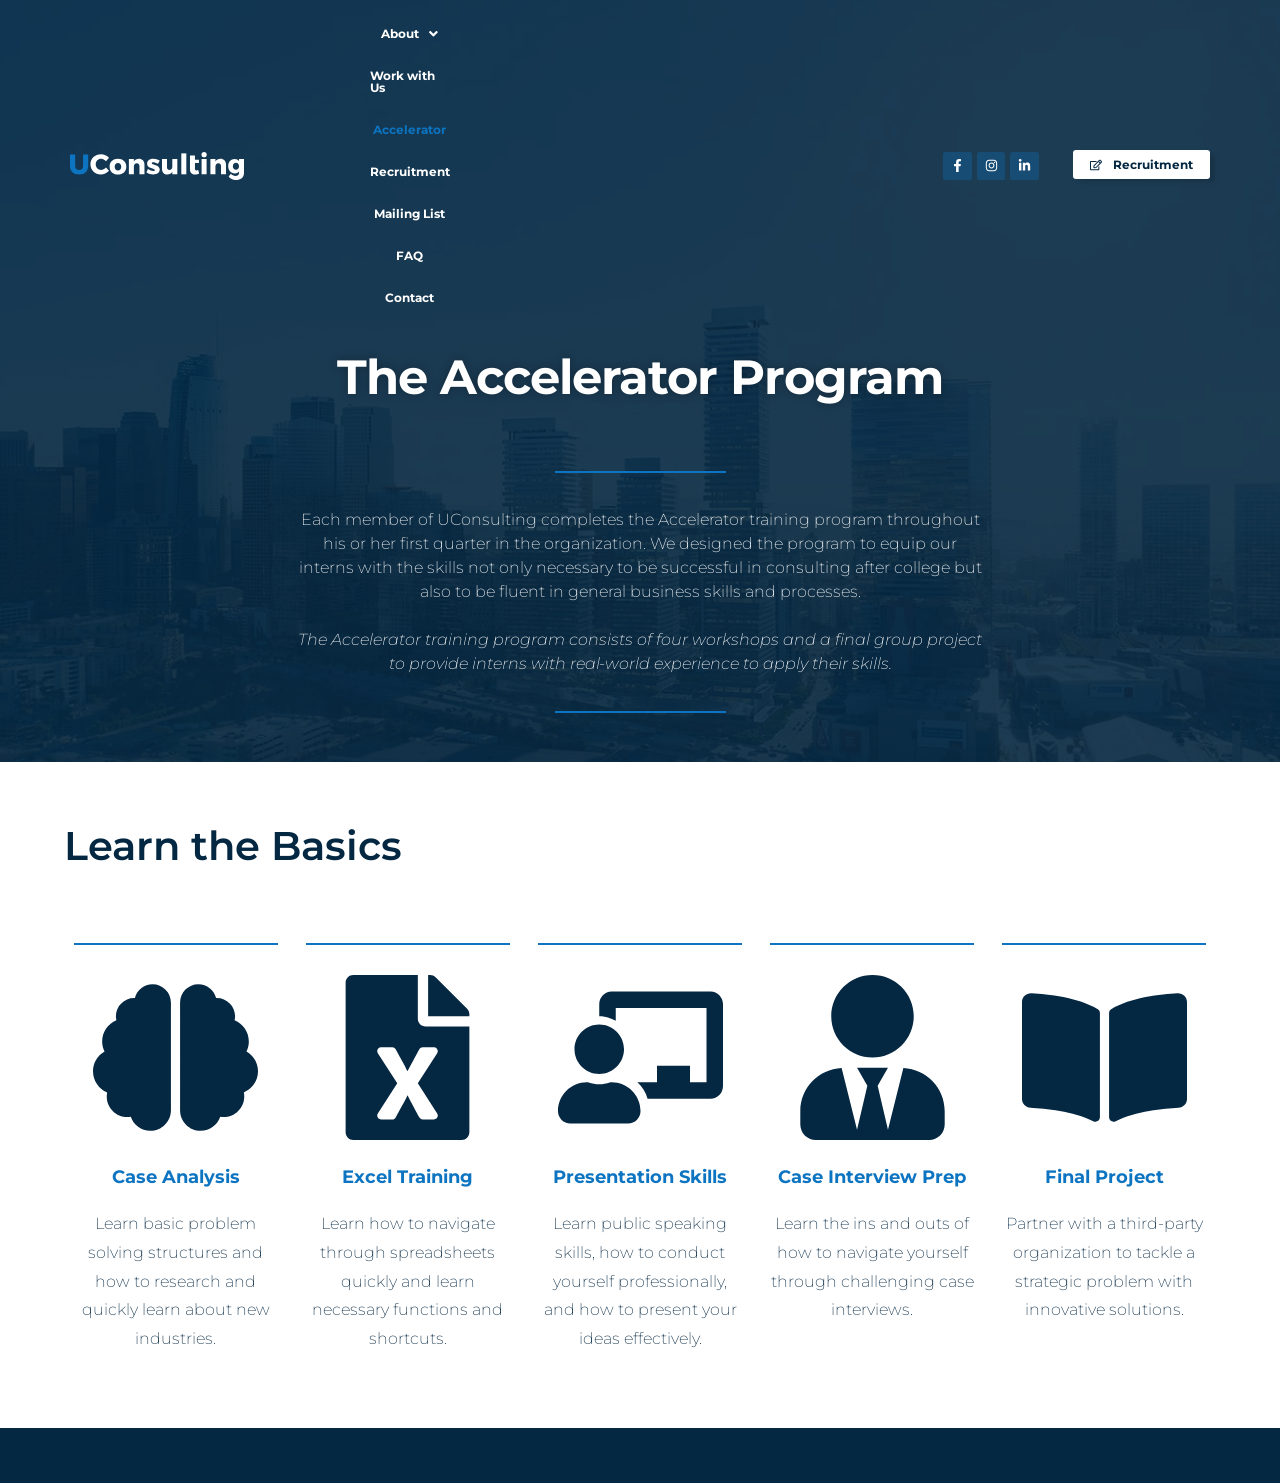
==== accelerator/index.html @ 123eb292 "Static export of uconsulting.club Captured from the live WordPress site (9 pages, 0 posts). - All ab" ====
<!DOCTYPE html>
<html lang="en-US">
<head>
	<meta charset="UTF-8">
		<meta name='robots' content='index, follow, max-image-preview:large, max-snippet:-1, max-video-preview:-1' />
<meta name="viewport" content="width=device-width, initial-scale=1">
	<!-- This site is optimized with the Yoast SEO plugin v26.9 - https://yoast.com/product/yoast-seo-wordpress/ -->
	<title>Accelerator - UConsulting LA</title>
	<link rel="canonical" href="/accelerator/" />
	<meta property="og:locale" content="en_US" />
	<meta property="og:type" content="article" />
	<meta property="og:title" content="Accelerator - UConsulting LA" />
	<meta property="og:description" content="Menu About Team Committees Work with Us Accelerator Contact FAQ Facebook-f Instagram Linkedin-in Recruitment Recruitment The Accelerator Program Each member of UConsulting completes the Accelerator training program throughout his or her first quarter in the organization. We designed the program to equip our interns with the skills not only necessary to be successful in consulting [&hellip;]" />
	<meta property="og:url" content="/accelerator/" />
	<meta property="og:site_name" content="UConsulting LA" />
	<meta property="article:modified_time" content="2025-08-11T00:20:42+00:00" />
	<meta property="og:image" content="/wp-content/uploads/2020/03/wpnavlogoinverse.svg" />
	<meta name="twitter:card" content="summary_large_image" />
	<meta name="twitter:label1" content="Est. reading time" />
	<meta name="twitter:data1" content="1 minute" />
	<script type="application/ld+json" class="yoast-schema-graph">{"@context":"https://schema.org","@graph":[{"@type":"WebPage","@id":"/accelerator/","url":"/accelerator/","name":"Accelerator - UConsulting LA","isPartOf":{"@id":"/#website"},"primaryImageOfPage":{"@id":"/accelerator/#primaryimage"},"image":{"@id":"/accelerator/#primaryimage"},"thumbnailUrl":"/wp-content/uploads/2020/03/wpnavlogoinverse.svg","datePublished":"2020-03-21T22:47:59+00:00","dateModified":"2025-08-11T00:20:42+00:00","inLanguage":"en-US","potentialAction":[{"@type":"ReadAction","target":["/accelerator/"]}]},{"@type":"ImageObject","inLanguage":"en-US","@id":"/accelerator/#primaryimage","url":"/wp-content/uploads/2020/03/wpnavlogoinverse.svg","contentUrl":"/wp-content/uploads/2020/03/wpnavlogoinverse.svg"},{"@type":"WebSite","@id":"/#website","url":"/","name":"UConsulting LA","description":"UCLA&#039;s premier undergraduate consulting group","publisher":{"@id":"/#organization"},"potentialAction":[{"@type":"SearchAction","target":{"@type":"EntryPoint","urlTemplate":"/?s={search_term_string}"},"query-input":{"@type":"PropertyValueSpecification","valueRequired":true,"valueName":"search_term_string"}}],"inLanguage":"en-US"},{"@type":"Organization","@id":"/#organization","name":"UConsulting LA","url":"/","logo":{"@type":"ImageObject","inLanguage":"en-US","@id":"/#/schema/logo/image/","url":"/wp-content/uploads/2021/08/heroimg.svg","contentUrl":"/wp-content/uploads/2021/08/heroimg.svg","width":1,"height":1,"caption":"UConsulting LA"},"image":{"@id":"/#/schema/logo/image/"}}]}</script>
	<!-- / Yoast SEO plugin. -->


<link rel='dns-prefetch' href='//js.stripe.com' />
<!-- This site uses the Google Analytics by MonsterInsights plugin v8.26.0 - Using Analytics tracking - https://www.monsterinsights.com/ -->
		<!-- Note: MonsterInsights is not currently configured on this site. The site owner needs to authenticate with Google Analytics in the MonsterInsights settings panel. -->
					<!-- No tracking code set -->
				<!-- / Google Analytics by MonsterInsights -->
		<style id="wp-img-auto-sizes-contain-inline-css">
img:is([sizes=auto i],[sizes^="auto," i]){contain-intrinsic-size:3000px 1500px}
/*# sourceURL=wp-img-auto-sizes-contain-inline-css */
</style>
<link rel='stylesheet' id='hfe-widgets-style-css' href='/wp-content/plugins/header-footer-elementor/inc/widgets-css/frontend.css?ver=2.5.0' media='all' />

<style id="classic-theme-styles-inline-css">
/*! This file is auto-generated */
.wp-block-button__link{color:#fff;background-color:#32373c;border-radius:9999px;box-shadow:none;text-decoration:none;padding:calc(.667em + 2px) calc(1.333em + 2px);font-size:1.125em}.wp-block-file__button{background:#32373c;color:#fff;text-decoration:none}
/*# sourceURL=/wp-includes/css/classic-themes.min.css */
</style>

<style id="global-styles-inline-css">
:root{--wp--preset--aspect-ratio--square: 1;--wp--preset--aspect-ratio--4-3: 4/3;--wp--preset--aspect-ratio--3-4: 3/4;--wp--preset--aspect-ratio--3-2: 3/2;--wp--preset--aspect-ratio--2-3: 2/3;--wp--preset--aspect-ratio--16-9: 16/9;--wp--preset--aspect-ratio--9-16: 9/16;--wp--preset--color--black: #000000;--wp--preset--color--cyan-bluish-gray: #abb8c3;--wp--preset--color--white: #ffffff;--wp--preset--color--pale-pink: #f78da7;--wp--preset--color--vivid-red: #cf2e2e;--wp--preset--color--luminous-vivid-orange: #ff6900;--wp--preset--color--luminous-vivid-amber: #fcb900;--wp--preset--color--light-green-cyan: #7bdcb5;--wp--preset--color--vivid-green-cyan: #00d084;--wp--preset--color--pale-cyan-blue: #8ed1fc;--wp--preset--color--vivid-cyan-blue: #0693e3;--wp--preset--color--vivid-purple: #9b51e0;--wp--preset--gradient--vivid-cyan-blue-to-vivid-purple: linear-gradient(135deg,rgb(6,147,227) 0%,rgb(155,81,224) 100%);--wp--preset--gradient--light-green-cyan-to-vivid-green-cyan: linear-gradient(135deg,rgb(122,220,180) 0%,rgb(0,208,130) 100%);--wp--preset--gradient--luminous-vivid-amber-to-luminous-vivid-orange: linear-gradient(135deg,rgb(252,185,0) 0%,rgb(255,105,0) 100%);--wp--preset--gradient--luminous-vivid-orange-to-vivid-red: linear-gradient(135deg,rgb(255,105,0) 0%,rgb(207,46,46) 100%);--wp--preset--gradient--very-light-gray-to-cyan-bluish-gray: linear-gradient(135deg,rgb(238,238,238) 0%,rgb(169,184,195) 100%);--wp--preset--gradient--cool-to-warm-spectrum: linear-gradient(135deg,rgb(74,234,220) 0%,rgb(151,120,209) 20%,rgb(207,42,186) 40%,rgb(238,44,130) 60%,rgb(251,105,98) 80%,rgb(254,248,76) 100%);--wp--preset--gradient--blush-light-purple: linear-gradient(135deg,rgb(255,206,236) 0%,rgb(152,150,240) 100%);--wp--preset--gradient--blush-bordeaux: linear-gradient(135deg,rgb(254,205,165) 0%,rgb(254,45,45) 50%,rgb(107,0,62) 100%);--wp--preset--gradient--luminous-dusk: linear-gradient(135deg,rgb(255,203,112) 0%,rgb(199,81,192) 50%,rgb(65,88,208) 100%);--wp--preset--gradient--pale-ocean: linear-gradient(135deg,rgb(255,245,203) 0%,rgb(182,227,212) 50%,rgb(51,167,181) 100%);--wp--preset--gradient--electric-grass: linear-gradient(135deg,rgb(202,248,128) 0%,rgb(113,206,126) 100%);--wp--preset--gradient--midnight: linear-gradient(135deg,rgb(2,3,129) 0%,rgb(40,116,252) 100%);--wp--preset--font-size--small: 13px;--wp--preset--font-size--medium: 20px;--wp--preset--font-size--large: 36px;--wp--preset--font-size--x-large: 42px;--wp--preset--spacing--20: 0.44rem;--wp--preset--spacing--30: 0.67rem;--wp--preset--spacing--40: 1rem;--wp--preset--spacing--50: 1.5rem;--wp--preset--spacing--60: 2.25rem;--wp--preset--spacing--70: 3.38rem;--wp--preset--spacing--80: 5.06rem;--wp--preset--shadow--natural: 6px 6px 9px rgba(0, 0, 0, 0.2);--wp--preset--shadow--deep: 12px 12px 50px rgba(0, 0, 0, 0.4);--wp--preset--shadow--sharp: 6px 6px 0px rgba(0, 0, 0, 0.2);--wp--preset--shadow--outlined: 6px 6px 0px -3px rgb(255, 255, 255), 6px 6px rgb(0, 0, 0);--wp--preset--shadow--crisp: 6px 6px 0px rgb(0, 0, 0);}:where(body) { margin: 0; }:where(.is-layout-flex){gap: 0.5em;}:where(.is-layout-grid){gap: 0.5em;}body .is-layout-flex{display: flex;}.is-layout-flex{flex-wrap: wrap;align-items: center;}.is-layout-flex > :is(*, div){margin: 0;}body .is-layout-grid{display: grid;}.is-layout-grid > :is(*, div){margin: 0;}body{padding-top: 0px;padding-right: 0px;padding-bottom: 0px;padding-left: 0px;}:root :where(.wp-element-button, .wp-block-button__link){background-color: #32373c;border-width: 0;color: #fff;font-family: inherit;font-size: inherit;font-style: inherit;font-weight: inherit;letter-spacing: inherit;line-height: inherit;padding-top: calc(0.667em + 2px);padding-right: calc(1.333em + 2px);padding-bottom: calc(0.667em + 2px);padding-left: calc(1.333em + 2px);text-decoration: none;text-transform: inherit;}.has-black-color{color: var(--wp--preset--color--black) !important;}.has-cyan-bluish-gray-color{color: var(--wp--preset--color--cyan-bluish-gray) !important;}.has-white-color{color: var(--wp--preset--color--white) !important;}.has-pale-pink-color{color: var(--wp--preset--color--pale-pink) !important;}.has-vivid-red-color{color: var(--wp--preset--color--vivid-red) !important;}.has-luminous-vivid-orange-color{color: var(--wp--preset--color--luminous-vivid-orange) !important;}.has-luminous-vivid-amber-color{color: var(--wp--preset--color--luminous-vivid-amber) !important;}.has-light-green-cyan-color{color: var(--wp--preset--color--light-green-cyan) !important;}.has-vivid-green-cyan-color{color: var(--wp--preset--color--vivid-green-cyan) !important;}.has-pale-cyan-blue-color{color: var(--wp--preset--color--pale-cyan-blue) !important;}.has-vivid-cyan-blue-color{color: var(--wp--preset--color--vivid-cyan-blue) !important;}.has-vivid-purple-color{color: var(--wp--preset--color--vivid-purple) !important;}.has-black-background-color{background-color: var(--wp--preset--color--black) !important;}.has-cyan-bluish-gray-background-color{background-color: var(--wp--preset--color--cyan-bluish-gray) !important;}.has-white-background-color{background-color: var(--wp--preset--color--white) !important;}.has-pale-pink-background-color{background-color: var(--wp--preset--color--pale-pink) !important;}.has-vivid-red-background-color{background-color: var(--wp--preset--color--vivid-red) !important;}.has-luminous-vivid-orange-background-color{background-color: var(--wp--preset--color--luminous-vivid-orange) !important;}.has-luminous-vivid-amber-background-color{background-color: var(--wp--preset--color--luminous-vivid-amber) !important;}.has-light-green-cyan-background-color{background-color: var(--wp--preset--color--light-green-cyan) !important;}.has-vivid-green-cyan-background-color{background-color: var(--wp--preset--color--vivid-green-cyan) !important;}.has-pale-cyan-blue-background-color{background-color: var(--wp--preset--color--pale-cyan-blue) !important;}.has-vivid-cyan-blue-background-color{background-color: var(--wp--preset--color--vivid-cyan-blue) !important;}.has-vivid-purple-background-color{background-color: var(--wp--preset--color--vivid-purple) !important;}.has-black-border-color{border-color: var(--wp--preset--color--black) !important;}.has-cyan-bluish-gray-border-color{border-color: var(--wp--preset--color--cyan-bluish-gray) !important;}.has-white-border-color{border-color: var(--wp--preset--color--white) !important;}.has-pale-pink-border-color{border-color: var(--wp--preset--color--pale-pink) !important;}.has-vivid-red-border-color{border-color: var(--wp--preset--color--vivid-red) !important;}.has-luminous-vivid-orange-border-color{border-color: var(--wp--preset--color--luminous-vivid-orange) !important;}.has-luminous-vivid-amber-border-color{border-color: var(--wp--preset--color--luminous-vivid-amber) !important;}.has-light-green-cyan-border-color{border-color: var(--wp--preset--color--light-green-cyan) !important;}.has-vivid-green-cyan-border-color{border-color: var(--wp--preset--color--vivid-green-cyan) !important;}.has-pale-cyan-blue-border-color{border-color: var(--wp--preset--color--pale-cyan-blue) !important;}.has-vivid-cyan-blue-border-color{border-color: var(--wp--preset--color--vivid-cyan-blue) !important;}.has-vivid-purple-border-color{border-color: var(--wp--preset--color--vivid-purple) !important;}.has-vivid-cyan-blue-to-vivid-purple-gradient-background{background: var(--wp--preset--gradient--vivid-cyan-blue-to-vivid-purple) !important;}.has-light-green-cyan-to-vivid-green-cyan-gradient-background{background: var(--wp--preset--gradient--light-green-cyan-to-vivid-green-cyan) !important;}.has-luminous-vivid-amber-to-luminous-vivid-orange-gradient-background{background: var(--wp--preset--gradient--luminous-vivid-amber-to-luminous-vivid-orange) !important;}.has-luminous-vivid-orange-to-vivid-red-gradient-background{background: var(--wp--preset--gradient--luminous-vivid-orange-to-vivid-red) !important;}.has-very-light-gray-to-cyan-bluish-gray-gradient-background{background: var(--wp--preset--gradient--very-light-gray-to-cyan-bluish-gray) !important;}.has-cool-to-warm-spectrum-gradient-background{background: var(--wp--preset--gradient--cool-to-warm-spectrum) !important;}.has-blush-light-purple-gradient-background{background: var(--wp--preset--gradient--blush-light-purple) !important;}.has-blush-bordeaux-gradient-background{background: var(--wp--preset--gradient--blush-bordeaux) !important;}.has-luminous-dusk-gradient-background{background: var(--wp--preset--gradient--luminous-dusk) !important;}.has-pale-ocean-gradient-background{background: var(--wp--preset--gradient--pale-ocean) !important;}.has-electric-grass-gradient-background{background: var(--wp--preset--gradient--electric-grass) !important;}.has-midnight-gradient-background{background: var(--wp--preset--gradient--midnight) !important;}.has-small-font-size{font-size: var(--wp--preset--font-size--small) !important;}.has-medium-font-size{font-size: var(--wp--preset--font-size--medium) !important;}.has-large-font-size{font-size: var(--wp--preset--font-size--large) !important;}.has-x-large-font-size{font-size: var(--wp--preset--font-size--x-large) !important;}
/*# sourceURL=global-styles-inline-css */
</style>

<link rel='stylesheet' id='contact-form-7-css' href='/wp-content/plugins/contact-form-7/includes/css/styles.css?ver=6.0.6' media='all' />
<style id="contact-form-7-inline-css">
.wpcf7 .wpcf7-recaptcha iframe {margin-bottom: 0;}.wpcf7 .wpcf7-recaptcha[data-align="center"] > div {margin: 0 auto;}.wpcf7 .wpcf7-recaptcha[data-align="right"] > div {margin: 0 0 0 auto;}
/*# sourceURL=contact-form-7-inline-css */
</style>
<link rel='stylesheet' id='wpedon-css' href='/wp-content/plugins/easy-paypal-donation/assets/css/wpedon.css?ver=1.5' media='all' />
<link rel='stylesheet' id='hfe-style-css' href='/wp-content/plugins/header-footer-elementor/assets/css/header-footer-elementor.css?ver=2.5.0' media='all' />
<link rel='stylesheet' id='elementor-frontend-css' href='/wp-content/plugins/elementor/assets/css/frontend.min.css?ver=3.29.1' media='all' />
<style id="elementor-frontend-inline-css">
.elementor-kit-22{--e-global-color-primary:#6EC1E4;--e-global-color-secondary:#54595F;--e-global-color-text:#7A7A7A;--e-global-color-accent:#61CE70;--e-global-color-1282758:#4054B2;--e-global-color-7ab59944:#23A455;--e-global-color-2a629699:#000;--e-global-color-21ac04b4:#FFF;--e-global-color-38af088a:#020101;--e-global-color-2fecf678:#042742;--e-global-color-7b698e0b:#000000;--e-global-color-4329abf6:#000000;--e-global-color-6bbf6cee:#000000;--e-global-color-3c8da571:RGBA(12, 116, 193, 0.48);--e-global-color-1663606e:#0C74C1;--e-global-typography-primary-font-family:"Roboto";--e-global-typography-primary-font-weight:600;--e-global-typography-secondary-font-family:"Roboto Slab";--e-global-typography-secondary-font-weight:400;--e-global-typography-text-font-family:"Roboto";--e-global-typography-text-font-weight:400;--e-global-typography-accent-font-family:"Roboto";--e-global-typography-accent-font-weight:500;--e-global-typography-a7172d9-font-family:"Montserrat";--e-global-typography-a7172d9-font-weight:300;--e-global-typography-a7172d9-text-transform:none;--e-global-typography-a7172d9-line-height:1.2em;--e-global-typography-a7172d9-letter-spacing:0.5px;}.elementor-section.elementor-section-boxed > .elementor-container{max-width:1140px;}.e-con{--container-max-width:1140px;}.elementor-widget:not(:last-child){margin-block-end:20px;}.elementor-element{--widgets-spacing:20px 20px;--widgets-spacing-row:20px;--widgets-spacing-column:20px;}{}.page-header{display:var(--page-title-display);}@media(max-width:1024px){.elementor-section.elementor-section-boxed > .elementor-container{max-width:1024px;}.e-con{--container-max-width:1024px;}}@media(max-width:767px){.elementor-section.elementor-section-boxed > .elementor-container{max-width:767px;}.e-con{--container-max-width:767px;}}
.elementor-12 .elementor-element.elementor-element-67ee2d2:not(.elementor-motion-effects-element-type-background), .elementor-12 .elementor-element.elementor-element-67ee2d2 > .elementor-motion-effects-container > .elementor-motion-effects-layer{background-image:url("/wp-content/uploads/2020/03/DTLA5.jpg");background-position:center center;background-size:cover;}.elementor-12 .elementor-element.elementor-element-67ee2d2 > .elementor-background-overlay{background-color:#042742;opacity:0.9;transition:background 0.3s, border-radius 0.3s, opacity 0.3s;}.elementor-12 .elementor-element.elementor-element-67ee2d2 > .elementor-container{min-height:400px;}.elementor-12 .elementor-element.elementor-element-67ee2d2{transition:background 0.3s, border 0.3s, border-radius 0.3s, box-shadow 0.3s;}.elementor-12 .elementor-element.elementor-element-cd133f1 > .elementor-element-populated{margin:0px 0px 0px 0px;--e-column-margin-right:0px;--e-column-margin-left:0px;padding:1% 05% 0% 05%;}.elementor-12 .elementor-element.elementor-element-d88ec2e > .elementor-container > .elementor-column > .elementor-widget-wrap{align-content:space-evenly;align-items:space-evenly;}.elementor-12 .elementor-element.elementor-element-d88ec2e > .elementor-container{min-height:70px;}.elementor-12 .elementor-element.elementor-element-d88ec2e{margin-top:0px;margin-bottom:0px;padding:0px 0px 0px 0px;}.elementor-12 .elementor-element.elementor-element-dde6e39 > .elementor-element-populated{padding:0px 0px 0px 0px;}.elementor-widget-site-logo .hfe-site-logo-container .hfe-site-logo-img{border-color:var( --e-global-color-primary );}.elementor-widget-site-logo .widget-image-caption{color:var( --e-global-color-text );font-family:var( --e-global-typography-text-font-family ), Sans-serif;font-weight:var( --e-global-typography-text-font-weight );}.elementor-12 .elementor-element.elementor-element-afdf935 .hfe-site-logo-container, .elementor-12 .elementor-element.elementor-element-afdf935 .hfe-caption-width figcaption{text-align:left;}.elementor-12 .elementor-element.elementor-element-afdf935 .widget-image-caption{margin-top:0px;margin-bottom:0px;}.elementor-12 .elementor-element.elementor-element-afdf935 .hfe-site-logo-container .hfe-site-logo-img{border-style:none;}.elementor-12 .elementor-element.elementor-element-f803e31 > .elementor-element-populated{padding:0px 0px 0px 0px;}.elementor-widget-navigation-menu .menu-item a.hfe-menu-item.elementor-button{background-color:var( --e-global-color-accent );font-family:var( --e-global-typography-accent-font-family ), Sans-serif;font-weight:var( --e-global-typography-accent-font-weight );}.elementor-widget-navigation-menu .menu-item a.hfe-menu-item.elementor-button:hover{background-color:var( --e-global-color-accent );}.elementor-widget-navigation-menu a.hfe-menu-item, .elementor-widget-navigation-menu a.hfe-sub-menu-item{font-family:var( --e-global-typography-primary-font-family ), Sans-serif;font-weight:var( --e-global-typography-primary-font-weight );}.elementor-widget-navigation-menu .menu-item a.hfe-menu-item, .elementor-widget-navigation-menu .sub-menu a.hfe-sub-menu-item{color:var( --e-global-color-text );}.elementor-widget-navigation-menu .menu-item a.hfe-menu-item:hover,
								.elementor-widget-navigation-menu .sub-menu a.hfe-sub-menu-item:hover,
								.elementor-widget-navigation-menu .menu-item.current-menu-item a.hfe-menu-item,
								.elementor-widget-navigation-menu .menu-item a.hfe-menu-item.highlighted,
								.elementor-widget-navigation-menu .menu-item a.hfe-menu-item:focus{color:var( --e-global-color-accent );}.elementor-widget-navigation-menu .hfe-nav-menu-layout:not(.hfe-pointer__framed) .menu-item.parent a.hfe-menu-item:before,
								.elementor-widget-navigation-menu .hfe-nav-menu-layout:not(.hfe-pointer__framed) .menu-item.parent a.hfe-menu-item:after{background-color:var( --e-global-color-accent );}.elementor-widget-navigation-menu .hfe-nav-menu-layout:not(.hfe-pointer__framed) .menu-item.parent .sub-menu .hfe-has-submenu-container a:after{background-color:var( --e-global-color-accent );}.elementor-widget-navigation-menu .hfe-pointer__framed .menu-item.parent a.hfe-menu-item:before,
								.elementor-widget-navigation-menu .hfe-pointer__framed .menu-item.parent a.hfe-menu-item:after{border-color:var( --e-global-color-accent );}
							.elementor-widget-navigation-menu .sub-menu li a.hfe-sub-menu-item,
							.elementor-widget-navigation-menu nav.hfe-dropdown li a.hfe-sub-menu-item,
							.elementor-widget-navigation-menu nav.hfe-dropdown li a.hfe-menu-item,
							.elementor-widget-navigation-menu nav.hfe-dropdown-expandible li a.hfe-menu-item,
							.elementor-widget-navigation-menu nav.hfe-dropdown-expandible li a.hfe-sub-menu-item{font-family:var( --e-global-typography-accent-font-family ), Sans-serif;font-weight:var( --e-global-typography-accent-font-weight );}.elementor-12 .elementor-element.elementor-element-aab499f .menu-item a.hfe-menu-item{padding-left:15px;padding-right:15px;}.elementor-12 .elementor-element.elementor-element-aab499f .menu-item a.hfe-sub-menu-item{padding-left:calc( 15px + 20px );padding-right:15px;}.elementor-12 .elementor-element.elementor-element-aab499f .hfe-nav-menu__layout-vertical .menu-item ul ul a.hfe-sub-menu-item{padding-left:calc( 15px + 40px );padding-right:15px;}.elementor-12 .elementor-element.elementor-element-aab499f .hfe-nav-menu__layout-vertical .menu-item ul ul ul a.hfe-sub-menu-item{padding-left:calc( 15px + 60px );padding-right:15px;}.elementor-12 .elementor-element.elementor-element-aab499f .hfe-nav-menu__layout-vertical .menu-item ul ul ul ul a.hfe-sub-menu-item{padding-left:calc( 15px + 80px );padding-right:15px;}.elementor-12 .elementor-element.elementor-element-aab499f .menu-item a.hfe-menu-item, .elementor-12 .elementor-element.elementor-element-aab499f .menu-item a.hfe-sub-menu-item{padding-top:15px;padding-bottom:15px;}.elementor-12 .elementor-element.elementor-element-aab499f ul.sub-menu{width:41px;}.elementor-12 .elementor-element.elementor-element-aab499f .sub-menu li a.hfe-sub-menu-item,
						.elementor-12 .elementor-element.elementor-element-aab499f nav.hfe-dropdown li a.hfe-menu-item,
						.elementor-12 .elementor-element.elementor-element-aab499f nav.hfe-dropdown-expandible li a.hfe-menu-item{padding-left:11px;padding-right:11px;}.elementor-12 .elementor-element.elementor-element-aab499f nav.hfe-dropdown-expandible a.hfe-sub-menu-item,
						.elementor-12 .elementor-element.elementor-element-aab499f nav.hfe-dropdown li a.hfe-sub-menu-item{padding-left:calc( 11px + 20px );padding-right:11px;}.elementor-12 .elementor-element.elementor-element-aab499f .hfe-dropdown .menu-item ul ul a.hfe-sub-menu-item,
						.elementor-12 .elementor-element.elementor-element-aab499f .hfe-dropdown-expandible .menu-item ul ul a.hfe-sub-menu-item{padding-left:calc( 11px + 40px );padding-right:11px;}.elementor-12 .elementor-element.elementor-element-aab499f .hfe-dropdown .menu-item ul ul ul a.hfe-sub-menu-item,
						.elementor-12 .elementor-element.elementor-element-aab499f .hfe-dropdown-expandible .menu-item ul ul ul a.hfe-sub-menu-item{padding-left:calc( 11px + 60px );padding-right:11px;}.elementor-12 .elementor-element.elementor-element-aab499f .hfe-dropdown .menu-item ul ul ul ul a.hfe-sub-menu-item,
						.elementor-12 .elementor-element.elementor-element-aab499f .hfe-dropdown-expandible .menu-item ul ul ul ul a.hfe-sub-menu-item{padding-left:calc( 11px + 80px );padding-right:11px;}.elementor-12 .elementor-element.elementor-element-aab499f .sub-menu a.hfe-sub-menu-item,
						 .elementor-12 .elementor-element.elementor-element-aab499f nav.hfe-dropdown li a.hfe-menu-item,
						 .elementor-12 .elementor-element.elementor-element-aab499f nav.hfe-dropdown li a.hfe-sub-menu-item,
						 .elementor-12 .elementor-element.elementor-element-aab499f nav.hfe-dropdown-expandible li a.hfe-menu-item,
						 .elementor-12 .elementor-element.elementor-element-aab499f nav.hfe-dropdown-expandible li a.hfe-sub-menu-item{padding-top:5px;padding-bottom:5px;}.elementor-12 .elementor-element.elementor-element-aab499f .hfe-nav-menu__toggle{margin-left:auto;}.elementor-12 .elementor-element.elementor-element-aab499f a.hfe-menu-item, .elementor-12 .elementor-element.elementor-element-aab499f a.hfe-sub-menu-item{font-family:"Montserrat", Sans-serif;font-size:1.2rem;font-weight:700;letter-spacing:0px;}.elementor-12 .elementor-element.elementor-element-aab499f .menu-item a.hfe-menu-item, .elementor-12 .elementor-element.elementor-element-aab499f .sub-menu a.hfe-sub-menu-item{color:#FFFFFF;}.elementor-12 .elementor-element.elementor-element-aab499f .menu-item a.hfe-menu-item:hover,
								.elementor-12 .elementor-element.elementor-element-aab499f .sub-menu a.hfe-sub-menu-item:hover,
								.elementor-12 .elementor-element.elementor-element-aab499f .menu-item.current-menu-item a.hfe-menu-item,
								.elementor-12 .elementor-element.elementor-element-aab499f .menu-item a.hfe-menu-item.highlighted,
								.elementor-12 .elementor-element.elementor-element-aab499f .menu-item a.hfe-menu-item:focus{color:#0C74C1;}.elementor-12 .elementor-element.elementor-element-aab499f .menu-item.current-menu-item a.hfe-menu-item,
								.elementor-12 .elementor-element.elementor-element-aab499f .menu-item.current-menu-ancestor a.hfe-menu-item{color:#0C74C1;}.elementor-12 .elementor-element.elementor-element-aab499f .sub-menu,
								.elementor-12 .elementor-element.elementor-element-aab499f nav.hfe-dropdown,
								.elementor-12 .elementor-element.elementor-element-aab499f nav.hfe-dropdown-expandible,
								.elementor-12 .elementor-element.elementor-element-aab499f nav.hfe-dropdown .menu-item a.hfe-menu-item,
								.elementor-12 .elementor-element.elementor-element-aab499f nav.hfe-dropdown .menu-item a.hfe-sub-menu-item{background-color:#042742;}.elementor-12 .elementor-element.elementor-element-aab499f .sub-menu a.hfe-sub-menu-item:hover,
								.elementor-12 .elementor-element.elementor-element-aab499f .elementor-menu-toggle:hover,
								.elementor-12 .elementor-element.elementor-element-aab499f nav.hfe-dropdown li a.hfe-menu-item:hover,
								.elementor-12 .elementor-element.elementor-element-aab499f nav.hfe-dropdown li a.hfe-sub-menu-item:hover,
								.elementor-12 .elementor-element.elementor-element-aab499f nav.hfe-dropdown-expandible li a.hfe-menu-item:hover,
								.elementor-12 .elementor-element.elementor-element-aab499f nav.hfe-dropdown-expandible li a.hfe-sub-menu-item:hover{color:#0C74C1;}.elementor-12 .elementor-element.elementor-element-aab499f nav.hfe-nav-menu__layout-horizontal .sub-menu,
							.elementor-12 .elementor-element.elementor-element-aab499f nav:not(.hfe-nav-menu__layout-horizontal) .sub-menu.sub-menu-open,
							.elementor-12 .elementor-element.elementor-element-aab499f nav.hfe-dropdown .hfe-nav-menu,
						 	.elementor-12 .elementor-element.elementor-element-aab499f nav.hfe-dropdown-expandible .hfe-nav-menu{border-style:solid;border-width:0px 0px 0px 2px;border-color:#0C74C1;}.elementor-12 .elementor-element.elementor-element-aab499f .hfe-nav-menu .sub-menu,
								.elementor-12 .elementor-element.elementor-element-aab499f nav.hfe-dropdown,
						 		.elementor-12 .elementor-element.elementor-element-aab499f nav.hfe-dropdown-expandible{box-shadow:0px 0px 0px 0px rgba(0, 0, 0, 0);}.elementor-12 .elementor-element.elementor-element-aab499f .sub-menu li.menu-item:not(:last-child),
						.elementor-12 .elementor-element.elementor-element-aab499f nav.hfe-dropdown li.menu-item:not(:last-child),
						.elementor-12 .elementor-element.elementor-element-aab499f nav.hfe-dropdown-expandible li.menu-item:not(:last-child){border-bottom-style:none;}.elementor-12 .elementor-element.elementor-element-aab499f div.hfe-nav-menu-icon{color:#FFFFFF;}.elementor-12 .elementor-element.elementor-element-aab499f div.hfe-nav-menu-icon svg{fill:#FFFFFF;}.elementor-12 .elementor-element.elementor-element-b0618fc > .elementor-element-populated{padding:0px 0px 0px 0px;}.elementor-12 .elementor-element.elementor-element-7fb2eac .elementor-repeater-item-458faae.elementor-social-icon{background-color:rgba(12, 116, 196, 0.3);}.elementor-12 .elementor-element.elementor-element-7fb2eac .elementor-repeater-item-458faae.elementor-social-icon i{color:#FFFFFF;}.elementor-12 .elementor-element.elementor-element-7fb2eac .elementor-repeater-item-458faae.elementor-social-icon svg{fill:#FFFFFF;}.elementor-12 .elementor-element.elementor-element-7fb2eac .elementor-repeater-item-5d2d33a.elementor-social-icon{background-color:rgba(12, 116, 196, 0.3);}.elementor-12 .elementor-element.elementor-element-7fb2eac .elementor-repeater-item-5d2d33a.elementor-social-icon i{color:#FFFFFF;}.elementor-12 .elementor-element.elementor-element-7fb2eac .elementor-repeater-item-5d2d33a.elementor-social-icon svg{fill:#FFFFFF;}.elementor-12 .elementor-element.elementor-element-7fb2eac .elementor-repeater-item-ab01336.elementor-social-icon{background-color:rgba(12, 116, 196, 0.3);}.elementor-12 .elementor-element.elementor-element-7fb2eac .elementor-repeater-item-ab01336.elementor-social-icon i{color:#FFFFFF;}.elementor-12 .elementor-element.elementor-element-7fb2eac .elementor-repeater-item-ab01336.elementor-social-icon svg{fill:#FFFFFF;}.elementor-12 .elementor-element.elementor-element-7fb2eac{--grid-template-columns:repeat(0, auto);--icon-size:13px;--grid-column-gap:5px;--grid-row-gap:0px;}.elementor-12 .elementor-element.elementor-element-7fb2eac .elementor-widget-container{text-align:right;}.elementor-12 .elementor-element.elementor-element-7fb2eac .elementor-social-icon{--icon-padding:0.6em;}.elementor-12 .elementor-element.elementor-element-ca9e4c0 > .elementor-widget-wrap > .elementor-widget:not(.elementor-widget__width-auto):not(.elementor-widget__width-initial):not(:last-child):not(.elementor-absolute){margin-bottom:1px;}.elementor-12 .elementor-element.elementor-element-ca9e4c0 > .elementor-element-populated{padding:0px 0px 0px 0px;}.elementor-widget-button .elementor-button{background-color:var( --e-global-color-accent );font-family:var( --e-global-typography-accent-font-family ), Sans-serif;font-weight:var( --e-global-typography-accent-font-weight );}.elementor-12 .elementor-element.elementor-element-7601538 .elementor-button{background-color:#FFFFFF;font-family:"Montserrat", Sans-serif;font-size:1.2rem;font-weight:700;fill:#042742;color:#042742;box-shadow:6px 4px 5px -1px rgba(0, 0, 0, 0.16);padding:5% 10% 5% 10%;}.elementor-12 .elementor-element.elementor-element-7601538 .elementor-button:hover, .elementor-12 .elementor-element.elementor-element-7601538 .elementor-button:focus{background-color:#042742;color:#FFFFFF;}.elementor-12 .elementor-element.elementor-element-7601538 .elementor-button-content-wrapper{flex-direction:row;}.elementor-12 .elementor-element.elementor-element-7601538 .elementor-button .elementor-button-content-wrapper{gap:11px;}.elementor-12 .elementor-element.elementor-element-7601538 .elementor-button:hover svg, .elementor-12 .elementor-element.elementor-element-7601538 .elementor-button:focus svg{fill:#FFFFFF;}.elementor-12 .elementor-element.elementor-element-9e367b4 .elementor-button{background-color:rgba(12, 116, 193, 0.16470588235294117);font-family:"Montserrat", Sans-serif;font-size:1.2rem;font-weight:700;fill:#0C74C1;color:#0C74C1;border-radius:10px 10px 10px 10px;padding:5% 20% 5% 20%;}.elementor-12 .elementor-element.elementor-element-9e367b4 .elementor-button:hover, .elementor-12 .elementor-element.elementor-element-9e367b4 .elementor-button:focus{background-color:#0C74C1;color:#FFFFFF;}.elementor-12 .elementor-element.elementor-element-9e367b4 .elementor-button:hover svg, .elementor-12 .elementor-element.elementor-element-9e367b4 .elementor-button:focus svg{fill:#FFFFFF;}.elementor-widget-heading .elementor-heading-title{font-family:var( --e-global-typography-primary-font-family ), Sans-serif;font-weight:var( --e-global-typography-primary-font-weight );color:var( --e-global-color-primary );}.elementor-12 .elementor-element.elementor-element-3f043d0 > .elementor-widget-container{margin:0px 0px 0px 0px;padding:3% 0% 0% 0%;}.elementor-12 .elementor-element.elementor-element-3f043d0{text-align:center;}.elementor-12 .elementor-element.elementor-element-3f043d0 .elementor-heading-title{font-family:"Montserrat Alternates", Sans-serif;font-size:3em;font-weight:700;letter-spacing:-1px;text-shadow:0px 0px 10px rgba(0,0,0,0.3);color:#FFFFFF;}.elementor-12 .elementor-element.elementor-element-83c71d9{margin-top:3%;margin-bottom:3%;}.elementor-12 .elementor-element.elementor-element-d3d702d > .elementor-element-populated, .elementor-12 .elementor-element.elementor-element-d3d702d > .elementor-element-populated > .elementor-background-overlay, .elementor-12 .elementor-element.elementor-element-d3d702d > .elementor-background-slideshow{border-radius:0% 0% 0% 0%;}.elementor-12 .elementor-element.elementor-element-d3d702d > .elementor-element-populated{padding:0% 20% 0% 20%;}.elementor-widget-divider{--divider-color:var( --e-global-color-secondary );}.elementor-widget-divider .elementor-divider__text{color:var( --e-global-color-secondary );font-family:var( --e-global-typography-secondary-font-family ), Sans-serif;font-weight:var( --e-global-typography-secondary-font-weight );}.elementor-widget-divider.elementor-view-stacked .elementor-icon{background-color:var( --e-global-color-secondary );}.elementor-widget-divider.elementor-view-framed .elementor-icon, .elementor-widget-divider.elementor-view-default .elementor-icon{color:var( --e-global-color-secondary );border-color:var( --e-global-color-secondary );}.elementor-widget-divider.elementor-view-framed .elementor-icon, .elementor-widget-divider.elementor-view-default .elementor-icon svg{fill:var( --e-global-color-secondary );}.elementor-12 .elementor-element.elementor-element-e43aa16{--divider-border-style:solid;--divider-color:#0C74C1;--divider-border-width:2px;}.elementor-12 .elementor-element.elementor-element-e43aa16 .elementor-divider-separator{width:25%;margin:0 auto;margin-center:0;}.elementor-12 .elementor-element.elementor-element-e43aa16 .elementor-divider{text-align:center;padding-block-start:15px;padding-block-end:15px;}.elementor-widget-text-editor{font-family:var( --e-global-typography-text-font-family ), Sans-serif;font-weight:var( --e-global-typography-text-font-weight );color:var( --e-global-color-text );}.elementor-widget-text-editor.elementor-drop-cap-view-stacked .elementor-drop-cap{background-color:var( --e-global-color-primary );}.elementor-widget-text-editor.elementor-drop-cap-view-framed .elementor-drop-cap, .elementor-widget-text-editor.elementor-drop-cap-view-default .elementor-drop-cap{color:var( --e-global-color-primary );border-color:var( --e-global-color-primary );}.elementor-12 .elementor-element.elementor-element-16299d7{text-align:center;font-family:"Montserrat", Sans-serif;font-weight:200;line-height:1.5em;color:#FFFFFF;}.elementor-12 .elementor-element.elementor-element-336db38{--divider-border-style:solid;--divider-color:#0C74C1;--divider-border-width:2px;}.elementor-12 .elementor-element.elementor-element-336db38 .elementor-divider-separator{width:25%;margin:0 auto;margin-center:0;}.elementor-12 .elementor-element.elementor-element-336db38 .elementor-divider{text-align:center;padding-block-start:15px;padding-block-end:15px;}.elementor-12 .elementor-element.elementor-element-880867d{padding:5% 5% 5% 5%;}.elementor-12 .elementor-element.elementor-element-2c304eb.elementor-column > .elementor-widget-wrap{justify-content:space-between;}.elementor-12 .elementor-element.elementor-element-2c304eb > .elementor-element-populated{padding:0px 0px 0px 0px;}.elementor-12 .elementor-element.elementor-element-5ecbfef > .elementor-widget-container{margin:0% 0% 4% 0%;}.elementor-12 .elementor-element.elementor-element-5ecbfef{text-align:left;}.elementor-12 .elementor-element.elementor-element-5ecbfef .elementor-heading-title{font-family:"Montserrat", Sans-serif;font-size:2.5em;font-weight:600;color:#042742;}.elementor-12 .elementor-element.elementor-element-41a7608{padding:0px 0px 0px 0px;}.elementor-12 .elementor-element.elementor-element-9893d66.elementor-column > .elementor-widget-wrap{justify-content:space-between;}.elementor-widget-icon-box.elementor-view-stacked .elementor-icon{background-color:var( --e-global-color-primary );}.elementor-widget-icon-box.elementor-view-framed .elementor-icon, .elementor-widget-icon-box.elementor-view-default .elementor-icon{fill:var( --e-global-color-primary );color:var( --e-global-color-primary );border-color:var( --e-global-color-primary );}.elementor-widget-icon-box .elementor-icon-box-title, .elementor-widget-icon-box .elementor-icon-box-title a{font-family:var( --e-global-typography-primary-font-family ), Sans-serif;font-weight:var( --e-global-typography-primary-font-weight );}.elementor-widget-icon-box .elementor-icon-box-title{color:var( --e-global-color-primary );}.elementor-widget-icon-box:has(:hover) .elementor-icon-box-title,
					 .elementor-widget-icon-box:has(:focus) .elementor-icon-box-title{color:var( --e-global-color-primary );}.elementor-widget-icon-box .elementor-icon-box-description{font-family:var( --e-global-typography-text-font-family ), Sans-serif;font-weight:var( --e-global-typography-text-font-weight );color:var( --e-global-color-text );}.elementor-12 .elementor-element.elementor-element-8c3c0bb{width:var( --container-widget-width, 18% );max-width:18%;--container-widget-width:18%;--container-widget-flex-grow:0;--icon-box-icon-margin:15px;}.elementor-12 .elementor-element.elementor-element-8c3c0bb > .elementor-widget-container{padding:15% 0% 0% 0%;border-style:solid;border-width:2px 0px 0px 0px;border-color:#0C74C1;}.elementor-12 .elementor-element.elementor-element-8c3c0bb.elementor-view-stacked .elementor-icon{background-color:#042742;}.elementor-12 .elementor-element.elementor-element-8c3c0bb.elementor-view-framed .elementor-icon, .elementor-12 .elementor-element.elementor-element-8c3c0bb.elementor-view-default .elementor-icon{fill:#042742;color:#042742;border-color:#042742;}.elementor-12 .elementor-element.elementor-element-8c3c0bb .elementor-icon{font-size:165px;}.elementor-12 .elementor-element.elementor-element-8c3c0bb .elementor-icon i{transform:rotate(0deg);}.elementor-12 .elementor-element.elementor-element-8c3c0bb .elementor-icon-box-title, .elementor-12 .elementor-element.elementor-element-8c3c0bb .elementor-icon-box-title a{font-family:"Montserrat", Sans-serif;font-weight:700;}.elementor-12 .elementor-element.elementor-element-8c3c0bb .elementor-icon-box-title{color:#0C74C1;}.elementor-12 .elementor-element.elementor-element-8c3c0bb .elementor-icon-box-description{font-family:"Montserrat", Sans-serif;font-weight:200;color:#042742;}.elementor-12 .elementor-element.elementor-element-0ff1aea{width:var( --container-widget-width, 18% );max-width:18%;--container-widget-width:18%;--container-widget-flex-grow:0;--icon-box-icon-margin:15px;}.elementor-12 .elementor-element.elementor-element-0ff1aea > .elementor-widget-container{padding:15% 0% 0% 0%;border-style:solid;border-width:2px 0px 0px 0px;border-color:#0C74C1;}.elementor-12 .elementor-element.elementor-element-0ff1aea.elementor-view-stacked .elementor-icon{background-color:#042742;}.elementor-12 .elementor-element.elementor-element-0ff1aea.elementor-view-framed .elementor-icon, .elementor-12 .elementor-element.elementor-element-0ff1aea.elementor-view-default .elementor-icon{fill:#042742;color:#042742;border-color:#042742;}.elementor-12 .elementor-element.elementor-element-0ff1aea .elementor-icon{font-size:165px;}.elementor-12 .elementor-element.elementor-element-0ff1aea .elementor-icon-box-title, .elementor-12 .elementor-element.elementor-element-0ff1aea .elementor-icon-box-title a{font-family:"Montserrat", Sans-serif;font-weight:700;}.elementor-12 .elementor-element.elementor-element-0ff1aea .elementor-icon-box-title{color:#0C74C1;}.elementor-12 .elementor-element.elementor-element-0ff1aea .elementor-icon-box-description{font-family:"Montserrat", Sans-serif;font-weight:200;color:#042742;}.elementor-12 .elementor-element.elementor-element-329a4e5{width:var( --container-widget-width, 18% );max-width:18%;--container-widget-width:18%;--container-widget-flex-grow:0;--icon-box-icon-margin:15px;}.elementor-12 .elementor-element.elementor-element-329a4e5 > .elementor-widget-container{padding:15% 0% 0% 0%;border-style:solid;border-width:2px 0px 0px 0px;border-color:#0C74C1;}.elementor-12 .elementor-element.elementor-element-329a4e5.elementor-view-stacked .elementor-icon{background-color:#042742;}.elementor-12 .elementor-element.elementor-element-329a4e5.elementor-view-framed .elementor-icon, .elementor-12 .elementor-element.elementor-element-329a4e5.elementor-view-default .elementor-icon{fill:#042742;color:#042742;border-color:#042742;}.elementor-12 .elementor-element.elementor-element-329a4e5 .elementor-icon{font-size:165px;}.elementor-12 .elementor-element.elementor-element-329a4e5 .elementor-icon-box-title, .elementor-12 .elementor-element.elementor-element-329a4e5 .elementor-icon-box-title a{font-family:"Montserrat", Sans-serif;font-weight:700;}.elementor-12 .elementor-element.elementor-element-329a4e5 .elementor-icon-box-title{color:#0C74C1;}.elementor-12 .elementor-element.elementor-element-329a4e5 .elementor-icon-box-description{font-family:"Montserrat", Sans-serif;font-weight:200;color:#042742;}.elementor-12 .elementor-element.elementor-element-e7c20bb{width:var( --container-widget-width, 18% );max-width:18%;--container-widget-width:18%;--container-widget-flex-grow:0;--icon-box-icon-margin:15px;}.elementor-12 .elementor-element.elementor-element-e7c20bb > .elementor-widget-container{padding:15% 0% 0% 0%;border-style:solid;border-width:2px 0px 0px 0px;border-color:#0C74C1;}.elementor-12 .elementor-element.elementor-element-e7c20bb.elementor-view-stacked .elementor-icon{background-color:#042742;}.elementor-12 .elementor-element.elementor-element-e7c20bb.elementor-view-framed .elementor-icon, .elementor-12 .elementor-element.elementor-element-e7c20bb.elementor-view-default .elementor-icon{fill:#042742;color:#042742;border-color:#042742;}.elementor-12 .elementor-element.elementor-element-e7c20bb .elementor-icon{font-size:165px;}.elementor-12 .elementor-element.elementor-element-e7c20bb .elementor-icon-box-title, .elementor-12 .elementor-element.elementor-element-e7c20bb .elementor-icon-box-title a{font-family:"Montserrat", Sans-serif;font-weight:700;}.elementor-12 .elementor-element.elementor-element-e7c20bb .elementor-icon-box-title{color:#0C74C1;}.elementor-12 .elementor-element.elementor-element-e7c20bb .elementor-icon-box-description{font-family:"Montserrat", Sans-serif;font-weight:200;color:#042742;}.elementor-12 .elementor-element.elementor-element-93e6355{width:var( --container-widget-width, 18% );max-width:18%;--container-widget-width:18%;--container-widget-flex-grow:0;--icon-box-icon-margin:15px;}.elementor-12 .elementor-element.elementor-element-93e6355 > .elementor-widget-container{padding:15% 0% 0% 0%;border-style:solid;border-width:2px 0px 0px 0px;border-color:#0C74C1;}.elementor-12 .elementor-element.elementor-element-93e6355.elementor-view-stacked .elementor-icon{background-color:#042742;}.elementor-12 .elementor-element.elementor-element-93e6355.elementor-view-framed .elementor-icon, .elementor-12 .elementor-element.elementor-element-93e6355.elementor-view-default .elementor-icon{fill:#042742;color:#042742;border-color:#042742;}.elementor-12 .elementor-element.elementor-element-93e6355 .elementor-icon{font-size:165px;}.elementor-12 .elementor-element.elementor-element-93e6355 .elementor-icon-box-title, .elementor-12 .elementor-element.elementor-element-93e6355 .elementor-icon-box-title a{font-family:"Montserrat", Sans-serif;font-weight:700;}.elementor-12 .elementor-element.elementor-element-93e6355 .elementor-icon-box-title{color:#0C74C1;}.elementor-12 .elementor-element.elementor-element-93e6355 .elementor-icon-box-description{font-family:"Montserrat", Sans-serif;font-weight:200;color:#042742;}.elementor-12 .elementor-element.elementor-element-f4205f7:not(.elementor-motion-effects-element-type-background), .elementor-12 .elementor-element.elementor-element-f4205f7 > .elementor-motion-effects-container > .elementor-motion-effects-layer{background-color:#042742;}.elementor-12 .elementor-element.elementor-element-f4205f7{transition:background 0.3s, border 0.3s, border-radius 0.3s, box-shadow 0.3s;padding:3% 3% 3% 3%;}.elementor-12 .elementor-element.elementor-element-f4205f7 > .elementor-background-overlay{transition:background 0.3s, border-radius 0.3s, opacity 0.3s;}.elementor-bc-flex-widget .elementor-12 .elementor-element.elementor-element-1fe9e71.elementor-column .elementor-widget-wrap{align-items:center;}.elementor-12 .elementor-element.elementor-element-1fe9e71.elementor-column.elementor-element[data-element_type="column"] > .elementor-widget-wrap.elementor-element-populated{align-content:center;align-items:center;}.elementor-12 .elementor-element.elementor-element-1fe9e71 > .elementor-element-populated{padding:0px 0px 0px 0px;}.elementor-widget-image .widget-image-caption{color:var( --e-global-color-text );font-family:var( --e-global-typography-text-font-family ), Sans-serif;font-weight:var( --e-global-typography-text-font-weight );}.elementor-12 .elementor-element.elementor-element-e8e106e{text-align:left;}.elementor-12 .elementor-element.elementor-element-e8e106e img{width:50%;}.elementor-12 .elementor-element.elementor-element-a143916 > .elementor-widget-container{margin:0px 0px 0px 0px;padding:0px 0px 0px 0px;}.elementor-12 .elementor-element.elementor-element-a143916{font-family:"Montserrat", Sans-serif;font-weight:200;line-height:1.3em;letter-spacing:0px;color:#FFFFFF;}.elementor-12 .elementor-element.elementor-element-ac64740{--divider-border-style:solid;--divider-color:#0C74C1;--divider-border-width:2px;}.elementor-12 .elementor-element.elementor-element-ac64740 .elementor-divider-separator{width:20%;}.elementor-12 .elementor-element.elementor-element-ac64740 .elementor-divider{padding-block-start:2px;padding-block-end:2px;}.elementor-widget-copyright .hfe-copyright-wrapper a, .elementor-widget-copyright .hfe-copyright-wrapper{color:var( --e-global-color-text );}.elementor-widget-copyright .hfe-copyright-wrapper, .elementor-widget-copyright .hfe-copyright-wrapper a{font-family:var( --e-global-typography-text-font-family ), Sans-serif;font-weight:var( --e-global-typography-text-font-weight );}.elementor-12 .elementor-element.elementor-element-69d316c .hfe-copyright-wrapper{text-align:left;}.elementor-12 .elementor-element.elementor-element-69d316c .hfe-copyright-wrapper a, .elementor-12 .elementor-element.elementor-element-69d316c .hfe-copyright-wrapper{color:#FFFFFF;}.elementor-12 .elementor-element.elementor-element-69d316c .hfe-copyright-wrapper, .elementor-12 .elementor-element.elementor-element-69d316c .hfe-copyright-wrapper a{font-family:"Montserrat", Sans-serif;font-weight:200;}.elementor-bc-flex-widget .elementor-12 .elementor-element.elementor-element-7dd9737.elementor-column .elementor-widget-wrap{align-items:space-around;}.elementor-12 .elementor-element.elementor-element-7dd9737.elementor-column.elementor-element[data-element_type="column"] > .elementor-widget-wrap.elementor-element-populated{align-content:space-around;align-items:space-around;}.elementor-12 .elementor-element.elementor-element-af112f7{text-align:center;}.elementor-12 .elementor-element.elementor-element-af112f7 img{width:50%;}.elementor-bc-flex-widget .elementor-12 .elementor-element.elementor-element-7530b14.elementor-column .elementor-widget-wrap{align-items:center;}.elementor-12 .elementor-element.elementor-element-7530b14.elementor-column.elementor-element[data-element_type="column"] > .elementor-widget-wrap.elementor-element-populated{align-content:center;align-items:center;}.elementor-12 .elementor-element.elementor-element-7530b14 > .elementor-element-populated{padding:0px 0px 0px 0px;}.elementor-widget-eael-creative-button .eael-creative-button .cretive-button-text, .elementor-widget-eael-creative-button .eael-creative-button--winona::after, .elementor-widget-eael-creative-button .eael-creative-button--rayen::before, .elementor-widget-eael-creative-button .eael-creative-button--tamaya::after, .elementor-widget-eael-creative-button .eael-creative-button--tamaya::before{font-family:var( --e-global-typography-primary-font-family ), Sans-serif;font-weight:var( --e-global-typography-primary-font-weight );}.elementor-12 .elementor-element.elementor-element-0ec600b .eael-creative-button-icon-left svg, 
                        .elementor-12 .elementor-element.elementor-element-0ec600b .eael-creative-button-icon-right svg{rotate:0deg;}.elementor-12 .elementor-element.elementor-element-0ec600b .eael-creative-button-icon-left i,
                        .elementor-12 .elementor-element.elementor-element-0ec600b .eael-creative-button-icon-right i{rotate:0deg;}.elementor-12 .elementor-element.elementor-element-0ec600b .eael-creative-button i{color:#ffffff;font-size:30px;}.elementor-12 .elementor-element.elementor-element-0ec600b .eael-creative-button .creative-button-inner svg{fill:#ffffff;}.elementor-12 .elementor-element.elementor-element-0ec600b .eael-creative-button{color:#ffffff;background-color:#0C74C41A;border-radius:5px;width:100%;}.elementor-12 .elementor-element.elementor-element-0ec600b .eael-creative-button svg{fill:#ffffff;width:30px;height:30px;}.elementor-12 .elementor-element.elementor-element-0ec600b .eael-creative-button .eael-creative-button--tamaya-secondary{color:#ffffff;}.elementor-12 .elementor-element.elementor-element-0ec600b .eael-creative-button.eael-creative-button--ujarak:hover{background-color:#0C74C41A;}.elementor-12 .elementor-element.elementor-element-0ec600b .eael-creative-button.eael-creative-button--wayra:hover{background-color:#0C74C41A;}.elementor-12 .elementor-element.elementor-element-0ec600b .eael-creative-button.eael-creative-button--tamaya::before{background-color:#0C74C41A;}.elementor-12 .elementor-element.elementor-element-0ec600b .eael-creative-button.eael-creative-button--tamaya::after{background-color:#0C74C41A;}.elementor-12 .elementor-element.elementor-element-0ec600b .eael-creative-button::before{border-radius:5px;}.elementor-12 .elementor-element.elementor-element-0ec600b .eael-creative-button::after{border-radius:5px;}.elementor-12 .elementor-element.elementor-element-0ec600b .eael-creative-button:hover i{color:#ffffff;}.elementor-12 .elementor-element.elementor-element-0ec600b .eael-creative-button:hover .creative-button-inner svg{fill:#ffffff;}.elementor-12 .elementor-element.elementor-element-0ec600b .eael-creative-button:hover .cretive-button-text{color:#ffffff;}.elementor-12 .elementor-element.elementor-element-0ec600b .eael-creative-button.eael-creative-button--winona::after{color:#ffffff;}.elementor-12 .elementor-element.elementor-element-0ec600b .eael-creative-button.eael-creative-button--rayen:hover::before{color:#ffffff;background-color:#0C74C1;}.elementor-12 .elementor-element.elementor-element-0ec600b .eael-creative-button:hover{background-color:#0C74C1;}.elementor-12 .elementor-element.elementor-element-0ec600b .eael-creative-button.eael-creative-button--ujarak::before{background-color:#0C74C1;}.elementor-12 .elementor-element.elementor-element-0ec600b .eael-creative-button.eael-creative-button--wayra:hover::before{background-color:#0C74C1;}.elementor-12 .elementor-element.elementor-element-0ec600b .eael-creative-button.eael-creative-button--tamaya:hover{background-color:#0C74C1;}.elementor-12 .elementor-element.elementor-element-0ec600b .eael-creative-button.eael-creative-button--rayen::before{background-color:#0C74C1;}.elementor-12 .elementor-element.elementor-element-0ec600b .eael-creative-button-wrapper{justify-content:center;}.elementor-12 .elementor-element.elementor-element-0ec600b .eael-creative-button .cretive-button-text, .elementor-12 .elementor-element.elementor-element-0ec600b .eael-creative-button--winona::after, .elementor-12 .elementor-element.elementor-element-0ec600b .eael-creative-button--rayen::before, .elementor-12 .elementor-element.elementor-element-0ec600b .eael-creative-button--tamaya::after, .elementor-12 .elementor-element.elementor-element-0ec600b .eael-creative-button--tamaya::before{font-family:"Montserrat", Sans-serif;font-size:0.8em;font-weight:600;letter-spacing:0.8px;}.elementor-12 .elementor-element.elementor-element-b363ecd .elementor-repeater-item-458faae.elementor-social-icon{background-color:rgba(12, 116, 196, 0.1);}.elementor-12 .elementor-element.elementor-element-b363ecd .elementor-repeater-item-458faae.elementor-social-icon i{color:#0C74C4;}.elementor-12 .elementor-element.elementor-element-b363ecd .elementor-repeater-item-458faae.elementor-social-icon svg{fill:#0C74C4;}.elementor-12 .elementor-element.elementor-element-b363ecd .elementor-repeater-item-5d2d33a.elementor-social-icon{background-color:rgba(12, 116, 196, 0.1);}.elementor-12 .elementor-element.elementor-element-b363ecd .elementor-repeater-item-5d2d33a.elementor-social-icon i{color:#0C74C4;}.elementor-12 .elementor-element.elementor-element-b363ecd .elementor-repeater-item-5d2d33a.elementor-social-icon svg{fill:#0C74C4;}.elementor-12 .elementor-element.elementor-element-b363ecd .elementor-repeater-item-ab01336.elementor-social-icon{background-color:rgba(12, 116, 196, 0.1);}.elementor-12 .elementor-element.elementor-element-b363ecd .elementor-repeater-item-ab01336.elementor-social-icon i{color:#0C74C4;}.elementor-12 .elementor-element.elementor-element-b363ecd .elementor-repeater-item-ab01336.elementor-social-icon svg{fill:#0C74C4;}.elementor-12 .elementor-element.elementor-element-b363ecd{--grid-template-columns:repeat(0, auto);--icon-size:20px;--grid-column-gap:5px;--grid-row-gap:0px;}.elementor-12 .elementor-element.elementor-element-b363ecd .elementor-widget-container{text-align:center;}.elementor-12 .elementor-element.elementor-element-b363ecd .elementor-social-icon{--icon-padding:0.9em;}:root{--page-title-display:none;}@media(max-width:767px){.elementor-12 .elementor-element.elementor-element-67ee2d2 > .elementor-container{min-height:98vh;}.elementor-12 .elementor-element.elementor-element-d88ec2e{margin-top:5%;margin-bottom:5%;}.elementor-12 .elementor-element.elementor-element-dde6e39{width:70%;}.elementor-12 .elementor-element.elementor-element-f803e31{width:30%;}.elementor-12 .elementor-element.elementor-element-aab499f .sub-menu a.hfe-sub-menu-item,
						 .elementor-12 .elementor-element.elementor-element-aab499f nav.hfe-dropdown li a.hfe-menu-item,
						 .elementor-12 .elementor-element.elementor-element-aab499f nav.hfe-dropdown li a.hfe-sub-menu-item,
						 .elementor-12 .elementor-element.elementor-element-aab499f nav.hfe-dropdown-expandible li a.hfe-menu-item,
						 .elementor-12 .elementor-element.elementor-element-aab499f nav.hfe-dropdown-expandible li a.hfe-sub-menu-item{padding-top:11px;padding-bottom:11px;}
							.elementor-12 .elementor-element.elementor-element-aab499f .sub-menu li a.hfe-sub-menu-item,
							.elementor-12 .elementor-element.elementor-element-aab499f nav.hfe-dropdown li a.hfe-sub-menu-item,
							.elementor-12 .elementor-element.elementor-element-aab499f nav.hfe-dropdown li a.hfe-menu-item,
							.elementor-12 .elementor-element.elementor-element-aab499f nav.hfe-dropdown-expandible li a.hfe-menu-item,
							.elementor-12 .elementor-element.elementor-element-aab499f nav.hfe-dropdown-expandible li a.hfe-sub-menu-item{font-size:14px;}.elementor-12 .elementor-element.elementor-element-7601538 > .elementor-widget-container{margin:5% 0% 5% 0%;}.elementor-12 .elementor-element.elementor-element-9e367b4{width:100%;max-width:100%;}.elementor-12 .elementor-element.elementor-element-9e367b4 > .elementor-widget-container{margin:5% 0% 5% 0%;padding:0px 0px 0px 0px;}.elementor-12 .elementor-element.elementor-element-9e367b4 .elementor-button{font-size:14px;padding:3% 35% 3% 35%;}.elementor-12 .elementor-element.elementor-element-880867d{padding:10% 5% 10% 5%;}.elementor-12 .elementor-element.elementor-element-5ecbfef > .elementor-widget-container{margin:0% 0% 5% 0%;}.elementor-12 .elementor-element.elementor-element-5ecbfef{text-align:center;}.elementor-12 .elementor-element.elementor-element-8c3c0bb{width:100%;max-width:100%;}.elementor-12 .elementor-element.elementor-element-8c3c0bb > .elementor-widget-container{margin:0% 0% 15% 0%;}.elementor-12 .elementor-element.elementor-element-0ff1aea{width:100%;max-width:100%;}.elementor-12 .elementor-element.elementor-element-0ff1aea > .elementor-widget-container{margin:0% 0% 15% 0%;}.elementor-12 .elementor-element.elementor-element-329a4e5{width:100%;max-width:100%;}.elementor-12 .elementor-element.elementor-element-329a4e5 > .elementor-widget-container{margin:0% 0% 15% 0%;}.elementor-12 .elementor-element.elementor-element-e7c20bb{width:100%;max-width:100%;}.elementor-12 .elementor-element.elementor-element-e7c20bb > .elementor-widget-container{margin:0% 0% 15% 0%;}.elementor-12 .elementor-element.elementor-element-93e6355{width:100%;max-width:100%;}.elementor-12 .elementor-element.elementor-element-93e6355 > .elementor-widget-container{margin:0% 0% 15% 0%;}.elementor-12 .elementor-element.elementor-element-f4205f7{padding:10% 5% 10% 5%;}.elementor-12 .elementor-element.elementor-element-e8e106e{text-align:center;}.elementor-12 .elementor-element.elementor-element-e8e106e img{width:50%;}.elementor-12 .elementor-element.elementor-element-a143916{text-align:center;}.elementor-12 .elementor-element.elementor-element-ac64740 .elementor-divider{text-align:center;}.elementor-12 .elementor-element.elementor-element-ac64740 .elementor-divider-separator{margin:0 auto;margin-center:0;}.elementor-12 .elementor-element.elementor-element-69d316c .hfe-copyright-wrapper{text-align:center;}}@media(min-width:768px){.elementor-12 .elementor-element.elementor-element-f803e31{width:49.449%;}.elementor-12 .elementor-element.elementor-element-b0618fc{width:10.551%;}.elementor-12 .elementor-element.elementor-element-ca9e4c0{width:15.008%;}}@media(max-width:1024px) and (min-width:768px){.elementor-12 .elementor-element.elementor-element-ca9e4c0{width:25%;}}@media(min-width:1025px){.elementor-12 .elementor-element.elementor-element-67ee2d2:not(.elementor-motion-effects-element-type-background), .elementor-12 .elementor-element.elementor-element-67ee2d2 > .elementor-motion-effects-container > .elementor-motion-effects-layer{background-attachment:fixed;}}
.elementor-44 .elementor-element.elementor-element-4ad8ef9 > .elementor-container > .elementor-column > .elementor-widget-wrap{align-content:space-evenly;align-items:space-evenly;}.elementor-44 .elementor-element.elementor-element-4ad8ef9 > .elementor-container{min-height:70px;}.elementor-44 .elementor-element.elementor-element-4ad8ef9{transition:background 0.3s, border 0.3s, border-radius 0.3s, box-shadow 0.3s;padding:00% 5% 00% 5%;}.elementor-44 .elementor-element.elementor-element-4ad8ef9 > .elementor-background-overlay{transition:background 0.3s, border-radius 0.3s, opacity 0.3s;}.elementor-bc-flex-widget .elementor-44 .elementor-element.elementor-element-d295511.elementor-column .elementor-widget-wrap{align-items:space-around;}.elementor-44 .elementor-element.elementor-element-d295511.elementor-column.elementor-element[data-element_type="column"] > .elementor-widget-wrap.elementor-element-populated{align-content:space-around;align-items:space-around;}.elementor-44 .elementor-element.elementor-element-d295511 > .elementor-element-populated{margin:0px 0px 0px 0px;--e-column-margin-right:0px;--e-column-margin-left:0px;padding:0px 0px 0px 0px;}.elementor-widget-site-logo .hfe-site-logo-container .hfe-site-logo-img{border-color:var( --e-global-color-primary );}.elementor-widget-site-logo .widget-image-caption{color:var( --e-global-color-text );font-family:var( --e-global-typography-text-font-family ), Sans-serif;font-weight:var( --e-global-typography-text-font-weight );}.elementor-44 .elementor-element.elementor-element-a850264 .hfe-site-logo-container, .elementor-44 .elementor-element.elementor-element-a850264 .hfe-caption-width figcaption{text-align:left;}.elementor-44 .elementor-element.elementor-element-a850264 .widget-image-caption{margin-top:0px;margin-bottom:0px;}.elementor-44 .elementor-element.elementor-element-a850264 .hfe-site-logo-container .hfe-site-logo-img{border-style:none;}.elementor-bc-flex-widget .elementor-44 .elementor-element.elementor-element-821b771.elementor-column .elementor-widget-wrap{align-items:space-around;}.elementor-44 .elementor-element.elementor-element-821b771.elementor-column.elementor-element[data-element_type="column"] > .elementor-widget-wrap.elementor-element-populated{align-content:space-around;align-items:space-around;}.elementor-44 .elementor-element.elementor-element-821b771 > .elementor-element-populated{margin:0px 0px 0px 0px;--e-column-margin-right:0px;--e-column-margin-left:0px;padding:0px 0px 0px 0px;}.elementor-widget-navigation-menu .menu-item a.hfe-menu-item.elementor-button{background-color:var( --e-global-color-accent );font-family:var( --e-global-typography-accent-font-family ), Sans-serif;font-weight:var( --e-global-typography-accent-font-weight );}.elementor-widget-navigation-menu .menu-item a.hfe-menu-item.elementor-button:hover{background-color:var( --e-global-color-accent );}.elementor-widget-navigation-menu a.hfe-menu-item, .elementor-widget-navigation-menu a.hfe-sub-menu-item{font-family:var( --e-global-typography-primary-font-family ), Sans-serif;font-weight:var( --e-global-typography-primary-font-weight );}.elementor-widget-navigation-menu .menu-item a.hfe-menu-item, .elementor-widget-navigation-menu .sub-menu a.hfe-sub-menu-item{color:var( --e-global-color-text );}.elementor-widget-navigation-menu .menu-item a.hfe-menu-item:hover,
								.elementor-widget-navigation-menu .sub-menu a.hfe-sub-menu-item:hover,
								.elementor-widget-navigation-menu .menu-item.current-menu-item a.hfe-menu-item,
								.elementor-widget-navigation-menu .menu-item a.hfe-menu-item.highlighted,
								.elementor-widget-navigation-menu .menu-item a.hfe-menu-item:focus{color:var( --e-global-color-accent );}.elementor-widget-navigation-menu .hfe-nav-menu-layout:not(.hfe-pointer__framed) .menu-item.parent a.hfe-menu-item:before,
								.elementor-widget-navigation-menu .hfe-nav-menu-layout:not(.hfe-pointer__framed) .menu-item.parent a.hfe-menu-item:after{background-color:var( --e-global-color-accent );}.elementor-widget-navigation-menu .hfe-nav-menu-layout:not(.hfe-pointer__framed) .menu-item.parent .sub-menu .hfe-has-submenu-container a:after{background-color:var( --e-global-color-accent );}.elementor-widget-navigation-menu .hfe-pointer__framed .menu-item.parent a.hfe-menu-item:before,
								.elementor-widget-navigation-menu .hfe-pointer__framed .menu-item.parent a.hfe-menu-item:after{border-color:var( --e-global-color-accent );}
							.elementor-widget-navigation-menu .sub-menu li a.hfe-sub-menu-item,
							.elementor-widget-navigation-menu nav.hfe-dropdown li a.hfe-sub-menu-item,
							.elementor-widget-navigation-menu nav.hfe-dropdown li a.hfe-menu-item,
							.elementor-widget-navigation-menu nav.hfe-dropdown-expandible li a.hfe-menu-item,
							.elementor-widget-navigation-menu nav.hfe-dropdown-expandible li a.hfe-sub-menu-item{font-family:var( --e-global-typography-accent-font-family ), Sans-serif;font-weight:var( --e-global-typography-accent-font-weight );}.elementor-44 .elementor-element.elementor-element-da14cc2 .menu-item a.hfe-menu-item{padding-left:15px;padding-right:15px;}.elementor-44 .elementor-element.elementor-element-da14cc2 .menu-item a.hfe-sub-menu-item{padding-left:calc( 15px + 20px );padding-right:15px;}.elementor-44 .elementor-element.elementor-element-da14cc2 .hfe-nav-menu__layout-vertical .menu-item ul ul a.hfe-sub-menu-item{padding-left:calc( 15px + 40px );padding-right:15px;}.elementor-44 .elementor-element.elementor-element-da14cc2 .hfe-nav-menu__layout-vertical .menu-item ul ul ul a.hfe-sub-menu-item{padding-left:calc( 15px + 60px );padding-right:15px;}.elementor-44 .elementor-element.elementor-element-da14cc2 .hfe-nav-menu__layout-vertical .menu-item ul ul ul ul a.hfe-sub-menu-item{padding-left:calc( 15px + 80px );padding-right:15px;}.elementor-44 .elementor-element.elementor-element-da14cc2 .menu-item a.hfe-menu-item, .elementor-44 .elementor-element.elementor-element-da14cc2 .menu-item a.hfe-sub-menu-item{padding-top:15px;padding-bottom:15px;}.elementor-44 .elementor-element.elementor-element-da14cc2 ul.sub-menu{width:41px;}.elementor-44 .elementor-element.elementor-element-da14cc2 .sub-menu li a.hfe-sub-menu-item,
						.elementor-44 .elementor-element.elementor-element-da14cc2 nav.hfe-dropdown li a.hfe-menu-item,
						.elementor-44 .elementor-element.elementor-element-da14cc2 nav.hfe-dropdown-expandible li a.hfe-menu-item{padding-left:11px;padding-right:11px;}.elementor-44 .elementor-element.elementor-element-da14cc2 nav.hfe-dropdown-expandible a.hfe-sub-menu-item,
						.elementor-44 .elementor-element.elementor-element-da14cc2 nav.hfe-dropdown li a.hfe-sub-menu-item{padding-left:calc( 11px + 20px );padding-right:11px;}.elementor-44 .elementor-element.elementor-element-da14cc2 .hfe-dropdown .menu-item ul ul a.hfe-sub-menu-item,
						.elementor-44 .elementor-element.elementor-element-da14cc2 .hfe-dropdown-expandible .menu-item ul ul a.hfe-sub-menu-item{padding-left:calc( 11px + 40px );padding-right:11px;}.elementor-44 .elementor-element.elementor-element-da14cc2 .hfe-dropdown .menu-item ul ul ul a.hfe-sub-menu-item,
						.elementor-44 .elementor-element.elementor-element-da14cc2 .hfe-dropdown-expandible .menu-item ul ul ul a.hfe-sub-menu-item{padding-left:calc( 11px + 60px );padding-right:11px;}.elementor-44 .elementor-element.elementor-element-da14cc2 .hfe-dropdown .menu-item ul ul ul ul a.hfe-sub-menu-item,
						.elementor-44 .elementor-element.elementor-element-da14cc2 .hfe-dropdown-expandible .menu-item ul ul ul ul a.hfe-sub-menu-item{padding-left:calc( 11px + 80px );padding-right:11px;}.elementor-44 .elementor-element.elementor-element-da14cc2 .sub-menu a.hfe-sub-menu-item,
						 .elementor-44 .elementor-element.elementor-element-da14cc2 nav.hfe-dropdown li a.hfe-menu-item,
						 .elementor-44 .elementor-element.elementor-element-da14cc2 nav.hfe-dropdown li a.hfe-sub-menu-item,
						 .elementor-44 .elementor-element.elementor-element-da14cc2 nav.hfe-dropdown-expandible li a.hfe-menu-item,
						 .elementor-44 .elementor-element.elementor-element-da14cc2 nav.hfe-dropdown-expandible li a.hfe-sub-menu-item{padding-top:5px;padding-bottom:5px;}.elementor-44 .elementor-element.elementor-element-da14cc2 a.hfe-menu-item, .elementor-44 .elementor-element.elementor-element-da14cc2 a.hfe-sub-menu-item{font-family:"Montserrat", Sans-serif;font-size:1.2rem;font-weight:700;letter-spacing:0px;}.elementor-44 .elementor-element.elementor-element-da14cc2 .menu-item a.hfe-menu-item, .elementor-44 .elementor-element.elementor-element-da14cc2 .sub-menu a.hfe-sub-menu-item{color:#042742;}.elementor-44 .elementor-element.elementor-element-da14cc2 .menu-item a.hfe-menu-item:hover,
								.elementor-44 .elementor-element.elementor-element-da14cc2 .sub-menu a.hfe-sub-menu-item:hover,
								.elementor-44 .elementor-element.elementor-element-da14cc2 .menu-item.current-menu-item a.hfe-menu-item,
								.elementor-44 .elementor-element.elementor-element-da14cc2 .menu-item a.hfe-menu-item.highlighted,
								.elementor-44 .elementor-element.elementor-element-da14cc2 .menu-item a.hfe-menu-item:focus{color:#0C74C1;}.elementor-44 .elementor-element.elementor-element-da14cc2 .menu-item.current-menu-item a.hfe-menu-item,
								.elementor-44 .elementor-element.elementor-element-da14cc2 .menu-item.current-menu-ancestor a.hfe-menu-item{color:#0C74C1;}.elementor-44 .elementor-element.elementor-element-da14cc2 .sub-menu,
								.elementor-44 .elementor-element.elementor-element-da14cc2 nav.hfe-dropdown,
								.elementor-44 .elementor-element.elementor-element-da14cc2 nav.hfe-dropdown-expandible,
								.elementor-44 .elementor-element.elementor-element-da14cc2 nav.hfe-dropdown .menu-item a.hfe-menu-item,
								.elementor-44 .elementor-element.elementor-element-da14cc2 nav.hfe-dropdown .menu-item a.hfe-sub-menu-item{background-color:#FFFFFF;}.elementor-44 .elementor-element.elementor-element-da14cc2 .sub-menu a.hfe-sub-menu-item:hover,
								.elementor-44 .elementor-element.elementor-element-da14cc2 .elementor-menu-toggle:hover,
								.elementor-44 .elementor-element.elementor-element-da14cc2 nav.hfe-dropdown li a.hfe-menu-item:hover,
								.elementor-44 .elementor-element.elementor-element-da14cc2 nav.hfe-dropdown li a.hfe-sub-menu-item:hover,
								.elementor-44 .elementor-element.elementor-element-da14cc2 nav.hfe-dropdown-expandible li a.hfe-menu-item:hover,
								.elementor-44 .elementor-element.elementor-element-da14cc2 nav.hfe-dropdown-expandible li a.hfe-sub-menu-item:hover{color:#0C74C1;}.elementor-44 .elementor-element.elementor-element-da14cc2 nav.hfe-nav-menu__layout-horizontal .sub-menu,
							.elementor-44 .elementor-element.elementor-element-da14cc2 nav:not(.hfe-nav-menu__layout-horizontal) .sub-menu.sub-menu-open,
							.elementor-44 .elementor-element.elementor-element-da14cc2 nav.hfe-dropdown .hfe-nav-menu,
						 	.elementor-44 .elementor-element.elementor-element-da14cc2 nav.hfe-dropdown-expandible .hfe-nav-menu{border-style:solid;border-width:0px 0px 0px 2px;border-color:#0C74C1;}.elementor-44 .elementor-element.elementor-element-da14cc2 .hfe-nav-menu .sub-menu,
								.elementor-44 .elementor-element.elementor-element-da14cc2 nav.hfe-dropdown,
						 		.elementor-44 .elementor-element.elementor-element-da14cc2 nav.hfe-dropdown-expandible{box-shadow:0px 0px 0px 0px rgba(0, 0, 0, 0);}.elementor-44 .elementor-element.elementor-element-da14cc2 .sub-menu li.menu-item:not(:last-child),
						.elementor-44 .elementor-element.elementor-element-da14cc2 nav.hfe-dropdown li.menu-item:not(:last-child),
						.elementor-44 .elementor-element.elementor-element-da14cc2 nav.hfe-dropdown-expandible li.menu-item:not(:last-child){border-bottom-style:none;}.elementor-44 .elementor-element.elementor-element-da14cc2 div.hfe-nav-menu-icon{color:#042742;}.elementor-44 .elementor-element.elementor-element-da14cc2 div.hfe-nav-menu-icon svg{fill:#042742;}.elementor-bc-flex-widget .elementor-44 .elementor-element.elementor-element-7020810.elementor-column .elementor-widget-wrap{align-items:space-around;}.elementor-44 .elementor-element.elementor-element-7020810.elementor-column.elementor-element[data-element_type="column"] > .elementor-widget-wrap.elementor-element-populated{align-content:space-around;align-items:space-around;}.elementor-44 .elementor-element.elementor-element-7020810 > .elementor-element-populated{margin:0px 0px 0px 0px;--e-column-margin-right:0px;--e-column-margin-left:0px;padding:0px 0px 0px 0px;}.elementor-44 .elementor-element.elementor-element-ce667e8 .elementor-repeater-item-458faae.elementor-social-icon{background-color:rgba(12, 116, 196, 0.1);}.elementor-44 .elementor-element.elementor-element-ce667e8 .elementor-repeater-item-458faae.elementor-social-icon i{color:#0C74C4;}.elementor-44 .elementor-element.elementor-element-ce667e8 .elementor-repeater-item-458faae.elementor-social-icon svg{fill:#0C74C4;}.elementor-44 .elementor-element.elementor-element-ce667e8 .elementor-repeater-item-5d2d33a.elementor-social-icon{background-color:rgba(12, 116, 196, 0.1);}.elementor-44 .elementor-element.elementor-element-ce667e8 .elementor-repeater-item-5d2d33a.elementor-social-icon i{color:#0C74C4;}.elementor-44 .elementor-element.elementor-element-ce667e8 .elementor-repeater-item-5d2d33a.elementor-social-icon svg{fill:#0C74C4;}.elementor-44 .elementor-element.elementor-element-ce667e8 .elementor-repeater-item-ab01336.elementor-social-icon{background-color:rgba(12, 116, 196, 0.1);}.elementor-44 .elementor-element.elementor-element-ce667e8 .elementor-repeater-item-ab01336.elementor-social-icon i{color:#0C74C4;}.elementor-44 .elementor-element.elementor-element-ce667e8 .elementor-repeater-item-ab01336.elementor-social-icon svg{fill:#0C74C4;}.elementor-44 .elementor-element.elementor-element-ce667e8{--grid-template-columns:repeat(0, auto);--icon-size:13px;--grid-column-gap:5px;--grid-row-gap:0px;}.elementor-44 .elementor-element.elementor-element-ce667e8 .elementor-widget-container{text-align:right;}.elementor-44 .elementor-element.elementor-element-ce667e8 .elementor-social-icon{--icon-padding:0.6em;}.elementor-bc-flex-widget .elementor-44 .elementor-element.elementor-element-e978953.elementor-column .elementor-widget-wrap{align-items:space-around;}.elementor-44 .elementor-element.elementor-element-e978953.elementor-column.elementor-element[data-element_type="column"] > .elementor-widget-wrap.elementor-element-populated{align-content:space-around;align-items:space-around;}.elementor-44 .elementor-element.elementor-element-e978953 > .elementor-element-populated{margin:0px 0px 0px 0px;--e-column-margin-right:0px;--e-column-margin-left:0px;padding:0px 0px 0px 0px;}.elementor-widget-button .elementor-button{background-color:var( --e-global-color-accent );font-family:var( --e-global-typography-accent-font-family ), Sans-serif;font-weight:var( --e-global-typography-accent-font-weight );}.elementor-44 .elementor-element.elementor-element-d2b06d7 .elementor-button{background-color:#042742;font-family:"Montserrat", Sans-serif;font-size:1.2rem;font-weight:700;fill:#FFFFFF;color:#FFFFFF;box-shadow:6px 4px 5px -1px rgba(0, 0, 0, 0.16);padding:5% 20% 5% 20%;}.elementor-44 .elementor-element.elementor-element-d2b06d7 .elementor-button:hover, .elementor-44 .elementor-element.elementor-element-d2b06d7 .elementor-button:focus{background-color:#0C74C1;}.elementor-44 .elementor-element.elementor-element-d2b06d7 .elementor-button-content-wrapper{flex-direction:row;}.elementor-44 .elementor-element.elementor-element-d2b06d7 .elementor-button .elementor-button-content-wrapper{gap:11px;}@media(min-width:768px){.elementor-44 .elementor-element.elementor-element-821b771{width:40%;}.elementor-44 .elementor-element.elementor-element-7020810{width:20%;}.elementor-44 .elementor-element.elementor-element-e978953{width:14.98%;}}@media(max-width:767px){.elementor-44 .elementor-element.elementor-element-4ad8ef9{margin-top:5%;margin-bottom:5%;padding:0% 5% 0% 5%;}.elementor-44 .elementor-element.elementor-element-d295511{width:70%;}.elementor-bc-flex-widget .elementor-44 .elementor-element.elementor-element-d295511.elementor-column .elementor-widget-wrap{align-items:flex-start;}.elementor-44 .elementor-element.elementor-element-d295511.elementor-column.elementor-element[data-element_type="column"] > .elementor-widget-wrap.elementor-element-populated{align-content:flex-start;align-items:flex-start;}.elementor-44 .elementor-element.elementor-element-a850264 .hfe-site-logo-container, .elementor-44 .elementor-element.elementor-element-a850264 .hfe-caption-width figcaption{text-align:left;}.elementor-44 .elementor-element.elementor-element-a850264{width:auto;max-width:auto;}.elementor-44 .elementor-element.elementor-element-a850264 > .elementor-widget-container{margin:5% 0% 5% 0%;}.elementor-44 .elementor-element.elementor-element-821b771{width:30%;}.elementor-44 .elementor-element.elementor-element-821b771 > .elementor-element-populated{margin:0px 0px 0px 0px;--e-column-margin-right:0px;--e-column-margin-left:0px;padding:0px 0px 0px 0px;}.elementor-44 .elementor-element.elementor-element-da14cc2 .sub-menu li a.hfe-sub-menu-item,
						.elementor-44 .elementor-element.elementor-element-da14cc2 nav.hfe-dropdown li a.hfe-menu-item,
						.elementor-44 .elementor-element.elementor-element-da14cc2 nav.hfe-dropdown-expandible li a.hfe-menu-item{padding-left:11px;padding-right:11px;}.elementor-44 .elementor-element.elementor-element-da14cc2 nav.hfe-dropdown-expandible a.hfe-sub-menu-item,
						.elementor-44 .elementor-element.elementor-element-da14cc2 nav.hfe-dropdown li a.hfe-sub-menu-item{padding-left:calc( 11px + 20px );padding-right:11px;}.elementor-44 .elementor-element.elementor-element-da14cc2 .hfe-dropdown .menu-item ul ul a.hfe-sub-menu-item,
						.elementor-44 .elementor-element.elementor-element-da14cc2 .hfe-dropdown-expandible .menu-item ul ul a.hfe-sub-menu-item{padding-left:calc( 11px + 40px );padding-right:11px;}.elementor-44 .elementor-element.elementor-element-da14cc2 .hfe-dropdown .menu-item ul ul ul a.hfe-sub-menu-item,
						.elementor-44 .elementor-element.elementor-element-da14cc2 .hfe-dropdown-expandible .menu-item ul ul ul a.hfe-sub-menu-item{padding-left:calc( 11px + 60px );padding-right:11px;}.elementor-44 .elementor-element.elementor-element-da14cc2 .hfe-dropdown .menu-item ul ul ul ul a.hfe-sub-menu-item,
						.elementor-44 .elementor-element.elementor-element-da14cc2 .hfe-dropdown-expandible .menu-item ul ul ul ul a.hfe-sub-menu-item{padding-left:calc( 11px + 80px );padding-right:11px;}.elementor-44 .elementor-element.elementor-element-da14cc2 .sub-menu a.hfe-sub-menu-item,
						 .elementor-44 .elementor-element.elementor-element-da14cc2 nav.hfe-dropdown li a.hfe-menu-item,
						 .elementor-44 .elementor-element.elementor-element-da14cc2 nav.hfe-dropdown li a.hfe-sub-menu-item,
						 .elementor-44 .elementor-element.elementor-element-da14cc2 nav.hfe-dropdown-expandible li a.hfe-menu-item,
						 .elementor-44 .elementor-element.elementor-element-da14cc2 nav.hfe-dropdown-expandible li a.hfe-sub-menu-item{padding-top:11px;padding-bottom:11px;}.elementor-44 .elementor-element.elementor-element-da14cc2 nav.hfe-nav-menu__layout-horizontal:not(.hfe-dropdown) ul.sub-menu, .elementor-44 .elementor-element.elementor-element-da14cc2 nav.hfe-nav-menu__layout-expandible.menu-is-active, .elementor-44 .elementor-element.elementor-element-da14cc2 nav.hfe-nav-menu__layout-vertical:not(.hfe-dropdown) ul.sub-menu{margin-top:0px;}.elementor-44 .elementor-element.elementor-element-da14cc2 .hfe-dropdown.menu-is-active{margin-top:0px;}.elementor-44 .elementor-element.elementor-element-da14cc2{width:auto;max-width:auto;}.elementor-44 .elementor-element.elementor-element-da14cc2 > .elementor-widget-container{padding:0px 0px 0px 0px;}
							.elementor-44 .elementor-element.elementor-element-da14cc2 .sub-menu li a.hfe-sub-menu-item,
							.elementor-44 .elementor-element.elementor-element-da14cc2 nav.hfe-dropdown li a.hfe-sub-menu-item,
							.elementor-44 .elementor-element.elementor-element-da14cc2 nav.hfe-dropdown li a.hfe-menu-item,
							.elementor-44 .elementor-element.elementor-element-da14cc2 nav.hfe-dropdown-expandible li a.hfe-menu-item,
							.elementor-44 .elementor-element.elementor-element-da14cc2 nav.hfe-dropdown-expandible li a.hfe-sub-menu-item{font-size:14px;line-height:1em;}.elementor-44 .elementor-element.elementor-element-da14cc2 nav.hfe-nav-menu__layout-horizontal .sub-menu,
							.elementor-44 .elementor-element.elementor-element-da14cc2 nav:not(.hfe-nav-menu__layout-horizontal) .sub-menu.sub-menu-open,
							.elementor-44 .elementor-element.elementor-element-da14cc2 nav.hfe-dropdown .hfe-nav-menu,
						 	.elementor-44 .elementor-element.elementor-element-da14cc2 nav.hfe-dropdown-expandible .hfe-nav-menu{border-width:0px 0px 0px 2px;}.elementor-44 .elementor-element.elementor-element-ce667e8 .elementor-widget-container{text-align:center;}.elementor-44 .elementor-element.elementor-element-d2b06d7 > .elementor-widget-container{margin:5% 0% 5% 0%;}}
.elementor-272 .elementor-element.elementor-element-f6c7303:not(.elementor-motion-effects-element-type-background), .elementor-272 .elementor-element.elementor-element-f6c7303 > .elementor-motion-effects-container > .elementor-motion-effects-layer{background-color:#042742;}.elementor-272 .elementor-element.elementor-element-f6c7303{transition:background 0.3s, border 0.3s, border-radius 0.3s, box-shadow 0.3s;padding:3% 3% 3% 3%;}.elementor-272 .elementor-element.elementor-element-f6c7303 > .elementor-background-overlay{transition:background 0.3s, border-radius 0.3s, opacity 0.3s;}.elementor-bc-flex-widget .elementor-272 .elementor-element.elementor-element-b5ac60a.elementor-column .elementor-widget-wrap{align-items:center;}.elementor-272 .elementor-element.elementor-element-b5ac60a.elementor-column.elementor-element[data-element_type="column"] > .elementor-widget-wrap.elementor-element-populated{align-content:center;align-items:center;}.elementor-272 .elementor-element.elementor-element-b5ac60a > .elementor-element-populated{padding:0px 0px 0px 0px;}.elementor-widget-image .widget-image-caption{color:var( --e-global-color-text );font-family:var( --e-global-typography-text-font-family ), Sans-serif;font-weight:var( --e-global-typography-text-font-weight );}.elementor-272 .elementor-element.elementor-element-b678adf{text-align:left;}.elementor-272 .elementor-element.elementor-element-b678adf img{width:50%;}.elementor-widget-text-editor{font-family:var( --e-global-typography-text-font-family ), Sans-serif;font-weight:var( --e-global-typography-text-font-weight );color:var( --e-global-color-text );}.elementor-widget-text-editor.elementor-drop-cap-view-stacked .elementor-drop-cap{background-color:var( --e-global-color-primary );}.elementor-widget-text-editor.elementor-drop-cap-view-framed .elementor-drop-cap, .elementor-widget-text-editor.elementor-drop-cap-view-default .elementor-drop-cap{color:var( --e-global-color-primary );border-color:var( --e-global-color-primary );}.elementor-272 .elementor-element.elementor-element-a1e9345 > .elementor-widget-container{margin:0px 0px 0px 0px;padding:0px 0px 0px 0px;}.elementor-272 .elementor-element.elementor-element-a1e9345{font-family:"Montserrat", Sans-serif;font-weight:200;line-height:1.3em;letter-spacing:0px;color:#FFFFFF;}.elementor-widget-divider{--divider-color:var( --e-global-color-secondary );}.elementor-widget-divider .elementor-divider__text{color:var( --e-global-color-secondary );font-family:var( --e-global-typography-secondary-font-family ), Sans-serif;font-weight:var( --e-global-typography-secondary-font-weight );}.elementor-widget-divider.elementor-view-stacked .elementor-icon{background-color:var( --e-global-color-secondary );}.elementor-widget-divider.elementor-view-framed .elementor-icon, .elementor-widget-divider.elementor-view-default .elementor-icon{color:var( --e-global-color-secondary );border-color:var( --e-global-color-secondary );}.elementor-widget-divider.elementor-view-framed .elementor-icon, .elementor-widget-divider.elementor-view-default .elementor-icon svg{fill:var( --e-global-color-secondary );}.elementor-272 .elementor-element.elementor-element-1667db0{--divider-border-style:solid;--divider-color:#0C74C1;--divider-border-width:2px;}.elementor-272 .elementor-element.elementor-element-1667db0 .elementor-divider-separator{width:20%;}.elementor-272 .elementor-element.elementor-element-1667db0 .elementor-divider{padding-block-start:2px;padding-block-end:2px;}.elementor-widget-copyright .hfe-copyright-wrapper a, .elementor-widget-copyright .hfe-copyright-wrapper{color:var( --e-global-color-text );}.elementor-widget-copyright .hfe-copyright-wrapper, .elementor-widget-copyright .hfe-copyright-wrapper a{font-family:var( --e-global-typography-text-font-family ), Sans-serif;font-weight:var( --e-global-typography-text-font-weight );}.elementor-272 .elementor-element.elementor-element-4eadc6f .hfe-copyright-wrapper{text-align:left;}.elementor-272 .elementor-element.elementor-element-4eadc6f .hfe-copyright-wrapper a, .elementor-272 .elementor-element.elementor-element-4eadc6f .hfe-copyright-wrapper{color:#FFFFFF;}.elementor-272 .elementor-element.elementor-element-4eadc6f .hfe-copyright-wrapper, .elementor-272 .elementor-element.elementor-element-4eadc6f .hfe-copyright-wrapper a{font-family:"Montserrat", Sans-serif;font-weight:200;}.elementor-bc-flex-widget .elementor-272 .elementor-element.elementor-element-b7e873e.elementor-column .elementor-widget-wrap{align-items:space-around;}.elementor-272 .elementor-element.elementor-element-b7e873e.elementor-column.elementor-element[data-element_type="column"] > .elementor-widget-wrap.elementor-element-populated{align-content:space-around;align-items:space-around;}.elementor-272 .elementor-element.elementor-element-2a44f0a{text-align:center;}.elementor-272 .elementor-element.elementor-element-2a44f0a img{width:50%;}.elementor-bc-flex-widget .elementor-272 .elementor-element.elementor-element-9de49d3.elementor-column .elementor-widget-wrap{align-items:space-around;}.elementor-272 .elementor-element.elementor-element-9de49d3.elementor-column.elementor-element[data-element_type="column"] > .elementor-widget-wrap.elementor-element-populated{align-content:space-around;align-items:space-around;}.elementor-272 .elementor-element.elementor-element-9de49d3 > .elementor-element-populated{padding:0px 0px 0px 0px;}.elementor-272 .elementor-element.elementor-element-2a272ca .elementor-repeater-item-458faae.elementor-social-icon{background-color:rgba(12, 116, 196, 0.1);}.elementor-272 .elementor-element.elementor-element-2a272ca .elementor-repeater-item-458faae.elementor-social-icon i{color:#0C74C4;}.elementor-272 .elementor-element.elementor-element-2a272ca .elementor-repeater-item-458faae.elementor-social-icon svg{fill:#0C74C4;}.elementor-272 .elementor-element.elementor-element-2a272ca .elementor-repeater-item-5d2d33a.elementor-social-icon{background-color:rgba(12, 116, 196, 0.1);}.elementor-272 .elementor-element.elementor-element-2a272ca .elementor-repeater-item-5d2d33a.elementor-social-icon i{color:#0C74C4;}.elementor-272 .elementor-element.elementor-element-2a272ca .elementor-repeater-item-5d2d33a.elementor-social-icon svg{fill:#0C74C4;}.elementor-272 .elementor-element.elementor-element-2a272ca .elementor-repeater-item-ab01336.elementor-social-icon{background-color:rgba(12, 116, 196, 0.1);}.elementor-272 .elementor-element.elementor-element-2a272ca .elementor-repeater-item-ab01336.elementor-social-icon i{color:#0C74C4;}.elementor-272 .elementor-element.elementor-element-2a272ca .elementor-repeater-item-ab01336.elementor-social-icon svg{fill:#0C74C4;}.elementor-272 .elementor-element.elementor-element-2a272ca{--grid-template-columns:repeat(0, auto);--icon-size:20px;--grid-column-gap:5px;--grid-row-gap:0px;}.elementor-272 .elementor-element.elementor-element-2a272ca .elementor-widget-container{text-align:center;}.elementor-272 .elementor-element.elementor-element-2a272ca .elementor-social-icon{--icon-padding:0.9em;}.elementor-widget-eael-contact-form-7 .eael-contact-form-7 .eael-contact-form-7-title{font-family:var( --e-global-typography-accent-font-family ), Sans-serif;font-weight:var( --e-global-typography-accent-font-weight );}.elementor-widget-eael-contact-form-7 .eael-contact-form-7 .eael-contact-form-7-description{font-family:var( --e-global-typography-accent-font-family ), Sans-serif;font-weight:var( --e-global-typography-accent-font-weight );}.elementor-widget-eael-contact-form-7 .eael-contact-form-7 .wpcf7-form-control.wpcf7-text, .elementor-widget-eael-contact-form-7 .eael-contact-form-7 .wpcf7-form-control.wpcf7-quiz, .elementor-widget-eael-contact-form-7 .eael-contact-form-7 .wpcf7-form-control.wpcf7-quiz, .elementor-widget-eael-contact-form-7 .eael-contact-form-7 .wpcf7-form-control.wpcf7-textarea, .elementor-widget-eael-contact-form-7 .eael-contact-form-7 .wpcf7-form-control.wpcf7-select{font-family:var( --e-global-typography-accent-font-family ), Sans-serif;font-weight:var( --e-global-typography-accent-font-weight );}.elementor-widget-eael-contact-form-7 .eael-contact-form-7 .wpcf7-form label, .elementor-widget-eael-contact-form-7 .eael-contact-form-7 .wpcf7-form .wpcf7-quiz-label{font-family:var( --e-global-typography-accent-font-family ), Sans-serif;font-weight:var( --e-global-typography-accent-font-weight );}.elementor-widget-eael-contact-form-7 .eael-contact-form-7 .wpcf7-form-control::-webkit-input-placeholder{font-family:var( --e-global-typography-accent-font-family ), Sans-serif;font-weight:var( --e-global-typography-accent-font-weight );}.elementor-widget-eael-contact-form-7 .eael-contact-form-7 .wpcf7-form input[type="submit"]{font-family:var( --e-global-typography-accent-font-family ), Sans-serif;font-weight:var( --e-global-typography-accent-font-weight );}.elementor-widget-eael-contact-form-7 .eael-contact-form-7 .wpcf7-not-valid-tip{font-family:var( --e-global-typography-accent-font-family ), Sans-serif;font-weight:var( --e-global-typography-accent-font-weight );}.elementor-272 .elementor-element.elementor-element-974286a > .elementor-widget-container{margin:0px 0px 0px 0px;padding:0px 0px 0px 0px;}.elementor-272 .elementor-element.elementor-element-974286a .eael-contact-form-7 .wpcf7-not-valid-tip{display:block !important;color:#FFFFFF;margin-top:0px;}.elementor-272 .elementor-element.elementor-element-974286a .eael-contact-form-7 .wpcf7-validation-errors{display:block !important;}.elementor-272 .elementor-element.elementor-element-974286a .eael-contact-form-7-wrapper{text-align:center;}.elementor-272 .elementor-element.elementor-element-974286a .eael-contact-form-7 .eael-contact-form-7-heading{text-align:center;}.elementor-272 .elementor-element.elementor-element-974286a .eael-contact-form-7 .wpcf7-form-control.wpcf7-text, .elementor-272 .elementor-element.elementor-element-974286a .eael-contact-form-7 .wpcf7-form-control.wpcf7-quiz, .elementor-272 .elementor-element.elementor-element-974286a .eael-contact-form-7 .wpcf7-form-control.wpcf7-date, .elementor-272 .elementor-element.elementor-element-974286a .eael-contact-form-7 .wpcf7-form-control.wpcf7-textarea, .elementor-272 .elementor-element.elementor-element-974286a .eael-contact-form-7 .wpcf7-form-control.wpcf7-select{background-color:rgba(12, 116, 196, 0.1);}.elementor-272 .elementor-element.elementor-element-974286a .eael-contact-form-7 .wpcf7-form-control.wpcf7-text, .elementor-272 .elementor-element.elementor-element-974286a .eael-contact-form-7 .wpcf7-form-control.wpcf7-quiz, .elementor-272 .elementor-element.elementor-element-974286a .eael-contact-form-7 .wpcf7-form-control.wpcf7-date, .elementor-272 .elementor-element.elementor-element-974286a .eael-contact-form-7 .wpcf7-form-control.wpcf7-textarea, .elementor-272 .elementor-element.elementor-element-974286a .eael-contact-form-7 .wpcf7-form-control.wpcf7-select, .elementor-272 .elementor-element.elementor-element-974286a .eael-contact-form-7 .wpcf7-list-item-label{color:#0C74C1;}.elementor-272 .elementor-element.elementor-element-974286a .eael-contact-form-7 .wpcf7-form p:not(:last-of-type) .wpcf7-form-control-wrap{margin-bottom:0px;}.elementor-272 .elementor-element.elementor-element-974286a .eael-contact-form-7 .wpcf7-form-control.wpcf7-text, .elementor-272 .elementor-element.elementor-element-974286a .eael-contact-form-7 .wpcf7-form-control.wpcf7-quiz, .elementor-272 .elementor-element.elementor-element-974286a .eael-contact-form-7 .wpcf7-form-control.wpcf7-quiz, .elementor-272 .elementor-element.elementor-element-974286a .eael-contact-form-7 .wpcf7-form-control.wpcf7-textarea, .elementor-272 .elementor-element.elementor-element-974286a .eael-contact-form-7 .wpcf7-form-control.wpcf7-select{font-family:"Montserrat", Sans-serif;font-weight:400;}.elementor-272 .elementor-element.elementor-element-974286a .eael-contact-form-7 .wpcf7-form-control::-webkit-input-placeholder{color:#0C74C1;font-family:"Montserrat", Sans-serif;font-weight:400;}.elementor-272 .elementor-element.elementor-element-974286a .eael-contact-form-7 .wpcf7-form input[type="submit"]{width:100%;background-color:rgba(12, 116, 196, 0.1);color:#FFFFFF;margin-top:9px;font-family:"Montserrat", Sans-serif;font-weight:700;text-transform:none;}.elementor-272 .elementor-element.elementor-element-974286a .eael-contact-form-7 .wpcf7-form input[type="submit"]:hover{background-color:#0C74C1;}.elementor-272 .elementor-element.elementor-element-974286a .eael-contact-form-7 .wpcf7-not-valid.wpcf7-text{color:#F30505;}@media(max-width:767px){.elementor-272 .elementor-element.elementor-element-f6c7303{margin-top:0%;margin-bottom:0%;padding:10% 5% 10% 5%;}.elementor-272 .elementor-element.elementor-element-b678adf{text-align:center;}.elementor-272 .elementor-element.elementor-element-b678adf img{width:50%;}.elementor-272 .elementor-element.elementor-element-a1e9345{text-align:center;}.elementor-272 .elementor-element.elementor-element-1667db0 .elementor-divider{text-align:center;}.elementor-272 .elementor-element.elementor-element-1667db0 .elementor-divider-separator{margin:0 auto;margin-center:0;}.elementor-272 .elementor-element.elementor-element-4eadc6f .hfe-copyright-wrapper{text-align:center;}}
/*# sourceURL=elementor-frontend-inline-css */
</style>
<link rel='stylesheet' id='widget-social-icons-css' href='/wp-content/plugins/elementor/assets/css/widget-social-icons.min.css?ver=3.29.1' media='all' />
<link rel='stylesheet' id='e-apple-webkit-css' href='/wp-content/plugins/elementor/assets/css/conditionals/apple-webkit.min.css?ver=3.29.1' media='all' />
<link rel='stylesheet' id='e-animation-slideInDown-css' href='/wp-content/plugins/elementor/assets/lib/animations/styles/slideInDown.min.css?ver=3.29.1' media='all' />
<link rel='stylesheet' id='e-animation-fadeIn-css' href='/wp-content/plugins/elementor/assets/lib/animations/styles/fadeIn.min.css?ver=3.29.1' media='all' />
<link rel='stylesheet' id='widget-heading-css' href='/wp-content/plugins/elementor/assets/css/widget-heading.min.css?ver=3.29.1' media='all' />
<link rel='stylesheet' id='widget-divider-css' href='/wp-content/plugins/elementor/assets/css/widget-divider.min.css?ver=3.29.1' media='all' />
<link rel='stylesheet' id='e-animation-slideInUp-css' href='/wp-content/plugins/elementor/assets/lib/animations/styles/slideInUp.min.css?ver=3.29.1' media='all' />
<link rel='stylesheet' id='e-animation-slideInLeft-css' href='/wp-content/plugins/elementor/assets/lib/animations/styles/slideInLeft.min.css?ver=3.29.1' media='all' />
<link rel='stylesheet' id='widget-icon-box-css' href='/wp-content/plugins/elementor/assets/css/widget-icon-box.min.css?ver=3.29.1' media='all' />
<link rel='stylesheet' id='widget-image-css' href='/wp-content/plugins/elementor/assets/css/widget-image.min.css?ver=3.29.1' media='all' />
<style id="nfd-wonder-blocks-utilities-inline-css">
.nfd-relative{position:relative!important}.-nfd-bottom-1{bottom:-.25rem!important}.-nfd-top-0\.5{top:-.125rem!important}.-nfd-top-1{top:-.25rem!important}.nfd-top-10{top:2.5rem!important}.nfd-col-start-1{grid-column-start:1!important}.nfd-col-start-2{grid-column-start:2!important}.nfd-col-start-3{grid-column-start:3!important}.nfd-col-start-4{grid-column-start:4!important}.nfd-col-start-5{grid-column-start:5!important}.nfd-col-start-6{grid-column-start:6!important}.nfd-col-start-7{grid-column-start:7!important}.nfd-col-end-10{grid-column-end:10!important}.nfd-col-end-11{grid-column-end:11!important}.nfd-col-end-12{grid-column-end:12!important}.nfd-col-end-13{grid-column-end:13!important}.nfd-col-end-7{grid-column-end:7!important}.nfd-col-end-8{grid-column-end:8!important}.nfd-col-end-9{grid-column-end:9!important}.nfd-row-start-1{grid-row-start:1!important}.-nfd-mx-2:not([style*=margin]){margin-left:-.5rem!important;margin-right:-.5rem!important}.nfd-my-0:not([style*=margin]){margin-bottom:0!important;margin-top:0!important}.nfd-mb-8:not([style*=margin]){margin-bottom:2rem!important}.nfd-mt-2:not([style*=margin]){margin-top:.5rem!important}.nfd-mt-8:not([style*=margin]){margin-top:2rem!important}.nfd-mt-\[-100px\]:not([style*=margin]){margin-top:-100px!important}.nfd-grid{display:grid!important}.nfd-h-full{height:100%!important}.nfd-w-full{width:100%!important}.nfd-shrink-0{flex-shrink:0!important}.nfd-grow{flex-grow:1!important}.nfd-grid-cols-11{grid-template-columns:repeat(11,minmax(0,1fr))!important}.nfd-grid-cols-12{grid-template-columns:repeat(12,minmax(0,1fr))!important}.nfd-grid-cols-2{grid-template-columns:repeat(2,minmax(0,1fr))!important}.nfd-grid-rows-1{grid-template-rows:repeat(1,minmax(0,1fr))!important}.nfd-items-center{align-items:center!important}.nfd-gap-y-10{row-gap:2.5rem!important}.nfd-overflow-hidden{overflow:hidden!important}.nfd-border-b{border-bottom-width:1px!important}.nfd-border-dashed{border-style:dashed!important}.nfd-p-0:not([style*=padding]){padding:0!important}.nfd-p-10:not([style*=padding]){padding:2.5rem!important}.nfd-p-2:not([style*=padding]){padding:.5rem!important}.nfd-p-4:not([style*=padding]){padding:1rem!important}.nfd-p-8:not([style*=padding]){padding:2rem!important}.nfd-px-0:not([style*=padding]){padding-left:0!important;padding-right:0!important}.nfd-px-4:not([style*=padding]){padding-left:1rem!important;padding-right:1rem!important}.nfd-px-8:not([style*=padding]){padding-left:2rem!important;padding-right:2rem!important}.nfd-py-0:not([style*=padding]){padding-bottom:0!important;padding-top:0!important}.nfd-py-4:not([style*=padding]){padding-bottom:1rem!important;padding-top:1rem!important}.nfd-py-5:not([style*=padding]){padding-bottom:1.25rem!important;padding-top:1.25rem!important}.nfd-pt-0:not([style*=padding]){padding-top:0!important}.nfd-text-left{text-align:left!important}.nfd-wc-products{self-align:flex-start!important;flex-grow:0!important}.nfd-wc-products>ul{row-gap:calc(var(--wndb--gap--2xl)*var(--wndb--gap--scale-factor))!important}.nfd-wc-products .wc-block-grid__product-image{overflow:hidden!important}.nfd-wc-products .wc-block-grid__product-image img{transition:transform .6s ease-in-out!important}.nfd-wc-products .wc-block-grid__product-image img:hover{transform:scale(1.1)!important}.nfd-wc-products .wc-block-components-product-sale-badge{backdrop-filter:blur(4px)!important;background:hsla(0,0%,100%,.5)!important;border:1px solid hsla(0,0%,100%,.2)!important;border-radius:999px!important;font-size:.8125rem!important;font-weight:700!important;margin:6px!important;padding:4px 12px!important}.nfd-wc-products .wc-block-components-product-sale-badge>span{background:transparent!important}.nfd-wc-products .wc-block-components-product-price{color:inherit!important}.nfd-wc-search .wp-block-search__inside-wrapper{background-color:var(--wndb--color--borders)!important;border:2px solid var(--wndb--color--subtle)!important;border-radius:999px!important;max-width:100%!important;padding:0!important;width:25rem!important}.nfd-wc-search .wp-block-search__inside-wrapper input[type=search]{background:none!important;border:none!important;border-bottom-left-radius:999px!important;border-top-left-radius:999px!important;color:var(--wndb--color--text--contrast)!important;font-size:1.25rem!important;font-weight:500!important;min-height:3.75rem!important;padding-inline:24px!important}.nfd-wc-search .wp-block-search__inside-wrapper:has(button:focus),.nfd-wc-search .wp-block-search__inside-wrapper:has(input[type=search]:focus){outline:2px solid var(--wndb--color--text--contrast)!important;outline-offset:2px!important}.nfd-wc-search .wp-block-search__button{aspect-ratio:1/1!important;background:var(--wndb-gray-800)!important;border-radius:999px!important;height:100%!important;margin-left:0!important;margin-right:2px!important;margin-top:2px!important}.nfd-wc-search .wp-block-search__button:focus,.nfd-wc-search .wp-block-search__button:hover{background:var(--wndb-gray-900)!important;filter:none!important;outline:2px solid var(--wndb-gray-900)!important;outline-offset:2px!important}.nfd-wc-search .wp-block-search__inside-wrapper input[type=search]::-moz-placeholder{color:var(--wndb--color--text--faded)!important}.nfd-wc-search .wp-block-search__inside-wrapper input[type=search]::placeholder{color:var(--wndb--color--text--faded)!important}.nfd-commerce-icons{align-items:center!important;display:flex!important;flex-direction:row!important;gap:8px!important}.nfd-commerce-icons .wc-block-cart-link__text{display:none!important}.nfd-commerce-icons .wp-block-search__button svg,.nfd-commerce-icons svg.wc-block-customer-account__account-icon,.nfd-commerce-icons svg.wc-block-mini-cart__icon{height:28px!important;width:28px!important}.nfd-commerce-icons .wp-block-search__button-only .wp-block-search__button.has-icon{align-items:center!important;background:none!important;color:currentcolor!important;display:flex!important;padding:0!important}.nfd-commerce-icons .wp-block-search__button-only .wp-block-search__input{margin-right:.5em!important}.nfd-commerce-icons .wp-block-woocommerce-customer-account a{padding:0!important}:root{--wndb-mask-color:rgba(0,0,0,.15);--wndb-mask-position:50% 50% at 50% 20%;--wndb-mask-opacity:0.35}[class*=nfd-bg-effect]{isolation:isolate!important;position:relative!important}[class*=nfd-wb-header] [class*=nfd-bg-effect]{z-index:1!important}.has-modal-open [class*=nfd-bg-effect]{isolation:unset!important}.nfd-bg-effect-position-center{--wndb-mask-position:50% 50% at 50% 50%}[class*=nfd-bg-effect]:after{content:""!important;inset:0!important;-webkit-mask-image:radial-gradient(ellipse var(--wndb-mask-position),#000 70%,rgba(0,0,0,.3) 100%)!important;mask-image:radial-gradient(ellipse var(--wndb-mask-position),#000 70%,rgba(0,0,0,.3) 100%)!important;opacity:var(--wndb-mask-opacity)!important;pointer-events:none!important;position:absolute!important;z-index:-1!important}.nfd-bg-effect-dots:after{--wndb-mask-opacity:1;background:radial-gradient(var(--wndb-mask-color) 1px,transparent 1px)!important;background-size:20px 20px!important}.nfd-bg-effect-grid:after{background-image:linear-gradient(to right,var(--wndb-mask-color) 1px,transparent 1px),linear-gradient(to bottom,var(--wndb-mask-color) 1px,transparent 1px)!important;background-size:50px 50px!important}.nfd-bg-effect-grid-perspective{perspective:1000px!important}.has-modal-open .nfd-bg-effect-grid-perspective{perspective:unset!important}.nfd-bg-effect-grid-perspective:after{--wndb-mask-opacity:0.6;background-size:100px 100px!important;transform:rotateX(-60deg) translateZ(0)!important;transform-origin:top!important;transform-style:preserve-3d!important}.nfd-bg-effect-grid-2:after,.nfd-bg-effect-grid-perspective:after{background-image:linear-gradient(to right,var(--wndb-mask-color) 1px,transparent 1px),linear-gradient(to bottom,var(--wndb-mask-color) 1px,transparent 1px)!important}.nfd-bg-effect-grid-2:after{background-size:14px 32px!important}.nfd-bg-effect-grid-3{overflow:hidden!important}.nfd-bg-effect-grid-3:after{background-image:linear-gradient(to right,var(--wndb-mask-color) 1px,transparent 1px),linear-gradient(to bottom,var(--wndb-mask-color) 1px,transparent 1px)!important;background-size:32px 80px!important;right:-40%!important;top:-20%!important;transform:scale(1.5) skew(-30deg,30deg)!important}.nfd-bg-effect-lines:after{--wndb-mask-opacity:0.4;background-image:linear-gradient(to right,var(--wndb-mask-color) 1px,transparent 1px)!important;background-size:48px!important}.nfd-bg-effect-lines-2{--wndb-mask-opacity:0.45;overflow:hidden!important;perspective:1000px!important}.has-modal-open .nfd-bg-effect-lines-2{perspective:unset!important}.nfd-bg-effect-lines-2:after{background-image:linear-gradient(to right,var(--wndb-mask-color) 1px,transparent 1px)!important;background-size:30px!important;right:-40%!important;top:-20%!important;transform:rotateX(-45deg) skew(-16deg) translateZ(0)!important;transform-origin:right!important;transform-style:preserve-3d!important}.nfd-mask-opacity-0:after{--wndb-mask-opacity:0.8}:where(:root){--wndb--max-w--prose:min(65ch,1100px)}.nfd-max-w-prose:not(.nfd-max-w-full),:where(.nfd-text-balance:not(.nfd-max-w-full)){max-width:var(--wndb--max-w--prose)!important}.nfd-max-w-prose:not(.nfd-max-w-full).has-text-align-center,:where(.nfd-text-balance:not(.nfd-max-w-full)).has-text-align-center{margin-inline:auto!important}.nfd-max-w-prose:not(.nfd-max-w-full).has-text-align-right,:where(.nfd-text-balance:not(.nfd-max-w-full)).has-text-align-right{margin-inline-start:auto!important}:where(.nfd-text-balance){text-wrap:balance!important}.nfd-text-balance>h1,.nfd-text-balance>h2,.nfd-text-balance>h3,.nfd-text-balance>h4,.nfd-text-balance>p{text-wrap:balance!important}.nfd-text-pretty,.nfd-text-pretty>h1,.nfd-text-pretty>h2,.nfd-text-pretty>h3,.nfd-text-pretty>h4,.nfd-text-pretty>p{text-wrap:pretty!important}.wp-block-image figcaption{font-weight:400!important;margin-inline:auto!important;max-width:64ch!important;padding-block-start:.5em!important;text-wrap:balance!important}.wp-block-quote>.nfd-text-pretty{font-weight:550;margin-block:.25em}:where(:root){--wndb--text-scale-factor:1;--wndb--text--xs:0.75rem;--wndb--text--sm:0.875rem;--wndb--text--base:1rem;--wndb--text--md:1.125rem;--wndb--text--lg:1.5rem;--wndb--text--xl:2.375rem;--wndb--text--huge:clamp(2.75rem,1.4688rem + 2.5vw,3.5rem);--wndb--text-giga:clamp(3.25rem,2.546875rem + 2.25vw,4.375rem)}.nfd-text-xs:not([class*=font-size]):not([style*=font-size]){font-size:calc(var(--wndb--text--xs)*var(--wndb--text-scale-factor))!important}.nfd-text-xs:not([style*=letter-spacing]){letter-spacing:.05em!important}.nfd-text-sm:not([class*=font-size]):not([style*=font-size]){font-size:calc(var(--wndb--text--sm)*var(--wndb--text-scale-factor))!important}.nfd-text-base:not([class*=font-size]):not([style*=font-size]){font-size:calc(var(--wndb--text--base)*var(--wndb--text-scale-factor))!important}.nfd-text-md:not([class*=font-size]):not([style*=font-size]){font-size:calc(var(--wndb--text--md)*var(--wndb--text-scale-factor))!important}.nfd-text-base:not([style*=line-height]),.nfd-text-md:not([style*=line-height]){line-height:1.6!important}.nfd-text-lg:not([class*=font-size]):not([style*=font-size]){font-size:calc(var(--wndb--text--lg)*var(--wndb--text-scale-factor))!important}.nfd-text-lg:not([style*=line-height]){line-height:1.4!important}.nfd-text-lg:not([style*=letter-spacing]){letter-spacing:0!important}.nfd-text-lg:not([style*=font-weight]){font-weight:500!important}.nfd-text-xl:not([class*=font-size]):not([style*=font-size]){font-size:var(--wndb--text--xl)!important}.nfd-text-xl:not([style*=line-height]){line-height:1.25!important}.nfd-text-xl:not([style*=letter-spacing]){letter-spacing:-.01em!important}.nfd-text-xl:not([style*=font-weight]){font-weight:500!important}:where(.nfd-text-huge:not([class*=font-size]):not([style*=font-size])){font-size:calc(var(--wndb--text--huge)*var(--wndb--text-scale-factor))!important;max-width:var(--wndb--max-w--prose)!important;text-wrap:balance!important}:where(.nfd-text-huge:not([class*=font-size]):not([style*=font-size]).nfd-max-w-container){max-width:var(--wndb--container)!important}:where(.nfd-text-giga:not([class*=font-size]):not([style*=font-size])).has-text-align-center,:where(.nfd-text-huge:not([class*=font-size]):not([style*=font-size])).has-text-align-center{margin-inline:auto!important}:where(.nfd-text-giga:not([class*=font-size]):not([style*=font-size])).has-text-align-right,:where(.nfd-text-huge:not([class*=font-size]):not([style*=font-size])).has-text-align-right{margin-inline-start:auto!important}.nfd-text-huge:not([style*=line-height]){line-height:1.1!important}.nfd-text-huge:not([style*=letter-spacing]){letter-spacing:-.025em!important}.nfd-text-huge:not([style*=font-weight]){font-weight:500!important}:where(.nfd-text-giga:not([class*=font-size]):not([style*=font-size])){font-size:calc(var(--wndb--text-giga)*var(--wndb--text-scale-factor))!important;max-width:var(--wndb--max-w--prose)!important;text-wrap:balance!important}:where(.nfd-text-giga:not([class*=font-size]):not([style*=font-size]).nfd-max-w-container){max-width:var(--wndb--container)!important}.nfd-text-giga:not([style*=line-height]){line-height:1.1!important}.nfd-text-giga:not([style*=letter-spacing]){letter-spacing:-.04em!important}.nfd-text-giga:not([style*=font-weight]){font-weight:500!important}:root{--nfd-wb-anim-transition-duration:1400ms;--nfd-wb-anim-transition-delay:50ms;--nfd-wb-anim-transition-easing-function:cubic-bezier(0.4,1,0.65,1);--nfd-wb-anim-transition:all var(--nfd-wb-anim-transition-duration) var(--nfd-wb-anim-transition-easing-function) var(--nfd-wb-anim-transition-delay)}@media (prefers-reduced-motion:reduce){.nfd-wb-animate{transition:none!important}.nfd-wb-twist-in,[class*=nfd-wb-]{clip-path:none!important;opacity:1!important;transform:none!important}}@media (max-width:782px){body:not(.nfd-wb-editor-animations) .nfd-wb-animate{transition:none!important}body:not(.nfd-wb-editor-animations) .nfd-wb-twist-in,body:not(.nfd-wb-editor-animations) [class*=nfd-wb-]{clip-path:none!important;opacity:1!important;transform:none!important}}.nfd-wb-animate[data-replay-animation]{transition:none!important}[class*=nfd-wb-fade-in]{--nfd-wb-anim-transition:opacity var(--nfd-wb-anim-transition-duration) var(--nfd-wb-anim-transition-easing-function) var(--nfd-wb-anim-transition-delay),transform var(--nfd-wb-anim-transition-duration) var(--nfd-wb-anim-transition-easing-function) var(--nfd-wb-anim-transition-delay);transition:var(--nfd-wb-anim-transition)}.nfd-wb-fade-in-bottom{--nfd-wb-anim-transition-duration:1200ms;opacity:0;transform:translate3d(0,90px,0);transition:var(--nfd-wb-anim-transition)}.nfd-wb-fade-in-bottom-short{transform:translate3d(0,32px,0)}.nfd-wb-fade-in-bottom-short,.nfd-wb-fade-in-top-short{--nfd-wb-anim-transition-duration:600ms;opacity:0;transition:var(--nfd-wb-anim-transition)}.nfd-wb-fade-in-top-short{transform:translate3d(0,-32px,0)}.nfd-wb-fade-in-left-short{transform:translate3d(-32px,0,0)}.nfd-wb-fade-in-left-short,.nfd-wb-fade-in-right-short{--nfd-wb-anim-transition-duration:600ms;opacity:0;transition:var(--nfd-wb-anim-transition)}.nfd-wb-fade-in-right-short{transform:translate3d(32px,0,0)}.nfd-wb-animated-in:not([data-replay-animation])[class*=nfd-wb-fade-in]{opacity:1;transform:translateZ(0)}.nfd-wb-zoom-in{--nfd-wb-anim-transition-duration:1200ms;--nfd-wb-anim-transition:opacity var(--nfd-wb-anim-transition-duration) var(--nfd-wb-anim-transition-easing-function) var(--nfd-wb-anim-transition-delay),transform var(--nfd-wb-anim-transition-duration) var(--nfd-wb-anim-transition-easing-function) var(--nfd-wb-anim-transition-delay);transform:scale3d(.4,.4,.4)}.nfd-wb-zoom-in,.nfd-wb-zoom-in-short{opacity:0;transition:var(--nfd-wb-anim-transition)}.nfd-wb-zoom-in-short{--nfd-wb-anim-transition-duration:600ms;--nfd-wb-anim-transition:opacity var(--nfd-wb-anim-transition-duration) var(--nfd-wb-anim-transition-easing-function) var(--nfd-wb-anim-transition-delay),transform var(--nfd-wb-anim-transition-duration) var(--nfd-wb-anim-transition-easing-function) var(--nfd-wb-anim-transition-delay);transform:scale3d(.92,.92,.92)}.nfd-wb-animated-in:not([data-replay-animation])[class*=nfd-wb-zoom-]{opacity:1;transform:scaleX(1)}div:has(>.nfd-wb-twist-in){perspective:1200px}.nfd-wb-twist-in{--nfd-wb-anim-transition-duration:1000ms;--nfd-wb-anim-transition:opacity var(--nfd-wb-anim-transition-duration) var(--nfd-wb-anim-transition-easing-function) var(--nfd-wb-anim-transition-delay),transform var(--nfd-wb-anim-transition-duration) var(--nfd-wb-anim-transition-easing-function) var(--nfd-wb-anim-transition-delay);opacity:0;transform:translateY(40px) scale(.8) rotateY(30deg) rotate(-12deg) translateZ(0);transition:var(--nfd-wb-anim-transition)}.nfd-wb-animated-in:not([data-replay-animation]).nfd-wb-twist-in{opacity:1;transform:translateY(0) scale(1) rotateY(0deg) rotate(0deg) translateZ(0)}.nfd-wb-reveal-right{--nfd-wb-anim-transition-duration:1500ms;--nfd-wb-anim-transition-easing-function:cubic-bezier(0.4,0,0,1);--nfd-wb-anim-transition:clip-path var(--nfd-wb-anim-transition-duration) var(--nfd-wb-anim-transition-easing-function) var(--nfd-wb-anim-transition-delay);clip-path:inset(0 100% 0 0);transition:var(--nfd-wb-anim-transition)}.nfd-wb-animated-in>.nfd-wb-reveal-right:not([data-replay-animation]){clip-path:inset(0 0 0 0)!important}.nfd-delay-50{--nfd-wb-anim-transition-delay:50ms}.nfd-delay-150{--nfd-wb-anim-transition-delay:150ms}.nfd-delay-300{--nfd-wb-anim-transition-delay:300ms}.nfd-delay-450{--nfd-wb-anim-transition-delay:450ms}.nfd-delay-600{--nfd-wb-anim-transition-delay:600ms}.nfd-delay-750{--nfd-wb-anim-transition-delay:750ms}.nfd-delay-900{--nfd-wb-anim-transition-delay:900ms}.nfd-delay-1050{--nfd-wb-anim-transition-delay:1050ms}.nfd-delay-1200{--nfd-wb-anim-transition-delay:1200ms}.nfd-delay-1350{--nfd-wb-anim-transition-delay:1350ms}.nfd-delay-1500{--nfd-wb-anim-transition-delay:1500ms}:where(:root){--wndb--container:1200px;--wndb--container--wide:1340px}body .is-layout-constrained:has(.nfd-container.is-layout-constrained)>.nfd-container.is-layout-constrained{max-width:unset!important;width:100%!important}.is-layout-constrained.has-global-padding:has(.nfd-container.is-layout-constrained)>.nfd-container.is-layout-constrained{margin-left:calc(var(--wp--style--root--padding-left)*-1)!important;margin-right:calc(var(--wp--style--root--padding-right)*-1)!important;max-width:unset!important;width:unset!important}.editor-styles-wrapper .nfd-container:is(.is-layout-constrained)>:where(:not(.alignleft):not(.alignright):not(.alignfull):not(.alignwide)),.editor-styles-wrapper .nfd-container>:where(.wp-block-cover-is-layout-constrained:not(.alignleft):not(.alignright):not(.alignfull):not(.alignwide)):not([style*=margin]),.nfd-container:is(.is-layout-constrained)>:where(:not(.alignleft):not(.alignright):not(.alignfull):not(.alignwide)),.nfd-container:is(.nfd-my-0)>div,.nfd-container>:where(.wp-block-cover-is-layout-constrained:not(.alignleft):not(.alignright):not(.alignfull):not(.alignwide)){max-width:var(--wndb--container);width:100%}.editor-styles-wrapper .nfd-container:is(.is-layout-constrained)>.alignwide,.nfd-container:is(.is-layout-constrained).alignwide>:where(:not(.alignleft):not(.alignright):not(.alignfull)):not([style*=margin]),.nfd-container:is(.is-layout-constrained)>.alignwide,.nfd-container:is(.nfd-my-0)>.alignwide{max-width:var(--wndb--container--wide);width:100%}.nfd-container:not(.alignfull){padding-inline:var(--wndb--p)!important}.nfd-container:is(.nfd-my-0)>div:not([style*=margin]){margin-inline:auto!important}[class*=nfd-divider-]{position:relative;z-index:13}[class*=nfd-divider-]~[class*=nfd-divider-]{z-index:12!important}[class*=nfd-divider-]~[class*=nfd-divider-]~[class*=nfd-divider-]{z-index:11!important}[class*=nfd-divider-]:before{background:inherit!important;bottom:calc(var(--wndb--divider-size)*-1)!important;content:""!important;height:var(--wndb--divider-size)!important;left:0!important;pointer-events:none!important;position:absolute!important;width:100%!important;z-index:10!important}.nfd-divider-arrow{--wndb--divider-size:16px}.nfd-divider-arrow:before{bottom:calc(var(--wndb--divider-size)*-1)!important;height:calc(var(--wndb--divider-size)*2)!important;left:50%!important;transform:translateX(-50%) rotate(45deg)!important;width:calc(var(--wndb--divider-size)*2)!important}.nfd-divider-clouds{--wndb--divider-size:150px}.nfd-divider-clouds:after,.nfd-divider-clouds:before{background:inherit!important;background-image:url("data:image/svg+xml;charset=utf-8,%3Csvg xmlns='http://www.w3.org/2000/svg' preserveAspectRatio='xMidYMax slice' viewBox='0 0 283.5 27.8'%3E%3Cpath fill='%23fff' d='M0 0v6.7c1.9-.8 4.7-1.4 8.5-1 9.5 1.1 11.1 6 11.1 6s2.1-.7 4.3-.2c2.1.5 2.8 2.6 2.8 2.6s.2-.5 1.4-.7 1.7.2 1.7.2 0-2.1 1.9-2.8 3.6.7 3.6.7.7-2.9 3.1-4.1 4.7 0 4.7 0 1.2-.5 2.4 0 1.7 1.4 1.7 1.4h1.4c.7 0 1.2.7 1.2.7s.8-1.8 4-2.2c3.5-.4 5.3 2.4 6.2 4.4q.6-.6 1.8-.9c2.8-.7 4 .7 4 .7s1.7-5 11.1-6c9.5-1.1 12.3 3.9 12.3 3.9s1.2-4.8 5.7-5.7 6.8 1.8 6.8 1.8.6-.6 1.5-.9c.9-.2 1.9-.2 1.9-.2s5.2-6.4 12.6-3.3c7.3 3.1 4.7 9 4.7 9s1.9-.9 4 0 2.8 2.4 2.8 2.4 1.9-1.2 4.5-1.2 4.3 1.2 4.3 1.2.2-1 1.4-1.7 2.1-.7 2.1-.7-.5-3.1 2.1-5.5 5.7-1.4 5.7-1.4 1.5-2.3 4.2-1.1 1.7 5.2 1.7 5.2.3-.1 1.3.5c.5.4.8.8.9 1.1.5-1.4 2.4-5.8 8.4-4 7.1 2.1 3.5 8.9 3.5 8.9s.8-.4 2 0 1.1 1.1 1.1 1.1 1.1-1.1 2.3-1.1 2.1.5 2.1.5 1.9-3.6 6.2-1.2 1.9 6.4 1.9 6.4 2.6-2.4 7.4 0c3.4 1.7 3.9 4.9 3.9 4.9s3.3-6.9 10.4-7.9 11.5 2.6 11.5 2.6.8 0 1.2.2.9.9.9.9 4.4-3.1 8.3.2c1.9 1.7 1.5 5 1.5 5s.3-1.1 1.6-1.4 2.3.2 2.3.2-.1-1.2.5-1.9 1.9-.9 1.9-.9-4.7-9.3 4.4-13.4c5.6-2.5 9.2.9 9.2.9s5-6.2 15.9-6.2 16.1 8.1 16.1 8.1.7-.2 1.6-.4V0z'/%3E%3C/svg%3E")!important;background-repeat:repeat-x!important;background-size:cover!important;content:""!important;height:var(--wndb--divider-size)!important;left:0!important;pointer-events:none!important;position:absolute!important;top:0!important;width:100%!important;z-index:10!important}.nfd-divider-clouds:after{bottom:0!important;top:auto!important;transform:rotate(180deg)!important}.nfd-divider-ellipse{--wndb--divider-size:50px}.nfd-divider-ellipse:before{clip-path:ellipse(50% var(--wndb--divider-size) at 50% 0)!important}.nfd-divider-rounded:not([style*=-radius]){--wndb--divider-size:50px}.nfd-divider-rounded:before:not([style*=-radius]){border-bottom-left-radius:var(--wndb--divider-size)!important;border-bottom-right-radius:var(--wndb--divider-size)!important}.nfd-divider-slant,.nfd-divider-slant-invert{--wndb--divider-size:80px}.nfd-divider-slant:before{bottom:calc(var(--wndb--divider-size)*-1 + 1px)!important;clip-path:polygon(0 0,100% 0,0 100%)!important}.nfd-divider-slant-invert:before{bottom:calc(var(--wndb--divider-size)*-1 + 1px)!important;clip-path:polygon(0 0,100% 0,100% 100%)!important}.nfd-divider-triangle{--wndb--divider-size:80px}.nfd-divider-triangle:before{bottom:calc(var(--wndb--divider-size)*-1 + 1px)!important;clip-path:polygon(0 0,100% 0,50% 100%)!important}.nfd-divider-zigzag{--wndb--divider-size:8px}.nfd-divider-zigzag:before{-webkit-mask:conic-gradient(from -45deg at bottom,#0000,#000 1deg 89deg,#0000 90deg) 50% /calc(var(--wndb--divider-size)*2) 100%!important;mask:conic-gradient(from -45deg at bottom,#0000,#000 1deg 89deg,#0000 90deg) 50% /calc(var(--wndb--divider-size)*2) 100%!important}:where(:root){--wndb--divider-size:0px}:where(:root){--nfd-opacity-preview:0.3}@media (min-width:1025px){body:not(.block-editor-page) :not(.is-desktop-preview) .nfd-hide-desktop{display:none!important}}@media (max-width:767px){body:not(.block-editor-page) :not(.is-mobile-preview) .nfd-hide-mobile{display:none!important}.nfd-align-mobile-left{text-align:left!important}.nfd-align-mobile-center{text-align:center!important}.nfd-align-mobile-right{text-align:right!important}.nfd-align-mobile-justify{text-align:justify!important}.wp-block-group-is-layout-flex.is-vertical p[class^=nfd-align-mobile-]{width:100%!important}}@media (min-width:768px) and (max-width:1024px){body:not(.block-editor-page) :not(.is-tablet-preview) .nfd-hide-tablet{display:none!important}.nfd-align-tablet-left{text-align:left!important}.nfd-align-tablet-center{text-align:center!important}.nfd-align-tablet-right{text-align:right!important}.nfd-align-tablet-justify{text-align:justify!important}.wp-block-group-is-layout-flex.is-vertical p[class^=nfd-align-tablet-]{width:100%!important}}.is-root-container.is-desktop-preview .nfd-hide-desktop,.is-root-container.is-mobile-preview .nfd-hide-mobile,.is-root-container.is-tablet-preview .nfd-hide-tablet{opacity:var(--nfd-opacity-preview)!important}@media (max-width:767px){.nfd-swiper-enabled{display:flex!important;flex-wrap:nowrap!important;gap:12px!important;margin-right:calc(var(--wp--style--root--padding-right, 0px)*-1)!important;overflow-x:auto!important;overflow-y:hidden!important;width:calc(100% + var(--wp--style--root--padding-right, 0px))!important;-webkit-overflow-scrolling:touch!important;padding-left:16px!important;padding-right:0!important;scroll-snap-type:x mandatory!important;scrollbar-width:none!important}.nfd-swiper-enabled::-webkit-scrollbar{display:none!important}.nfd-swiper-enabled.wp-block-column>*,.nfd-swiper-enabled.wp-block-columns>.wp-block-column{flex:0 0 calc(75% - 6px)!important;min-width:260px!important;scroll-snap-align:start!important;scroll-snap-stop:always!important}.nfd-swiper-enabled .wp-block-column,.nfd-swiper-enabled .wp-block-cover,.nfd-swiper-enabled .wp-block-image,.nfd-swiper-enabled figure{margin:0!important}.nfd-swiper-enabled [style*="min-width:"],.nfd-swiper-enabled [style*="width:"]{max-width:100%!important}}.nfd-grid-cols-1-2-1{grid-template-columns:1fr 2fr 1fr!important}:where(:root){--wndb--padding-factor:1;--wndb--p:2.375rem;--wndb--p--xs:0.75rem;--wndb--p--sm:1.5rem;--wndb--p--md:2rem;--wndb--p--lg:clamp(3.5rem,7vw,6.25rem);--wndb--p--square:2.5rem;--wndb--p--square-lg:4rem}.nfd-p-card-sm:not([style*=padding]){padding:calc(var(--wndb--p--xs)*var(--wndb--padding-factor)) calc(var(--wndb--p--sm)*var(--wndb--padding-factor))!important}.nfd-p-card-md:not([style*=padding]){padding:calc(var(--wndb--p--sm)*var(--wndb--padding-factor)) calc(var(--wndb--p--md)*var(--wndb--padding-factor))!important}.nfd-p-card-lg:not([style*=padding]){padding:calc(var(--wndb--p--md)*var(--wndb--padding-factor)) calc(var(--wndb--p--md)*var(--wndb--padding-factor))!important}@media screen and (min-width:782px){.nfd-p-card-lg:not([style*=padding]){padding:calc(var(--wndb--p--md)*var(--wndb--padding-factor)) calc(var(--wndb--p--md)*1.5*var(--wndb--padding-factor))!important}}.nfd-p-card-square-lg:not([style*=padding]),.nfd-p-card-square:not([style*=padding]){padding:calc(var(--wndb--p--square)*var(--wndb--padding-factor))!important}@media screen and (min-width:782px){.nfd-p-card-square-lg:not([style*=padding]){padding:calc(var(--wndb--p--square-lg)*var(--wndb--padding-factor))!important}}.nfd-p-xs:not([style*=padding]){padding:calc(var(--wndb--p--xs)*var(--wndb--padding-factor))!important}.nfd-py-xs:not([style*=padding]){padding-block:calc(var(--wndb--p--xs)*var(--wndb--padding-factor))!important}.nfd-pt-xs:not([style*=padding]){padding-block-start:calc(var(--wndb--p--xs)*var(--wndb--padding-factor))!important}.nfd-px-xs:not([style*=padding]){padding-inline:calc(var(--wndb--p--xs)*var(--wndb--padding-factor))!important}.nfd-p-sm:not([style*=padding]){padding:calc(var(--wndb--p--sm)*var(--wndb--padding-factor))!important}.nfd-px-sm:not([style*=padding]){padding-inline:calc(var(--wndb--p--sm)*var(--wndb--padding-factor))!important}.nfd-py-sm:not([style*=padding]){padding-block:calc(var(--wndb--p--sm)*var(--wndb--padding-factor))!important}.nfd-pt-sm:not([style*=padding]){padding-block-start:calc(var(--wndb--p--sm)*var(--wndb--padding-factor))!important}.nfd-pb-sm:not([style*=padding]){padding-block-end:calc(var(--wndb--p--sm)*var(--wndb--padding-factor))!important}.nfd-pl-sm:not([style*=padding]){padding-left:calc(var(--wndb--p--sm)*var(--wndb--padding-factor))!important}.nfd-p-md:not([style*=padding]){padding:calc(var(--wndb--p--md)*var(--wndb--padding-factor))!important}.nfd-px-md:not([style*=padding]){padding-inline:calc(var(--wndb--p--md)*var(--wndb--padding-factor))!important}.nfd-py-md:not([style*=padding]){padding-block:calc(var(--wndb--p--md)*var(--wndb--padding-factor))!important}.nfd-pt-md:not([style*=padding]){padding-block-start:calc(var(--wndb--p--md)*var(--wndb--padding-factor))!important}.nfd-pb-md:not([style*=padding]){padding-block-end:calc(var(--wndb--p--md)*var(--wndb--padding-factor))!important}.nfd-p-lg:not([style*=padding]){padding:calc(var(--wndb--p--lg)*var(--wndb--padding-factor)) calc(var(--wndb--p--md)*var(--wndb--padding-factor))!important}.nfd-py-lg:not([style*=padding]){padding-block:calc(var(--wndb--p--lg)*var(--wndb--padding-factor))!important}.nfd-pt-lg:not([style*=padding]){padding-block-start:calc(var(--wndb--p--lg)*var(--wndb--padding-factor))!important}.nfd-pb-lg:not([style*=padding]){padding-block-end:calc(var(--wndb--p--lg)*var(--wndb--padding-factor))!important}.nfd-pl-offset-md:not([style*=padding]){margin-left:calc(var(--wndb--p--md)*var(--wndb--padding-factor)*-1)!important;padding-left:calc(var(--wndb--p--md)*var(--wndb--padding-factor) - 3px)!important}.editor-styles-wrapper .nfd-overlap-x,.nfd-overlap-x{gap:0}.nfd-overlap-x>:not(:first-child){margin-inline-start:-1.275rem!important}@media (min-width:768px){.-nfd-translate-y-1\/2{margin-bottom:-100px!important;transform:translateY(-50%)!important}.-nfd-translate-y-1\/3{margin-bottom:-100px!important;transform:translateY(-33%)!important}.nfd-overlap-x-lg{transform:translateX(-150px)!important;width:calc(100% + 150px)!important}}.nfd-pseudo-play-icon{align-items:center!important;display:flex!important;justify-content:center!important;position:relative!important}.nfd-pseudo-play-icon>a{inset:0!important;position:absolute!important}:not(.is-root-container) .nfd-pseudo-play-icon>a{text-indent:-9999px!important}.nfd-pseudo-play-icon:before{backdrop-filter:blur(3px)!important;background:hsla(0,0%,100%,.1)!important;border-radius:100%!important;content:""!important;height:3rem!important;left:50%!important;opacity:1!important;pointer-events:none!important;position:absolute!important;top:50%!important;transform:translate(-50%,-50%)!important;transition:all .2s ease!important;width:3rem!important}.nfd-pseudo-play-icon:has(a:hover):before{background:hsla(0,0%,100%,.3)!important;height:4rem!important;width:4rem!important}.nfd-pseudo-play-icon:after{border-style:solid!important;border-bottom:10px solid transparent!important;border-left:16px solid!important;border-right:0!important;border-top:10px solid transparent!important;content:""!important;height:16px!important;height:0!important;left:50%!important;margin-left:2px!important;pointer-events:none!important;position:absolute!important;top:50%!important;transform:translate(-50%,-50%)!important;width:16px!important;width:0!important}.entry-content>.wp-block-group.has-background+.wp-block-group.has-background:not([style*=margin-top]),.entry-content>.wp-block-group.has-background+[class*=nfd-theme-]:not([style*=margin-top]),.entry-content>[class*=nfd-theme-]+.wp-block-group.has-background:not([style*=margin-top]),.entry-content>[class*=nfd-theme-]+[class*=nfd-theme-]:not([style*=margin-top]){margin-block-start:0!important}:where(:root){--wndb--gap--scale-factor:1;--wndb--gap--xs:0.25rem;--wndb--gap--sm:0.5rem;--wndb--gap--md:1rem;--wndb--gap--lg:1.5rem;--wndb--gap--xl:2rem;--wndb--gap--2xl:2.5rem;--wndb--gap--3xl:3.5rem;--wndb--gap--4xl:6rem}.editor-styles-wrapper .nfd-gap-0,.nfd-gap-0{gap:0}.editor-styles-wrapper .nfd-gap-xs,.nfd-gap-xs{gap:calc(var(--wndb--gap--xs)*var(--wndb--gap--scale-factor))}.editor-styles-wrapper .nfd-gap-sm,.nfd-gap-sm{gap:calc(var(--wndb--gap--sm)*var(--wndb--gap--scale-factor))}.editor-styles-wrapper .nfd-gap-md,.nfd-gap-md{gap:calc(var(--wndb--gap--md)*var(--wndb--gap--scale-factor))}.editor-styles-wrapper .nfd-gap-lg,.nfd-gap-lg{gap:calc(var(--wndb--gap--lg)*var(--wndb--gap--scale-factor))}.editor-styles-wrapper .nfd-gap-xl,.nfd-gap-xl{gap:calc(var(--wndb--gap--xl)*var(--wndb--gap--scale-factor))}.editor-styles-wrapper .nfd-gap-2xl,.nfd-gap-2xl{gap:calc(var(--wndb--gap--2xl)*var(--wndb--gap--scale-factor))}.editor-styles-wrapper .nfd-gap-3xl,.nfd-gap-3xl{gap:calc(var(--wndb--gap--3xl)*var(--wndb--gap--scale-factor))}.editor-styles-wrapper .nfd-gap-4xl,.nfd-gap-4xl{gap:calc(var(--wndb--gap--4xl)*var(--wndb--gap--scale-factor))}.editor-styles-wrapper .nfd-gap-x-4xl,.nfd-gap-x-4xl{-moz-column-gap:calc(var(--wndb--gap--4xl)*var(--wndb--gap--scale-factor));column-gap:calc(var(--wndb--gap--4xl)*var(--wndb--gap--scale-factor))}.editor-styles-wrapper .nfd-gap-x-lg,.nfd-gap-x-lg{-moz-column-gap:calc(var(--wndb--gap--lg)*var(--wndb--gap--scale-factor));column-gap:calc(var(--wndb--gap--lg)*var(--wndb--gap--scale-factor))}.editor-styles-wrapper .nfd-gap-y-lg,.nfd-gap-y-lg{row-gap:calc(var(--wndb--gap--lg)*var(--wndb--gap--scale-factor))}.editor-styles-wrapper .nfd-gap-y-xl,.nfd-gap-y-xl{row-gap:calc(var(--wndb--gap--xl)*var(--wndb--gap--scale-factor))}.editor-styles-wrapper .nfd-gap-y-2xl,.nfd-gap-y-2xl{row-gap:calc(var(--wndb--gap--2xl)*var(--wndb--gap--scale-factor))}.editor-styles-wrapper .nfd-gap-y-3xl,.nfd-gap-y-3xl{row-gap:calc(var(--wndb--gap--3xl)*var(--wndb--gap--scale-factor))}.nfd-border-2{border-bottom-width:2px!important}.nfd-border-strong:not([style*=border-color]):not([style*=border-top-color]):not([style*=border-right-color]):not([style*=border-bottom-color]):not([style*=border-left-color]):not(.has-border-color){border-color:var(--wndb-color--borders-strong)!important}.nfd-border-light:not([style*=border-color]):not([style*=border-top-color]):not([style*=border-right-color]):not([style*=border-bottom-color]):not([style*=border-left-color]):not(.has-border-color){border-color:var(--wndb--color--borders-light)!important}:where(:root){--wndb--button--outline-width:0px;--wndb--button-sm--font-size:1rem;--wndb--button-lg-x:2rem;--wndb--button-lg-y:0.75rem;--wndb--button-lg--font-size:1.125rem;--wndb--button-xl-x:3rem;--wndb--button-xl-y:1rem;--wndb--button-xl--font-size:1.125rem}[class*=nfd-btn].is-style-outline{--wndb--button--outline-width:2px}[class*=nfd-btn]>.wp-block-button__link:not([style*=padding]){padding:calc(.625rem - var(--wndb--button--outline-width)) calc(1.125rem - var(--wndb--button--outline-width))!important}.nfd-btn-sm>.wp-block-button__link:not([style*=padding]){padding:calc(.375rem - var(--wndb--button--outline-width)) calc(1rem - var(--wndb--button--outline-width))!important}.nfd-btn-sm:not(.has-custom-font-size)>.wp-block-button__link:not([style*=font-size]){font-size:var(--wndb--button-sm--font-size)!important}.nfd-btn-lg>.wp-block-button__link:not([style*=padding]){padding:calc(var(--wndb--button-lg-y) - var(--wndb--button--outline-width)) var(--wndb--button-lg-x)!important}.nfd-btn-lg:not(.has-custom-font-size)>.wp-block-button__link:not([style*=font-size]){font-size:var(--wndb--button-lg--font-size)!important}.nfd-btn-lg:not([style*=font-weight])>.wp-block-button__link{font-weight:600!important}.nfd-btn-xl>.wp-block-button__link:not([style*=padding]){padding:calc(var(--wndb--button-xl-y) - var(--wndb--button--outline-width)) var(--wndb--button-xl-x)!important}.nfd-btn-xl:not(.has-custom-font-size)>.wp-block-button__link:not([style*=font-size]){font-size:var(--wndb--button-xl--font-size)!important}.nfd-btn-xl:not([style*=font-weight])>.wp-block-button__link{font-weight:600!important}.nfd-btn-wide>.wp-block-button__link:not([style*=padding]){padding:calc(.625rem - var(--wndb--button--outline-width)) calc(2rem - var(--wndb--button--outline-width))!important}[class*=nfd-btn]:is(.is-style-outline)>.wp-block-button__link:not(.has-text-color){color:var(--wndb--color--text--contrast)!important}.nfd-btn:is(.is-style-outline)>.wp-block-button__link:not(.has-text-color):hover{--wndb--color--text--contrast:var(--wndb-gray-900);border-color:var(--wndb-white)!important}[class*=nfd-button]>.wp-block-button__link:not(.has-background):hover{filter:brightness(.8)!important}.nfd-theme-primary [class*=nfd-btn]:not(.is-style-outline):not(.nfd-btn-secondary):not(.nfd-btn-tertiary)>.wp-block-button__link:not(.has-background){background-color:var(--wndb-gray-800)!important}.nfd-theme-primary
	[class*=nfd-btn]:not(.is-style-outline):not(.nfd-btn-secondary):not(.nfd-btn-tertiary)>.wp-block-button__link:not(.has-background):hover{background-color:var(--wndb-gray-900)!important}.nfd-theme-primary
	[class*=nfd-btn]:is(.is-style-outline):not(.nfd-btn-secondary):not(.nfd-btn-tertiary)>.wp-block-button__link:not(.has-background):not(.has-text-color):hover{background-color:var(--wndb-white)!important;border-color:var(--wndb-white)!important;color:var(--wndb-gray-900)!important}.nfd-btn-secondary:is(.is-style-outline)>.wp-block-button__link:not(.has-text-color):hover{--wndb--color--text--contrast:var(--wndb-gray-900);border-color:var(--wndb-white)!important}.nfd-btn-secondary:not(.is-style-outline)>.wp-block-button__link:not(.has-text-color){color:var(--wndb-white)!important}.nfd-btn-secondary:not(.is-style-outline)>.wp-block-button__link:not(.has-background){background-color:var(--wndb-gray-800)!important}.nfd-btn-secondary:not(.is-style-outline)>.wp-block-button__link:not(.has-background):hover{background-color:var(--wndb-gray-900)!important}.nfd-theme-dark .nfd-btn-secondary:not(.is-style-outline)>.wp-block-button__link:not(.has-background),.nfd-theme-darker .nfd-btn-secondary:not(.is-style-outline)>.wp-block-button__link:not(.has-background){background-color:var(--wndb-white)!important}.nfd-theme-dark .nfd-btn-secondary:not(.is-style-outline)>.wp-block-button__link:not(.has-text-color),.nfd-theme-darker .nfd-btn-secondary:not(.is-style-outline)>.wp-block-button__link:not(.has-text-color){color:var(--wndb-gray-900)!important}.nfd-theme-dark .nfd-btn-secondary:not(.is-style-outline)>.wp-block-button__link:not(.has-background):hover,.nfd-theme-darker .nfd-btn-secondary:not(.is-style-outline)>.wp-block-button__link:not(.has-background):hover{background-color:var(--wndb-white)!important;color:var(--wndb-gray-900)!important;filter:brightness(.8)!important}.nfd-btn-tertiary:is(.is-style-outline)>.wp-block-button__link:not(.has-text-color):hover{--wndb--color--text--contrast:var(--wndb-gray-900)}.nfd-btn-tertiary:is(.is-style-outline)>.wp-block-button__link:not([class*=-border-color]){border-color:var(--wndb--color--subtle)!important}.nfd-btn-tertiary:not(.is-style-outline)>.wp-block-button__link:not(.has-text-color){color:var(--wndb--color--text--contrast)!important}.nfd-btn-tertiary:not(.is-style-outline)>.wp-block-button__link:not(.has-background){background-color:var(--wndb--color--borders)!important}.nfd-btn-tertiary:not(.is-style-outline)>.wp-block-button__link:not(.has-background):hover{--wndb--color--borders:var(--wndb--color--subtle)}:where(:root){--wndb--shadow--xs:0 1px 2px 0 rgba(18,18,23,.065);--wndb--shadow--sm:0 1px 3px 0 rgba(18,18,23,.1),0 1px 2px 0 rgba(18,18,23,.06)}.nfd-shadow-xs:not([style*=box-shadow]){box-shadow:var(--wndb--shadow--xs)!important}.nfd-shadow-sm:not([style*=box-shadow]){box-shadow:var(--wndb--shadow--sm)!important}.nfd-bg-subtle.nfd-shadow-xs:not([style*=box-shadow]),.nfd-theme-light .nfd-shadow-xs:not([style*=box-shadow]){--wndb--shadow--xs:none}:where(:root){--wndb--rounded--scale-factor:1;--wndb--border--radius--sm:0.25rem;--wndb--border--radius--md:0.5rem;--wndb--border--radius--lg:0.75rem;--wndb--border--radius--xl:1rem}[class*=nfd-rounded]:not([style*=-radius]),[class*=nfd-rounded]:not([style*=-radius])>.components-resizable-box__container>img:not([style*=-radius]),[class*=nfd-rounded]:not([style*=-radius])>.wp-element-button:not([style*=-radius]),[class*=nfd-rounded]:not([style*=-radius])>a>img,[class*=nfd-rounded]:not([style*=-radius])>img{border-radius:calc(var(--wndb--border--radius)*var(--wndb--rounded--scale-factor))!important}[class*=nfd-rounded-t-]:not([style*=-radius]),[class*=nfd-rounded-t-]:not([style*=-radius])>.components-resizable-box__container>img:not([style*=-radius]),[class*=nfd-rounded-t-]:not([style*=-radius])>.wp-element-button:not([style*=-radius]),[class*=nfd-rounded-t-]:not([style*=-radius])>a>img,[class*=nfd-rounded-t-]:not([style*=-radius])>img{border-radius:calc(var(--wndb--border--radius)*var(--wndb--rounded--scale-factor)) calc(var(--wndb--border--radius)*var(--wndb--rounded--scale-factor)) 0 0!important}.nfd-overflow-hidden.nfd-rounded-xl iframe:not([style*=-radius]){border-radius:calc(var(--wndb--border--radius--md)*var(--wndb--rounded--scale-factor))!important}.nfd-rounded-none:not([style*=-radius]){--wndb--border--radius:0}.nfd-rounded-sm:not([style*=-radius]){--wndb--border--radius:var(--wndb--border--radius--sm)}.nfd-rounded,.nfd-rounded-md,.nfd-rounded-t-md:not([style*=-radius]){--wndb--border--radius:var(--wndb--border--radius--md)}.nfd-rounded-lg,.nfd-rounded-t-lg:not([style*=-radius]){--wndb--border--radius:var(--wndb--border--radius--lg)}.nfd-rounded-t-xl:not([style*=-radius]),.nfd-rounded-xl{--wndb--border--radius:var(--wndb--border--radius--xl)}.nfd-rounded-full:not([style*=-radius]){--wndb--border--radius:9999px}:where(:root){--wndb-gray:#6c6c89;--wndb-gray-50:#f7f7f8;--wndb-gray-100:#ebebef;--wndb-gray-150:#e5e5e9;--wndb-gray-200:#d1d1db;--wndb-gray-300:#a9a9bc;--wndb-gray-400:#8a8aa3;--wndb-gray-500:#6c6c89;--wndb-gray-600:#55556d;--wndb-gray-700:#3f3f50;--wndb-gray-800:#1d1d22;--wndb-gray-900:#121217;--wndb-white:#fff;--wndb-white-50:hsla(0,0%,100%,.05);--wndb-white-100:hsla(0,0%,100%,.1);--wndb-white-150:hsla(0,0%,100%,.15);--wndb-white-200:hsla(0,0%,100%,.2);--wndb-white-300:hsla(0,0%,100%,.3);--wndb-white-400:hsla(0,0%,100%,.4);--wndb-white-500:hsla(0,0%,100%,.5);--wndb-white-600:hsla(0,0%,100%,.6);--wndb-white-700:hsla(0,0%,100%,.7);--wndb-white-800:hsla(0,0%,100%,.8);--wndb-white-900:hsla(0,0%,100%,.9);--wndb--color--primary:#00f;--wndb--color--secondary:#00f;--wndb--color--surface:var(--wndb-gray-50);--wndb--color--text:var(--wndb-gray-800);--wndb--color--text--contrast:var(--wndb-gray-900);--wndb--color--text--faded:var(--wndb-gray-600);--wndb--color--borders:var(--wndb-gray-150);--wndb--color--borders-light:var(--wndb-gray-100);--wndb--color--borders-strong:var(--wndb--color--text--faded);--wndb--color--subtle:var(--wndb-gray-200);--wndb--color--links:var(--wndb--color--primary);--wndb--color--body:var(--wndb--color--surface)}.is-style-nfd-theme-white,.nfd-theme-white:not([class*=is-style-nfd-theme]){--wndb--color--borders:var(--wndb-gray-150);--wndb--color--borders-light:var(--wndb-gray-100);--wndb--color--links:var(--wndb--color--primary);--wndb--color--subtle:var(--wndb-gray-200);--wndb--color--surface:var(--wndb-white);--wndb--color--text--contrast:var(--wndb-gray-900);--wndb--color--text--faded:var(--wndb-gray-700);--wndb--color--text:var(--wndb-gray-800)}.is-style-nfd-theme-light,.nfd-theme-light:not([class*=is-style-nfd-theme]){--wndb--color--borders:var(--wndb-gray-150);--wndb--color--borders-light:var(--wndb-gray-150);--wndb--color--links:var(--wndb--color--primary);--wndb--color--subtle:var(--wndb-gray-200);--wndb--color--surface:var(--wndb-gray-50);--wndb--color--text--contrast:var(--wndb-gray-900);--wndb--color--text--faded:var(--wndb-gray-700);--wndb--color--text:var(--wndb-gray-800)}.is-style-nfd-theme-dark,.nfd-theme-dark:not([class*=is-style-nfd-theme]){--wndb--color--borders:var(--wndb-white-100);--wndb--color--borders-light:var(--wndb--color--borders);--wndb--color--subtle:var(--wndb-white-200);--wndb--color--surface:var(--wndb-gray-800);--wndb--color--text--contrast:var(--wndb-white);--wndb--color--text--faded:var(--wndb-white-800);--wndb--color--text:var(--wndb-white);--wndb--shadow--sm:none;--wndb--shadow--xs:none;--wndb-mask-color:hsla(0,0%,100%,.12)}.is-style-nfd-theme-darker,.nfd-theme-darker:not([class*=is-style-nfd-theme]){--wndb--color--borders:var(--wndb-white-100);--wndb--color--borders-light:var(--wndb--color--borders);--wndb--color--subtle:var(--wndb-white-200);--wndb--color--surface:var(--wndb-gray-900);--wndb--color--text--contrast:var(--wndb-white);--wndb--color--text--faded:var(--wndb-white-800);--wndb--color--text:var(--wndb-white);--wndb--shadow--sm:none;--wndb--shadow--xs:none;--wndb-mask-color:hsla(0,0%,100%,.12)}.is-style-nfd-theme-primary,.nfd-theme-primary:not([class*=is-style-nfd-theme]){--wndb--color--borders:var(--wndb-white-100);--wndb--color--borders-light:var(--wndb--color--borders);--wndb--color--subtle:var(--wndb-white-200);--wndb--color--surface:var(--wndb--color--primary);--wndb--color--text--contrast:var(--wndb-white);--wndb--color--text--faded:var(--wndb-white-900);--wndb--color--text:var(--wndb-white);--wndb--color--links:var(--wndb-white);--wndb--shadow--sm:none;--wndb--shadow--xs:none;--wndb-mask-color:hsla(0,0%,100%,.12)}.is-style-nfd-theme-primary-15,.nfd-theme-primary-15:not([class*=is-style-nfd-theme]){--wndb--color--borders:color-mix(in srgb,var(--wndb--color--primary) 25%,#fff);--wndb--color--borders-light:color-mix(in srgb,var(--wndb--color--primary) 15%,#fff);--wndb--color--subtle:color-mix(in srgb,var(--wndb--color--primary) 30%,#fff);--wndb--color--surface:color-mix(in srgb,var(--wndb--color--primary) 15%,#fff)}.nfd-bg-surface:not(.has-background),[class*=is-style-nfd-theme]:not(.has-background){background-color:var(--wndb--color--surface)!important}.nfd-bg-surface:not(.has-text-color),[class*=is-style-nfd-theme]:not(.has-text-color){color:var(--wndb--color--text)!important}.nfd-text-faded p:not(.has-text-color):not(.has-link-color):not(.has-background):not(.nfd-text-primary),.nfd-text-faded time:not(.has-text-color):not(.has-background),.nfd-text-faded>a:not(.has-text-color):not(.has-link-color):not(.has-background),ol.nfd-text-faded:not(.has-text-color):not(.has-link-color):not(.has-background):not(.nfd-text-primary),p.nfd-text-faded:not(.has-text-color):not(.has-link-color):not(.has-background),ul.nfd-text-faded:not(.has-text-color):not(.has-link-color):not(.has-background):not(.nfd-text-primary){color:var(--wndb--color--text--faded)!important}.editor-styles-wrapper div .nfd-text-contrast:where(:not(.has-text-color)),.editor-styles-wrapper div :where(.nfd-text-contrast:not(.has-text-color):not(.wp-element-button)) a:where(:not(:hover)),.wp-site-blocks .nfd-text-contrast:where(:not(.has-text-color)),.wp-site-blocks .nfd-text-contrast:where(:not(.has-text-color)) a:where(:not(:hover)){color:var(--wndb--color--text--contrast)}.nfd-bg-surface .wp-block-separator:not(.has-background):not(.has-text-color):not(.nfd-border-strong),.nfd-bg-surface [style*=border]:not([class*=border-color]):not([style*=border-top-color]):not([style*=border-right-color]):not([style*=border-bottom-color]):not([style*=border-left-color]):not(.nfd-border-strong),.nfd-bg-surface [style*=border]:not([class*=border-color]):not([style*=border-top-color]):not([style*=border-right-color]):not([style*=border-bottom-color]):not([style*=border-left-color])>img:not(.has-border-color):not([class*=border-color]):not([style*=border-top-color]):not([style*=border-right-color]):not([style*=border-bottom-color]):not([style*=border-left-color]),.nfd-bg-surface [style*=border]:not([class*=border-color]):not([style*=border-top-color]):not([style*=border-right-color]):not([style*=border-bottom-color]):not([style*=border-left-color])>img:not(.has-border-color):not([class*=border-color]):not([style*=border-top-color]):not([style*=border-right-color]):not([style*=border-bottom-color]):not([style*=border-left-color])>.components-resizable-box__container>img:not([class*=border-color]):not([style*=border-top-color]):not([style*=border-right-color]):not([style*=border-bottom-color]):not([style*=border-left-color]),.nfd-bg-surface:not([class*=border-color]):not([style*=border-top-color]):not([style*=border-right-color]):not([style*=border-bottom-color]):not([style*=border-left-color]):not(.has-border-color):not(.nfd-border-strong),[class*=is-style-nfd-theme] .wp-block-separator:not(.has-background):not(.has-text-color):not(.nfd-border-strong),[class*=is-style-nfd-theme] [style*=border]:not([class*=border-color]):not([style*=border-top-color]):not([style*=border-right-color]):not([style*=border-bottom-color]):not([style*=border-left-color]):not(.nfd-border-strong),[class*=is-style-nfd-theme] [style*=border]:not([class*=border-color]):not([style*=border-top-color]):not([style*=border-right-color]):not([style*=border-bottom-color]):not([style*=border-left-color])>img:not(.has-border-color):not([class*=border-color]):not([style*=border-top-color]):not([style*=border-right-color]):not([style*=border-bottom-color]):not([style*=border-left-color]),[class*=is-style-nfd-theme] [style*=border]:not([class*=border-color]):not([style*=border-top-color]):not([style*=border-right-color]):not([style*=border-bottom-color]):not([style*=border-left-color])>img:not(.has-border-color):not([class*=border-color]):not([style*=border-top-color]):not([style*=border-right-color]):not([style*=border-bottom-color]):not([style*=border-left-color])>.components-resizable-box__container>img:not([class*=border-color]):not([style*=border-top-color]):not([style*=border-right-color]):not([style*=border-bottom-color]):not([style*=border-left-color]),[class*=is-style-nfd-theme]:not([class*=border-color]):not([style*=border-top-color]):not([style*=border-right-color]):not([style*=border-bottom-color]):not([style*=border-left-color]):not(.has-border-color):not(.nfd-border-strong){border-color:var(--wndb--color--borders)!important}.nfd-bg-surface .wp-block-separator:not(.has-background):not(.has-text-color):not(.nfd-border-2),[class*=is-style-nfd-theme] .wp-block-separator:not(.has-background):not(.has-text-color):not(.nfd-border-2){border-width:2px 0 0!important}.nfd-border-bg{--wndb--color--borders:var(--wndb--color--surface)}.nfd-border-primary{--wndb--color--borders:var(--wndb--color--primary)}.nfd-border-inherit{--wndb--color--borders:inherit}.nfd-bg-accent:not(.has-background),.nfd-bg-primary:not(.has-background),.wp-block-cover.nfd-bg-accent>.wp-block-cover__background:not([class*=background-color]),.wp-block-cover.nfd-bg-primary>.wp-block-cover__background:not([class*=background-color]){background-color:var(--wndb--color--primary)!important}.nfd-bg-secondary:not(.has-background),.wp-block-cover.nfd-bg-secondary>.wp-block-cover__background:not([class*=background-color]){background-color:var(--wndb--color--secondary)!important}.nfd-bg-accent:not(.has-text-color),.nfd-bg-primary:not(.has-text-color),.nfd-bg-secondary:not(.has-text-color){color:var(--wndb--color--white)!important}.nfd-bg-subtle:not(.has-background):not(.wp-block-button),.nfd-bg-subtle:not(.has-background)>.wp-block-button__link:not(.has-background){background-color:var(--wndb--color--borders-light)!important;color:var(--wndb--color--text--contrast)!important}.nfd-text-primary:not(.has-text-color),.wp-block-button.wndb-text-primary>a:not(.has-text-color){color:var(--wndb--color--primary)!important}.nfd-text-secondary:not(.has-text-color),.wp-block-button.wndb-text-secondary>a:not(.has-text-color){color:var(--wndb--color--secondary)!important}[class*=nfd-theme-primary] .nfd-text-primary:not(.has-text-color),[class*=nfd-theme-primary] .nfd-text-secondary:not(.has-text-color),[class*=nfd-theme-primary] .wp-block-button.wndb-text-primary>a:not(.has-text-color),[class*=nfd-theme-secondary] .wp-block-button.wndb-text-secondary>a:not(.has-text-color){color:var(--wndb--color--contrast)!important}[class*=nfd-theme-dark] .nfd-text-primary:not(.has-text-color),[class*=nfd-theme-darker] .nfd-text-primary:not(.has-text-color){color:var(--wndb--color--secondary)!important}.nfd-text-subtle:not(.has-text-color){color:var(--wndb--color--subtle)!important}.editor-styles-wrapper div .nfd-text-current:where(:not(.has-text-color)),.editor-styles-wrapper div :where(.nfd-text-current:not(.has-text-color):not(.wp-element-button)) a:where(:not(:hover)),.wp-site-blocks .nfd-text-current:where(:not(.has-text-color)),.wp-site-blocks .nfd-text-current:where(:not(.has-text-color)) a:where(:not(:hover)){color:currentColor}[class*=nfd-theme-] .wp-block-social-links.is-style-logos-only:not(.has-icon-color) .wp-block-social-link{color:var(--wndb--color--text--faded)!important;fill:var(--wndb--color--text--faded)!important}[class*=nfd-theme-] .wp-block-social-links.is-style-logos-only:not(.has-icon-color) .wp-block-social-link:hover{color:var(--wndb--color--text)!important;fill:var(--wndb--color--text)!important}.nfd-container.is-position-sticky:not([class*=nfd-bg-surface]):not([class*=is-style-nfd-]):not(.has-background){background-color:var(--wndb--color--body)!important}.nfd-container .has-secondary-color{color:var(--wndb--color--secondary)!important}.nfd-bg-gray-100:not(.has-background),.nfd-bg-gray-800:not(.has-background){background-color:var(--wndb--color--surface)!important}.nfd-bg-gray-100:not(.has-text-color),.nfd-bg-gray-800:not(.has-text-color){color:var(--wndb--color--text)!important}.nfd-bg-gray-800{--wndb--color--surface:var(--wndb-gray-800);--wndb--color--text:var(--wndb-white);--wndb--color--borders:var(--wndb-white-100);--wndb--color--text--faded:var(--wndb-white-700)}.nfd-bg-gray-100{--wndb--color--surface:var(--wndb-gray-50);--wndb--color--text:var(--wndb-gray-700);--wndb--color--borders:var(--wndb-gray-100)}.nfd-text-opacity-80 p:not(.has-text-color):not(.has-link-color):not(.has-background),.nfd-text-opacity-80 time:not(.has-text-color):not(.has-background),p.nfd-text-opacity-80:not(.has-text-color):not(.has-link-color):not(.has-background){opacity:.8!important}:where(:root){--wndb--slider-height:100lvh}.nfd-scroll-slider-horizontal,.nfd-scroll-slider-vertical{flex-wrap:nowrap!important;height:var(--wndb--slider-height)!important;overflow-y:auto!important;scroll-snap-type:y mandatory!important;-ms-overflow-style:none!important;scrollbar-width:none!important}.nfd-scroll-slider-horizontal::-webkit-scrollbar,.nfd-scroll-slider-vertical::-webkit-scrollbar{display:none!important}.nfd-scroll-slider-vertical{height:100vh!important;overflow-y:auto!important;scroll-snap-type:y mandatory!important}.nfd-scroll-slider-vertical>*{scroll-snap-align:start!important;width:100%!important}.nfd-scroll-slider-horizontal{flex-direction:row!important;overflow-x:auto!important;scroll-snap-type:x mandatory!important}.nfd-scroll-slider-horizontal>*{flex-shrink:0!important;scroll-snap-align:start!important}.nfd-scroll-slider-horizontal>.wp-block-cover{width:100vw!important}.nfd-container.alignfull .nfd-scroll-slider-horizontal{--half-container:calc(50vw - var(--wndb--container)/2);padding-left:var(--half-container)!important;padding-right:var(--half-container)!important;scroll-padding:var(--half-container)!important}.nfd-scroll-slider-horizontal.nfd-scroll-slider-animate>.wp-block-cover:first-child{animation:scroll-slider-slide 1s ease 1s forwards}@keyframes scroll-slider-slide{0%{margin-left:0}to{margin-left:-100vw}}.block-editor-block-preview__content-iframe .is-root-container{min-height:8rem!important}.block-editor-block-preview__content-iframe figure:has([style*="aspect-ratio: 16 / 9"]){width:100%!important}.block-editor-block-preview__content-iframe [style*="min-height: 100vh"],.block-editor-block-preview__content-iframe [style*="min-height:100vh"]{min-height:800px!important}.block-editor-block-preview__content-iframe [style*="min-height: 70vh"],.block-editor-block-preview__content-iframe [style*="min-height:70vh"]{min-height:560px!important}.block-editor-block-preview__content-iframe [style*="min-height: 60vh"],.block-editor-block-preview__content-iframe [style*="min-height:60vh"]{min-height:480px!important}.block-editor-block-preview__content-iframe [style*="min-height: 50vh"],.block-editor-block-preview__content-iframe [style*="min-height:50vh"]{min-height:400px!important}.block-editor-block-preview__content-iframe [style*="min-height: 40vh"],.block-editor-block-preview__content-iframe [style*="min-height:40vh"]{min-height:320px!important}.block-editor-block-preview__content-iframe [style*="min-height: 35vh"],.block-editor-block-preview__content-iframe [style*="min-height:35vh"]{min-height:280px!important}.block-editor-block-preview__content-iframe [style*="min-height: 30vh"],.block-editor-block-preview__content-iframe [style*="min-height:30vh"]{min-height:240px!important}.block-editor-block-preview__content-iframe [style*="min-height: 10vh"],.block-editor-block-preview__content-iframe [style*="min-height:10vh"]{min-height:80px!important}.block-editor-block-preview__content-iframe [style*="min-height: 5vh"],.block-editor-block-preview__content-iframe [style*="min-height:5vh"]{min-height:40px!important}.nfd-wba-modal *{box-sizing:border-box!important}.block-editor-block-preview__content-iframe .nfd-wb-animate{opacity:1!important;transform:none!important;transition:none!important}.block-editor-block-preview__content-iframe .block-editor-warning:not(.wp-block-missing .block-editor-warning){display:none!important}.block-editor-block-preview__content-iframe .is-root-container>.nfd-container:not([class*=nfd-p-]):not([class*=nfd-py-]):not([class*=nfd-pt-]):not([class*=nfd-pb-]):not([style*=padding]){padding-block:var(--wndb--p)!important}.block-editor-block-preview__content-iframe [class*=nfd-rounded]:not([style*=-radius])>div>img:not([style*=-radius]){border-radius:calc(var(--wndb--border--radius)*var(--wndb--rounded--scale-factor))!important}ol.nfd-gap-sm:not(.is-layout-flex) li:not(:last-child),ul.nfd-gap-sm:not(.is-layout-flex) li:not(:last-child){margin-bottom:.5em!important}ol.nfd-gap-md:not(.is-layout-flex) li:not(:last-child),ul.nfd-gap-md:not(.is-layout-flex) li:not(:last-child){margin-bottom:1em!important}ul.nfd-list-check{list-style-type:none!important;padding-inline-start:1em!important}ul.nfd-list-check li:before{content:"✓";display:inline-block;margin-inline-end:8px}[class*=nfd-query-loop-] :where(.wp-block-post-author__avatar img){border-radius:999px;display:block}[class*=nfd-query-loop-] :where(.avatar-48){height:36px!important;width:36px!important}[class*=nfd-query-loop-] :where(.wp-block-post-author__content){display:flex;flex-direction:column;gap:4px;justify-content:center}[class*=nfd-query-loop-] .wp-block-post-author__avatar{margin-right:12px!important}.nfd-query-loop-1 :where(.wp-block-cover){aspect-ratio:2/1.1}.nfd-query-loop-1 :where(.wp-block-post-author__content){align-items:center!important;flex-direction:row!important}.nfd-query-loop-1 :where(.wp-block-post-author__byline){font-size:1em!important;opacity:.8!important}[class*=nfd-query-loop-] :where(.wp-block-categories){display:flex;gap:8px;list-style:none;padding:0}[class*=nfd-query-loop-] :where(.wp-block-categories a){color:inherit!important}.nfd-query-loop-2 .wp-block-cover__background{-webkit-mask-image:linear-gradient(180deg,transparent 25%,#000 75%)!important;mask-image:linear-gradient(180deg,transparent 25%,#000 75%)!important}.nfd-query-loop-3 :where(.wp-block-post-author__name){display:none!important}.nfd-form-items-grow>div:not(.wp-block-jetpack-button){flex-grow:1!important}.nfd-jp-form.nfd-text-center .consent{text-align:center!important}.nfd-jp-form .contact-form-submission .go-back-message .link{color:currentColor!important;text-decoration:underline!important}.nfd-jp-form .contact-form-submission .go-back-message{margin-top:0!important}.nfd-jp-form .contact-form-submission{border-color:currentColor!important;padding:calc(var(--wndb--p--md)*.5) 0!important}.nfd-jp-form textarea{resize:vertical!important}.nfd-jp-form .wp-block-button__link{padding-block-end:10px!important;padding-block-start:10px!important}.nfd-jp-form .consent,.nfd-jp-form .jetpack-field-checkbox .jetpack-field-label .jetpack-field-label__input,.nfd-jp-form .jetpack-field-consent .jetpack-field-label .jetpack-field-label__input{font-size:.875rem!important;line-height:1.5em!important;text-transform:none!important;text-wrap:balance!important}.nfd-jp-form input[type=checkbox]{padding:0!important}.nfd-jp-subscribe-form .wp-block-jetpack-label{display:none!important}.nfd-jp-subscribe-form .wp-block-jetpack-input{height:100%!important;margin:0!important}.nfd-heading-styles-panel{border-top:0!important;padding:0!important}.nfd-heading-styles-control .components-h-stack>.components-base-control.components-range-control{flex:1 1 40%!important}.wp-block-heading.is-style-nfd-heading-boxed{align-items:center!important;display:flex!important;gap:2.5rem!important;white-space:nowrap!important}.wp-block-heading.is-style-nfd-heading-boxed:after,.wp-block-heading.is-style-nfd-heading-boxed:before{border-bottom:var(--nfd-heading-border-size,3px) var(--nfd-heading-border-style,solid) var(--nfd-heading-border,#e8d833)!important;content:""!important}.wp-block-heading.is-style-nfd-heading-boxed{justify-content:center!important}.wp-block-heading.is-style-nfd-heading-boxed:after,.wp-block-heading.is-style-nfd-heading-boxed:before{flex:1 1 0!important}.wp-block-heading.is-style-nfd-heading-boxed.has-text-align-left{justify-content:flex-start!important}.wp-block-heading.is-style-nfd-heading-boxed.has-text-align-left:before{flex:0 0 0!important}.wp-block-heading.is-style-nfd-heading-boxed.has-text-align-left:after{flex:1 1 0!important}.wp-block-heading.is-style-nfd-heading-boxed.has-text-align-right{justify-content:flex-end!important}.wp-block-heading.is-style-nfd-heading-boxed.has-text-align-right:before{flex:1 1 0!important}.wp-block-heading.is-style-nfd-heading-boxed.has-text-align-right:after{flex:0 0 0!important}.wp-block-heading.is-style-nfd-heading-boxed.has-text-align-center{justify-content:center!important}.wp-block-heading.is-style-nfd-heading-boxed.has-text-align-center:after,.wp-block-heading.is-style-nfd-heading-boxed.has-text-align-center:before{flex:1 1 0!important}.wp-block-heading.is-style-nfd-heading-boxed.left-only:after,.wp-block-heading.is-style-nfd-heading-boxed.right-only:before{flex:0 0 0!important}.is-style-nfd-heading-highlight .nfd-heading-highlight__text{--hl-color:var(--nfd-heading-border,#ffeb3b);--hl-height:var(--nfd-heading-border-size,12px);box-decoration-break:clone!important;-webkit-box-decoration-break:clone!important;position:relative!important;text-decoration:none!important;z-index:1!important}.is-style-nfd-heading-highlight[style*="--nfd-heading-border-style: solid"] .nfd-heading-highlight__text,.is-style-nfd-heading-highlight[style*="--nfd-heading-border-style:solid"] .nfd-heading-highlight__text{background-image:linear-gradient(var(--hl-color),var(--hl-color))!important;background-position:left 100%!important;background-repeat:no-repeat!important;background-size:100% var(--hl-height)!important}.is-style-nfd-heading-highlight[style*="--nfd-heading-border-style: dashed"] .nfd-heading-highlight__text:after,.is-style-nfd-heading-highlight[style*="--nfd-heading-border-style: dotted"] .nfd-heading-highlight__text:after,.is-style-nfd-heading-highlight[style*="--nfd-heading-border-style:dashed"] .nfd-heading-highlight__text:after,.is-style-nfd-heading-highlight[style*="--nfd-heading-border-style:dotted"] .nfd-heading-highlight__text:after{bottom:0!important;content:""!important;height:var(--hl-height)!important;left:0!important;pointer-events:none!important;position:absolute!important;right:0!important;z-index:-1!important}.is-style-nfd-heading-highlight[style*="--nfd-heading-border-style: dotted"] .nfd-heading-highlight__text:after,.is-style-nfd-heading-highlight[style*="--nfd-heading-border-style:dotted"] .nfd-heading-highlight__text:after{background:radial-gradient(circle,var(--hl-color) 60%,transparent 61%) 0 100% /calc(var(--hl-height)*1.2) var(--hl-height) repeat-x!important}.is-style-nfd-heading-highlight[style*="--nfd-heading-border-style: dashed"] .nfd-heading-highlight__text:after,.is-style-nfd-heading-highlight[style*="--nfd-heading-border-style:dashed"] .nfd-heading-highlight__text:after{background:repeating-linear-gradient(to right,var(--hl-color) 0 calc(var(--hl-height)*1.4),transparent calc(var(--hl-height)*1.4) calc(var(--hl-height)*2.2)) 0 100% /100% var(--hl-height) no-repeat!important}.is-style-nfd-heading-underline.wp-block-heading{text-decoration-color:var(--nfd-heading-border,#e8d833)!important;text-decoration-line:underline!important;text-decoration-thickness:var(--nfd-heading-border-size,3px)!important;text-underline-offset:.25em!important}.is-style-nfd-heading-underline.wp-block-heading[style*="--nfd-heading-border-style: solid"],.is-style-nfd-heading-underline.wp-block-heading[style*="--nfd-heading-border-style:solid"]{text-decoration-style:solid!important}.is-style-nfd-heading-underline.wp-block-heading[style*="--nfd-heading-border-style: dashed"],.is-style-nfd-heading-underline.wp-block-heading[style*="--nfd-heading-border-style:dashed"]{text-decoration-style:dashed!important}.is-style-nfd-heading-underline.wp-block-heading[style*="--nfd-heading-border-style: dotted"],.is-style-nfd-heading-underline.wp-block-heading[style*="--nfd-heading-border-style:dotted"]{text-decoration-style:dotted!important}.nfd-mask-fade-to-b>.wp-block-cover__background{-webkit-mask-image:linear-gradient(180deg,transparent 50%,#000 120%)!important;mask-image:linear-gradient(180deg,transparent 50%,#000 120%)!important}.nfd-mask-radial-center>.wp-block-cover__background{-webkit-mask-image:radial-gradient(circle,transparent -40%,rgba(0,0,0,.9) 58%)!important;mask-image:radial-gradient(circle,transparent -40%,rgba(0,0,0,.9) 58%)!important}p[style*=text-decoration]>a{color:inherit!important;text-decoration:inherit!important}.is-style-dots.nfd-text-left:before{padding-left:0!important}.nfd-h-full,.nfd-h-full>.components-resizable-box__container>img,.nfd-h-full>img{height:100%!important}.nfd-w-full,.nfd-w-full>.components-resizable-box__container>img,.nfd-w-full>img{width:100%!important}.nfd-backdrop-blur-sm{backdrop-filter:blur(4px)!important}.nfd-backdrop-blur-md{backdrop-filter:blur(8px)!important}:not(.editor-styles-wrapper) header:has(.nfd-absolute-header){position:sticky!important;top:0!important;z-index:1!important}.nfd-absolute-header:not([style*=margin]){margin:0!important}:not(.editor-styles-wrapper) .nfd-absolute-header:not([style*=padding]):not([class*=nfd-px-]):not([style*=padding]){padding-inline:var(--wndb--p)!important}body:not(.editor-styles-wrapper) .wp-site-blocks .nfd-transparent-header,body:not(.editor-styles-wrapper) .wp-site-blocks header:has(>:first-child.nfd-transparent-header){min-width:100%!important;position:absolute!important;z-index:1!important}body:not(.editor-styles-wrapper) .nfd-transparent-header{background-color:transparent!important}.editor-styles-wrapper .nfd-transparent-header{background-color:rgba(0,0,0,.2)!important}.wp-site-blocks .nfd-transparent-header+:not([style*=margin]),.wp-site-blocks>header:has(>:first-child.nfd-transparent-header)+:not([style*=margin]){margin-top:0!important}:is([style*="min-height:100vh"]){min-height:calc(100vh - var(--wp-admin--admin-bar--height))!important}@supports (height:100dvh){:is([style*="height:100vh"]){min-height:calc(100dvh - var(--wp-admin--admin-bar--height, 0px))!important}}.nfd-wk-search .wp-block-search__input{font-size:inherit!important;min-height:50px!important;padding:8px 16px!important}:where(.wp-block-search__input){border-radius:var(--wndb--border--radius--sm)!important}.nfd-stretch-cover-child,.nfd-stretch-cover-child .wp-block-cover__inner-container{display:flex!important;flex-direction:column!important}.nfd-stretch-cover-child .wp-block-cover__inner-container,.nfd-stretch-cover-child .wp-block-cover__inner-container>.nfd-pseudo-play-icon,.nfd-stretch-cover-child .wp-block-cover__inner-container>.wp-block-group{align-items:inherit!important;flex-grow:1!important;justify-content:inherit!important}.nfd-stretch-cover-child .wp-block-cover__inner-container>.wp-block-group,.nfd-stretch-cover-child .wp-block-cover__inner-container>p{width:100%!important}.nfd-container summary{line-height:1.5!important;padding-right:32px!important;position:relative!important}.nfd-container summary::marker{content:none!important}.nfd-container summary:before{align-items:center!important;background-color:var(--wndb--color--borders)!important;background-image:url("[data-uri]")!important;background-position:50%!important;background-repeat:no-repeat!important;background-size:13px!important;border-radius:999px!important;content:""!important;display:flex!important;height:1em!important;justify-content:center!important;opacity:.6!important;position:absolute!important;right:0!important;top:50%!important;transform:translateY(-50%)!important;width:1em!important}.nfd-container [open] summary{font-weight:700!important}.nfd-container [open] summary:before{opacity:1!important;transform:translateY(-50%) rotate(45deg)!important}.nfd-container summary:hover:before{opacity:1!important}.is-style-wide.wp-block-separator{width:100%!important}.nfd-aspect-video{aspect-ratio:16/9!important}.nfd-img-object-left img{-o-object-position:left!important;object-position:left!important}.nfd-img-object-right img{-o-object-position:right!important;object-position:right!important}.editor-styles-wrapper .wp-block-image.nfd-h-full>div{aspect-ratio:unset!important;height:100%!important;max-height:unset!important}.nfd-img-floating-photo{border:10px solid #fff!important;border-radius:8px!important;box-shadow:6px 6px 20px rgba(0,0,0,.2)!important;transform:rotate(5deg)!important}.nfd-yoast-toc ul li{list-style-type:disc!important}.nfd-yoast-toc{line-height:1.5!important}[class*=is-style-nfd-dots],[class*=is-style-nfd-waves]{padding-block:var(--wndb--p--sm)!important;position:relative!important}[class*=is-style-nfd-waves]{padding-block:var(--wndb--p--md)!important}.is-style-nfd-dots-bottom-right,.is-style-nfd-dots-top-right{padding-inline-end:var(--wndb--p--sm)!important}.is-style-nfd-dots-bottom-left,.is-style-nfd-dots-top-left{padding-inline-start:var(--wndb--p--sm)!important}.is-style-nfd-waves-bottom-right,.is-style-nfd-waves-top-right{padding-inline-end:var(--wndb--p--md)!important;padding-inline-start:var(--wndb--p--xs)!important}.is-style-nfd-waves-bottom-left,.is-style-nfd-waves-top-left{padding-inline-end:var(--wndb--p--xs)!important;padding-inline-start:var(--wndb--p--md)!important}[class*=is-style-nfd-dots]>img[class^=wp-image-],[class*=is-style-nfd-waves]>img[class^=wp-image-]{position:relative!important}[class*=is-style-nfd-dots]:before{background-image:radial-gradient(var(--wndb--color--primary) 2px,transparent 2px)!important;background-size:16px 16px!important;height:106px!important;opacity:1!important;width:106px!important}[class*=is-style-nfd-dots]:before,[class*=is-style-nfd-waves]:before{content:""!important;display:block!important;position:absolute!important}[class*=is-style-nfd-waves]:before{--wndb--wave-width:380px;--wndb--wave-spacing:16px;--wndb--wave-thickness:8px;--wndb--wave-curve:0.85;background:color-mix(in srgb,var(--wndb--color--tertiary) 60%,#fff)!important;width:var(--wndb--wave-width)!important;z-index:1!important;--wndb--wave-radius:calc(var(--wndb--wave-spacing)*sqrt(var(--wndb--wave-curve) * var(--wndb--wave-curve) + 1) + var(--wndb--wave-thickness)/2);--wndb--wave-height:calc(var(--wndb--wave-spacing) + var(--wndb--wave-thickness));--wndb--wave-gap:14px;height:calc(var(--wndb--wave-height)*3 + var(--wndb--wave-gap)*2)!important;--wndb--y1:0px;--wndb--y2:calc(var(--wndb--wave-height) + var(--wndb--wave-gap));--wndb--y3:calc((var(--wndb--wave-height) + var(--wndb--wave-gap))*2);--wndb--wave-gradient:#0000 calc(99% - var(--wndb--wave-thickness)),#000 calc(101% - var(--wndb--wave-thickness)) 99%,#0000 101%;--wndb--mask-stripe-1-top:radial-gradient(var(--wndb--wave-radius) at left 50% top calc(var(--wndb--wave-curve)*-1*var(--wndb--wave-spacing)),var(--wndb--wave-gradient)) 50% calc(var(--wndb--y1) + var(--wndb--wave-spacing)/2 + var(--wndb--wave-thickness)/2) /calc(var(--wndb--wave-spacing)*4) calc(var(--wndb--wave-spacing) + var(--wndb--wave-thickness)) repeat-x;--wndb--mask-stripe-1-bottom:radial-gradient(var(--wndb--wave-radius) at left 50% bottom calc(var(--wndb--wave-curve)*-1*var(--wndb--wave-spacing)),var(--wndb--wave-gradient)) calc(50% - var(--wndb--wave-spacing)*2) calc(var(--wndb--y1) - var(--wndb--wave-spacing)/2 - var(--wndb--wave-thickness)/2) /calc(var(--wndb--wave-spacing)*4) calc(var(--wndb--wave-spacing) + var(--wndb--wave-thickness)) repeat-x;--wndb--mask-stripe-2-top:radial-gradient(var(--wndb--wave-radius) at left 50% top calc(var(--wndb--wave-curve)*-1*var(--wndb--wave-spacing)),var(--wndb--wave-gradient)) 50% calc(var(--wndb--y2) + var(--wndb--wave-spacing)/2 + var(--wndb--wave-thickness)/2) /calc(var(--wndb--wave-spacing)*4) calc(var(--wndb--wave-spacing) + var(--wndb--wave-thickness)) repeat-x;--wndb--mask-stripe-2-bottom:radial-gradient(var(--wndb--wave-radius) at left 50% bottom calc(var(--wndb--wave-curve)*-1*var(--wndb--wave-spacing)),var(--wndb--wave-gradient)) calc(50% - var(--wndb--wave-spacing)*2) calc(var(--wndb--y2) - var(--wndb--wave-spacing)/2 - var(--wndb--wave-thickness)/2) /calc(var(--wndb--wave-spacing)*4) calc(var(--wndb--wave-spacing) + var(--wndb--wave-thickness)) repeat-x;--wndb--mask-stripe-3-top:radial-gradient(var(--wndb--wave-radius) at left 50% top calc(var(--wndb--wave-curve)*-1*var(--wndb--wave-spacing)),var(--wndb--wave-gradient)) 50% calc(var(--wndb--y3) + var(--wndb--wave-spacing)/2 + var(--wndb--wave-thickness)/2) /calc(var(--wndb--wave-spacing)*4) calc(var(--wndb--wave-spacing) + var(--wndb--wave-thickness)) repeat-x;--wndb--mask-stripe-3-bottom:radial-gradient(var(--wndb--wave-radius) at left 50% bottom calc(var(--wndb--wave-curve)*-1*var(--wndb--wave-spacing)),var(--wndb--wave-gradient)) calc(50% - var(--wndb--wave-spacing)*2) calc(var(--wndb--y3) - var(--wndb--wave-spacing)/2 - var(--wndb--wave-thickness)/2) /calc(var(--wndb--wave-spacing)*4) calc(var(--wndb--wave-spacing) + var(--wndb--wave-thickness)) repeat-x;mask:var(--wndb--mask-stripe-1-bottom),var(--wndb--mask-stripe-1-top),var(--wndb--mask-stripe-2-bottom),var(--wndb--mask-stripe-2-top),var(--wndb--mask-stripe-3-bottom),var(--wndb--mask-stripe-3-top)!important;-webkit-mask:var(--wndb--mask-stripe-1-bottom),var(--wndb--mask-stripe-1-top),var(--wndb--mask-stripe-2-bottom),var(--wndb--mask-stripe-2-top),var(--wndb--mask-stripe-3-bottom),var(--wndb--mask-stripe-3-top)!important;mask-repeat:repeat-x!important;-webkit-mask-repeat:repeat-x!important}.is-style-nfd-dots-bottom-right:before,.is-style-nfd-waves-bottom-right:before{bottom:0!important;right:0!important}.is-style-nfd-dots-bottom-left:before,.is-style-nfd-waves-bottom-left:before{bottom:0!important;left:0!important}.is-style-nfd-dots-top-left:before,.is-style-nfd-waves-top-left:before{left:0!important;top:0!important}.is-style-nfd-dots-top-right:before,.is-style-nfd-waves-top-right:before{right:0!important;top:0!important}.nfd-hover-settings .components-heading{width:100%!important}.nfd-hoverable{transition:color .15s ease,background-color .15s ease,text-decoration-color .15s ease!important}.nfd-hoverable.nfd-hover-text:hover{color:var(--nfd-hover-text)!important}.nfd-hoverable.nfd-hover-bg:hover{background-color:var(--nfd-hover-bg)!important}@media (max-width:782px){.md\:nfd-order-2{order:2!important}.md\:nfd-my-0:not([style*=margin]){margin-bottom:0!important;margin-top:0!important}.md\:nfd-flex{display:flex!important}.md\:nfd-hidden{display:none!important}.md\:nfd-basis-full{flex-basis:100%!important}.md\:nfd-grid-cols-1{grid-template-columns:repeat(1,minmax(0,1fr))!important}.md\:nfd-flex-col{flex-direction:column!important}.md\:nfd-flex-wrap{flex-wrap:wrap!important}.md\:nfd-items-start{align-items:flex-start!important}.md\:nfd-justify-start{justify-content:flex-start!important}.md\:nfd-justify-end{justify-content:flex-end!important}.md\:nfd-justify-center{justify-content:center!important}.md\:nfd-gap-0{gap:0!important}.md\:nfd-gap-4{gap:1rem!important}.md\:nfd-gap-5{gap:1.25rem!important}.md\:nfd-gap-8{gap:2rem!important}.md\:nfd-self-start{align-self:flex-start!important}.md\:nfd-rounded-lg:not([style*=-radius]){border-radius:.5rem!important}.md\:nfd-border-none{border-style:none!important}.md\:nfd-p-0:not([style*=padding]){padding:0!important}.md\:nfd-p-4:not([style*=padding]){padding:1rem!important}.md\:nfd-px-0:not([style*=padding]){padding-left:0!important;padding-right:0!important}.md\:nfd-py-0:not([style*=padding]){padding-bottom:0!important;padding-top:0!important}.md\:nfd-text-left{text-align:left!important}.md\:nfd-text-center{text-align:center!important}}
/*# sourceURL=nfd-wonder-blocks-utilities-inline-css */
</style>
<link rel='stylesheet' id='font-awesome-css' href='/wp-content/themes/oceanwp/assets/fonts/fontawesome/css/all.min.css?ver=6.4.2' media='all' />
<link rel='stylesheet' id='simple-line-icons-css' href='/wp-content/themes/oceanwp/assets/css/third/simple-line-icons.min.css?ver=2.4.0' media='all' />
<link rel='stylesheet' id='oceanwp-style-css' href='/wp-content/themes/oceanwp/assets/css/style.min.css?ver=3.5.3' media='all' />
<link rel='stylesheet' id='hfe-elementor-icons-css' href='/wp-content/plugins/elementor/assets/lib/eicons/css/elementor-icons.min.css?ver=5.34.0' media='all' />
<link rel='stylesheet' id='hfe-icons-list-css' href='/wp-content/plugins/elementor/assets/css/widget-icon-list.min.css?ver=3.24.3' media='all' />
<link rel='stylesheet' id='hfe-social-icons-css' href='/wp-content/plugins/elementor/assets/css/widget-social-icons.min.css?ver=3.24.0' media='all' />
<link rel='stylesheet' id='hfe-social-share-icons-brands-css' href='/wp-content/plugins/elementor/assets/lib/font-awesome/css/brands.css?ver=5.15.3' media='all' />
<link rel='stylesheet' id='hfe-social-share-icons-fontawesome-css' href='/wp-content/plugins/elementor/assets/lib/font-awesome/css/fontawesome.css?ver=5.15.3' media='all' />
<link rel='stylesheet' id='hfe-nav-menu-icons-css' href='/wp-content/plugins/elementor/assets/lib/font-awesome/css/solid.css?ver=5.15.3' media='all' />
<link rel='stylesheet' id='eael-general-css' href='/wp-content/plugins/essential-addons-for-elementor-lite/assets/front-end/css/view/general.min.css?ver=6.2.3' media='all' />
<link rel='stylesheet' id='oe-widgets-style-css' href='/wp-content/plugins/ocean-extra/assets/css/widgets.css?ver=7.0.4' media='all' />
<link rel='stylesheet' id='elementor-gf-local-roboto-css' href='/wp-content/uploads/elementor/google-fonts/css/roboto.css?ver=1765562493' media='all' />
<link rel='stylesheet' id='elementor-gf-local-robotoslab-css' href='/wp-content/uploads/elementor/google-fonts/css/robotoslab.css?ver=1765562533' media='all' />
<link rel='stylesheet' id='elementor-gf-local-montserrat-css' href='/wp-content/uploads/elementor/google-fonts/css/montserrat.css?ver=1765562589' media='all' />
<link rel='stylesheet' id='elementor-gf-local-montserratalternates-css' href='/wp-content/uploads/elementor/google-fonts/css/montserratalternates.css?ver=1765562649' media='all' />
<script id="jquery-core-js" src="/wp-includes/js/jquery/jquery.min.js?ver=3.7.1"></script>
<script id="jquery-migrate-js" src="/wp-includes/js/jquery/jquery-migrate.min.js?ver=3.4.1"></script>
<script id="jquery-js-after">
!function($){"use strict";$(document).ready(function(){$(this).scrollTop()>100&&$(".hfe-scroll-to-top-wrap").removeClass("hfe-scroll-to-top-hide"),$(window).scroll(function(){$(this).scrollTop()<100?$(".hfe-scroll-to-top-wrap").fadeOut(300):$(".hfe-scroll-to-top-wrap").fadeIn(300)}),$(".hfe-scroll-to-top-wrap").on("click",function(){$("html, body").animate({scrollTop:0},300);return!1})})}(jQuery);
!function($){'use strict';$(document).ready(function(){var bar=$('.hfe-reading-progress-bar');if(!bar.length)return;$(window).on('scroll',function(){var s=$(window).scrollTop(),d=$(document).height()-$(window).height(),p=d? s/d*100:0;bar.css('width',p+'%')});});}(jQuery);
//# sourceURL=jquery-js-after
</script>
<script id="nfd-wonder-blocks-utilities-js-after">
(()=>{var c=class{constructor({clientId:a,...n}={}){this.options={activeClass:"nfd-wb-animated-in",root:null,rootMargin:"0px",threshold:0,...n}}observeElements(a,n=null,t=!1){if(!("IntersectionObserver"in window)||!a?.length||document.documentElement.classList.contains("block-editor-block-preview__content-iframe"))return;function o(s,r){this._mutationCallback(s,r,n)}let i=new IntersectionObserver(this._handleIntersection.bind(this),this.options),f=new MutationObserver(o.bind(this)),d=new MutationObserver(this._handleClassMutation.bind(this));a.forEach(s=>{let r=s;s.classList.contains("nfd-wb-reveal-right")&&(r=s.parentElement),i.observe(r),t&&(d.observe(r,{attributes:!0,attributeFilter:["class"]}),f.observe(r,{attributes:!0,attributeFilter:["class"]}))})}_handleIntersection(a,n){a.forEach(t=>{t.isIntersecting&&(t.target.classList.add(this.options.activeClass),t.target.querySelectorAll(".nfd-wb-animate").forEach(o=>{o.classList.add(this.options.activeClass)}),n.unobserve(t.target))})}_handleClassMutation(a){a.forEach(n=>{if(n?.type==="attributes"){let t=n.target;t.classList.contains("nfd-wb-animated-in")||t.classList.add("nfd-wb-animated-in")}})}_mutationCallback(a,n,t=null){a.forEach(o=>{if(o?.type==="attributes"){let i=o.target;t&&t===i.getAttribute("data-block")&&(i.getAttribute("data-replay-animation")===null&&(i.setAttribute("data-replay-animation",!0),requestAnimationFrame(()=>{i.removeAttribute("data-replay-animation")})),n.disconnect())}})}};var w={"nfd-wb-fade-in-bottom":{from:{opacity:0,transform:"translate3d(0, 90px, 0)"},duration:1200},"nfd-wb-fade-in-bottom-short":{from:{opacity:0,transform:"translate3d(0, 32px, 0)"},duration:600},"nfd-wb-fade-in-top-short":{from:{opacity:0,transform:"translate3d(0, -32px, 0)"},duration:600},"nfd-wb-fade-in-left-short":{from:{opacity:0,transform:"translate3d(-32px, 0, 0)"},duration:600},"nfd-wb-fade-in-right-short":{from:{opacity:0,transform:"translate3d(32px, 0, 0)"},duration:600},"nfd-wb-zoom-in":{from:{opacity:0,transform:"scale3d(0.4, 0.4, 0.4)"},duration:1200},"nfd-wb-zoom-in-short":{from:{opacity:0,transform:"scale3d(0.92, 0.92, 0.92)"},duration:600},"nfd-wb-twist-in":{from:{opacity:0,transform:"translateY(40px) scale(0.8) rotateY(30deg) rotateZ(-12deg)"},duration:1e3},"nfd-wb-reveal-right":{from:{clipPath:"inset(0 100% 0 0)"},to:{clipPath:"inset(0 0 0 0)"},duration:1500,easing:"cubic-bezier(0.4, 0, 0, 1)"}};["DOMContentLoaded","wonder-blocks/toolbar-button-added","wonder-blocks/block-order-changed"].forEach(e=>document.addEventListener(e,()=>l()));document.addEventListener("wonder-blocks/animation-changed",e=>l(e?.detail?.clientId));window.onload=()=>l();document.readyState!=="loading"&&l();var b=!1;function l(e=null){document.documentElement.classList.contains("block-editor-block-preview__content-iframe")||(window.parent!==window?h():y(e))}var m=e=>e.split(/\s+/).find(a=>a in w)||"";function u(e){e.style.transition="none",e.classList.add("nfd-wb-animated-in"),requestAnimationFrame(()=>{e.style.transition=""})}function p(e,a){let n=w[a];n&&e.animate([n.from,n.to||{opacity:1,transform:"none"}],{duration:n.duration,easing:n.easing||"cubic-bezier(0.4, 1, 0.65, 1)"})}function h(){if(document.body&&document.body.classList.add("nfd-wb-editor-animations"),requestAnimationFrame(()=>{document.querySelectorAll(".nfd-wb-animate:not(.nfd-wb-animated-in)").forEach(t=>t.classList.add("nfd-wb-animated-in"))}),b)return;b=!0;let e=t=>{t.querySelectorAll&&t.querySelectorAll(".nfd-wb-animate:not(.nfd-wb-animated-in)").forEach(u),t.classList?.contains("nfd-wb-animate")&&!t.classList.contains("nfd-wb-animated-in")&&u(t)},a=new MutationObserver(t=>{for(let o of t){if(o.type==="childList"){for(let s of o.addedNodes)s.nodeType===1&&e(s);continue}if(o.type!=="attributes"||o.attributeName!=="class")continue;let i=o.target;if(!i.classList.contains("nfd-wb-animate")||i.classList.contains("nfd-wb-animated-in")||i.hasAttribute("data-replay-animation"))continue;let f=m(o.oldValue||""),d=m([...i.classList].join(" "));f!==d&&d?(i.classList.add("nfd-wb-animated-in"),p(i,d)):u(i)}}),n=()=>{if(!document.body){requestAnimationFrame(n);return}document.body.classList.add("nfd-wb-editor-animations"),a.observe(document.body,{attributes:!0,attributeFilter:["class"],attributeOldValue:!0,childList:!0,subtree:!0})};n()}function y(e=null){let a=document.body?.classList.contains("block-editor-page")||!!e,n=a?document.querySelector(".interface-interface-skeleton__content"):null,t=new c({root:n,threshold:0});requestAnimationFrame(()=>{t.observeElements(Array.from(document.getElementsByClassName("nfd-wb-animate")),e,a)})}})();

//# sourceURL=nfd-wonder-blocks-utilities-js-after
</script>
<meta name="generator" content="WordPress 7.0.4" />
<link rel='shortlink' href='/?p=12' />
<style>.recentcomments a{display:inline !important;padding:0 !important;margin:0 !important;}</style><link rel="icon" href="/wp-content/uploads/2020/03/cropped-ICON-32x32.png" sizes="32x32" />
<link rel="icon" href="/wp-content/uploads/2020/03/cropped-ICON-192x192.png" sizes="192x192" />
<link rel="apple-touch-icon" href="/wp-content/uploads/2020/03/cropped-ICON-180x180.png" />
<meta name="msapplication-TileImage" content="/wp-content/uploads/2020/03/cropped-ICON-270x270.png" />
<style id="wp-custom-css">
/* SVG navimg size */.hfe-site-logo-img.elementor-animation-{height:28px}/* Nav bar social icon hover effect */.elementor-social-icons-wrapper a{transition:.3s all ease-in-out}.elementor-social-icons-wrapper a:hover{background-color:#0C74C4 !important}.elementor-social-icons-wrapper a i{transition:.3s all ease-in-out}.elementor-social-icons-wrapper a:hover i{color:#fff !important}/* Hero svg (logo) size */#Layer_1{width:15vw;height:auto;margin:0 auto}/* Move hero under navbar */#site-header{position:absolute}/* Menu item transition time */a.hfe-menu-item{transition:.3s all ease-in-out !important;transition-duration:.3s}/* TEAMS PAGE *//* Social Box square */.eael-team-member-social-link{height:30px;width:30px}.eael-team-member-social-link a{height:100%;width:100%;display:flex;align-items:center;justify-content:center;letter-spacing:0 !important}/* Portrait shadow */.eael-team-image{box-shadow:rgba(0,0,0,.16) 0 4px 10px;border-radius:50%;width:70%;margin:0 auto}.eael-team-item{overflow:visible}/* Remove Form Border */.wpcf7-form input,.wpcf7-form textarea{border:none !important}/* Testimonial font color */#testimonialsldr h3,#testimonialsldr p{color:white;font-family:'Montserrat',sans-serif}#fptesties h3,#fptesties p{color:white;font-family:'Montserrat',sans-serif}/* WWU Process Button hover */.eael-tab-top-icon li{transition:.3s all ease-in-out}.eael-tabs-content .clearfix{animation:fadeIn ease-in-out .5s !important}/* Signup box cleanup */#footerml .ajax-loader{height:0;width:0;padding:0;margin:0}#footerml #signup2{margin-bottom:0 !important}/* Counter icon alignment */.premium-counter-area .premium-counter-icon span.icon{width:auto !important}/* Hero height */.elementor-section.elementor-section-height-full{height:98vh}/* About dropdown transparency on desktop */@media only screen and (min-width:1024px){.sub-menu{background-color:transparent !important}}
</style>
<!-- OceanWP CSS -->
<style type="text/css">
/* General CSS */a:hover,a.light:hover,.theme-heading .text::before,.theme-heading .text::after,#top-bar-content >a:hover,#top-bar-social li.oceanwp-email a:hover,#site-navigation-wrap .dropdown-menu >li >a:hover,#site-header.medium-header #medium-searchform button:hover,.oceanwp-mobile-menu-icon a:hover,.blog-entry.post .blog-entry-header .entry-title a:hover,.blog-entry.post .blog-entry-readmore a:hover,.blog-entry.thumbnail-entry .blog-entry-category a,ul.meta li a:hover,.dropcap,.single nav.post-navigation .nav-links .title,body .related-post-title a:hover,body #wp-calendar caption,body .contact-info-widget.default i,body .contact-info-widget.big-icons i,body .custom-links-widget .oceanwp-custom-links li a:hover,body .custom-links-widget .oceanwp-custom-links li a:hover:before,body .posts-thumbnails-widget li a:hover,body .social-widget li.oceanwp-email a:hover,.comment-author .comment-meta .comment-reply-link,#respond #cancel-comment-reply-link:hover,#footer-widgets .footer-box a:hover,#footer-bottom a:hover,#footer-bottom #footer-bottom-menu a:hover,.sidr a:hover,.sidr-class-dropdown-toggle:hover,.sidr-class-menu-item-has-children.active >a,.sidr-class-menu-item-has-children.active >a >.sidr-class-dropdown-toggle,input[type=checkbox]:checked:before{color:#042742}.single nav.post-navigation .nav-links .title .owp-icon use,.blog-entry.post .blog-entry-readmore a:hover .owp-icon use,body .contact-info-widget.default .owp-icon use,body .contact-info-widget.big-icons .owp-icon use{stroke:#042742}input[type="button"],input[type="reset"],input[type="submit"],button[type="submit"],.button,#site-navigation-wrap .dropdown-menu >li.btn >a >span,.thumbnail:hover i,.post-quote-content,.omw-modal .omw-close-modal,body .contact-info-widget.big-icons li:hover i,body div.wpforms-container-full .wpforms-form input[type=submit],body div.wpforms-container-full .wpforms-form button[type=submit],body div.wpforms-container-full .wpforms-form .wpforms-page-button{background-color:#042742}.thumbnail:hover .link-post-svg-icon{background-color:#042742}body .contact-info-widget.big-icons li:hover .owp-icon{background-color:#042742}.widget-title{border-color:#042742}blockquote{border-color:#042742}#searchform-dropdown{border-color:#042742}.dropdown-menu .sub-menu{border-color:#042742}.blog-entry.large-entry .blog-entry-readmore a:hover{border-color:#042742}.oceanwp-newsletter-form-wrap input[type="email"]:focus{border-color:#042742}.social-widget li.oceanwp-email a:hover{border-color:#042742}#respond #cancel-comment-reply-link:hover{border-color:#042742}body .contact-info-widget.big-icons li:hover i{border-color:#042742}#footer-widgets .oceanwp-newsletter-form-wrap input[type="email"]:focus{border-color:#042742}blockquote,.wp-block-quote{border-left-color:#042742}body .contact-info-widget.big-icons li:hover .owp-icon{border-color:#042742}input[type="button"]:hover,input[type="reset"]:hover,input[type="submit"]:hover,button[type="submit"]:hover,input[type="button"]:focus,input[type="reset"]:focus,input[type="submit"]:focus,button[type="submit"]:focus,.button:hover,.button:focus,#site-navigation-wrap .dropdown-menu >li.btn >a:hover >span,.post-quote-author,.omw-modal .omw-close-modal:hover,body div.wpforms-container-full .wpforms-form input[type=submit]:hover,body div.wpforms-container-full .wpforms-form button[type=submit]:hover,body div.wpforms-container-full .wpforms-form .wpforms-page-button:hover{background-color:#0c74c1}@media only screen and (min-width:960px){.content-area,.content-left-sidebar .content-area{width:80%}}#main #content-wrap,.separate-layout #main #content-wrap{padding-top:0;padding-bottom:0}#scroll-top{bottom:52px}#scroll-top{width:50px;height:50px;line-height:50px}#scroll-top{font-size:30px}#scroll-top .owp-icon{width:30px;height:30px}#scroll-top{border-radius:5px}#scroll-top{background-color:rgba(12,116,193,0.1)}#scroll-top:hover{background-color:#0c74c1}#scroll-top{color:#0c74c1}#scroll-top .owp-icon use{stroke:#0c74c1}.theme-button,input[type="submit"],button[type="submit"],button,.button,body div.wpforms-container-full .wpforms-form input[type=submit],body div.wpforms-container-full .wpforms-form button[type=submit],body div.wpforms-container-full .wpforms-form .wpforms-page-button{border-radius:3px}body .theme-button,body input[type="submit"],body button[type="submit"],body button,body .button,body div.wpforms-container-full .wpforms-form input[type=submit],body div.wpforms-container-full .wpforms-form button[type=submit],body div.wpforms-container-full .wpforms-form .wpforms-page-button{background-color:#042742}body .theme-button:hover,body input[type="submit"]:hover,body button[type="submit"]:hover,body button:hover,body .button:hover,body div.wpforms-container-full .wpforms-form input[type=submit]:hover,body div.wpforms-container-full .wpforms-form input[type=submit]:active,body div.wpforms-container-full .wpforms-form button[type=submit]:hover,body div.wpforms-container-full .wpforms-form button[type=submit]:active,body div.wpforms-container-full .wpforms-form .wpforms-page-button:hover,body div.wpforms-container-full .wpforms-form .wpforms-page-button:active{background-color:#0c74c1}/* Header CSS */#site-navigation-wrap .dropdown-menu >li >a,.oceanwp-mobile-menu-icon a,.mobile-menu-close,.after-header-content-inner >a{line-height:70px}#site-header,.has-transparent-header .is-sticky #site-header,.has-vh-transparent .is-sticky #site-header.vertical-header,#searchform-header-replace{background-color:rgba(255,255,255,0)}#site-header.has-header-media .overlay-header-media{background-color:rgba(0,0,0,0.5)}#site-header #site-logo #site-logo-inner a img,#site-header.center-header #site-navigation-wrap .middle-site-logo a img{max-height:28px}/* Footer Widgets CSS */#footer-widgets{padding:0}/* Footer Bottom CSS */#footer-bottom{padding:0}#footer-bottom{background-color:#ffffff}/* Typography CSS */body{font-weight:200;font-style:normal;font-size:16px}#site-navigation-wrap .dropdown-menu >li >a,#site-header.full_screen-header .fs-dropdown-menu >li >a,#site-header.top-header #site-navigation-wrap .dropdown-menu >li >a,#site-header.center-header #site-navigation-wrap .dropdown-menu >li >a,#site-header.medium-header #site-navigation-wrap .dropdown-menu >li >a,.oceanwp-mobile-menu-icon a{font-weight:700}
</style>	<meta name="viewport" content="width=device-width, initial-scale=1.0, viewport-fit=cover" /></head>
<body data-rsssl=1 class="wp-singular page-template page-template-elementor_canvas page page-id-12 wp-custom-logo wp-embed-responsive wp-theme-oceanwp ehf-template-oceanwp ehf-stylesheet-oceanwp oceanwp-theme dropdown-mobile no-header-border default-breakpoint content-full-width content-max-width elementor-default elementor-template-canvas elementor-kit-22 elementor-page elementor-page-12">
			<div data-elementor-type="wp-page" data-elementor-id="12" class="elementor elementor-12">
						<section class="elementor-section elementor-top-section elementor-element elementor-element-67ee2d2 elementor-section-stretched elementor-section-height-min-height elementor-section-items-top elementor-section-full_width elementor-section-height-default" data-id="67ee2d2" data-element_type="section" data-settings="{&quot;stretch_section&quot;:&quot;section-stretched&quot;,&quot;background_background&quot;:&quot;classic&quot;}">
							<div class="elementor-background-overlay"></div>
							<div class="elementor-container elementor-column-gap-default">
					<div class="elementor-column elementor-col-100 elementor-top-column elementor-element elementor-element-cd133f1" data-id="cd133f1" data-element_type="column">
			<div class="elementor-widget-wrap elementor-element-populated">
						<section class="elementor-section elementor-inner-section elementor-element elementor-element-d88ec2e elementor-section-height-min-height elementor-section-content-space-evenly elementor-section-boxed elementor-section-height-default elementor-invisible" data-id="d88ec2e" data-element_type="section" data-settings="{&quot;animation&quot;:&quot;slideInDown&quot;}">
						<div class="elementor-container elementor-column-gap-default">
					<div class="elementor-column elementor-col-25 elementor-inner-column elementor-element elementor-element-dde6e39" data-id="dde6e39" data-element_type="column">
			<div class="elementor-widget-wrap elementor-element-populated">
						<div class="elementor-element elementor-element-afdf935 elementor-widget elementor-widget-site-logo" data-id="afdf935" data-element_type="widget" data-settings="{&quot;align&quot;:&quot;left&quot;,&quot;width&quot;:{&quot;unit&quot;:&quot;%&quot;,&quot;size&quot;:&quot;&quot;,&quot;sizes&quot;:[]},&quot;width_tablet&quot;:{&quot;unit&quot;:&quot;%&quot;,&quot;size&quot;:&quot;&quot;,&quot;sizes&quot;:[]},&quot;width_mobile&quot;:{&quot;unit&quot;:&quot;%&quot;,&quot;size&quot;:&quot;&quot;,&quot;sizes&quot;:[]},&quot;space&quot;:{&quot;unit&quot;:&quot;%&quot;,&quot;size&quot;:&quot;&quot;,&quot;sizes&quot;:[]},&quot;space_tablet&quot;:{&quot;unit&quot;:&quot;%&quot;,&quot;size&quot;:&quot;&quot;,&quot;sizes&quot;:[]},&quot;space_mobile&quot;:{&quot;unit&quot;:&quot;%&quot;,&quot;size&quot;:&quot;&quot;,&quot;sizes&quot;:[]},&quot;image_border_radius&quot;:{&quot;unit&quot;:&quot;px&quot;,&quot;top&quot;:&quot;&quot;,&quot;right&quot;:&quot;&quot;,&quot;bottom&quot;:&quot;&quot;,&quot;left&quot;:&quot;&quot;,&quot;isLinked&quot;:true},&quot;image_border_radius_tablet&quot;:{&quot;unit&quot;:&quot;px&quot;,&quot;top&quot;:&quot;&quot;,&quot;right&quot;:&quot;&quot;,&quot;bottom&quot;:&quot;&quot;,&quot;left&quot;:&quot;&quot;,&quot;isLinked&quot;:true},&quot;image_border_radius_mobile&quot;:{&quot;unit&quot;:&quot;px&quot;,&quot;top&quot;:&quot;&quot;,&quot;right&quot;:&quot;&quot;,&quot;bottom&quot;:&quot;&quot;,&quot;left&quot;:&quot;&quot;,&quot;isLinked&quot;:true},&quot;caption_padding&quot;:{&quot;unit&quot;:&quot;px&quot;,&quot;top&quot;:&quot;&quot;,&quot;right&quot;:&quot;&quot;,&quot;bottom&quot;:&quot;&quot;,&quot;left&quot;:&quot;&quot;,&quot;isLinked&quot;:true},&quot;caption_padding_tablet&quot;:{&quot;unit&quot;:&quot;px&quot;,&quot;top&quot;:&quot;&quot;,&quot;right&quot;:&quot;&quot;,&quot;bottom&quot;:&quot;&quot;,&quot;left&quot;:&quot;&quot;,&quot;isLinked&quot;:true},&quot;caption_padding_mobile&quot;:{&quot;unit&quot;:&quot;px&quot;,&quot;top&quot;:&quot;&quot;,&quot;right&quot;:&quot;&quot;,&quot;bottom&quot;:&quot;&quot;,&quot;left&quot;:&quot;&quot;,&quot;isLinked&quot;:true},&quot;caption_space&quot;:{&quot;unit&quot;:&quot;px&quot;,&quot;size&quot;:0,&quot;sizes&quot;:[]},&quot;caption_space_tablet&quot;:{&quot;unit&quot;:&quot;px&quot;,&quot;size&quot;:&quot;&quot;,&quot;sizes&quot;:[]},&quot;caption_space_mobile&quot;:{&quot;unit&quot;:&quot;px&quot;,&quot;size&quot;:&quot;&quot;,&quot;sizes&quot;:[]}}" data-widget_type="site-logo.default">
				<div class="elementor-widget-container">
							<div class="hfe-site-logo">
													<a data-elementor-open-lightbox=""  class='elementor-clickable' href="/">
							<div class="hfe-site-logo-set">           
				<div class="hfe-site-logo-container">
									<img decoding="async" loading="lazy" class="hfe-site-logo-img elementor-animation-"  src="/wp-content/uploads/2020/03/wpnavlogoinverse.svg" alt="wpnavlogoinverse"/>
				</div>
			</div>
							</a>
						</div>  
							</div>
				</div>
					</div>
		</div>
				<div class="elementor-column elementor-col-25 elementor-inner-column elementor-element elementor-element-f803e31" data-id="f803e31" data-element_type="column">
			<div class="elementor-widget-wrap elementor-element-populated">
						<div class="elementor-element elementor-element-aab499f hfe-nav-menu__align-center hfe-submenu-icon-arrow hfe-submenu-animation-none hfe-link-redirect-child hfe-nav-menu__breakpoint-tablet elementor-widget elementor-widget-navigation-menu" data-id="aab499f" data-element_type="widget" data-settings="{&quot;width_dropdown_item&quot;:{&quot;unit&quot;:&quot;px&quot;,&quot;size&quot;:41,&quot;sizes&quot;:[]},&quot;padding_horizontal_dropdown_item&quot;:{&quot;unit&quot;:&quot;px&quot;,&quot;size&quot;:11,&quot;sizes&quot;:[]},&quot;padding_vertical_dropdown_item&quot;:{&quot;unit&quot;:&quot;px&quot;,&quot;size&quot;:5,&quot;sizes&quot;:[]},&quot;padding_vertical_dropdown_item_mobile&quot;:{&quot;unit&quot;:&quot;px&quot;,&quot;size&quot;:11,&quot;sizes&quot;:[]},&quot;padding_horizontal_menu_item&quot;:{&quot;unit&quot;:&quot;px&quot;,&quot;size&quot;:15,&quot;sizes&quot;:[]},&quot;padding_horizontal_menu_item_tablet&quot;:{&quot;unit&quot;:&quot;px&quot;,&quot;size&quot;:&quot;&quot;,&quot;sizes&quot;:[]},&quot;padding_horizontal_menu_item_mobile&quot;:{&quot;unit&quot;:&quot;px&quot;,&quot;size&quot;:&quot;&quot;,&quot;sizes&quot;:[]},&quot;padding_vertical_menu_item&quot;:{&quot;unit&quot;:&quot;px&quot;,&quot;size&quot;:15,&quot;sizes&quot;:[]},&quot;padding_vertical_menu_item_tablet&quot;:{&quot;unit&quot;:&quot;px&quot;,&quot;size&quot;:&quot;&quot;,&quot;sizes&quot;:[]},&quot;padding_vertical_menu_item_mobile&quot;:{&quot;unit&quot;:&quot;px&quot;,&quot;size&quot;:&quot;&quot;,&quot;sizes&quot;:[]},&quot;menu_space_between&quot;:{&quot;unit&quot;:&quot;px&quot;,&quot;size&quot;:&quot;&quot;,&quot;sizes&quot;:[]},&quot;menu_space_between_tablet&quot;:{&quot;unit&quot;:&quot;px&quot;,&quot;size&quot;:&quot;&quot;,&quot;sizes&quot;:[]},&quot;menu_space_between_mobile&quot;:{&quot;unit&quot;:&quot;px&quot;,&quot;size&quot;:&quot;&quot;,&quot;sizes&quot;:[]},&quot;menu_row_space&quot;:{&quot;unit&quot;:&quot;px&quot;,&quot;size&quot;:&quot;&quot;,&quot;sizes&quot;:[]},&quot;menu_row_space_tablet&quot;:{&quot;unit&quot;:&quot;px&quot;,&quot;size&quot;:&quot;&quot;,&quot;sizes&quot;:[]},&quot;menu_row_space_mobile&quot;:{&quot;unit&quot;:&quot;px&quot;,&quot;size&quot;:&quot;&quot;,&quot;sizes&quot;:[]},&quot;dropdown_border_radius&quot;:{&quot;unit&quot;:&quot;px&quot;,&quot;top&quot;:&quot;&quot;,&quot;right&quot;:&quot;&quot;,&quot;bottom&quot;:&quot;&quot;,&quot;left&quot;:&quot;&quot;,&quot;isLinked&quot;:true},&quot;dropdown_border_radius_tablet&quot;:{&quot;unit&quot;:&quot;px&quot;,&quot;top&quot;:&quot;&quot;,&quot;right&quot;:&quot;&quot;,&quot;bottom&quot;:&quot;&quot;,&quot;left&quot;:&quot;&quot;,&quot;isLinked&quot;:true},&quot;dropdown_border_radius_mobile&quot;:{&quot;unit&quot;:&quot;px&quot;,&quot;top&quot;:&quot;&quot;,&quot;right&quot;:&quot;&quot;,&quot;bottom&quot;:&quot;&quot;,&quot;left&quot;:&quot;&quot;,&quot;isLinked&quot;:true},&quot;width_dropdown_item_tablet&quot;:{&quot;unit&quot;:&quot;px&quot;,&quot;size&quot;:&quot;&quot;,&quot;sizes&quot;:[]},&quot;width_dropdown_item_mobile&quot;:{&quot;unit&quot;:&quot;px&quot;,&quot;size&quot;:&quot;&quot;,&quot;sizes&quot;:[]},&quot;padding_horizontal_dropdown_item_tablet&quot;:{&quot;unit&quot;:&quot;px&quot;,&quot;size&quot;:&quot;&quot;,&quot;sizes&quot;:[]},&quot;padding_horizontal_dropdown_item_mobile&quot;:{&quot;unit&quot;:&quot;px&quot;,&quot;size&quot;:&quot;&quot;,&quot;sizes&quot;:[]},&quot;padding_vertical_dropdown_item_tablet&quot;:{&quot;unit&quot;:&quot;px&quot;,&quot;size&quot;:&quot;&quot;,&quot;sizes&quot;:[]},&quot;distance_from_menu&quot;:{&quot;unit&quot;:&quot;px&quot;,&quot;size&quot;:&quot;&quot;,&quot;sizes&quot;:[]},&quot;distance_from_menu_tablet&quot;:{&quot;unit&quot;:&quot;px&quot;,&quot;size&quot;:&quot;&quot;,&quot;sizes&quot;:[]},&quot;distance_from_menu_mobile&quot;:{&quot;unit&quot;:&quot;px&quot;,&quot;size&quot;:&quot;&quot;,&quot;sizes&quot;:[]},&quot;toggle_size&quot;:{&quot;unit&quot;:&quot;px&quot;,&quot;size&quot;:&quot;&quot;,&quot;sizes&quot;:[]},&quot;toggle_size_tablet&quot;:{&quot;unit&quot;:&quot;px&quot;,&quot;size&quot;:&quot;&quot;,&quot;sizes&quot;:[]},&quot;toggle_size_mobile&quot;:{&quot;unit&quot;:&quot;px&quot;,&quot;size&quot;:&quot;&quot;,&quot;sizes&quot;:[]},&quot;toggle_border_width&quot;:{&quot;unit&quot;:&quot;px&quot;,&quot;size&quot;:&quot;&quot;,&quot;sizes&quot;:[]},&quot;toggle_border_width_tablet&quot;:{&quot;unit&quot;:&quot;px&quot;,&quot;size&quot;:&quot;&quot;,&quot;sizes&quot;:[]},&quot;toggle_border_width_mobile&quot;:{&quot;unit&quot;:&quot;px&quot;,&quot;size&quot;:&quot;&quot;,&quot;sizes&quot;:[]},&quot;toggle_border_radius&quot;:{&quot;unit&quot;:&quot;px&quot;,&quot;size&quot;:&quot;&quot;,&quot;sizes&quot;:[]},&quot;toggle_border_radius_tablet&quot;:{&quot;unit&quot;:&quot;px&quot;,&quot;size&quot;:&quot;&quot;,&quot;sizes&quot;:[]},&quot;toggle_border_radius_mobile&quot;:{&quot;unit&quot;:&quot;px&quot;,&quot;size&quot;:&quot;&quot;,&quot;sizes&quot;:[]}}" data-widget_type="navigation-menu.default">
				<div class="elementor-widget-container">
								<div class="hfe-nav-menu hfe-layout-horizontal hfe-nav-menu-layout horizontal hfe-pointer__text hfe-animation__none" data-layout="horizontal">
				<div role="button" class="hfe-nav-menu__toggle elementor-clickable" tabindex="0" aria-label="Menu Toggle">
					<span class="screen-reader-text">Menu</span>
					<div class="hfe-nav-menu-icon">
						<svg aria-hidden="true"  class="e-font-icon-svg e-fas-align-justify" viewBox="0 0 448 512" xmlns="http://www.w3.org/2000/svg"><path d="M432 416H16a16 16 0 0 0-16 16v32a16 16 0 0 0 16 16h416a16 16 0 0 0 16-16v-32a16 16 0 0 0-16-16zm0-128H16a16 16 0 0 0-16 16v32a16 16 0 0 0 16 16h416a16 16 0 0 0 16-16v-32a16 16 0 0 0-16-16zm0-128H16a16 16 0 0 0-16 16v32a16 16 0 0 0 16 16h416a16 16 0 0 0 16-16v-32a16 16 0 0 0-16-16zm0-128H16A16 16 0 0 0 0 48v32a16 16 0 0 0 16 16h416a16 16 0 0 0 16-16V48a16 16 0 0 0-16-16z"></path></svg>					</div>
				</div>
				<nav class="hfe-nav-menu__layout-horizontal hfe-nav-menu__submenu-arrow" data-toggle-icon="&lt;svg aria-hidden=&quot;true&quot; tabindex=&quot;0&quot; class=&quot;e-font-icon-svg e-fas-align-justify&quot; viewBox=&quot;0 0 448 512&quot; xmlns=&quot;http://www.w3.org/2000/svg&quot;&gt;&lt;path d=&quot;M432 416H16a16 16 0 0 0-16 16v32a16 16 0 0 0 16 16h416a16 16 0 0 0 16-16v-32a16 16 0 0 0-16-16zm0-128H16a16 16 0 0 0-16 16v32a16 16 0 0 0 16 16h416a16 16 0 0 0 16-16v-32a16 16 0 0 0-16-16zm0-128H16a16 16 0 0 0-16 16v32a16 16 0 0 0 16 16h416a16 16 0 0 0 16-16v-32a16 16 0 0 0-16-16zm0-128H16A16 16 0 0 0 0 48v32a16 16 0 0 0 16 16h416a16 16 0 0 0 16-16V48a16 16 0 0 0-16-16z&quot;&gt;&lt;/path&gt;&lt;/svg&gt;" data-close-icon="&lt;svg aria-hidden=&quot;true&quot; tabindex=&quot;0&quot; class=&quot;e-font-icon-svg e-far-window-close&quot; viewBox=&quot;0 0 512 512&quot; xmlns=&quot;http://www.w3.org/2000/svg&quot;&gt;&lt;path d=&quot;M464 32H48C21.5 32 0 53.5 0 80v352c0 26.5 21.5 48 48 48h416c26.5 0 48-21.5 48-48V80c0-26.5-21.5-48-48-48zm0 394c0 3.3-2.7 6-6 6H54c-3.3 0-6-2.7-6-6V86c0-3.3 2.7-6 6-6h404c3.3 0 6 2.7 6 6v340zM356.5 194.6L295.1 256l61.4 61.4c4.6 4.6 4.6 12.1 0 16.8l-22.3 22.3c-4.6 4.6-12.1 4.6-16.8 0L256 295.1l-61.4 61.4c-4.6 4.6-12.1 4.6-16.8 0l-22.3-22.3c-4.6-4.6-4.6-12.1 0-16.8l61.4-61.4-61.4-61.4c-4.6-4.6-4.6-12.1 0-16.8l22.3-22.3c4.6-4.6 12.1-4.6 16.8 0l61.4 61.4 61.4-61.4c4.6-4.6 12.1-4.6 16.8 0l22.3 22.3c4.7 4.6 4.7 12.1 0 16.8z&quot;&gt;&lt;/path&gt;&lt;/svg&gt;" data-full-width="yes">
					<ul id="menu-1-aab499f" class="hfe-nav-menu"><li id="menu-item-31" class="menu-item menu-item-type-post_type menu-item-object-page menu-item-has-children parent hfe-has-submenu hfe-creative-menu"><div class="hfe-has-submenu-container" tabindex="0" role="button" aria-haspopup="true" aria-expanded="false"><a href="/team/" class = "hfe-menu-item">About<span class='hfe-menu-toggle sub-arrow hfe-menu-child-0'><i class='fa'></i></span></a></div>
<ul class="sub-menu">
	<li id="menu-item-33" class="menu-item menu-item-type-post_type menu-item-object-page hfe-creative-menu"><a href="/team/" class = "hfe-sub-menu-item">Team</a></li>
	<li id="menu-item-32" class="menu-item menu-item-type-post_type menu-item-object-page hfe-creative-menu"><a href="/committees/" class = "hfe-sub-menu-item">Committees</a></li>
</ul>
</li>
<li id="menu-item-29" class="menu-item menu-item-type-post_type menu-item-object-page parent hfe-creative-menu"><a href="/work-with-us/" class = "hfe-menu-item">Work with Us</a></li>
<li id="menu-item-30" class="menu-item menu-item-type-post_type menu-item-object-page current-menu-item page_item page-item-12 current_page_item parent hfe-creative-menu"><a href="/accelerator/" class = "hfe-menu-item">Accelerator</a></li>
<li id="menu-item-3623" class="menu-item menu-item-type-post_type menu-item-object-page parent hfe-creative-menu"><a href="/recruitment/" class = "hfe-menu-item">Recruitment</a></li>
<li id="menu-item-3618" class="menu-item menu-item-type-post_type menu-item-object-page parent hfe-creative-menu"><a href="/mailing-list/" class = "hfe-menu-item">Mailing List</a></li>
<li id="menu-item-1012" class="menu-item menu-item-type-post_type menu-item-object-page parent hfe-creative-menu"><a href="/faq/" class = "hfe-menu-item">FAQ</a></li>
<li id="menu-item-28" class="menu-item menu-item-type-post_type menu-item-object-page parent hfe-creative-menu"><a href="/contact/" class = "hfe-menu-item">Contact</a></li>
</ul> 
				</nav>
			</div>
							</div>
				</div>
					</div>
		</div>
				<div class="elementor-column elementor-col-25 elementor-inner-column elementor-element elementor-element-b0618fc elementor-hidden-tablet" data-id="b0618fc" data-element_type="column">
			<div class="elementor-widget-wrap elementor-element-populated">
						<div class="elementor-element elementor-element-7fb2eac e-grid-align-right elementor-hidden-phone elementor-shape-rounded elementor-grid-0 elementor-widget elementor-widget-social-icons" data-id="7fb2eac" data-element_type="widget" data-widget_type="social-icons.default">
				<div class="elementor-widget-container">
							<div class="elementor-social-icons-wrapper elementor-grid" role="list">
							<span class="elementor-grid-item" role="listitem">
					<a class="elementor-icon elementor-social-icon elementor-social-icon-facebook-f elementor-repeater-item-458faae" href="https://www.facebook.com/UConsultingla" target="_blank">
						<span class="elementor-screen-only">Facebook-f</span>
						<svg class="e-font-icon-svg e-fab-facebook-f" viewBox="0 0 320 512" xmlns="http://www.w3.org/2000/svg"><path d="M279.14 288l14.22-92.66h-88.91v-60.13c0-25.35 12.42-50.06 52.24-50.06h40.42V6.26S260.43 0 225.36 0c-73.22 0-121.08 44.38-121.08 124.72v70.62H22.89V288h81.39v224h100.17V288z"></path></svg>					</a>
				</span>
							<span class="elementor-grid-item" role="listitem">
					<a class="elementor-icon elementor-social-icon elementor-social-icon-instagram elementor-repeater-item-5d2d33a" href="https://www.instagram.com/uconsultingla/" target="_blank">
						<span class="elementor-screen-only">Instagram</span>
						<svg class="e-font-icon-svg e-fab-instagram" viewBox="0 0 448 512" xmlns="http://www.w3.org/2000/svg"><path d="M224.1 141c-63.6 0-114.9 51.3-114.9 114.9s51.3 114.9 114.9 114.9S339 319.5 339 255.9 287.7 141 224.1 141zm0 189.6c-41.1 0-74.7-33.5-74.7-74.7s33.5-74.7 74.7-74.7 74.7 33.5 74.7 74.7-33.6 74.7-74.7 74.7zm146.4-194.3c0 14.9-12 26.8-26.8 26.8-14.9 0-26.8-12-26.8-26.8s12-26.8 26.8-26.8 26.8 12 26.8 26.8zm76.1 27.2c-1.7-35.9-9.9-67.7-36.2-93.9-26.2-26.2-58-34.4-93.9-36.2-37-2.1-147.9-2.1-184.9 0-35.8 1.7-67.6 9.9-93.9 36.1s-34.4 58-36.2 93.9c-2.1 37-2.1 147.9 0 184.9 1.7 35.9 9.9 67.7 36.2 93.9s58 34.4 93.9 36.2c37 2.1 147.9 2.1 184.9 0 35.9-1.7 67.7-9.9 93.9-36.2 26.2-26.2 34.4-58 36.2-93.9 2.1-37 2.1-147.8 0-184.8zM398.8 388c-7.8 19.6-22.9 34.7-42.6 42.6-29.5 11.7-99.5 9-132.1 9s-102.7 2.6-132.1-9c-19.6-7.8-34.7-22.9-42.6-42.6-11.7-29.5-9-99.5-9-132.1s-2.6-102.7 9-132.1c7.8-19.6 22.9-34.7 42.6-42.6 29.5-11.7 99.5-9 132.1-9s102.7-2.6 132.1 9c19.6 7.8 34.7 22.9 42.6 42.6 11.7 29.5 9 99.5 9 132.1s2.7 102.7-9 132.1z"></path></svg>					</a>
				</span>
							<span class="elementor-grid-item" role="listitem">
					<a class="elementor-icon elementor-social-icon elementor-social-icon-linkedin-in elementor-repeater-item-ab01336" href="https://www.linkedin.com/company/uconsulting-la/about/" target="_blank">
						<span class="elementor-screen-only">Linkedin-in</span>
						<svg class="e-font-icon-svg e-fab-linkedin-in" viewBox="0 0 448 512" xmlns="http://www.w3.org/2000/svg"><path d="M100.28 448H7.4V148.9h92.88zM53.79 108.1C24.09 108.1 0 83.5 0 53.8a53.79 53.79 0 0 1 107.58 0c0 29.7-24.1 54.3-53.79 54.3zM447.9 448h-92.68V302.4c0-34.7-.7-79.2-48.29-79.2-48.29 0-55.69 37.7-55.69 76.7V448h-92.78V148.9h89.08v40.8h1.3c12.4-23.5 42.69-48.3 87.88-48.3 94 0 111.28 61.9 111.28 142.3V448z"></path></svg>					</a>
				</span>
					</div>
						</div>
				</div>
					</div>
		</div>
				<div class="elementor-column elementor-col-25 elementor-inner-column elementor-element elementor-element-ca9e4c0" data-id="ca9e4c0" data-element_type="column">
			<div class="elementor-widget-wrap elementor-element-populated">
						<div class="elementor-element elementor-element-7601538 elementor-align-right elementor-mobile-align-center elementor-hidden-phone elementor-widget elementor-widget-button" data-id="7601538" data-element_type="widget" data-widget_type="button.default">
				<div class="elementor-widget-container">
									<div class="elementor-button-wrapper">
					<a class="elementor-button elementor-button-link elementor-size-sm" href="/recruitment/">
						<span class="elementor-button-content-wrapper">
						<span class="elementor-button-icon">
				<svg aria-hidden="true" class="e-font-icon-svg e-far-edit" viewBox="0 0 576 512" xmlns="http://www.w3.org/2000/svg"><path d="M402.3 344.9l32-32c5-5 13.7-1.5 13.7 5.7V464c0 26.5-21.5 48-48 48H48c-26.5 0-48-21.5-48-48V112c0-26.5 21.5-48 48-48h273.5c7.1 0 10.7 8.6 5.7 13.7l-32 32c-1.5 1.5-3.5 2.3-5.7 2.3H48v352h352V350.5c0-2.1.8-4.1 2.3-5.6zm156.6-201.8L296.3 405.7l-90.4 10c-26.2 2.9-48.5-19.2-45.6-45.6l10-90.4L432.9 17.1c22.9-22.9 59.9-22.9 82.7 0l43.2 43.2c22.9 22.9 22.9 60 .1 82.8zM460.1 174L402 115.9 216.2 301.8l-7.3 65.3 65.3-7.3L460.1 174zm64.8-79.7l-43.2-43.2c-4.1-4.1-10.8-4.1-14.8 0L436 82l58.1 58.1 30.9-30.9c4-4.2 4-10.8-.1-14.9z"></path></svg>			</span>
									<span class="elementor-button-text">Recruitment</span>
					</span>
					</a>
				</div>
								</div>
				</div>
				<div class="elementor-element elementor-element-9e367b4 elementor-align-right elementor-mobile-align-center elementor-widget-mobile__width-inherit elementor-hidden-desktop elementor-hidden-tablet elementor-widget elementor-widget-button" data-id="9e367b4" data-element_type="widget" data-widget_type="button.default">
				<div class="elementor-widget-container">
									<div class="elementor-button-wrapper">
					<a class="elementor-button elementor-button-link elementor-size-sm" href="/recruitment/">
						<span class="elementor-button-content-wrapper">
									<span class="elementor-button-text">Recruitment</span>
					</span>
					</a>
				</div>
								</div>
				</div>
					</div>
		</div>
					</div>
		</section>
				<div class="elementor-element elementor-element-3f043d0 elementor-invisible elementor-widget elementor-widget-heading" data-id="3f043d0" data-element_type="widget" data-settings="{&quot;_animation&quot;:&quot;fadeIn&quot;,&quot;_animation_delay&quot;:400}" data-widget_type="heading.default">
				<div class="elementor-widget-container">
					<h1 class="elementor-heading-title elementor-size-default"><font face="Montserrat">The Accelerator Program</font></h1>				</div>
				</div>
				<section class="elementor-section elementor-inner-section elementor-element elementor-element-83c71d9 elementor-section-boxed elementor-section-height-default elementor-section-height-default elementor-invisible" data-id="83c71d9" data-element_type="section" data-settings="{&quot;animation&quot;:&quot;slideInUp&quot;,&quot;animation_delay&quot;:400}">
						<div class="elementor-container elementor-column-gap-default">
					<div class="elementor-column elementor-col-100 elementor-inner-column elementor-element elementor-element-d3d702d" data-id="d3d702d" data-element_type="column">
			<div class="elementor-widget-wrap elementor-element-populated">
						<div class="elementor-element elementor-element-e43aa16 elementor-widget-divider--view-line elementor-widget elementor-widget-divider" data-id="e43aa16" data-element_type="widget" data-widget_type="divider.default">
				<div class="elementor-widget-container">
							<div class="elementor-divider">
			<span class="elementor-divider-separator">
						</span>
		</div>
						</div>
				</div>
				<div class="elementor-element elementor-element-16299d7 elementor-widget elementor-widget-text-editor" data-id="16299d7" data-element_type="widget" data-widget_type="text-editor.default">
				<div class="elementor-widget-container">
									Each member of UConsulting completes the Accelerator training program throughout his or her first quarter in the organization. We designed the program to equip our interns with the skills not only necessary to be successful in consulting after college but also to be fluent in general business skills and processes.
<br><br>
<i>The Accelerator training program consists of four workshops and a final group project to provide interns with real-world experience to apply their skills.</i>								</div>
				</div>
				<div class="elementor-element elementor-element-336db38 elementor-widget-divider--view-line elementor-widget elementor-widget-divider" data-id="336db38" data-element_type="widget" data-widget_type="divider.default">
				<div class="elementor-widget-container">
							<div class="elementor-divider">
			<span class="elementor-divider-separator">
						</span>
		</div>
						</div>
				</div>
					</div>
		</div>
					</div>
		</section>
					</div>
		</div>
					</div>
		</section>
				<section class="elementor-section elementor-top-section elementor-element elementor-element-880867d elementor-section-stretched elementor-section-full_width elementor-section-height-default elementor-section-height-default" data-id="880867d" data-element_type="section" data-settings="{&quot;stretch_section&quot;:&quot;section-stretched&quot;}">
						<div class="elementor-container elementor-column-gap-default">
					<div class="elementor-column elementor-col-100 elementor-top-column elementor-element elementor-element-2c304eb" data-id="2c304eb" data-element_type="column" data-settings="{&quot;animation_mobile&quot;:&quot;none&quot;}">
			<div class="elementor-widget-wrap elementor-element-populated">
						<div class="elementor-element elementor-element-5ecbfef elementor-invisible elementor-widget elementor-widget-heading" data-id="5ecbfef" data-element_type="widget" data-settings="{&quot;_animation&quot;:&quot;slideInLeft&quot;,&quot;_animation_mobile&quot;:&quot;none&quot;}" data-widget_type="heading.default">
				<div class="elementor-widget-container">
					<h2 class="elementor-heading-title elementor-size-default">Learn the Basics</h2>				</div>
				</div>
				<section class="elementor-section elementor-inner-section elementor-element elementor-element-41a7608 elementor-section-full_width elementor-section-height-default elementor-section-height-default" data-id="41a7608" data-element_type="section">
						<div class="elementor-container elementor-column-gap-default">
					<div class="elementor-column elementor-col-100 elementor-inner-column elementor-element elementor-element-9893d66" data-id="9893d66" data-element_type="column">
			<div class="elementor-widget-wrap elementor-element-populated">
						<div class="elementor-element elementor-element-8c3c0bb elementor-widget__width-initial elementor-widget-mobile__width-inherit elementor-view-default elementor-position-top elementor-mobile-position-top elementor-invisible elementor-widget elementor-widget-icon-box" data-id="8c3c0bb" data-element_type="widget" data-settings="{&quot;_animation&quot;:&quot;slideInUp&quot;,&quot;_animation_mobile&quot;:&quot;none&quot;}" data-widget_type="icon-box.default">
				<div class="elementor-widget-container">
							<div class="elementor-icon-box-wrapper">

						<div class="elementor-icon-box-icon">
				<span  class="elementor-icon">
				<svg aria-hidden="true" class="e-font-icon-svg e-fas-brain" viewBox="0 0 576 512" xmlns="http://www.w3.org/2000/svg"><path d="M208 0c-29.9 0-54.7 20.5-61.8 48.2-.8 0-1.4-.2-2.2-.2-35.3 0-64 28.7-64 64 0 4.8.6 9.5 1.7 14C52.5 138 32 166.6 32 200c0 12.6 3.2 24.3 8.3 34.9C16.3 248.7 0 274.3 0 304c0 33.3 20.4 61.9 49.4 73.9-.9 4.6-1.4 9.3-1.4 14.1 0 39.8 32.2 72 72 72 4.1 0 8.1-.5 12-1.2 9.6 28.5 36.2 49.2 68 49.2 39.8 0 72-32.2 72-72V64c0-35.3-28.7-64-64-64zm368 304c0-29.7-16.3-55.3-40.3-69.1 5.2-10.6 8.3-22.3 8.3-34.9 0-33.4-20.5-62-49.7-74 1-4.5 1.7-9.2 1.7-14 0-35.3-28.7-64-64-64-.8 0-1.5.2-2.2.2C422.7 20.5 397.9 0 368 0c-35.3 0-64 28.6-64 64v376c0 39.8 32.2 72 72 72 31.8 0 58.4-20.7 68-49.2 3.9.7 7.9 1.2 12 1.2 39.8 0 72-32.2 72-72 0-4.8-.5-9.5-1.4-14.1 29-12 49.4-40.6 49.4-73.9z"></path></svg>				</span>
			</div>
			
						<div class="elementor-icon-box-content">

									<h3 class="elementor-icon-box-title">
						<span  >
							Case Analysis						</span>
					</h3>
				
									<p class="elementor-icon-box-description">
						Learn basic problem solving structures and how to research and quickly learn about new industries.					</p>
				
			</div>
			
		</div>
						</div>
				</div>
				<div class="elementor-element elementor-element-0ff1aea elementor-widget__width-initial elementor-widget-mobile__width-inherit elementor-view-default elementor-position-top elementor-mobile-position-top elementor-invisible elementor-widget elementor-widget-icon-box" data-id="0ff1aea" data-element_type="widget" data-settings="{&quot;_animation&quot;:&quot;slideInUp&quot;,&quot;_animation_delay&quot;:200,&quot;_animation_mobile&quot;:&quot;none&quot;}" data-widget_type="icon-box.default">
				<div class="elementor-widget-container">
							<div class="elementor-icon-box-wrapper">

						<div class="elementor-icon-box-icon">
				<span  class="elementor-icon">
				<svg aria-hidden="true" class="e-font-icon-svg e-fas-file-excel" viewBox="0 0 384 512" xmlns="http://www.w3.org/2000/svg"><path d="M224 136V0H24C10.7 0 0 10.7 0 24v464c0 13.3 10.7 24 24 24h336c13.3 0 24-10.7 24-24V160H248c-13.2 0-24-10.8-24-24zm60.1 106.5L224 336l60.1 93.5c5.1 8-.6 18.5-10.1 18.5h-34.9c-4.4 0-8.5-2.4-10.6-6.3C208.9 405.5 192 373 192 373c-6.4 14.8-10 20-36.6 68.8-2.1 3.9-6.1 6.3-10.5 6.3H110c-9.5 0-15.2-10.5-10.1-18.5l60.3-93.5-60.3-93.5c-5.2-8 .6-18.5 10.1-18.5h34.8c4.4 0 8.5 2.4 10.6 6.3 26.1 48.8 20 33.6 36.6 68.5 0 0 6.1-11.7 36.6-68.5 2.1-3.9 6.2-6.3 10.6-6.3H274c9.5-.1 15.2 10.4 10.1 18.4zM384 121.9v6.1H256V0h6.1c6.4 0 12.5 2.5 17 7l97.9 98c4.5 4.5 7 10.6 7 16.9z"></path></svg>				</span>
			</div>
			
						<div class="elementor-icon-box-content">

									<h3 class="elementor-icon-box-title">
						<span  >
							Excel Training						</span>
					</h3>
				
									<p class="elementor-icon-box-description">
						Learn how to navigate through spreadsheets quickly and learn necessary functions and shortcuts.					</p>
				
			</div>
			
		</div>
						</div>
				</div>
				<div class="elementor-element elementor-element-329a4e5 elementor-widget__width-initial elementor-widget-mobile__width-inherit elementor-view-default elementor-position-top elementor-mobile-position-top elementor-invisible elementor-widget elementor-widget-icon-box" data-id="329a4e5" data-element_type="widget" data-settings="{&quot;_animation&quot;:&quot;slideInUp&quot;,&quot;_animation_delay&quot;:400,&quot;_animation_mobile&quot;:&quot;none&quot;}" data-widget_type="icon-box.default">
				<div class="elementor-widget-container">
							<div class="elementor-icon-box-wrapper">

						<div class="elementor-icon-box-icon">
				<span  class="elementor-icon">
				<svg aria-hidden="true" class="e-font-icon-svg e-fas-chalkboard-teacher" viewBox="0 0 640 512" xmlns="http://www.w3.org/2000/svg"><path d="M208 352c-2.39 0-4.78.35-7.06 1.09C187.98 357.3 174.35 360 160 360c-14.35 0-27.98-2.7-40.95-6.91-2.28-.74-4.66-1.09-7.05-1.09C49.94 352-.33 402.48 0 464.62.14 490.88 21.73 512 48 512h224c26.27 0 47.86-21.12 48-47.38.33-62.14-49.94-112.62-112-112.62zm-48-32c53.02 0 96-42.98 96-96s-42.98-96-96-96-96 42.98-96 96 42.98 96 96 96zM592 0H208c-26.47 0-48 22.25-48 49.59V96c23.42 0 45.1 6.78 64 17.8V64h352v288h-64v-64H384v64h-76.24c19.1 16.69 33.12 38.73 39.69 64H592c26.47 0 48-22.25 48-49.59V49.59C640 22.25 618.47 0 592 0z"></path></svg>				</span>
			</div>
			
						<div class="elementor-icon-box-content">

									<h3 class="elementor-icon-box-title">
						<span  >
							Presentation Skills						</span>
					</h3>
				
									<p class="elementor-icon-box-description">
						Learn public speaking skills, how to conduct yourself professionally, and how to present your ideas effectively.					</p>
				
			</div>
			
		</div>
						</div>
				</div>
				<div class="elementor-element elementor-element-e7c20bb elementor-widget__width-initial elementor-widget-mobile__width-inherit elementor-view-default elementor-position-top elementor-mobile-position-top elementor-invisible elementor-widget elementor-widget-icon-box" data-id="e7c20bb" data-element_type="widget" data-settings="{&quot;_animation&quot;:&quot;slideInUp&quot;,&quot;_animation_delay&quot;:600,&quot;_animation_mobile&quot;:&quot;none&quot;}" data-widget_type="icon-box.default">
				<div class="elementor-widget-container">
							<div class="elementor-icon-box-wrapper">

						<div class="elementor-icon-box-icon">
				<span  class="elementor-icon">
				<svg aria-hidden="true" class="e-font-icon-svg e-fas-user-tie" viewBox="0 0 448 512" xmlns="http://www.w3.org/2000/svg"><path d="M224 256c70.7 0 128-57.3 128-128S294.7 0 224 0 96 57.3 96 128s57.3 128 128 128zm95.8 32.6L272 480l-32-136 32-56h-96l32 56-32 136-47.8-191.4C56.9 292 0 350.3 0 422.4V464c0 26.5 21.5 48 48 48h352c26.5 0 48-21.5 48-48v-41.6c0-72.1-56.9-130.4-128.2-133.8z"></path></svg>				</span>
			</div>
			
						<div class="elementor-icon-box-content">

									<h3 class="elementor-icon-box-title">
						<span  >
							Case Interview Prep						</span>
					</h3>
				
									<p class="elementor-icon-box-description">
						Learn the ins and outs of how to navigate yourself through challenging case interviews.					</p>
				
			</div>
			
		</div>
						</div>
				</div>
				<div class="elementor-element elementor-element-93e6355 elementor-widget__width-initial elementor-widget-mobile__width-inherit elementor-view-default elementor-position-top elementor-mobile-position-top elementor-invisible elementor-widget elementor-widget-icon-box" data-id="93e6355" data-element_type="widget" data-settings="{&quot;_animation&quot;:&quot;slideInUp&quot;,&quot;_animation_delay&quot;:800,&quot;_animation_mobile&quot;:&quot;none&quot;}" data-widget_type="icon-box.default">
				<div class="elementor-widget-container">
							<div class="elementor-icon-box-wrapper">

						<div class="elementor-icon-box-icon">
				<span  class="elementor-icon">
				<svg aria-hidden="true" class="e-font-icon-svg e-fas-book-open" viewBox="0 0 576 512" xmlns="http://www.w3.org/2000/svg"><path d="M542.22 32.05c-54.8 3.11-163.72 14.43-230.96 55.59-4.64 2.84-7.27 7.89-7.27 13.17v363.87c0 11.55 12.63 18.85 23.28 13.49 69.18-34.82 169.23-44.32 218.7-46.92 16.89-.89 30.02-14.43 30.02-30.66V62.75c.01-17.71-15.35-31.74-33.77-30.7zM264.73 87.64C197.5 46.48 88.58 35.17 33.78 32.05 15.36 31.01 0 45.04 0 62.75V400.6c0 16.24 13.13 29.78 30.02 30.66 49.49 2.6 149.59 12.11 218.77 46.95 10.62 5.35 23.21-1.94 23.21-13.46V100.63c0-5.29-2.62-10.14-7.27-12.99z"></path></svg>				</span>
			</div>
			
						<div class="elementor-icon-box-content">

									<h3 class="elementor-icon-box-title">
						<span  >
							Final Project						</span>
					</h3>
				
									<p class="elementor-icon-box-description">
						Partner with a third-party organization to tackle a strategic problem with innovative solutions.					</p>
				
			</div>
			
		</div>
						</div>
				</div>
					</div>
		</div>
					</div>
		</section>
					</div>
		</div>
					</div>
		</section>
				<section class="elementor-section elementor-top-section elementor-element elementor-element-f4205f7 elementor-section-stretched elementor-section-boxed elementor-section-height-default elementor-section-height-default" data-id="f4205f7" data-element_type="section" data-settings="{&quot;stretch_section&quot;:&quot;section-stretched&quot;,&quot;background_background&quot;:&quot;classic&quot;}">
						<div class="elementor-container elementor-column-gap-default">
					<div class="elementor-column elementor-col-33 elementor-top-column elementor-element elementor-element-1fe9e71" data-id="1fe9e71" data-element_type="column">
			<div class="elementor-widget-wrap elementor-element-populated">
						<div class="elementor-element elementor-element-e8e106e elementor-widget elementor-widget-image" data-id="e8e106e" data-element_type="widget" data-widget_type="image.default">
				<div class="elementor-widget-container">
															<img loading="lazy" decoding="async" loading="lazy" width="1" height="1" src="/wp-content/uploads/2020/03/wpnavlogoinverse.svg" class="attachment-large size-large wp-image-408" alt="" />															</div>
				</div>
				<div class="elementor-element elementor-element-a143916 elementor-widget elementor-widget-text-editor" data-id="a143916" data-element_type="widget" data-widget_type="text-editor.default">
				<div class="elementor-widget-container">
									Developing UCLA&#8217;s future consultants, entrepreneurs, and business leaders								</div>
				</div>
				<div class="elementor-element elementor-element-ac64740 elementor-widget-divider--view-line elementor-widget elementor-widget-divider" data-id="ac64740" data-element_type="widget" data-widget_type="divider.default">
				<div class="elementor-widget-container">
							<div class="elementor-divider">
			<span class="elementor-divider-separator">
						</span>
		</div>
						</div>
				</div>
				<div class="elementor-element elementor-element-69d316c elementor-widget elementor-widget-copyright" data-id="69d316c" data-element_type="widget" data-settings="{&quot;align&quot;:&quot;left&quot;,&quot;align_mobile&quot;:&quot;center&quot;}" data-widget_type="copyright.default">
				<div class="elementor-widget-container">
							<div class="hfe-copyright-wrapper">
							<span>Copyright © 2026 UConsulting LA</span>
					</div>
						</div>
				</div>
					</div>
		</div>
				<div class="elementor-column elementor-col-33 elementor-top-column elementor-element elementor-element-7dd9737" data-id="7dd9737" data-element_type="column">
			<div class="elementor-widget-wrap elementor-element-populated">
						<div class="elementor-element elementor-element-af112f7 elementor-widget elementor-widget-image" data-id="af112f7" data-element_type="widget" data-widget_type="image.default">
				<div class="elementor-widget-container">
															<img loading="lazy" decoding="async" loading="lazy" width="1" height="1" src="/wp-content/uploads/2020/03/heroimg-copy.svg" class="attachment-thumbnail size-thumbnail wp-image-273" alt="" />															</div>
				</div>
					</div>
		</div>
				<div class="elementor-column elementor-col-33 elementor-top-column elementor-element elementor-element-7530b14" data-id="7530b14" data-element_type="column">
			<div class="elementor-widget-wrap elementor-element-populated">
						<div class="elementor-element elementor-element-0ec600b elementor-widget elementor-widget-eael-creative-button" data-id="0ec600b" data-element_type="widget" data-widget_type="eael-creative-button.default">
				<div class="elementor-widget-container">
					        <div class="eael-creative-button-wrapper">

            <a class="eael-creative-button eael-creative-button--default" href="/mailing-list/" data-text="">

	    
                <div class="creative-button-inner">

                    
                    <span class="cretive-button-text">Join our Mailing List</span>

                                    </div>
	                        </a>
        </div>
        				</div>
				</div>
				<div class="elementor-element elementor-element-b363ecd elementor-shape-rounded elementor-grid-0 e-grid-align-center elementor-widget elementor-widget-social-icons" data-id="b363ecd" data-element_type="widget" data-widget_type="social-icons.default">
				<div class="elementor-widget-container">
							<div class="elementor-social-icons-wrapper elementor-grid" role="list">
							<span class="elementor-grid-item" role="listitem">
					<a class="elementor-icon elementor-social-icon elementor-social-icon-facebook-f elementor-repeater-item-458faae" href="https://www.facebook.com/UConsultingla" target="_blank">
						<span class="elementor-screen-only">Facebook-f</span>
						<svg class="e-font-icon-svg e-fab-facebook-f" viewBox="0 0 320 512" xmlns="http://www.w3.org/2000/svg"><path d="M279.14 288l14.22-92.66h-88.91v-60.13c0-25.35 12.42-50.06 52.24-50.06h40.42V6.26S260.43 0 225.36 0c-73.22 0-121.08 44.38-121.08 124.72v70.62H22.89V288h81.39v224h100.17V288z"></path></svg>					</a>
				</span>
							<span class="elementor-grid-item" role="listitem">
					<a class="elementor-icon elementor-social-icon elementor-social-icon-instagram elementor-repeater-item-5d2d33a" href="https://www.instagram.com/uconsultingla/" target="_blank">
						<span class="elementor-screen-only">Instagram</span>
						<svg class="e-font-icon-svg e-fab-instagram" viewBox="0 0 448 512" xmlns="http://www.w3.org/2000/svg"><path d="M224.1 141c-63.6 0-114.9 51.3-114.9 114.9s51.3 114.9 114.9 114.9S339 319.5 339 255.9 287.7 141 224.1 141zm0 189.6c-41.1 0-74.7-33.5-74.7-74.7s33.5-74.7 74.7-74.7 74.7 33.5 74.7 74.7-33.6 74.7-74.7 74.7zm146.4-194.3c0 14.9-12 26.8-26.8 26.8-14.9 0-26.8-12-26.8-26.8s12-26.8 26.8-26.8 26.8 12 26.8 26.8zm76.1 27.2c-1.7-35.9-9.9-67.7-36.2-93.9-26.2-26.2-58-34.4-93.9-36.2-37-2.1-147.9-2.1-184.9 0-35.8 1.7-67.6 9.9-93.9 36.1s-34.4 58-36.2 93.9c-2.1 37-2.1 147.9 0 184.9 1.7 35.9 9.9 67.7 36.2 93.9s58 34.4 93.9 36.2c37 2.1 147.9 2.1 184.9 0 35.9-1.7 67.7-9.9 93.9-36.2 26.2-26.2 34.4-58 36.2-93.9 2.1-37 2.1-147.8 0-184.8zM398.8 388c-7.8 19.6-22.9 34.7-42.6 42.6-29.5 11.7-99.5 9-132.1 9s-102.7 2.6-132.1-9c-19.6-7.8-34.7-22.9-42.6-42.6-11.7-29.5-9-99.5-9-132.1s-2.6-102.7 9-132.1c7.8-19.6 22.9-34.7 42.6-42.6 29.5-11.7 99.5-9 132.1-9s102.7-2.6 132.1 9c19.6 7.8 34.7 22.9 42.6 42.6 11.7 29.5 9 99.5 9 132.1s2.7 102.7-9 132.1z"></path></svg>					</a>
				</span>
							<span class="elementor-grid-item" role="listitem">
					<a class="elementor-icon elementor-social-icon elementor-social-icon-linkedin-in elementor-repeater-item-ab01336" href="https://www.linkedin.com/company/uconsulting-la/about/" target="_blank">
						<span class="elementor-screen-only">Linkedin-in</span>
						<svg class="e-font-icon-svg e-fab-linkedin-in" viewBox="0 0 448 512" xmlns="http://www.w3.org/2000/svg"><path d="M100.28 448H7.4V148.9h92.88zM53.79 108.1C24.09 108.1 0 83.5 0 53.8a53.79 53.79 0 0 1 107.58 0c0 29.7-24.1 54.3-53.79 54.3zM447.9 448h-92.68V302.4c0-34.7-.7-79.2-48.29-79.2-48.29 0-55.69 37.7-55.69 76.7V448h-92.78V148.9h89.08v40.8h1.3c12.4-23.5 42.69-48.3 87.88-48.3 94 0 111.28 61.9 111.28 142.3V448z"></path></svg>					</a>
				</span>
					</div>
						</div>
				</div>
					</div>
		</div>
					</div>
		</section>
				</div>
		<script type="speculationrules">
{"prefetch":[{"source":"document","where":{"and":[{"href_matches":"/*"},{"not":{"href_matches":["/wp-*.php","/wp-admin/*","/wp-content/uploads/*","/wp-content/*","/wp-content/plugins/*","/wp-content/themes/oceanwp/*","/*\\?(.+)"]}},{"not":{"selector_matches":"a[rel~=\"nofollow\"]"}},{"not":{"selector_matches":".no-prefetch, .no-prefetch a"}}]},"eagerness":"conservative"}]}
</script>
<style id="eael-inline-css">.clearfix::before,.clearfix::after{content:" ";display:table;clear:both}.eael-testimonial-slider.nav-top-left,.eael-testimonial-slider.nav-top-right,.eael-team-slider.nav-top-left,.eael-team-slider.nav-top-right,.eael-logo-carousel.nav-top-left,.eael-logo-carousel.nav-top-right,.eael-post-carousel.nav-top-left,.eael-post-carousel.nav-top-right,.eael-product-carousel.nav-top-left,.eael-product-carousel.nav-top-right{padding-top:40px}.eael-contact-form input[type=text],.eael-contact-form input[type=email],.eael-contact-form input[type=url],.eael-contact-form input[type=tel],.eael-contact-form input[type=date],.eael-contact-form input[type=number],.eael-contact-form textarea{background:#fff;box-shadow:none;-webkit-box-shadow:none;float:none;height:auto;margin:0;outline:0;width:100%}.eael-contact-form input[type=submit]{border:0;float:none;height:auto;margin:0;padding:10px 20px;width:auto;-webkit-transition:all .25s linear 0s;transition:all .25s linear 0s}.eael-contact-form.placeholder-hide input::-webkit-input-placeholder,.eael-contact-form.placeholder-hide textarea::-webkit-input-placeholder{opacity:0;visibility:hidden}.eael-contact-form.placeholder-hide input::-moz-placeholder,.eael-contact-form.placeholder-hide textarea::-moz-placeholder{opacity:0;visibility:hidden}.eael-contact-form.placeholder-hide input:-ms-input-placeholder,.eael-contact-form.placeholder-hide textarea:-ms-input-placeholder{opacity:0;visibility:hidden}.eael-contact-form.placeholder-hide input:-moz-placeholder,.eael-contact-form.placeholder-hide textarea:-moz-placeholder{opacity:0;visibility:hidden}.eael-custom-radio-checkbox input[type=checkbox],.eael-custom-radio-checkbox input[type=radio]{-webkit-appearance:none;-moz-appearance:none;border-style:solid;border-width:0;outline:none;min-width:1px;width:15px;height:15px;background:#ddd;padding:3px}.eael-custom-radio-checkbox input[type=checkbox]:before,.eael-custom-radio-checkbox input[type=radio]:before{content:"";width:100%;height:100%;padding:0;margin:0;display:block}.eael-custom-radio-checkbox input[type=checkbox]:checked:before,.eael-custom-radio-checkbox input[type=radio]:checked:before{background:#999;-webkit-transition:all .25s linear 0s;transition:all .25s linear 0s}.eael-custom-radio-checkbox input[type=radio]{border-radius:50%}.eael-custom-radio-checkbox input[type=radio]:before{border-radius:50%}.eael-post-elements-readmore-btn{font-size:12px;font-weight:500;-webkit-transition:all 300ms ease-in-out;transition:all 300ms ease-in-out;display:inline-block}.elementor-lightbox .dialog-widget-content{width:100%;height:100%}.eael-contact-form-align-left,.elementor-widget-eael-weform.eael-contact-form-align-left .eael-weform-container{margin:0 auto 0 0;display:inline-block;text-align:left}.eael-contact-form-align-center,.elementor-widget-eael-weform.eael-contact-form-align-center .eael-weform-container{float:none;margin:0 auto;display:inline-block;text-align:left}.eael-contact-form-align-right,.elementor-widget-eael-weform.eael-contact-form-align-right .eael-weform-container{margin:0 0 0 auto;display:inline-block;text-align:left}.eael-force-hide{display:none !important}.eael-d-none{display:none !important}.eael-d-block{display:block !important}.eael-h-auto{height:auto !important}.theme-martfury .elementor-wc-products .woocommerce ul.products li.product .product-inner .mf-rating .eael-star-rating.star-rating{display:none}.theme-martfury .elementor-wc-products .woocommerce ul.products li.product .product-inner .mf-rating .eael-star-rating.star-rating~.count{display:none}.sr-only{border:0 !important;clip:rect(1px, 1px, 1px, 1px) !important;clip-path:inset(50%) !important;height:1px !important;margin:-1px !important;overflow:hidden !important;padding:0 !important;position:absolute !important;width:1px !important;white-space:nowrap !important}.elementor-widget-eael-adv-tabs .eael-tab-content-item,.elementor-widget-eael-adv-accordion .eael-accordion-content,.elementor-widget-eael-data-table .td-content,.elementor-widget-eael-info-box .eael-infobox-template-wrapper,.elementor-widget-eael-countdown .eael-countdown-expiry-template,.elementor-widget-eael-countdown .eael-countdown-container,.elementor-widget-eael-cta-box .eael-cta-template-wrapper,.elementor-widget-eael-toggle .eael-toggle-primary-wrap,.elementor-widget-eael-toggle .eael-toggle-secondary-wrap,.elementor-widget-eael-protected-content .eael-protected-content-message,.elementor-widget-eael-protected-content .protected-content,.eael-offcanvas-content-visible .eael-offcanvas-body,.elementor-widget-eael-stacked-cards .eael-stacked-cards__item{position:relative}.elementor-widget-eael-adv-tabs .eael-tab-content-item:hover .eael-onpage-edit-template-wrapper,.elementor-widget-eael-adv-accordion .eael-accordion-content:hover .eael-onpage-edit-template-wrapper,.elementor-widget-eael-data-table .td-content:hover .eael-onpage-edit-template-wrapper,.elementor-widget-eael-info-box .eael-infobox-template-wrapper:hover .eael-onpage-edit-template-wrapper,.elementor-widget-eael-countdown .eael-countdown-expiry-template:hover .eael-onpage-edit-template-wrapper,.elementor-widget-eael-countdown .eael-countdown-container:hover .eael-onpage-edit-template-wrapper,.elementor-widget-eael-cta-box .eael-cta-template-wrapper:hover .eael-onpage-edit-template-wrapper,.elementor-widget-eael-toggle .eael-toggle-primary-wrap:hover .eael-onpage-edit-template-wrapper,.elementor-widget-eael-toggle .eael-toggle-secondary-wrap:hover .eael-onpage-edit-template-wrapper,.elementor-widget-eael-protected-content .eael-protected-content-message:hover .eael-onpage-edit-template-wrapper,.elementor-widget-eael-protected-content .protected-content:hover .eael-onpage-edit-template-wrapper,.eael-offcanvas-content-visible .eael-offcanvas-body:hover .eael-onpage-edit-template-wrapper,.elementor-widget-eael-stacked-cards .eael-stacked-cards__item:hover .eael-onpage-edit-template-wrapper{display:block}.eael-widget-otea-active .elementor-element:hover>.elementor-element-overlay,.eael-widget-otea-active .elementor-empty-view,.eael-widget-otea-active .elementor-add-section-inline,.eael-widget-otea-active .elementor-add-section{display:initial !important}.eael-onpage-edit-template-wrapper{position:absolute;top:0;left:0;width:100%;height:100%;display:none;border:2px solid #5eead4}.eael-onpage-edit-template-wrapper::after{position:absolute;content:"";top:0;left:0;right:0;bottom:0;z-index:2;background:#5eead4;opacity:.3}.eael-onpage-edit-template-wrapper.eael-onpage-edit-activate{display:block}.eael-onpage-edit-template-wrapper.eael-onpage-edit-activate::after{display:none}.eael-onpage-edit-template-wrapper .eael-onpage-edit-template{background:#5eead4;color:#000;width:150px;text-align:center;height:30px;line-height:30px;font-size:12px;cursor:pointer;position:relative;z-index:3;left:50%;-webkit-transform:translateX(-50%);-ms-transform:translateX(-50%);transform:translateX(-50%)}.eael-onpage-edit-template-wrapper .eael-onpage-edit-template::before{content:"";border-top:30px solid #5eead4;border-right:0;border-bottom:0;border-left:14px solid rgba(0,0,0,0);right:100%;position:absolute}.eael-onpage-edit-template-wrapper .eael-onpage-edit-template::after{content:"";border-top:0;border-right:0;border-bottom:30px solid rgba(0,0,0,0);border-left:14px solid #5eead4;left:100%;position:absolute}.eael-onpage-edit-template-wrapper .eael-onpage-edit-template>i{margin-right:8px}
.eael-creative-button-align-center{text-align:center}.eael-creative-button-wrapper{display:-webkit-box;display:-ms-flexbox;display:flex}.eael-creative-button{-webkit-box-flex:0;-ms-flex:0 0 auto;flex:0 0 auto;min-width:150px;text-align:center;vertical-align:middle;position:relative;z-index:1;border-radius:2px;padding:20px 30px;font-size:16px;line-height:1;-webkit-backface-visibility:hidden;backface-visibility:hidden;-moz-osx-font-smoothing:grayscale}.eael-creative-button:focus{outline:none}.eael-creative-button--winona{overflow:hidden;padding:0 !important;-webkit-transition:border-color .3s,background-color .3s;transition:border-color .3s,background-color .3s;-webkit-transition-timing-function:cubic-bezier(0.2, 1, 0.3, 1);transition-timing-function:cubic-bezier(0.2, 1, 0.3, 1)}.eael-creative-button--winona::after{content:attr(data-text);position:absolute;width:100%;height:100%;top:0;left:0;opacity:0;-webkit-transform:translate3d(0, 25%, 0);transform:translate3d(0, 25%, 0);display:-webkit-box;display:-ms-flexbox;display:flex;-webkit-box-align:center;-ms-flex-align:center;align-items:center;-webkit-box-pack:center;-ms-flex-pack:center;justify-content:center}.eael-creative-button--winona::after,.eael-creative-button--winona>.creative-button-inner{padding:1em 2em;-webkit-transition:-webkit-transform .3s,opacity .3s;-webkit-transition:opacity .3s,-webkit-transform .3s;transition:opacity .3s,-webkit-transform .3s;transition:transform .3s,opacity .3s;transition:transform .3s,opacity .3s,-webkit-transform .3s;-webkit-transition-timing-function:cubic-bezier(0.2, 1, 0.3, 1);transition-timing-function:cubic-bezier(0.2, 1, 0.3, 1)}.eael-creative-button--winona:hover::after{opacity:1;-webkit-transform:translate3d(0, 0, 0);transform:translate3d(0, 0, 0)}.eael-creative-button--winona:hover .eael-creative-button-icon-left,.eael-creative-button--winona:hover .eael-creative-button-icon-right{opacity:1}.eael-creative-button--winona:hover>.creative-button-inner{-webkit-transform:translate3d(0, -25%, 0);transform:translate3d(0, 0%, 0)}.eael-creative-button--winona:hover .cretive-button-text{opacity:0}.eael-creative-button--ujarak{-webkit-transition:border-color .4s,color .4s;transition:border-color .4s,color .4s}.eael-creative-button--ujarak::before{content:"";position:absolute;top:0;left:0;width:100%;height:100%;z-index:-1;opacity:0;-webkit-transform:scale3d(0.7, 1, 1);transform:scale3d(0.7, 1, 1);-webkit-transition:-webkit-transform .4s,opacity .4s;-webkit-transition:opacity .4s,-webkit-transform .4s;transition:opacity .4s,-webkit-transform .4s;transition:transform .4s,opacity .4s;transition:transform .4s,opacity .4s,-webkit-transform .4s;-webkit-transition-timing-function:cubic-bezier(0.2, 1, 0.3, 1);transition-timing-function:cubic-bezier(0.2, 1, 0.3, 1)}.eael-creative-button--ujarak,.eael-creative-button--ujarak::before{-webkit-transition-timing-function:cubic-bezier(0.2, 1, 0.3, 1);transition-timing-function:cubic-bezier(0.2, 1, 0.3, 1)}.eael-creative-button--ujarak:hover::before{opacity:1;-webkit-transform:translate3d(0, 0, 0);transform:translate3d(0, 0, 0)}.eael-creative-button--wayra{overflow:hidden;-webkit-transition:border-color .3s,color .3s;transition:border-color .3s,color .3s;-webkit-transition-timing-function:cubic-bezier(0.2, 1, 0.3, 1);transition-timing-function:cubic-bezier(0.2, 1, 0.3, 1)}.eael-creative-button--wayra::before{content:"";position:absolute;top:0;left:0;width:150%;height:100%;z-index:-1;-webkit-transform:rotate3d(0, 0, 1, -45deg) translate3d(0, -3em, 0);transform:rotate3d(0, 0, 1, -45deg) translate3d(0, -3em, 0);-webkit-transform-origin:0% 100%;-ms-transform-origin:0% 100%;transform-origin:0% 100%;-webkit-transition:-webkit-transform .3s,opacity .3s,background-color .3s;-webkit-transition:opacity .3s,background-color .3s,-webkit-transform .3s;transition:opacity .3s,background-color .3s,-webkit-transform .3s;transition:transform .3s,opacity .3s,background-color .3s;transition:transform .3s,opacity .3s,background-color .3s,-webkit-transform .3s}.eael-creative-button--wayra:hover::before{opacity:1;-webkit-transform:rotate3d(0, 0, 1, 0deg);transform:rotate3d(0, 0, 1, 0deg);-webkit-transition-timing-function:cubic-bezier(0.2, 1, 0.3, 1);transition-timing-function:cubic-bezier(0.2, 1, 0.3, 1)}.eael-creative-button--tamaya{float:left;min-width:150px;max-width:250px;display:block;margin:1em;padding:1em 2em;border:none;background:none;color:inherit;vertical-align:middle;position:relative;z-index:1;-webkit-backface-visibility:hidden;-moz-osx-font-smoothing:grayscale;overflow:hidden;color:#7986cb;min-width:180px}.eael-creative-button--tamaya.button--inverted{color:#37474f;border-color:#37474f}.eael-creative-button--tamaya-before,.eael-creative-button--tamaya-after{position:absolute;width:100%;left:0;background:rgba(0,0,0,0);overflow:hidden;-webkit-transition:-webkit-transform .3s;transition:-webkit-transform .3s;transition:transform .3s;transition:transform .3s, -webkit-transform .3s}.eael-creative-button--tamaya.button--inverted .eael-creative-button--tamaya-before,.eael-creative-button--tamaya.button--inverted .eael-creative-button--tamaya-after{background:#fff;color:#37474f}.eael-creative-button--tamaya .eael-creative-button--tamaya-before{bottom:50%}.eael-creative-button--tamaya .eael-creative-button--tamaya-before span{-webkit-transform:translateY(50%);-ms-transform:translateY(50%);transform:translateY(50%);display:block;opacity:1 !important}.eael-creative-button--tamaya .eael-creative-button--tamaya-after{top:50%}.eael-creative-button--tamaya .eael-creative-button--tamaya-after span{-webkit-transform:translateY(-50%);-ms-transform:translateY(-50%);transform:translateY(-50%);display:block;opacity:1 !important}.eael-creative-button--tamaya span{display:block;-webkit-transform:scale3d(0.2, 0.2, 1);transform:scale3d(0.2, 0.2, 1);opacity:0;-webkit-transition:opacity .3s,-webkit-transform .3s;transition:opacity .3s,-webkit-transform .3s;transition:transform .3s,opacity .3s;transition:transform .3s,opacity .3s,-webkit-transform .3s;-webkit-transition-timing-function:cubic-bezier(0.2, 1, 0.3, 1);transition-timing-function:cubic-bezier(0.2, 1, 0.3, 1)}.eael-creative-button--tamaya:hover .eael-creative-button--tamaya-before{-webkit-transform:translate3d(0, -100%, 0);transform:translate3d(0, -100%, 0)}.eael-creative-button--tamaya:hover .eael-creative-button--tamaya-after{-webkit-transform:translate3d(0, 100%, 0);transform:translate3d(0, 100%, 0)}.eael-creative-button--tamaya:hover .eael-creative-button--tamaya-before{bottom:50%;-webkit-transform:translateY(-750%);-ms-transform:translateY(-750%);transform:translateY(-750%)}.eael-creative-button--tamaya:hover .eael-creative-button--tamaya-after{top:50%;-webkit-transform:translateY(750%);-ms-transform:translateY(750%);transform:translateY(750%)}.eael-creative-button--tamaya:hover span{opacity:1;-webkit-transform:scale3d(1, 1, 1);transform:scale3d(1, 1, 1);content:"Bangladesh"}.eael-creative-button--rayen{overflow:hidden;padding:0 !important}.eael-creative-button--rayen>.creative-button-inner{padding:1em 2em;-webkit-transition:-webkit-transform .3s;transition:-webkit-transform .3s;transition:transform .3s;transition:transform .3s, -webkit-transform .3s;-webkit-transition-timing-function:cubic-bezier(0.75, 0, 0.125, 1);transition-timing-function:cubic-bezier(0.75, 0, 0.125, 1)}.eael-creative-button--rayen::before{content:attr(data-text);position:absolute;top:0;left:0;width:100%;height:100%;-webkit-transform:translate3d(-100%, 0, 0);transform:translate3d(-100%, 0, 0);display:-webkit-box;display:-ms-flexbox;display:flex;-webkit-box-align:center;-ms-flex-align:center;align-items:center;-webkit-box-pack:center;-ms-flex-pack:center;justify-content:center;padding:0;-webkit-transition:-webkit-transform .3s;transition:-webkit-transform .3s;transition:transform .3s;transition:transform .3s, -webkit-transform .3s;-webkit-transition-timing-function:cubic-bezier(0.75, 0, 0.125, 1);transition-timing-function:cubic-bezier(0.75, 0, 0.125, 1)}.eael-creative-button--rayen:hover::before{-webkit-transform:translate3d(0, 0, 0);transform:translate3d(0, 0, 0)}.eael-creative-button--rayen:hover>.creative-button-inner{-webkit-transform:translate3d(0, 100%, 0);transform:translate3d(0, 100%, 0)}.creative-button-inner{display:-webkit-box;display:-ms-flexbox;display:flex;-webkit-box-orient:horizontal;-webkit-box-direction:normal;-ms-flex-direction:row;flex-direction:row;-webkit-box-align:center;-ms-flex-align:center;align-items:center;-webkit-box-pack:center;-ms-flex-pack:center;justify-content:center}.eael-creative-button-icon-left{margin-right:5px}.eael-creative-button-icon-right{margin-left:5px}.rtl .eael-creative-button-wrapper{direction:ltr}
.clearfix::before,.clearfix::after{content:" ";display:table;clear:both}.eael-testimonial-slider.nav-top-left,.eael-testimonial-slider.nav-top-right,.eael-team-slider.nav-top-left,.eael-team-slider.nav-top-right,.eael-logo-carousel.nav-top-left,.eael-logo-carousel.nav-top-right,.eael-post-carousel.nav-top-left,.eael-post-carousel.nav-top-right,.eael-product-carousel.nav-top-left,.eael-product-carousel.nav-top-right{padding-top:40px}.eael-contact-form input[type=text],.eael-contact-form input[type=email],.eael-contact-form input[type=url],.eael-contact-form input[type=tel],.eael-contact-form input[type=date],.eael-contact-form input[type=number],.eael-contact-form textarea{background:#fff;box-shadow:none;-webkit-box-shadow:none;float:none;height:auto;margin:0;outline:0;width:100%}.eael-contact-form input[type=submit]{border:0;float:none;height:auto;margin:0;padding:10px 20px;width:auto;-webkit-transition:all .25s linear 0s;transition:all .25s linear 0s}.eael-contact-form.placeholder-hide input::-webkit-input-placeholder,.eael-contact-form.placeholder-hide textarea::-webkit-input-placeholder{opacity:0;visibility:hidden}.eael-contact-form.placeholder-hide input::-moz-placeholder,.eael-contact-form.placeholder-hide textarea::-moz-placeholder{opacity:0;visibility:hidden}.eael-contact-form.placeholder-hide input:-ms-input-placeholder,.eael-contact-form.placeholder-hide textarea:-ms-input-placeholder{opacity:0;visibility:hidden}.eael-contact-form.placeholder-hide input:-moz-placeholder,.eael-contact-form.placeholder-hide textarea:-moz-placeholder{opacity:0;visibility:hidden}.eael-custom-radio-checkbox input[type=checkbox],.eael-custom-radio-checkbox input[type=radio]{-webkit-appearance:none;-moz-appearance:none;border-style:solid;border-width:0;outline:none;min-width:1px;width:15px;height:15px;background:#ddd;padding:3px}.eael-custom-radio-checkbox input[type=checkbox]:before,.eael-custom-radio-checkbox input[type=radio]:before{content:"";width:100%;height:100%;padding:0;margin:0;display:block}.eael-custom-radio-checkbox input[type=checkbox]:checked:before,.eael-custom-radio-checkbox input[type=radio]:checked:before{background:#999;-webkit-transition:all .25s linear 0s;transition:all .25s linear 0s}.eael-custom-radio-checkbox input[type=radio]{border-radius:50%}.eael-custom-radio-checkbox input[type=radio]:before{border-radius:50%}.eael-post-elements-readmore-btn{font-size:12px;font-weight:500;-webkit-transition:all 300ms ease-in-out;transition:all 300ms ease-in-out;display:inline-block}.elementor-lightbox .dialog-widget-content{width:100%;height:100%}.eael-contact-form-align-left,.elementor-widget-eael-weform.eael-contact-form-align-left .eael-weform-container{margin:0 auto 0 0;display:inline-block;text-align:left}.eael-contact-form-align-center,.elementor-widget-eael-weform.eael-contact-form-align-center .eael-weform-container{float:none;margin:0 auto;display:inline-block;text-align:left}.eael-contact-form-align-right,.elementor-widget-eael-weform.eael-contact-form-align-right .eael-weform-container{margin:0 0 0 auto;display:inline-block;text-align:left}.eael-force-hide{display:none !important}.eael-d-none{display:none !important}.eael-d-block{display:block !important}.eael-h-auto{height:auto !important}.theme-martfury .elementor-wc-products .woocommerce ul.products li.product .product-inner .mf-rating .eael-star-rating.star-rating{display:none}.theme-martfury .elementor-wc-products .woocommerce ul.products li.product .product-inner .mf-rating .eael-star-rating.star-rating~.count{display:none}.sr-only{border:0 !important;clip:rect(1px, 1px, 1px, 1px) !important;clip-path:inset(50%) !important;height:1px !important;margin:-1px !important;overflow:hidden !important;padding:0 !important;position:absolute !important;width:1px !important;white-space:nowrap !important}.elementor-widget-eael-adv-tabs .eael-tab-content-item,.elementor-widget-eael-adv-accordion .eael-accordion-content,.elementor-widget-eael-data-table .td-content,.elementor-widget-eael-info-box .eael-infobox-template-wrapper,.elementor-widget-eael-countdown .eael-countdown-expiry-template,.elementor-widget-eael-countdown .eael-countdown-container,.elementor-widget-eael-cta-box .eael-cta-template-wrapper,.elementor-widget-eael-toggle .eael-toggle-primary-wrap,.elementor-widget-eael-toggle .eael-toggle-secondary-wrap,.elementor-widget-eael-protected-content .eael-protected-content-message,.elementor-widget-eael-protected-content .protected-content,.eael-offcanvas-content-visible .eael-offcanvas-body,.elementor-widget-eael-stacked-cards .eael-stacked-cards__item{position:relative}.elementor-widget-eael-adv-tabs .eael-tab-content-item:hover .eael-onpage-edit-template-wrapper,.elementor-widget-eael-adv-accordion .eael-accordion-content:hover .eael-onpage-edit-template-wrapper,.elementor-widget-eael-data-table .td-content:hover .eael-onpage-edit-template-wrapper,.elementor-widget-eael-info-box .eael-infobox-template-wrapper:hover .eael-onpage-edit-template-wrapper,.elementor-widget-eael-countdown .eael-countdown-expiry-template:hover .eael-onpage-edit-template-wrapper,.elementor-widget-eael-countdown .eael-countdown-container:hover .eael-onpage-edit-template-wrapper,.elementor-widget-eael-cta-box .eael-cta-template-wrapper:hover .eael-onpage-edit-template-wrapper,.elementor-widget-eael-toggle .eael-toggle-primary-wrap:hover .eael-onpage-edit-template-wrapper,.elementor-widget-eael-toggle .eael-toggle-secondary-wrap:hover .eael-onpage-edit-template-wrapper,.elementor-widget-eael-protected-content .eael-protected-content-message:hover .eael-onpage-edit-template-wrapper,.elementor-widget-eael-protected-content .protected-content:hover .eael-onpage-edit-template-wrapper,.eael-offcanvas-content-visible .eael-offcanvas-body:hover .eael-onpage-edit-template-wrapper,.elementor-widget-eael-stacked-cards .eael-stacked-cards__item:hover .eael-onpage-edit-template-wrapper{display:block}.eael-widget-otea-active .elementor-element:hover>.elementor-element-overlay,.eael-widget-otea-active .elementor-empty-view,.eael-widget-otea-active .elementor-add-section-inline,.eael-widget-otea-active .elementor-add-section{display:initial !important}.eael-onpage-edit-template-wrapper{position:absolute;top:0;left:0;width:100%;height:100%;display:none;border:2px solid #5eead4}.eael-onpage-edit-template-wrapper::after{position:absolute;content:"";top:0;left:0;right:0;bottom:0;z-index:2;background:#5eead4;opacity:.3}.eael-onpage-edit-template-wrapper.eael-onpage-edit-activate{display:block}.eael-onpage-edit-template-wrapper.eael-onpage-edit-activate::after{display:none}.eael-onpage-edit-template-wrapper .eael-onpage-edit-template{background:#5eead4;color:#000;width:150px;text-align:center;height:30px;line-height:30px;font-size:12px;cursor:pointer;position:relative;z-index:3;left:50%;-webkit-transform:translateX(-50%);-ms-transform:translateX(-50%);transform:translateX(-50%)}.eael-onpage-edit-template-wrapper .eael-onpage-edit-template::before{content:"";border-top:30px solid #5eead4;border-right:0;border-bottom:0;border-left:14px solid rgba(0,0,0,0);right:100%;position:absolute}.eael-onpage-edit-template-wrapper .eael-onpage-edit-template::after{content:"";border-top:0;border-right:0;border-bottom:30px solid rgba(0,0,0,0);border-left:14px solid #5eead4;left:100%;position:absolute}.eael-onpage-edit-template-wrapper .eael-onpage-edit-template>i{margin-right:8px}
.eael-creative-button-align-center{text-align:center}.eael-creative-button-wrapper{display:-webkit-box;display:-ms-flexbox;display:flex}.eael-creative-button{-webkit-box-flex:0;-ms-flex:0 0 auto;flex:0 0 auto;min-width:150px;text-align:center;vertical-align:middle;position:relative;z-index:1;border-radius:2px;padding:20px 30px;font-size:16px;line-height:1;-webkit-backface-visibility:hidden;backface-visibility:hidden;-moz-osx-font-smoothing:grayscale}.eael-creative-button:focus{outline:none}.eael-creative-button--winona{overflow:hidden;padding:0 !important;-webkit-transition:border-color .3s,background-color .3s;transition:border-color .3s,background-color .3s;-webkit-transition-timing-function:cubic-bezier(0.2, 1, 0.3, 1);transition-timing-function:cubic-bezier(0.2, 1, 0.3, 1)}.eael-creative-button--winona::after{content:attr(data-text);position:absolute;width:100%;height:100%;top:0;left:0;opacity:0;-webkit-transform:translate3d(0, 25%, 0);transform:translate3d(0, 25%, 0);display:-webkit-box;display:-ms-flexbox;display:flex;-webkit-box-align:center;-ms-flex-align:center;align-items:center;-webkit-box-pack:center;-ms-flex-pack:center;justify-content:center}.eael-creative-button--winona::after,.eael-creative-button--winona>.creative-button-inner{padding:1em 2em;-webkit-transition:-webkit-transform .3s,opacity .3s;-webkit-transition:opacity .3s,-webkit-transform .3s;transition:opacity .3s,-webkit-transform .3s;transition:transform .3s,opacity .3s;transition:transform .3s,opacity .3s,-webkit-transform .3s;-webkit-transition-timing-function:cubic-bezier(0.2, 1, 0.3, 1);transition-timing-function:cubic-bezier(0.2, 1, 0.3, 1)}.eael-creative-button--winona:hover::after{opacity:1;-webkit-transform:translate3d(0, 0, 0);transform:translate3d(0, 0, 0)}.eael-creative-button--winona:hover .eael-creative-button-icon-left,.eael-creative-button--winona:hover .eael-creative-button-icon-right{opacity:1}.eael-creative-button--winona:hover>.creative-button-inner{-webkit-transform:translate3d(0, -25%, 0);transform:translate3d(0, 0%, 0)}.eael-creative-button--winona:hover .cretive-button-text{opacity:0}.eael-creative-button--ujarak{-webkit-transition:border-color .4s,color .4s;transition:border-color .4s,color .4s}.eael-creative-button--ujarak::before{content:"";position:absolute;top:0;left:0;width:100%;height:100%;z-index:-1;opacity:0;-webkit-transform:scale3d(0.7, 1, 1);transform:scale3d(0.7, 1, 1);-webkit-transition:-webkit-transform .4s,opacity .4s;-webkit-transition:opacity .4s,-webkit-transform .4s;transition:opacity .4s,-webkit-transform .4s;transition:transform .4s,opacity .4s;transition:transform .4s,opacity .4s,-webkit-transform .4s;-webkit-transition-timing-function:cubic-bezier(0.2, 1, 0.3, 1);transition-timing-function:cubic-bezier(0.2, 1, 0.3, 1)}.eael-creative-button--ujarak,.eael-creative-button--ujarak::before{-webkit-transition-timing-function:cubic-bezier(0.2, 1, 0.3, 1);transition-timing-function:cubic-bezier(0.2, 1, 0.3, 1)}.eael-creative-button--ujarak:hover::before{opacity:1;-webkit-transform:translate3d(0, 0, 0);transform:translate3d(0, 0, 0)}.eael-creative-button--wayra{overflow:hidden;-webkit-transition:border-color .3s,color .3s;transition:border-color .3s,color .3s;-webkit-transition-timing-function:cubic-bezier(0.2, 1, 0.3, 1);transition-timing-function:cubic-bezier(0.2, 1, 0.3, 1)}.eael-creative-button--wayra::before{content:"";position:absolute;top:0;left:0;width:150%;height:100%;z-index:-1;-webkit-transform:rotate3d(0, 0, 1, -45deg) translate3d(0, -3em, 0);transform:rotate3d(0, 0, 1, -45deg) translate3d(0, -3em, 0);-webkit-transform-origin:0% 100%;-ms-transform-origin:0% 100%;transform-origin:0% 100%;-webkit-transition:-webkit-transform .3s,opacity .3s,background-color .3s;-webkit-transition:opacity .3s,background-color .3s,-webkit-transform .3s;transition:opacity .3s,background-color .3s,-webkit-transform .3s;transition:transform .3s,opacity .3s,background-color .3s;transition:transform .3s,opacity .3s,background-color .3s,-webkit-transform .3s}.eael-creative-button--wayra:hover::before{opacity:1;-webkit-transform:rotate3d(0, 0, 1, 0deg);transform:rotate3d(0, 0, 1, 0deg);-webkit-transition-timing-function:cubic-bezier(0.2, 1, 0.3, 1);transition-timing-function:cubic-bezier(0.2, 1, 0.3, 1)}.eael-creative-button--tamaya{float:left;min-width:150px;max-width:250px;display:block;margin:1em;padding:1em 2em;border:none;background:none;color:inherit;vertical-align:middle;position:relative;z-index:1;-webkit-backface-visibility:hidden;-moz-osx-font-smoothing:grayscale;overflow:hidden;color:#7986cb;min-width:180px}.eael-creative-button--tamaya.button--inverted{color:#37474f;border-color:#37474f}.eael-creative-button--tamaya-before,.eael-creative-button--tamaya-after{position:absolute;width:100%;left:0;background:rgba(0,0,0,0);overflow:hidden;-webkit-transition:-webkit-transform .3s;transition:-webkit-transform .3s;transition:transform .3s;transition:transform .3s, -webkit-transform .3s}.eael-creative-button--tamaya.button--inverted .eael-creative-button--tamaya-before,.eael-creative-button--tamaya.button--inverted .eael-creative-button--tamaya-after{background:#fff;color:#37474f}.eael-creative-button--tamaya .eael-creative-button--tamaya-before{bottom:50%}.eael-creative-button--tamaya .eael-creative-button--tamaya-before span{-webkit-transform:translateY(50%);-ms-transform:translateY(50%);transform:translateY(50%);display:block;opacity:1 !important}.eael-creative-button--tamaya .eael-creative-button--tamaya-after{top:50%}.eael-creative-button--tamaya .eael-creative-button--tamaya-after span{-webkit-transform:translateY(-50%);-ms-transform:translateY(-50%);transform:translateY(-50%);display:block;opacity:1 !important}.eael-creative-button--tamaya span{display:block;-webkit-transform:scale3d(0.2, 0.2, 1);transform:scale3d(0.2, 0.2, 1);opacity:0;-webkit-transition:opacity .3s,-webkit-transform .3s;transition:opacity .3s,-webkit-transform .3s;transition:transform .3s,opacity .3s;transition:transform .3s,opacity .3s,-webkit-transform .3s;-webkit-transition-timing-function:cubic-bezier(0.2, 1, 0.3, 1);transition-timing-function:cubic-bezier(0.2, 1, 0.3, 1)}.eael-creative-button--tamaya:hover .eael-creative-button--tamaya-before{-webkit-transform:translate3d(0, -100%, 0);transform:translate3d(0, -100%, 0)}.eael-creative-button--tamaya:hover .eael-creative-button--tamaya-after{-webkit-transform:translate3d(0, 100%, 0);transform:translate3d(0, 100%, 0)}.eael-creative-button--tamaya:hover .eael-creative-button--tamaya-before{bottom:50%;-webkit-transform:translateY(-750%);-ms-transform:translateY(-750%);transform:translateY(-750%)}.eael-creative-button--tamaya:hover .eael-creative-button--tamaya-after{top:50%;-webkit-transform:translateY(750%);-ms-transform:translateY(750%);transform:translateY(750%)}.eael-creative-button--tamaya:hover span{opacity:1;-webkit-transform:scale3d(1, 1, 1);transform:scale3d(1, 1, 1);content:"Bangladesh"}.eael-creative-button--rayen{overflow:hidden;padding:0 !important}.eael-creative-button--rayen>.creative-button-inner{padding:1em 2em;-webkit-transition:-webkit-transform .3s;transition:-webkit-transform .3s;transition:transform .3s;transition:transform .3s, -webkit-transform .3s;-webkit-transition-timing-function:cubic-bezier(0.75, 0, 0.125, 1);transition-timing-function:cubic-bezier(0.75, 0, 0.125, 1)}.eael-creative-button--rayen::before{content:attr(data-text);position:absolute;top:0;left:0;width:100%;height:100%;-webkit-transform:translate3d(-100%, 0, 0);transform:translate3d(-100%, 0, 0);display:-webkit-box;display:-ms-flexbox;display:flex;-webkit-box-align:center;-ms-flex-align:center;align-items:center;-webkit-box-pack:center;-ms-flex-pack:center;justify-content:center;padding:0;-webkit-transition:-webkit-transform .3s;transition:-webkit-transform .3s;transition:transform .3s;transition:transform .3s, -webkit-transform .3s;-webkit-transition-timing-function:cubic-bezier(0.75, 0, 0.125, 1);transition-timing-function:cubic-bezier(0.75, 0, 0.125, 1)}.eael-creative-button--rayen:hover::before{-webkit-transform:translate3d(0, 0, 0);transform:translate3d(0, 0, 0)}.eael-creative-button--rayen:hover>.creative-button-inner{-webkit-transform:translate3d(0, 100%, 0);transform:translate3d(0, 100%, 0)}.creative-button-inner{display:-webkit-box;display:-ms-flexbox;display:flex;-webkit-box-orient:horizontal;-webkit-box-direction:normal;-ms-flex-direction:row;flex-direction:row;-webkit-box-align:center;-ms-flex-align:center;align-items:center;-webkit-box-pack:center;-ms-flex-pack:center;justify-content:center}.eael-creative-button-icon-left{margin-right:5px}.eael-creative-button-icon-right{margin-left:5px}.rtl .eael-creative-button-wrapper{direction:ltr}
.clearfix::before,.clearfix::after{content:" ";display:table;clear:both}.eael-testimonial-slider.nav-top-left,.eael-testimonial-slider.nav-top-right,.eael-team-slider.nav-top-left,.eael-team-slider.nav-top-right,.eael-logo-carousel.nav-top-left,.eael-logo-carousel.nav-top-right,.eael-post-carousel.nav-top-left,.eael-post-carousel.nav-top-right,.eael-product-carousel.nav-top-left,.eael-product-carousel.nav-top-right{padding-top:40px}.eael-contact-form input[type=text],.eael-contact-form input[type=email],.eael-contact-form input[type=url],.eael-contact-form input[type=tel],.eael-contact-form input[type=date],.eael-contact-form input[type=number],.eael-contact-form textarea{background:#fff;box-shadow:none;-webkit-box-shadow:none;float:none;height:auto;margin:0;outline:0;width:100%}.eael-contact-form input[type=submit]{border:0;float:none;height:auto;margin:0;padding:10px 20px;width:auto;-webkit-transition:all .25s linear 0s;transition:all .25s linear 0s}.eael-contact-form.placeholder-hide input::-webkit-input-placeholder,.eael-contact-form.placeholder-hide textarea::-webkit-input-placeholder{opacity:0;visibility:hidden}.eael-contact-form.placeholder-hide input::-moz-placeholder,.eael-contact-form.placeholder-hide textarea::-moz-placeholder{opacity:0;visibility:hidden}.eael-contact-form.placeholder-hide input:-ms-input-placeholder,.eael-contact-form.placeholder-hide textarea:-ms-input-placeholder{opacity:0;visibility:hidden}.eael-contact-form.placeholder-hide input:-moz-placeholder,.eael-contact-form.placeholder-hide textarea:-moz-placeholder{opacity:0;visibility:hidden}.eael-custom-radio-checkbox input[type=checkbox],.eael-custom-radio-checkbox input[type=radio]{-webkit-appearance:none;-moz-appearance:none;border-style:solid;border-width:0;outline:none;min-width:1px;width:15px;height:15px;background:#ddd;padding:3px}.eael-custom-radio-checkbox input[type=checkbox]:before,.eael-custom-radio-checkbox input[type=radio]:before{content:"";width:100%;height:100%;padding:0;margin:0;display:block}.eael-custom-radio-checkbox input[type=checkbox]:checked:before,.eael-custom-radio-checkbox input[type=radio]:checked:before{background:#999;-webkit-transition:all .25s linear 0s;transition:all .25s linear 0s}.eael-custom-radio-checkbox input[type=radio]{border-radius:50%}.eael-custom-radio-checkbox input[type=radio]:before{border-radius:50%}.eael-post-elements-readmore-btn{font-size:12px;font-weight:500;-webkit-transition:all 300ms ease-in-out;transition:all 300ms ease-in-out;display:inline-block}.elementor-lightbox .dialog-widget-content{width:100%;height:100%}.eael-contact-form-align-left,.elementor-widget-eael-weform.eael-contact-form-align-left .eael-weform-container{margin:0 auto 0 0;display:inline-block;text-align:left}.eael-contact-form-align-center,.elementor-widget-eael-weform.eael-contact-form-align-center .eael-weform-container{float:none;margin:0 auto;display:inline-block;text-align:left}.eael-contact-form-align-right,.elementor-widget-eael-weform.eael-contact-form-align-right .eael-weform-container{margin:0 0 0 auto;display:inline-block;text-align:left}.eael-force-hide{display:none !important}.eael-d-none{display:none !important}.eael-d-block{display:block !important}.eael-h-auto{height:auto !important}.theme-martfury .elementor-wc-products .woocommerce ul.products li.product .product-inner .mf-rating .eael-star-rating.star-rating{display:none}.theme-martfury .elementor-wc-products .woocommerce ul.products li.product .product-inner .mf-rating .eael-star-rating.star-rating~.count{display:none}.sr-only{border:0 !important;clip:rect(1px, 1px, 1px, 1px) !important;clip-path:inset(50%) !important;height:1px !important;margin:-1px !important;overflow:hidden !important;padding:0 !important;position:absolute !important;width:1px !important;white-space:nowrap !important}.elementor-widget-eael-adv-tabs .eael-tab-content-item,.elementor-widget-eael-adv-accordion .eael-accordion-content,.elementor-widget-eael-data-table .td-content,.elementor-widget-eael-info-box .eael-infobox-template-wrapper,.elementor-widget-eael-countdown .eael-countdown-expiry-template,.elementor-widget-eael-countdown .eael-countdown-container,.elementor-widget-eael-cta-box .eael-cta-template-wrapper,.elementor-widget-eael-toggle .eael-toggle-primary-wrap,.elementor-widget-eael-toggle .eael-toggle-secondary-wrap,.elementor-widget-eael-protected-content .eael-protected-content-message,.elementor-widget-eael-protected-content .protected-content,.eael-offcanvas-content-visible .eael-offcanvas-body,.elementor-widget-eael-stacked-cards .eael-stacked-cards__item{position:relative}.elementor-widget-eael-adv-tabs .eael-tab-content-item:hover .eael-onpage-edit-template-wrapper,.elementor-widget-eael-adv-accordion .eael-accordion-content:hover .eael-onpage-edit-template-wrapper,.elementor-widget-eael-data-table .td-content:hover .eael-onpage-edit-template-wrapper,.elementor-widget-eael-info-box .eael-infobox-template-wrapper:hover .eael-onpage-edit-template-wrapper,.elementor-widget-eael-countdown .eael-countdown-expiry-template:hover .eael-onpage-edit-template-wrapper,.elementor-widget-eael-countdown .eael-countdown-container:hover .eael-onpage-edit-template-wrapper,.elementor-widget-eael-cta-box .eael-cta-template-wrapper:hover .eael-onpage-edit-template-wrapper,.elementor-widget-eael-toggle .eael-toggle-primary-wrap:hover .eael-onpage-edit-template-wrapper,.elementor-widget-eael-toggle .eael-toggle-secondary-wrap:hover .eael-onpage-edit-template-wrapper,.elementor-widget-eael-protected-content .eael-protected-content-message:hover .eael-onpage-edit-template-wrapper,.elementor-widget-eael-protected-content .protected-content:hover .eael-onpage-edit-template-wrapper,.eael-offcanvas-content-visible .eael-offcanvas-body:hover .eael-onpage-edit-template-wrapper,.elementor-widget-eael-stacked-cards .eael-stacked-cards__item:hover .eael-onpage-edit-template-wrapper{display:block}.eael-widget-otea-active .elementor-element:hover>.elementor-element-overlay,.eael-widget-otea-active .elementor-empty-view,.eael-widget-otea-active .elementor-add-section-inline,.eael-widget-otea-active .elementor-add-section{display:initial !important}.eael-onpage-edit-template-wrapper{position:absolute;top:0;left:0;width:100%;height:100%;display:none;border:2px solid #5eead4}.eael-onpage-edit-template-wrapper::after{position:absolute;content:"";top:0;left:0;right:0;bottom:0;z-index:2;background:#5eead4;opacity:.3}.eael-onpage-edit-template-wrapper.eael-onpage-edit-activate{display:block}.eael-onpage-edit-template-wrapper.eael-onpage-edit-activate::after{display:none}.eael-onpage-edit-template-wrapper .eael-onpage-edit-template{background:#5eead4;color:#000;width:150px;text-align:center;height:30px;line-height:30px;font-size:12px;cursor:pointer;position:relative;z-index:3;left:50%;-webkit-transform:translateX(-50%);-ms-transform:translateX(-50%);transform:translateX(-50%)}.eael-onpage-edit-template-wrapper .eael-onpage-edit-template::before{content:"";border-top:30px solid #5eead4;border-right:0;border-bottom:0;border-left:14px solid rgba(0,0,0,0);right:100%;position:absolute}.eael-onpage-edit-template-wrapper .eael-onpage-edit-template::after{content:"";border-top:0;border-right:0;border-bottom:30px solid rgba(0,0,0,0);border-left:14px solid #5eead4;left:100%;position:absolute}.eael-onpage-edit-template-wrapper .eael-onpage-edit-template>i{margin-right:8px}
.eael-creative-button-align-center{text-align:center}.eael-creative-button-wrapper{display:-webkit-box;display:-ms-flexbox;display:flex}.eael-creative-button{-webkit-box-flex:0;-ms-flex:0 0 auto;flex:0 0 auto;min-width:150px;text-align:center;vertical-align:middle;position:relative;z-index:1;border-radius:2px;padding:20px 30px;font-size:16px;line-height:1;-webkit-backface-visibility:hidden;backface-visibility:hidden;-moz-osx-font-smoothing:grayscale}.eael-creative-button:focus{outline:none}.eael-creative-button--winona{overflow:hidden;padding:0 !important;-webkit-transition:border-color .3s,background-color .3s;transition:border-color .3s,background-color .3s;-webkit-transition-timing-function:cubic-bezier(0.2, 1, 0.3, 1);transition-timing-function:cubic-bezier(0.2, 1, 0.3, 1)}.eael-creative-button--winona::after{content:attr(data-text);position:absolute;width:100%;height:100%;top:0;left:0;opacity:0;-webkit-transform:translate3d(0, 25%, 0);transform:translate3d(0, 25%, 0);display:-webkit-box;display:-ms-flexbox;display:flex;-webkit-box-align:center;-ms-flex-align:center;align-items:center;-webkit-box-pack:center;-ms-flex-pack:center;justify-content:center}.eael-creative-button--winona::after,.eael-creative-button--winona>.creative-button-inner{padding:1em 2em;-webkit-transition:-webkit-transform .3s,opacity .3s;-webkit-transition:opacity .3s,-webkit-transform .3s;transition:opacity .3s,-webkit-transform .3s;transition:transform .3s,opacity .3s;transition:transform .3s,opacity .3s,-webkit-transform .3s;-webkit-transition-timing-function:cubic-bezier(0.2, 1, 0.3, 1);transition-timing-function:cubic-bezier(0.2, 1, 0.3, 1)}.eael-creative-button--winona:hover::after{opacity:1;-webkit-transform:translate3d(0, 0, 0);transform:translate3d(0, 0, 0)}.eael-creative-button--winona:hover .eael-creative-button-icon-left,.eael-creative-button--winona:hover .eael-creative-button-icon-right{opacity:1}.eael-creative-button--winona:hover>.creative-button-inner{-webkit-transform:translate3d(0, -25%, 0);transform:translate3d(0, 0%, 0)}.eael-creative-button--winona:hover .cretive-button-text{opacity:0}.eael-creative-button--ujarak{-webkit-transition:border-color .4s,color .4s;transition:border-color .4s,color .4s}.eael-creative-button--ujarak::before{content:"";position:absolute;top:0;left:0;width:100%;height:100%;z-index:-1;opacity:0;-webkit-transform:scale3d(0.7, 1, 1);transform:scale3d(0.7, 1, 1);-webkit-transition:-webkit-transform .4s,opacity .4s;-webkit-transition:opacity .4s,-webkit-transform .4s;transition:opacity .4s,-webkit-transform .4s;transition:transform .4s,opacity .4s;transition:transform .4s,opacity .4s,-webkit-transform .4s;-webkit-transition-timing-function:cubic-bezier(0.2, 1, 0.3, 1);transition-timing-function:cubic-bezier(0.2, 1, 0.3, 1)}.eael-creative-button--ujarak,.eael-creative-button--ujarak::before{-webkit-transition-timing-function:cubic-bezier(0.2, 1, 0.3, 1);transition-timing-function:cubic-bezier(0.2, 1, 0.3, 1)}.eael-creative-button--ujarak:hover::before{opacity:1;-webkit-transform:translate3d(0, 0, 0);transform:translate3d(0, 0, 0)}.eael-creative-button--wayra{overflow:hidden;-webkit-transition:border-color .3s,color .3s;transition:border-color .3s,color .3s;-webkit-transition-timing-function:cubic-bezier(0.2, 1, 0.3, 1);transition-timing-function:cubic-bezier(0.2, 1, 0.3, 1)}.eael-creative-button--wayra::before{content:"";position:absolute;top:0;left:0;width:150%;height:100%;z-index:-1;-webkit-transform:rotate3d(0, 0, 1, -45deg) translate3d(0, -3em, 0);transform:rotate3d(0, 0, 1, -45deg) translate3d(0, -3em, 0);-webkit-transform-origin:0% 100%;-ms-transform-origin:0% 100%;transform-origin:0% 100%;-webkit-transition:-webkit-transform .3s,opacity .3s,background-color .3s;-webkit-transition:opacity .3s,background-color .3s,-webkit-transform .3s;transition:opacity .3s,background-color .3s,-webkit-transform .3s;transition:transform .3s,opacity .3s,background-color .3s;transition:transform .3s,opacity .3s,background-color .3s,-webkit-transform .3s}.eael-creative-button--wayra:hover::before{opacity:1;-webkit-transform:rotate3d(0, 0, 1, 0deg);transform:rotate3d(0, 0, 1, 0deg);-webkit-transition-timing-function:cubic-bezier(0.2, 1, 0.3, 1);transition-timing-function:cubic-bezier(0.2, 1, 0.3, 1)}.eael-creative-button--tamaya{float:left;min-width:150px;max-width:250px;display:block;margin:1em;padding:1em 2em;border:none;background:none;color:inherit;vertical-align:middle;position:relative;z-index:1;-webkit-backface-visibility:hidden;-moz-osx-font-smoothing:grayscale;overflow:hidden;color:#7986cb;min-width:180px}.eael-creative-button--tamaya.button--inverted{color:#37474f;border-color:#37474f}.eael-creative-button--tamaya-before,.eael-creative-button--tamaya-after{position:absolute;width:100%;left:0;background:rgba(0,0,0,0);overflow:hidden;-webkit-transition:-webkit-transform .3s;transition:-webkit-transform .3s;transition:transform .3s;transition:transform .3s, -webkit-transform .3s}.eael-creative-button--tamaya.button--inverted .eael-creative-button--tamaya-before,.eael-creative-button--tamaya.button--inverted .eael-creative-button--tamaya-after{background:#fff;color:#37474f}.eael-creative-button--tamaya .eael-creative-button--tamaya-before{bottom:50%}.eael-creative-button--tamaya .eael-creative-button--tamaya-before span{-webkit-transform:translateY(50%);-ms-transform:translateY(50%);transform:translateY(50%);display:block;opacity:1 !important}.eael-creative-button--tamaya .eael-creative-button--tamaya-after{top:50%}.eael-creative-button--tamaya .eael-creative-button--tamaya-after span{-webkit-transform:translateY(-50%);-ms-transform:translateY(-50%);transform:translateY(-50%);display:block;opacity:1 !important}.eael-creative-button--tamaya span{display:block;-webkit-transform:scale3d(0.2, 0.2, 1);transform:scale3d(0.2, 0.2, 1);opacity:0;-webkit-transition:opacity .3s,-webkit-transform .3s;transition:opacity .3s,-webkit-transform .3s;transition:transform .3s,opacity .3s;transition:transform .3s,opacity .3s,-webkit-transform .3s;-webkit-transition-timing-function:cubic-bezier(0.2, 1, 0.3, 1);transition-timing-function:cubic-bezier(0.2, 1, 0.3, 1)}.eael-creative-button--tamaya:hover .eael-creative-button--tamaya-before{-webkit-transform:translate3d(0, -100%, 0);transform:translate3d(0, -100%, 0)}.eael-creative-button--tamaya:hover .eael-creative-button--tamaya-after{-webkit-transform:translate3d(0, 100%, 0);transform:translate3d(0, 100%, 0)}.eael-creative-button--tamaya:hover .eael-creative-button--tamaya-before{bottom:50%;-webkit-transform:translateY(-750%);-ms-transform:translateY(-750%);transform:translateY(-750%)}.eael-creative-button--tamaya:hover .eael-creative-button--tamaya-after{top:50%;-webkit-transform:translateY(750%);-ms-transform:translateY(750%);transform:translateY(750%)}.eael-creative-button--tamaya:hover span{opacity:1;-webkit-transform:scale3d(1, 1, 1);transform:scale3d(1, 1, 1);content:"Bangladesh"}.eael-creative-button--rayen{overflow:hidden;padding:0 !important}.eael-creative-button--rayen>.creative-button-inner{padding:1em 2em;-webkit-transition:-webkit-transform .3s;transition:-webkit-transform .3s;transition:transform .3s;transition:transform .3s, -webkit-transform .3s;-webkit-transition-timing-function:cubic-bezier(0.75, 0, 0.125, 1);transition-timing-function:cubic-bezier(0.75, 0, 0.125, 1)}.eael-creative-button--rayen::before{content:attr(data-text);position:absolute;top:0;left:0;width:100%;height:100%;-webkit-transform:translate3d(-100%, 0, 0);transform:translate3d(-100%, 0, 0);display:-webkit-box;display:-ms-flexbox;display:flex;-webkit-box-align:center;-ms-flex-align:center;align-items:center;-webkit-box-pack:center;-ms-flex-pack:center;justify-content:center;padding:0;-webkit-transition:-webkit-transform .3s;transition:-webkit-transform .3s;transition:transform .3s;transition:transform .3s, -webkit-transform .3s;-webkit-transition-timing-function:cubic-bezier(0.75, 0, 0.125, 1);transition-timing-function:cubic-bezier(0.75, 0, 0.125, 1)}.eael-creative-button--rayen:hover::before{-webkit-transform:translate3d(0, 0, 0);transform:translate3d(0, 0, 0)}.eael-creative-button--rayen:hover>.creative-button-inner{-webkit-transform:translate3d(0, 100%, 0);transform:translate3d(0, 100%, 0)}.creative-button-inner{display:-webkit-box;display:-ms-flexbox;display:flex;-webkit-box-orient:horizontal;-webkit-box-direction:normal;-ms-flex-direction:row;flex-direction:row;-webkit-box-align:center;-ms-flex-align:center;align-items:center;-webkit-box-pack:center;-ms-flex-pack:center;justify-content:center}.eael-creative-button-icon-left{margin-right:5px}.eael-creative-button-icon-right{margin-left:5px}.rtl .eael-creative-button-wrapper{direction:ltr}
.clearfix::before,.clearfix::after{content:" ";display:table;clear:both}.eael-testimonial-slider.nav-top-left,.eael-testimonial-slider.nav-top-right,.eael-team-slider.nav-top-left,.eael-team-slider.nav-top-right,.eael-logo-carousel.nav-top-left,.eael-logo-carousel.nav-top-right,.eael-post-carousel.nav-top-left,.eael-post-carousel.nav-top-right,.eael-product-carousel.nav-top-left,.eael-product-carousel.nav-top-right{padding-top:40px}.eael-contact-form input[type=text],.eael-contact-form input[type=email],.eael-contact-form input[type=url],.eael-contact-form input[type=tel],.eael-contact-form input[type=date],.eael-contact-form input[type=number],.eael-contact-form textarea{background:#fff;box-shadow:none;-webkit-box-shadow:none;float:none;height:auto;margin:0;outline:0;width:100%}.eael-contact-form input[type=submit]{border:0;float:none;height:auto;margin:0;padding:10px 20px;width:auto;-webkit-transition:all .25s linear 0s;transition:all .25s linear 0s}.eael-contact-form.placeholder-hide input::-webkit-input-placeholder,.eael-contact-form.placeholder-hide textarea::-webkit-input-placeholder{opacity:0;visibility:hidden}.eael-contact-form.placeholder-hide input::-moz-placeholder,.eael-contact-form.placeholder-hide textarea::-moz-placeholder{opacity:0;visibility:hidden}.eael-contact-form.placeholder-hide input:-ms-input-placeholder,.eael-contact-form.placeholder-hide textarea:-ms-input-placeholder{opacity:0;visibility:hidden}.eael-contact-form.placeholder-hide input:-moz-placeholder,.eael-contact-form.placeholder-hide textarea:-moz-placeholder{opacity:0;visibility:hidden}.eael-custom-radio-checkbox input[type=checkbox],.eael-custom-radio-checkbox input[type=radio]{-webkit-appearance:none;-moz-appearance:none;border-style:solid;border-width:0;outline:none;min-width:1px;width:15px;height:15px;background:#ddd;padding:3px}.eael-custom-radio-checkbox input[type=checkbox]:before,.eael-custom-radio-checkbox input[type=radio]:before{content:"";width:100%;height:100%;padding:0;margin:0;display:block}.eael-custom-radio-checkbox input[type=checkbox]:checked:before,.eael-custom-radio-checkbox input[type=radio]:checked:before{background:#999;-webkit-transition:all .25s linear 0s;transition:all .25s linear 0s}.eael-custom-radio-checkbox input[type=radio]{border-radius:50%}.eael-custom-radio-checkbox input[type=radio]:before{border-radius:50%}.eael-post-elements-readmore-btn{font-size:12px;font-weight:500;-webkit-transition:all 300ms ease-in-out;transition:all 300ms ease-in-out;display:inline-block}.elementor-lightbox .dialog-widget-content{width:100%;height:100%}.eael-contact-form-align-left,.elementor-widget-eael-weform.eael-contact-form-align-left .eael-weform-container{margin:0 auto 0 0;display:inline-block;text-align:left}.eael-contact-form-align-center,.elementor-widget-eael-weform.eael-contact-form-align-center .eael-weform-container{float:none;margin:0 auto;display:inline-block;text-align:left}.eael-contact-form-align-right,.elementor-widget-eael-weform.eael-contact-form-align-right .eael-weform-container{margin:0 0 0 auto;display:inline-block;text-align:left}.eael-force-hide{display:none !important}.eael-d-none{display:none !important}.eael-d-block{display:block !important}.eael-h-auto{height:auto !important}.theme-martfury .elementor-wc-products .woocommerce ul.products li.product .product-inner .mf-rating .eael-star-rating.star-rating{display:none}.theme-martfury .elementor-wc-products .woocommerce ul.products li.product .product-inner .mf-rating .eael-star-rating.star-rating~.count{display:none}.sr-only{border:0 !important;clip:rect(1px, 1px, 1px, 1px) !important;clip-path:inset(50%) !important;height:1px !important;margin:-1px !important;overflow:hidden !important;padding:0 !important;position:absolute !important;width:1px !important;white-space:nowrap !important}.elementor-widget-eael-adv-tabs .eael-tab-content-item,.elementor-widget-eael-adv-accordion .eael-accordion-content,.elementor-widget-eael-data-table .td-content,.elementor-widget-eael-info-box .eael-infobox-template-wrapper,.elementor-widget-eael-countdown .eael-countdown-expiry-template,.elementor-widget-eael-countdown .eael-countdown-container,.elementor-widget-eael-cta-box .eael-cta-template-wrapper,.elementor-widget-eael-toggle .eael-toggle-primary-wrap,.elementor-widget-eael-toggle .eael-toggle-secondary-wrap,.elementor-widget-eael-protected-content .eael-protected-content-message,.elementor-widget-eael-protected-content .protected-content,.eael-offcanvas-content-visible .eael-offcanvas-body,.elementor-widget-eael-stacked-cards .eael-stacked-cards__item{position:relative}.elementor-widget-eael-adv-tabs .eael-tab-content-item:hover .eael-onpage-edit-template-wrapper,.elementor-widget-eael-adv-accordion .eael-accordion-content:hover .eael-onpage-edit-template-wrapper,.elementor-widget-eael-data-table .td-content:hover .eael-onpage-edit-template-wrapper,.elementor-widget-eael-info-box .eael-infobox-template-wrapper:hover .eael-onpage-edit-template-wrapper,.elementor-widget-eael-countdown .eael-countdown-expiry-template:hover .eael-onpage-edit-template-wrapper,.elementor-widget-eael-countdown .eael-countdown-container:hover .eael-onpage-edit-template-wrapper,.elementor-widget-eael-cta-box .eael-cta-template-wrapper:hover .eael-onpage-edit-template-wrapper,.elementor-widget-eael-toggle .eael-toggle-primary-wrap:hover .eael-onpage-edit-template-wrapper,.elementor-widget-eael-toggle .eael-toggle-secondary-wrap:hover .eael-onpage-edit-template-wrapper,.elementor-widget-eael-protected-content .eael-protected-content-message:hover .eael-onpage-edit-template-wrapper,.elementor-widget-eael-protected-content .protected-content:hover .eael-onpage-edit-template-wrapper,.eael-offcanvas-content-visible .eael-offcanvas-body:hover .eael-onpage-edit-template-wrapper,.elementor-widget-eael-stacked-cards .eael-stacked-cards__item:hover .eael-onpage-edit-template-wrapper{display:block}.eael-widget-otea-active .elementor-element:hover>.elementor-element-overlay,.eael-widget-otea-active .elementor-empty-view,.eael-widget-otea-active .elementor-add-section-inline,.eael-widget-otea-active .elementor-add-section{display:initial !important}.eael-onpage-edit-template-wrapper{position:absolute;top:0;left:0;width:100%;height:100%;display:none;border:2px solid #5eead4}.eael-onpage-edit-template-wrapper::after{position:absolute;content:"";top:0;left:0;right:0;bottom:0;z-index:2;background:#5eead4;opacity:.3}.eael-onpage-edit-template-wrapper.eael-onpage-edit-activate{display:block}.eael-onpage-edit-template-wrapper.eael-onpage-edit-activate::after{display:none}.eael-onpage-edit-template-wrapper .eael-onpage-edit-template{background:#5eead4;color:#000;width:150px;text-align:center;height:30px;line-height:30px;font-size:12px;cursor:pointer;position:relative;z-index:3;left:50%;-webkit-transform:translateX(-50%);-ms-transform:translateX(-50%);transform:translateX(-50%)}.eael-onpage-edit-template-wrapper .eael-onpage-edit-template::before{content:"";border-top:30px solid #5eead4;border-right:0;border-bottom:0;border-left:14px solid rgba(0,0,0,0);right:100%;position:absolute}.eael-onpage-edit-template-wrapper .eael-onpage-edit-template::after{content:"";border-top:0;border-right:0;border-bottom:30px solid rgba(0,0,0,0);border-left:14px solid #5eead4;left:100%;position:absolute}.eael-onpage-edit-template-wrapper .eael-onpage-edit-template>i{margin-right:8px}
.eael-contact-form-align-default{display:block;text-align:left}.eael-contact-form-7.eael-contact-form-btn-align-center input.wpcf7-submit{margin-left:auto !important;margin-right:auto !important;display:block;float:none}.eael-contact-form-7.eael-contact-form-btn-align-left input.wpcf7-submit{float:left;width:auto}.eael-contact-form-7.eael-contact-form-btn-align-right input.wpcf7-submit{float:right;width:auto}.eael-contact-form-7 label{display:block}.eael-contact-form-7 textarea,.eael-contact-form-7 input[type=text],.eael-contact-form-7 input[type=password],.eael-contact-form-7 input[type=datetime],.eael-contact-form-7 input[type=datetime-local],.eael-contact-form-7 input[type=date],.eael-contact-form-7 input[type=month],.eael-contact-form-7 input[type=time],.eael-contact-form-7 input[type=week],.eael-contact-form-7 input[type=number],.eael-contact-form-7 input[type=email],.eael-contact-form-7 input[type=url],.eael-contact-form-7 input[type=search],.eael-contact-form-7 input[type=tel],.eael-contact-form-7 input[type=color],.eael-contact-form-7 .uneditable-input{-webkit-transition:border linear .2s,box-shadow linear .2s;-webkit-transition:border linear .2s,-webkit-box-shadow linear .2s;transition:border linear .2s,-webkit-box-shadow linear .2s;transition:border linear .2s,box-shadow linear .2s;transition:border linear .2s,box-shadow linear .2s,-webkit-box-shadow linear .2s;max-width:100%}.eael-contact-form-7 .wpcf7-form::before,.eael-contact-form-7 .wpcf7-form::after{content:" ";clear:both;display:table}.eael-contact-form-7 .wpcf7-form:after{clear:both;content:"";font-size:0;height:0;display:block;visibility:hidden}.eael-contact-form-7.labels-hide .wpcf7-form label{display:none}.eael-contact-form-7-title{margin-bottom:10px}.eael-contact-form-7-description{margin-bottom:20px}.eael-contact-form-7-button-full-width .eael-contact-form-7 .wpcf7-form p:nth-last-of-type(1){display:grid}.wpcf7 form>div,.wpcf7 form>p{margin-bottom:20px}.eael-contact-form-7 .wpcf7-form p{margin-bottom:20px}.eael-contact-form-7 .wpcf7-form p span.wpcf7-form-control-wrap{margin-bottom:0px}.eael-contact-form-7 .wpcf7-form label span.wpcf7-list-item-label{font-family:inherit;font-weight:normal}.eael-contact-form-7 .wpcf7-form p input.wpcf7-submit{font-family:inherit;font-weight:normal;margin-bottom:10px}.eael-contact-form-7 .wpcf7-form p input.wpcf7-submit:focus{outline:unset}.eael-contact-form-7 .wpcf7-form .ajax-loader{display:block;margin:0 auto}.eael-contact-form-7 .wpcf7-form p:nth-last-of-type(1){display:table;margin:0}.eael-contact-form-7-button-align-left .eael-contact-form-7 .wpcf7-form p:nth-last-of-type(1){margin:0}.eael-contact-form-7-button-align-center .eael-contact-form-7 .wpcf7-form p:nth-last-of-type(1){margin:0 auto}.eael-contact-form-7-button-align-right .eael-contact-form-7 .wpcf7-form p:nth-last-of-type(1){margin:0 0 0 auto}
.clearfix::before,.clearfix::after{content:" ";display:table;clear:both}.eael-testimonial-slider.nav-top-left,.eael-testimonial-slider.nav-top-right,.eael-team-slider.nav-top-left,.eael-team-slider.nav-top-right,.eael-logo-carousel.nav-top-left,.eael-logo-carousel.nav-top-right,.eael-post-carousel.nav-top-left,.eael-post-carousel.nav-top-right,.eael-product-carousel.nav-top-left,.eael-product-carousel.nav-top-right{padding-top:40px}.eael-contact-form input[type=text],.eael-contact-form input[type=email],.eael-contact-form input[type=url],.eael-contact-form input[type=tel],.eael-contact-form input[type=date],.eael-contact-form input[type=number],.eael-contact-form textarea{background:#fff;box-shadow:none;-webkit-box-shadow:none;float:none;height:auto;margin:0;outline:0;width:100%}.eael-contact-form input[type=submit]{border:0;float:none;height:auto;margin:0;padding:10px 20px;width:auto;-webkit-transition:all .25s linear 0s;transition:all .25s linear 0s}.eael-contact-form.placeholder-hide input::-webkit-input-placeholder,.eael-contact-form.placeholder-hide textarea::-webkit-input-placeholder{opacity:0;visibility:hidden}.eael-contact-form.placeholder-hide input::-moz-placeholder,.eael-contact-form.placeholder-hide textarea::-moz-placeholder{opacity:0;visibility:hidden}.eael-contact-form.placeholder-hide input:-ms-input-placeholder,.eael-contact-form.placeholder-hide textarea:-ms-input-placeholder{opacity:0;visibility:hidden}.eael-contact-form.placeholder-hide input:-moz-placeholder,.eael-contact-form.placeholder-hide textarea:-moz-placeholder{opacity:0;visibility:hidden}.eael-custom-radio-checkbox input[type=checkbox],.eael-custom-radio-checkbox input[type=radio]{-webkit-appearance:none;-moz-appearance:none;border-style:solid;border-width:0;outline:none;min-width:1px;width:15px;height:15px;background:#ddd;padding:3px}.eael-custom-radio-checkbox input[type=checkbox]:before,.eael-custom-radio-checkbox input[type=radio]:before{content:"";width:100%;height:100%;padding:0;margin:0;display:block}.eael-custom-radio-checkbox input[type=checkbox]:checked:before,.eael-custom-radio-checkbox input[type=radio]:checked:before{background:#999;-webkit-transition:all .25s linear 0s;transition:all .25s linear 0s}.eael-custom-radio-checkbox input[type=radio]{border-radius:50%}.eael-custom-radio-checkbox input[type=radio]:before{border-radius:50%}.eael-post-elements-readmore-btn{font-size:12px;font-weight:500;-webkit-transition:all 300ms ease-in-out;transition:all 300ms ease-in-out;display:inline-block}.elementor-lightbox .dialog-widget-content{width:100%;height:100%}.eael-contact-form-align-left,.elementor-widget-eael-weform.eael-contact-form-align-left .eael-weform-container{margin:0 auto 0 0;display:inline-block;text-align:left}.eael-contact-form-align-center,.elementor-widget-eael-weform.eael-contact-form-align-center .eael-weform-container{float:none;margin:0 auto;display:inline-block;text-align:left}.eael-contact-form-align-right,.elementor-widget-eael-weform.eael-contact-form-align-right .eael-weform-container{margin:0 0 0 auto;display:inline-block;text-align:left}.eael-force-hide{display:none !important}.eael-d-none{display:none !important}.eael-d-block{display:block !important}.eael-h-auto{height:auto !important}.theme-martfury .elementor-wc-products .woocommerce ul.products li.product .product-inner .mf-rating .eael-star-rating.star-rating{display:none}.theme-martfury .elementor-wc-products .woocommerce ul.products li.product .product-inner .mf-rating .eael-star-rating.star-rating~.count{display:none}.sr-only{border:0 !important;clip:rect(1px, 1px, 1px, 1px) !important;clip-path:inset(50%) !important;height:1px !important;margin:-1px !important;overflow:hidden !important;padding:0 !important;position:absolute !important;width:1px !important;white-space:nowrap !important}.elementor-widget-eael-adv-tabs .eael-tab-content-item,.elementor-widget-eael-adv-accordion .eael-accordion-content,.elementor-widget-eael-data-table .td-content,.elementor-widget-eael-info-box .eael-infobox-template-wrapper,.elementor-widget-eael-countdown .eael-countdown-expiry-template,.elementor-widget-eael-countdown .eael-countdown-container,.elementor-widget-eael-cta-box .eael-cta-template-wrapper,.elementor-widget-eael-toggle .eael-toggle-primary-wrap,.elementor-widget-eael-toggle .eael-toggle-secondary-wrap,.elementor-widget-eael-protected-content .eael-protected-content-message,.elementor-widget-eael-protected-content .protected-content,.eael-offcanvas-content-visible .eael-offcanvas-body,.elementor-widget-eael-stacked-cards .eael-stacked-cards__item{position:relative}.elementor-widget-eael-adv-tabs .eael-tab-content-item:hover .eael-onpage-edit-template-wrapper,.elementor-widget-eael-adv-accordion .eael-accordion-content:hover .eael-onpage-edit-template-wrapper,.elementor-widget-eael-data-table .td-content:hover .eael-onpage-edit-template-wrapper,.elementor-widget-eael-info-box .eael-infobox-template-wrapper:hover .eael-onpage-edit-template-wrapper,.elementor-widget-eael-countdown .eael-countdown-expiry-template:hover .eael-onpage-edit-template-wrapper,.elementor-widget-eael-countdown .eael-countdown-container:hover .eael-onpage-edit-template-wrapper,.elementor-widget-eael-cta-box .eael-cta-template-wrapper:hover .eael-onpage-edit-template-wrapper,.elementor-widget-eael-toggle .eael-toggle-primary-wrap:hover .eael-onpage-edit-template-wrapper,.elementor-widget-eael-toggle .eael-toggle-secondary-wrap:hover .eael-onpage-edit-template-wrapper,.elementor-widget-eael-protected-content .eael-protected-content-message:hover .eael-onpage-edit-template-wrapper,.elementor-widget-eael-protected-content .protected-content:hover .eael-onpage-edit-template-wrapper,.eael-offcanvas-content-visible .eael-offcanvas-body:hover .eael-onpage-edit-template-wrapper,.elementor-widget-eael-stacked-cards .eael-stacked-cards__item:hover .eael-onpage-edit-template-wrapper{display:block}.eael-widget-otea-active .elementor-element:hover>.elementor-element-overlay,.eael-widget-otea-active .elementor-empty-view,.eael-widget-otea-active .elementor-add-section-inline,.eael-widget-otea-active .elementor-add-section{display:initial !important}.eael-onpage-edit-template-wrapper{position:absolute;top:0;left:0;width:100%;height:100%;display:none;border:2px solid #5eead4}.eael-onpage-edit-template-wrapper::after{position:absolute;content:"";top:0;left:0;right:0;bottom:0;z-index:2;background:#5eead4;opacity:.3}.eael-onpage-edit-template-wrapper.eael-onpage-edit-activate{display:block}.eael-onpage-edit-template-wrapper.eael-onpage-edit-activate::after{display:none}.eael-onpage-edit-template-wrapper .eael-onpage-edit-template{background:#5eead4;color:#000;width:150px;text-align:center;height:30px;line-height:30px;font-size:12px;cursor:pointer;position:relative;z-index:3;left:50%;-webkit-transform:translateX(-50%);-ms-transform:translateX(-50%);transform:translateX(-50%)}.eael-onpage-edit-template-wrapper .eael-onpage-edit-template::before{content:"";border-top:30px solid #5eead4;border-right:0;border-bottom:0;border-left:14px solid rgba(0,0,0,0);right:100%;position:absolute}.eael-onpage-edit-template-wrapper .eael-onpage-edit-template::after{content:"";border-top:0;border-right:0;border-bottom:30px solid rgba(0,0,0,0);border-left:14px solid #5eead4;left:100%;position:absolute}.eael-onpage-edit-template-wrapper .eael-onpage-edit-template>i{margin-right:8px}
.eael-contact-form-align-default{display:block;text-align:left}.eael-contact-form-7.eael-contact-form-btn-align-center input.wpcf7-submit{margin-left:auto !important;margin-right:auto !important;display:block;float:none}.eael-contact-form-7.eael-contact-form-btn-align-left input.wpcf7-submit{float:left;width:auto}.eael-contact-form-7.eael-contact-form-btn-align-right input.wpcf7-submit{float:right;width:auto}.eael-contact-form-7 label{display:block}.eael-contact-form-7 textarea,.eael-contact-form-7 input[type=text],.eael-contact-form-7 input[type=password],.eael-contact-form-7 input[type=datetime],.eael-contact-form-7 input[type=datetime-local],.eael-contact-form-7 input[type=date],.eael-contact-form-7 input[type=month],.eael-contact-form-7 input[type=time],.eael-contact-form-7 input[type=week],.eael-contact-form-7 input[type=number],.eael-contact-form-7 input[type=email],.eael-contact-form-7 input[type=url],.eael-contact-form-7 input[type=search],.eael-contact-form-7 input[type=tel],.eael-contact-form-7 input[type=color],.eael-contact-form-7 .uneditable-input{-webkit-transition:border linear .2s,box-shadow linear .2s;-webkit-transition:border linear .2s,-webkit-box-shadow linear .2s;transition:border linear .2s,-webkit-box-shadow linear .2s;transition:border linear .2s,box-shadow linear .2s;transition:border linear .2s,box-shadow linear .2s,-webkit-box-shadow linear .2s;max-width:100%}.eael-contact-form-7 .wpcf7-form::before,.eael-contact-form-7 .wpcf7-form::after{content:" ";clear:both;display:table}.eael-contact-form-7 .wpcf7-form:after{clear:both;content:"";font-size:0;height:0;display:block;visibility:hidden}.eael-contact-form-7.labels-hide .wpcf7-form label{display:none}.eael-contact-form-7-title{margin-bottom:10px}.eael-contact-form-7-description{margin-bottom:20px}.eael-contact-form-7-button-full-width .eael-contact-form-7 .wpcf7-form p:nth-last-of-type(1){display:grid}.wpcf7 form>div,.wpcf7 form>p{margin-bottom:20px}.eael-contact-form-7 .wpcf7-form p{margin-bottom:20px}.eael-contact-form-7 .wpcf7-form p span.wpcf7-form-control-wrap{margin-bottom:0px}.eael-contact-form-7 .wpcf7-form label span.wpcf7-list-item-label{font-family:inherit;font-weight:normal}.eael-contact-form-7 .wpcf7-form p input.wpcf7-submit{font-family:inherit;font-weight:normal;margin-bottom:10px}.eael-contact-form-7 .wpcf7-form p input.wpcf7-submit:focus{outline:unset}.eael-contact-form-7 .wpcf7-form .ajax-loader{display:block;margin:0 auto}.eael-contact-form-7 .wpcf7-form p:nth-last-of-type(1){display:table;margin:0}.eael-contact-form-7-button-align-left .eael-contact-form-7 .wpcf7-form p:nth-last-of-type(1){margin:0}.eael-contact-form-7-button-align-center .eael-contact-form-7 .wpcf7-form p:nth-last-of-type(1){margin:0 auto}.eael-contact-form-7-button-align-right .eael-contact-form-7 .wpcf7-form p:nth-last-of-type(1){margin:0 0 0 auto}
</style><script id="wp-hooks-js" src="/wp-includes/js/dist/hooks.min.js?ver=7496969728ca0f95732d"></script>
<script id="wp-i18n-js" src="/wp-includes/js/dist/i18n.min.js?ver=781d11515ad3d91786ec"></script>
<script id="wp-i18n-js-after">
wp.i18n.setLocaleData( { 'text direction\u0004ltr': [ 'ltr' ] } );
//# sourceURL=wp-i18n-js-after
</script>
<script id="swv-js" src="/wp-content/plugins/contact-form-7/includes/swv/js/index.js?ver=6.0.6"></script>
<script id="contact-form-7-js-before">
var wpcf7 = {
    "api": {
        "root": "\/wp-json\/",
        "namespace": "contact-form-7\/v1"
    }
};
//# sourceURL=contact-form-7-js-before
</script>
<script id="contact-form-7-js" src="/wp-content/plugins/contact-form-7/includes/js/index.js?ver=6.0.6"></script>
<script id="stripe-js-js" src="https://js.stripe.com/v3/"></script>
<script id="wpedon-js-extra">
var wpedon = {"ajaxUrl":"/wp-admin/admin-ajax.php","nonce":"b00a289e64","opens":"2","cancel":"","return":""};
//# sourceURL=wpedon-js-extra
</script>
<script id="wpedon-js" src="/wp-content/plugins/easy-paypal-donation/assets/js/wpedon.js?ver=1.5"></script>
<script id="eael-general-js-extra">
var localize = {"ajaxurl":"/wp-admin/admin-ajax.php","nonce":"6f8c36414f","i18n":{"added":"Added ","compare":"Compare","loading":"Loading..."},"eael_translate_text":{"required_text":"is a required field","invalid_text":"Invalid","billing_text":"Billing","shipping_text":"Shipping","fg_mfp_counter_text":"of"},"page_permalink":"/accelerator/","cart_redirectition":"","cart_page_url":"","el_breakpoints":{"mobile":{"label":"Mobile Portrait","value":767,"default_value":767,"direction":"max","is_enabled":true},"mobile_extra":{"label":"Mobile Landscape","value":880,"default_value":880,"direction":"max","is_enabled":false},"tablet":{"label":"Tablet Portrait","value":1024,"default_value":1024,"direction":"max","is_enabled":true},"tablet_extra":{"label":"Tablet Landscape","value":1200,"default_value":1200,"direction":"max","is_enabled":false},"laptop":{"label":"Laptop","value":1366,"default_value":1366,"direction":"max","is_enabled":false},"widescreen":{"label":"Widescreen","value":2400,"default_value":2400,"direction":"min","is_enabled":false}}};
//# sourceURL=eael-general-js-extra
</script>
<script id="eael-general-js" src="/wp-content/plugins/essential-addons-for-elementor-lite/assets/front-end/js/view/general.min.js?ver=6.2.3"></script>
<script id="eael-12-js" src="/wp-content/uploads/essential-addons-elementor/eael-12.js?ver=1754846442"></script>
<script id="elementor-webpack-runtime-js" src="/wp-content/plugins/elementor/assets/js/webpack.runtime.min.js?ver=3.29.1"></script>
<script id="elementor-frontend-modules-js" src="/wp-content/plugins/elementor/assets/js/frontend-modules.min.js?ver=3.29.1"></script>
<script id="jquery-ui-core-js" src="/wp-includes/js/jquery/ui/core.min.js?ver=1.13.3"></script>
<script id="elementor-frontend-js-extra">
var PremiumSettings = {"ajaxurl":"/wp-admin/admin-ajax.php","nonce":"a090ed3073"};
//# sourceURL=elementor-frontend-js-extra
</script>
<script id="elementor-frontend-js-before">
var elementorFrontendConfig = {"environmentMode":{"edit":false,"wpPreview":false,"isScriptDebug":false},"i18n":{"shareOnFacebook":"Share on Facebook","shareOnTwitter":"Share on Twitter","pinIt":"Pin it","download":"Download","downloadImage":"Download image","fullscreen":"Fullscreen","zoom":"Zoom","share":"Share","playVideo":"Play Video","previous":"Previous","next":"Next","close":"Close","a11yCarouselPrevSlideMessage":"Previous slide","a11yCarouselNextSlideMessage":"Next slide","a11yCarouselFirstSlideMessage":"This is the first slide","a11yCarouselLastSlideMessage":"This is the last slide","a11yCarouselPaginationBulletMessage":"Go to slide"},"is_rtl":false,"breakpoints":{"xs":0,"sm":480,"md":768,"lg":1025,"xl":1440,"xxl":1600},"responsive":{"breakpoints":{"mobile":{"label":"Mobile Portrait","value":767,"default_value":767,"direction":"max","is_enabled":true},"mobile_extra":{"label":"Mobile Landscape","value":880,"default_value":880,"direction":"max","is_enabled":false},"tablet":{"label":"Tablet Portrait","value":1024,"default_value":1024,"direction":"max","is_enabled":true},"tablet_extra":{"label":"Tablet Landscape","value":1200,"default_value":1200,"direction":"max","is_enabled":false},"laptop":{"label":"Laptop","value":1366,"default_value":1366,"direction":"max","is_enabled":false},"widescreen":{"label":"Widescreen","value":2400,"default_value":2400,"direction":"min","is_enabled":false}},"hasCustomBreakpoints":false},"version":"3.29.1","is_static":false,"experimentalFeatures":{"e_font_icon_svg":true,"additional_custom_breakpoints":true,"e_local_google_fonts":true,"editor_v2":true,"home_screen":true,"cloud-library":true,"e_opt_in_v4_page":true},"urls":{"assets":"\/wp-content\/plugins\/elementor\/assets\/","ajaxurl":"\/wp-admin\/admin-ajax.php","uploadUrl":"\/wp-content\/uploads"},"nonces":{"floatingButtonsClickTracking":"e5bc44a9d0"},"swiperClass":"swiper","settings":{"page":[],"editorPreferences":[]},"kit":{"active_breakpoints":["viewport_mobile","viewport_tablet"],"global_image_lightbox":"yes","lightbox_enable_counter":"yes","lightbox_enable_fullscreen":"yes","lightbox_enable_zoom":"yes","lightbox_enable_share":"yes","lightbox_title_src":"title","lightbox_description_src":"description"},"post":{"id":12,"title":"Accelerator%20-%20UConsulting%20LA","excerpt":"","featuredImage":false}};
//# sourceURL=elementor-frontend-js-before
</script>
<script id="elementor-frontend-js" src="/wp-content/plugins/elementor/assets/js/frontend.min.js?ver=3.29.1"></script>
<script id="hfe-frontend-js-js" src="/wp-content/plugins/header-footer-elementor/inc/js/frontend.js?ver=2.5.0"></script>
<script id="nfd-performance-lazy-loader-js-before">
window.nfdPerformance = window.nfdPerformance || {};
        window.nfdPerformance.imageOptimization = window.nfdPerformance.imageOptimization || {};
        window.nfdPerformance.imageOptimization.lazyLoading = {"classes":["nfd-performance-not-lazy","a3-notlazy","disable-lazyload","no-lazy","no-lazyload","skip-lazy"],"attributes":["data-lazy-src","data-crazy-lazy=\"exclude\"","data-no-lazy","data-no-lazy=\"1\""]};
//# sourceURL=nfd-performance-lazy-loader-js-before
</script>
<script id="nfd-performance-lazy-loader-js" src="/wp-content/plugins/bluehost-wordpress-plugin/vendor/newfold-labs/wp-module-performance/build/assets/image-lazy-loader.min.js?ver=1786411999"></script>
<script id="linkprefetcher-js-before">
window.LP_CONFIG = {"activeOnDesktop":true,"behavior":"mouseHover","hoverDelay":60,"instantClick":false,"activeOnMobile":true,"mobileBehavior":"viewport","ignoreKeywords":"#,?","isMobile":false}
//# sourceURL=linkprefetcher-js-before
</script>
<script id="linkprefetcher-js" src="/wp-content/plugins/bluehost-wordpress-plugin/vendor/newfold-labs/wp-module-performance/build/assets/link-prefetch.min.js?ver=4.18.1" defer></script>
<script id="eael-272-js" src="/wp-content/uploads/essential-addons-elementor/eael-272.js?ver=1754846442"></script>
<script id="imagesloaded-js" src="/wp-includes/js/imagesloaded.min.js?ver=5.0.0"></script>
<script id="oceanwp-main-js-extra">
var oceanwpLocalize = {"nonce":"b7700ef2dd","isRTL":"","menuSearchStyle":"drop_down","mobileMenuSearchStyle":"disabled","sidrSource":null,"sidrDisplace":"1","sidrSide":"left","sidrDropdownTarget":"link","verticalHeaderTarget":"link","customScrollOffset":"0","customSelects":".woocommerce-ordering .orderby, #dropdown_product_cat, .widget_categories select, .widget_archive select, .single-product .variations_form .variations select","ajax_url":"/wp-admin/admin-ajax.php","oe_mc_wpnonce":"5db16d0ae4"};
//# sourceURL=oceanwp-main-js-extra
</script>
<script id="oceanwp-main-js" src="/wp-content/themes/oceanwp/assets/js/theme.min.js?ver=3.5.3"></script>
<script id="oceanwp-drop-down-mobile-menu-js" src="/wp-content/themes/oceanwp/assets/js/drop-down-mobile-menu.min.js?ver=3.5.3"></script>
<script id="oceanwp-drop-down-search-js" src="/wp-content/themes/oceanwp/assets/js/drop-down-search.min.js?ver=3.5.3"></script>
<script id="ow-magnific-popup-js" src="/wp-content/themes/oceanwp/assets/js/vendors/magnific-popup.min.js?ver=3.5.3"></script>
<script id="oceanwp-lightbox-js" src="/wp-content/themes/oceanwp/assets/js/ow-lightbox.min.js?ver=3.5.3"></script>
<script id="ow-flickity-js" src="/wp-content/themes/oceanwp/assets/js/vendors/flickity.pkgd.min.js?ver=3.5.3"></script>
<script id="oceanwp-slider-js" src="/wp-content/themes/oceanwp/assets/js/ow-slider.min.js?ver=3.5.3"></script>
<script id="oceanwp-scroll-effect-js" src="/wp-content/themes/oceanwp/assets/js/scroll-effect.min.js?ver=3.5.3"></script>
<script id="oceanwp-select-js" src="/wp-content/themes/oceanwp/assets/js/select.min.js?ver=3.5.3"></script>
<script id="flickr-widget-script-js-extra">
var flickrWidgetParams = {"widgets":[]};
//# sourceURL=flickr-widget-script-js-extra
</script>
<script id="flickr-widget-script-js" src="/wp-content/plugins/ocean-extra/includes/widgets/js/flickr.min.js?ver=7.0.4"></script>
<script id="wp-emoji-settings" type="application/json">
{"baseUrl":"https://s.w.org/images/core/emoji/17.0.2/72x72/","ext":".png","svgUrl":"https://s.w.org/images/core/emoji/17.0.2/svg/","svgExt":".svg","source":{"concatemoji":"/wp-includes/js/wp-emoji-release.min.js?ver=7.0.4"}}
</script>

	</body>
</html>
---- wp-content/plugins/header-footer-elementor/inc/widgets-css/frontend.css ----
/* Navigation Menu CSS */

ul.hfe-nav-menu,
.hfe-nav-menu li,
.hfe-nav-menu ul {
    list-style: none !important;
    margin: 0;
    padding: 0;
}

.hfe-nav-menu li.menu-item {
    position: relative;
}

.hfe-flyout-container .hfe-nav-menu li.menu-item {
    position: relative;
    background: unset;
}

.hfe-nav-menu .sub-menu li.menu-item {
    position: relative;
    background: inherit;
}
.hfe-nav-menu__theme-icon-yes button.sub-menu-toggle {
    display: none;
}

div.hfe-nav-menu,
.elementor-widget-hfe-nav-menu .elementor-widget-container{
    -js-display: flex;
    display: -webkit-box;
    display: -webkit-flex;
    display: -moz-box;
    display: -ms-flexbox;
    display: flex;
    -webkit-box-orient: vertical;
    -webkit-box-direction: normal;
    -webkit-flex-direction: column;
    -moz-box-orient: vertical;
    -moz-box-direction: normal;
    -ms-flex-direction: column;
    flex-direction: column;
}

.hfe-nav-menu__layout-horizontal,
.hfe-nav-menu__layout-horizontal .hfe-nav-menu {
    -js-display: flex;
    display: -webkit-box;
    display: -webkit-flex;
    display: -moz-box;
    display: -ms-flexbox;
    display: flex;
}

.hfe-nav-menu__layout-horizontal .hfe-nav-menu {
    -webkit-flex-wrap: wrap;
    -ms-flex-wrap: wrap;
    flex-wrap: wrap;
}

.hfe-nav-menu .parent-has-no-child .hfe-menu-toggle {
    display: none;
}

.hfe-nav-menu__layout-horizontal .hfe-nav-menu .sub-menu,
.hfe-submenu-action-hover .hfe-layout-vertical .hfe-nav-menu .sub-menu {
    position: absolute;
    top: 100%;
    left: 0;
    z-index: 16;
    visibility: hidden;
    opacity: 0;
    text-align: left;
    -webkit-transition: all 300ms ease-in;
    transition: all 300ms ease-in;
}

.hfe-nav-menu__layout-horizontal .hfe-nav-menu .menu-item-has-children:hover > .sub-menu,
.hfe-nav-menu__layout-horizontal .hfe-nav-menu .menu-item-has-children:focus > .sub-menu {
    visibility: visible;
    opacity: 1;
}

.hfe-submenu-action-click .hfe-nav-menu .menu-item-has-children:hover > .sub-menu,
.hfe-submenu-action-click .hfe-nav-menu .menu-item-has-children:focus > .sub-menu {
    visibility: hidden;
    opacity: 0;
}

.hfe-nav-menu .menu-item-has-children .sub-menu {
    position: absolute;
    top: 100%;
    left: 0;
    z-index: 9999;
    visibility: hidden;
    opacity: 0;
}

.hfe-flyout-container .hfe-nav-menu .menu-item-has-children .menu-item-has-children .sub-menu {
    top: 0;
    left: 0;
}

.hfe-nav-menu .menu-item-has-children .menu-item-has-children .sub-menu {
    top: 0;
    left: 100%;
}

.hfe-nav-menu__layout-horizontal .hfe-nav-menu .menu-item-has-children:hover > .sub-menu,
.hfe-nav-menu__layout-horizontal .hfe-nav-menu .menu-item-has-children.focus > .sub-menu {
    visibility: visible;
    opacity: 1;
    -webkit-transition: all 300ms ease-out;
    transition: all 300ms ease-out;
}

.hfe-nav-menu:before,
.hfe-nav-menu:after {
    content: '';
    display: table;
    clear: both;
}

/* Alignemnt CSS */
.hfe-nav-menu__align-right .hfe-nav-menu {
  margin-left: auto;
  -webkit-box-pack: end;
      -ms-flex-pack: end;
          -webkit-justify-content: flex-end;
          -moz-box-pack: end;
          justify-content: flex-end; }

.hfe-nav-menu__align-right .hfe-nav-menu__layout-vertical li a.hfe-menu-item,
.hfe-nav-menu__align-right .hfe-nav-menu__layout-vertical li a.hfe-sub-menu-item {
  -webkit-box-pack: end;
      -ms-flex-pack: end;
          -webkit-justify-content: flex-end;
          -moz-box-pack: end;
          justify-content: flex-end; }

.hfe-nav-menu__align-right .hfe-nav-menu__layout-vertical li.hfe-has-submenu .hfe-button-wrapper,
.rtl .hfe-nav-menu__align-left .hfe-nav-menu__layout-vertical li.hfe-has-submenu .hfe-button-wrapper,
.hfe-nav-menu__align-right .hfe-nav-menu__layout-vertical li.hfe-button-wrapper,
.rtl .hfe-nav-menu__align-left .hfe-nav-menu__layout-vertical li.hfe-button-wrapper{
    text-align: right;
}
.hfe-nav-menu__align-left .hfe-nav-menu__layout-vertical li.hfe-has-submenu .hfe-button-wrapper,
.rtl .hfe-nav-menu__align-right .hfe-nav-menu__layout-vertical li.hfe-has-submenu .hfe-button-wrapper,
.hfe-nav-menu__align-left .hfe-nav-menu__layout-vertical li.hfe-button-wrapper,
.rtl .hfe-nav-menu__align-right .hfe-nav-menu__layout-vertical li.hfe-button-wrapper{
    text-align: left;
}
.hfe-nav-menu__align-center .hfe-nav-menu__layout-vertical li.hfe-has-submenu .hfe-button-wrapper,
.hfe-nav-menu__align-center .hfe-nav-menu__layout-vertical li.hfe-button-wrapper{
    text-align: center;
}
.hfe-nav-menu__align-left .hfe-nav-menu {
  margin-right: auto;
  -webkit-box-pack: start;
      -ms-flex-pack: start;
          -webkit-justify-content: flex-start;
          -moz-box-pack: start;
          justify-content: flex-start; }

.hfe-nav-menu__align-left .hfe-nav-menu__layout-vertical li a.hfe-menu-item,
.hfe-nav-menu__align-left .hfe-nav-menu__layout-vertical li a.hfe-sub-menu-item {
  -webkit-box-pack: start;
      -ms-flex-pack: start;
          -webkit-justify-content: flex-start;
          -moz-box-pack: start;
          justify-content: flex-start; }

.hfe-nav-menu__align-center .hfe-nav-menu {
  margin-left: auto;
  margin-right: auto;
  -webkit-box-pack: center;
      -ms-flex-pack: center;
          -webkit-justify-content: center;
          -moz-box-pack: center;
          justify-content: center; }

.hfe-nav-menu__align-center .hfe-nav-menu__layout-vertical li a.hfe-menu-item,
.hfe-nav-menu__align-center .hfe-nav-menu__layout-vertical li a.hfe-sub-menu-item {
  -webkit-box-pack: center;
      -ms-flex-pack: center;
          -webkit-justify-content: center;
          -moz-box-pack: center;
          justify-content: center; }

.hfe-nav-menu__layout-horizontal .hfe-nav-menu {
    -js-display: flex;
    display: -webkit-box;
    display: -webkit-flex;
    display: -moz-box;
    display: -ms-flexbox;
    display: flex;
    -webkit-flex-wrap: wrap;
    -ms-flex-wrap: wrap;
    flex-wrap: wrap; 
}
.hfe-nav-menu__align-justify .hfe-nav-menu__layout-horizontal .hfe-nav-menu {
    width: 100%; 
}
  .hfe-nav-menu__align-justify .hfe-nav-menu__layout-horizontal .hfe-nav-menu li.menu-item {
    -webkit-box-flex: 1;
        -ms-flex-positive: 1;
            -webkit-flex-grow: 1;
            -moz-box-flex: 1;
            flex-grow: 1; }
    .hfe-nav-menu__align-justify .hfe-nav-menu__layout-horizontal .hfe-nav-menu li a.hfe-menu-item {
      -webkit-box-pack: center;
          -ms-flex-pack: center;
              -webkit-justify-content: center;
              -moz-box-pack: center;
              justify-content: center; }

/* Alignment CSS ends */

.hfe-active-menu + nav li:not(:last-child) a.hfe-menu-item,
.hfe-active-menu + nav li:not(:last-child) a.hfe-sub-menu-item {
    border-bottom-width: 0;
}

/*  Horizontal Menu */

.hfe-nav-menu a.hfe-menu-item,
.hfe-nav-menu a.hfe-sub-menu-item {
    line-height: 1;
    text-decoration: none;
    -js-display: flex;
    display: -webkit-box;
    display: -webkit-flex;
    display: -moz-box;
    display: -ms-flexbox;
    display: flex;
    -webkit-box-pack: justify;
    -moz-box-pack: justify;
    -ms-flex-pack: justify;
    -webkit-box-shadow: none;
    box-shadow: none;
    -webkit-box-align: center;
    -webkit-align-items: center;
    -moz-box-align: center;
    -ms-flex-align: center;
    align-items: center;
    -webkit-justify-content: space-between;
    justify-content: space-between;
}

.hfe-nav-menu a.hfe-menu-item:hover,
.hfe-nav-menu a.hfe-sub-menu-item:hover {
    text-decoration: none;
}

.hfe-nav-menu .sub-menu {
    min-width: 220px;
    margin: 0;
    z-index: 9999;
}

.hfe-nav-menu__layout-horizontal {
    font-size: 0;
}

.hfe-nav-menu__layout-horizontal li.menu-item,
.hfe-nav-menu__layout-horizontal > li.menu-item {
    font-size: medium;
}

.hfe-nav-menu__layout-horizontal .hfe-nav-menu .sub-menu{
    -webkit-box-shadow: 0 4px 10px -2px rgba(0, 0, 0, 0.1);
    box-shadow: 0 4px 10px -2px rgba(0, 0, 0, 0.1);
}

/* Icons CSS */
.hfe-submenu-icon-arrow .hfe-nav-menu .parent-has-child .sub-arrow i:before {
    content: ''; 
}
.hfe-submenu-icon-classic .hfe-nav-menu .parent-has-child .sub-arrow i:before {
    content: ''; 
}
.hfe-submenu-icon-plus .hfe-nav-menu .parent-has-child .sub-arrow i:before {
    content: '+'; 
}
.hfe-submenu-icon-none .hfe-nav-menu .parent-has-child .sub-arrow {
    display: none; 
}

.hfe-submenu-icon-arrow .hfe-nav-menu .parent-has-child .sub-menu-active .sub-arrow i:before,.hfe-link-redirect-self_link.hfe-submenu-icon-arrow .hfe-nav-menu .parent-has-child .menu-active .sub-arrow i:before {
    content: ''; 
}
.hfe-submenu-icon-plus .hfe-nav-menu .parent-has-child .sub-menu-active .sub-arrow i:before, .hfe-link-redirect-self_link.hfe-submenu-icon-plus .hfe-nav-menu .parent-has-child .menu-active .sub-arrow i:before {
    content: '-'; 
}
.hfe-submenu-icon-classic .hfe-nav-menu .parent-has-child .sub-menu-active .sub-arrow i:before, .hfe-link-redirect-self_link.hfe-submenu-icon-classic .hfe-nav-menu .parent-has-child .menu-active .sub-arrow i:before {
    content: ''; 
}

.rtl .hfe-submenu-icon-arrow .hfe-nav-menu__layout-horizontal .menu-item-has-children ul a .sub-arrow i:before {
    content: ''; 
}

.rtl .hfe-submenu-icon-classic .hfe-nav-menu__layout-horizontal .menu-item-has-children ul a .sub-arrow i:before {
    content: ''; 
}

.hfe-submenu-icon-arrow .hfe-nav-menu__layout-horizontal .menu-item-has-children ul a .sub-arrow i:before {
    content: ''; 
}

.hfe-submenu-icon-classic .hfe-nav-menu__layout-horizontal .menu-item-has-children ul a .sub-arrow i:before {
    content: ''; 
}
/* Icon CSS ends */

.hfe-nav-menu-icon {
    padding: 0.35em;
    border: 0 solid;
}

.hfe-nav-menu-icon svg {
    width: 25px;
    height: 25px;
    line-height: 25px;
    font-size: 25px;
}

.hfe-nav-menu-icon i:focus {
    outline: 0;
}

.hfe-has-submenu-container a.hfe-menu-item:focus,
.hfe-has-submenu-container a.hfe-sub-menu-item:focus {
    outline: 0;
}
/* Submenus */

.hfe-nav-menu .menu-item-has-children:focus,
.hfe-nav-menu .menu-item-has-children .sub-menu:focus,
.hfe-nav-menu .menu-item-has-children-container:focus {
    outline: 0;
}
.hfe-nav-menu .menu-item-has-children-container {
    position: relative;
}

.hfe-nav-menu__layout-expandible .sub-menu,
.hfe-nav-menu__layout-vertical .sub-menu,
.hfe-flyout-wrapper .sub-menu {
    position: relative;
    height: 0;
}

.hfe-nav-menu__submenu-arrow .hfe-menu-toggle:before,
.hfe-nav-menu__submenu-plus .hfe-menu-toggle:before,
.hfe-nav-menu__submenu-classic .hfe-menu-toggle:before {
    font-family: 'Font Awesome 5 Free';
    z-index: 1;
    font-size: inherit;
    font-weight: inherit;
    line-height: 0;
}

.hfe-menu-item-center .hfe-nav-menu li a.hfe-menu-item,
.hfe-menu-item-center .hfe-nav-menu li a.hfe-sub-menu-item {
    margin-right: 0px;
}

.hfe-nav-menu__submenu-none .hfe-nav-menu li a.hfe-menu-item,
.hfe-nav-menu__submenu-none .hfe-nav-menu li a.hfe-sub-menu-item {
    margin-right: 0px;
}

.hfe-nav-menu__toggle-icon:before {
    content: '\f0c9';
    font-family: 'fontAwesome';
    z-index: 1;
    font-size: 24px;
    font-weight: inherit;
    font-style: normal;
    line-height: 0;
}

.hfe-active-menu .hfe-nav-menu__toggle-icon:before {
    content: '\f00d';
}

.hfe-nav-menu__layout-expandible {
    -webkit-transition-property: display;
    transition-property: display;
    -webkit-transition-duration: .5s;
    transition-duration: .5s;
    -webkit-transition-timing-function: cubic-bezier( 0, 1, 0.5, 1 );
    transition-timing-function: cubic-bezier( 0, 1, 0.5, 1 );
}

.hfe-nav-menu__layout-expandible {
    visibility: hidden;
    opacity: 0; 
}

.hfe-nav-menu__layout-expandible .sub-menu {
    visibility: hidden;
    opacity: 0; 
}

.hfe-active-menu + .hfe-nav-menu__layout-expandible {
    visibility: visible;
    opacity: 1; 
    height: auto;
}

.hfe-active-menu.hfe-active-menu-full-width + .hfe-nav-menu__layout-expandible,
.hfe-active-menu.hfe-active-menu-full-width + .hfe-nav-menu__layout-horizontal,
.hfe-active-menu.hfe-active-menu-full-width + .hfe-nav-menu__layout-vertical {
    position: absolute;
    top: 100%;
}

.hfe-nav-menu__layout-expandible .menu-item-has-children .menu-item-has-children .sub-menu,
.hfe-nav-menu__layout-vertical .menu-item-has-children .menu-item-has-children .sub-menu {
    top: 0;
    left: 0;
}

.hfe-layout-expandible nav {
    height: 0;
}

.hfe-nav-sub-menu-icon, .hfe-nav-menu__icon {
    display: inline-block;
    line-height: 1;
}

.hfe-nav-menu__toggle {
    -js-display: flex;
    display: -webkit-box;
    display: -webkit-flex;
    display: -moz-box;
    display: -ms-flexbox;
    display: flex;
    font-size: 22px;
    cursor: pointer;
    border: 0 solid;
    -webkit-border-radius: 3px;
    border-radius: 3px;
    color: #494c4f;
    position: relative;
    line-height: 1;
}

.hfe-nav-menu__toggle-icon {
    display: inline-block;
    font-size: inherit;
    font-weight: normal;
    font-style: normal;
    font-variant: normal;
    line-height: 1;
    text-rendering: auto;
    -webkit-font-smoothing: antialiased;
    -moz-osx-font-smoothing: grayscale;
}

.hfe-nav-menu .sub-arrow {
    font-size: 14px;
    line-height: 1;
    -js-display: flex;
    display: -webkit-box;
    display: -webkit-flex;
    display: -moz-box;
    display: -ms-flexbox;
    display: flex;
    cursor: pointer;
    margin-top: -10px;
    margin-bottom: -10px;
}

.hfe-nav-menu__layout-horizontal .hfe-nav-menu .sub-arrow {
    margin-left: 10px;
}

.hfe-nav-menu__layout-vertical .hfe-nav-menu .sub-arrow,
.hfe-layout-expandible .sub-arrow,
.hfe-flyout-wrapper .sub-arrow
{
    padding: 10px;
}

.hfe-nav-menu .child-item,
.hfe-nav-menu__layout-vertical .hfe-nav-menu .child-item {
    font-size: 14px;
    line-height: 1;
    padding: 10px 0 10px 10px;
    margin-top: -10px;
    margin-bottom: -10px;
    position: absolute;
    right: 0;
    margin-right: 20px;
}

.hfe-layout-horizontal .hfe-nav-menu__toggle,
.hfe-layout-vertical .hfe-nav-menu__toggle {
    visibility: hidden;
    opacity: 0;
    display: none;
}

.hfe-nav-menu-icon {
    display: inline-block;
    line-height: 1;
    text-align: center;
}

.hfe-nav-menu__layout-expandible .saved-content,
.hfe-nav-menu__layout-expandible .sub-menu,
.hfe-nav-menu__layout-expandible .child,
.hfe-nav-menu__layout-vertical .saved-content,
.hfe-nav-menu__layout-vertical .sub-menu,
.hfe-nav-menu__layout-vertical .child,
.hfe-flyout-container .saved-content,
.hfe-flyout-container .sub-menu,
.hfe-flyout-container .child {
    left: 0 !important;
    width: 100% !important; 
}

.hfe-flyout-container .hfe-nav-menu .sub-menu {
    background: unset;
}

.hfe-nav-menu__layout-vertical .hfe-menu-toggle:hover,
.hfe-nav-menu__layout-expandible .hfe-menu-toggle:hover,
.hfe-flyout-wrapper .hfe-menu-toggle:hover {
    border:1px dotted;
}

.hfe-nav-menu__layout-vertical .hfe-menu-toggle,
.hfe-nav-menu__layout-expandible .hfe-menu-toggle,
.hfe-flyout-wrapper .hfe-menu-toggle {
    border:1px dotted transparent;
}

/* Common Animation CSS */

.hfe-nav-menu .menu-item a:before,
.hfe-nav-menu .menu-item a:after {
  display: block;
  position: absolute;
  -webkit-transition: 0.3s;
  transition: 0.3s;
  -webkit-transition-timing-function: cubic-bezier(0.58, 0.3, 0.005, 1);
          transition-timing-function: cubic-bezier(0.58, 0.3, 0.005, 1); }

.hfe-nav-menu .menu-item a.hfe-menu-item:not(:hover):not(:focus):not(.current-menu-item):not(.highlighted):before, .hfe-nav-menu .menu-item a.hfe-menu-item:not(:hover):not(:focus):not(.current-menu-item):not(.highlighted):after {
  opacity: 0; }

.hfe-nav-menu .menu-item a.hfe-menu-item:hover:before,
.hfe-nav-menu .menu-item a.hfe-menu-item:hover:after,
.hfe-nav-menu .menu-item a.hfe-menu-item:focus:before,
.hfe-nav-menu .menu-item a.hfe-menu-item:focus:after,
.hfe-nav-menu .menu-item a.hfe-menu-item.highlighted:before,
.hfe-nav-menu .menu-item a.hfe-menu-item.highlighted:after,
.hfe-nav-menu .current-menu-item:before,
.hfe-nav-menu .current-menu-item:after {
  -webkit-transform: scale(1);
      -ms-transform: scale(1);
          transform: scale(1);
}

/* Double Line / Underline / Overline Style */

.hfe-pointer__double-line .menu-item.parent a.hfe-menu-item:before, .hfe-pointer__double-line .menu-item.parent a.hfe-menu-item:after, .hfe-pointer__underline .menu-item.parent a.hfe-menu-item:before, .hfe-pointer__underline .menu-item.parent a.hfe-menu-item:after, .hfe-pointer__overline .menu-item.parent a.hfe-menu-item:before, .hfe-pointer__overline .menu-item.parent a.hfe-menu-item:after {
    height: 3px;
    width: 100%;
    left: 0;
    background-color: #55595c;
    z-index: 2;
}

.hfe-pointer__double-line.hfe-animation__grow .menu-item.parent a.hfe-menu-item:not(:hover):not(:focus):not(.current-menu-item):not(.highlighted):before, .hfe-pointer__double-line.hfe-animation__grow .menu-item.parent a.hfe-menu-item:not(:hover):not(:focus):not(.current-menu-item):not(.highlighted):after, .hfe-pointer__underline.hfe-animation__grow .menu-item.parent a.hfe-menu-item:not(:hover):not(:focus):not(.current-menu-item):not(.highlighted):before, .hfe-pointer__underline.hfe-animation__grow .menu-item.parent a.hfe-menu-item:not(:hover):not(:focus):not(.current-menu-item):not(.highlighted):after, .hfe-pointer__overline.hfe-animation__grow .menu-item.parent a.hfe-menu-item:not(:hover):not(:focus):not(.current-menu-item):not(.highlighted):before, .hfe-pointer__overline.hfe-animation__grow .menu-item.parent a.hfe-menu-item:not(:hover):not(:focus):not(.current-menu-item):not(.highlighted):after {
    height: 0;
    width: 0;
    left: 50%;
}

.hfe-pointer__double-line.hfe-animation__drop-out .menu-item.parent a.hfe-menu-item:not(:hover):not(:focus):not(.current-menu-item):not(.highlighted):before, .hfe-pointer__underline.hfe-animation__drop-out .menu-item.parent a.hfe-menu-item:not(:hover):not(:focus):not(.current-menu-item):not(.highlighted):before, .hfe-pointer__overline.hfe-animation__drop-out .menu-item.parent a.hfe-menu-item:not(:hover):not(:focus):not(.current-menu-item):not(.highlighted):before {
    top: 10px;
}

.hfe-pointer__double-line.hfe-animation__drop-out .menu-item.parent a.hfe-menu-item:not(:hover):not(:focus):not(.current-menu-item):not(.highlighted):after, .hfe-pointer__underline.hfe-animation__drop-out .menu-item.parent a.hfe-menu-item:not(:hover):not(:focus):not(.current-menu-item):not(.highlighted):after, .hfe-pointer__overline.hfe-animation__drop-out .menu-item.parent a.hfe-menu-item:not(:hover):not(:focus):not(.current-menu-item):not(.highlighted):after {
    bottom: 10px;
}

.hfe-pointer__double-line.hfe-animation__drop-in .menu-item.parent a.hfe-menu-item:not(:hover):not(:focus):not(.current-menu-item):not(.highlighted):before, .hfe-pointer__underline.hfe-animation__drop-in .menu-item.parent a.hfe-menu-item:not(:hover):not(:focus):not(.current-menu-item):not(.highlighted):before, .hfe-pointer__overline.hfe-animation__drop-in .menu-item.parent a.hfe-menu-item:not(:hover):not(:focus):not(.current-menu-item):not(.highlighted):before {
    top: -10px;
}

.hfe-pointer__double-line.hfe-animation__drop-in .menu-item.parent a.hfe-menu-item:not(:hover):not(:focus):not(.current-menu-item):not(.highlighted):after, .hfe-pointer__underline.hfe-animation__drop-in .menu-item.parent a.hfe-menu-item:not(:hover):not(:focus):not(.current-menu-item):not(.highlighted):after, .hfe-pointer__overline.hfe-animation__drop-in .menu-item.parent a.hfe-menu-item:not(:hover):not(:focus):not(.current-menu-item):not(.highlighted):after {
    bottom: -10px;
}

.hfe-pointer__double-line.hfe-animation__none, .hfe-pointer__double-line.hfe-animation__none .menu-item.parent a.hfe-menu-item, .hfe-pointer__underline.hfe-animation__none, .hfe-pointer__underline.hfe-animation__none .menu-item.parent a.hfe-menu-item, .hfe-pointer__overline.hfe-animation__none, .hfe-pointer__overline.hfe-animation__none .menu-item.parent a.hfe-menu-item {
    -webkit-transition-duration: 0s;
    transition-duration: 0s;
}

.hfe-pointer__double-line.hfe-animation__none:before, .hfe-pointer__double-line.hfe-animation__none:after, .hfe-pointer__double-line.hfe-animation__none:hover, .hfe-pointer__double-line.hfe-animation__none:focus, .hfe-pointer__double-line.hfe-animation__none .menu-item.parent a.hfe-menu-item:before, .hfe-pointer__double-line.hfe-animation__none .menu-item.parent a.hfe-menu-item:after, .hfe-pointer__double-line.hfe-animation__none .menu-item.parent a.hfe-menu-item:hover, .hfe-pointer__double-line.hfe-animation__none .menu-item.parent a.hfe-menu-item:focus, .hfe-pointer__underline.hfe-animation__none:before, .hfe-pointer__underline.hfe-animation__none:after, .hfe-pointer__underline.hfe-animation__none:hover, .hfe-pointer__underline.hfe-animation__none:focus, .hfe-pointer__underline.hfe-animation__none .menu-item.parent a.hfe-menu-item:before, .hfe-pointer__underline.hfe-animation__none .menu-item.parent a.hfe-menu-item:after, .hfe-pointer__underline.hfe-animation__none .menu-item.parent a.hfe-menu-item:hover, .hfe-pointer__underline.hfe-animation__none .menu-item.parent a.hfe-menu-item:focus, .hfe-pointer__overline.hfe-animation__none:before, .hfe-pointer__overline.hfe-animation__none:after, .hfe-pointer__overline.hfe-animation__none:hover, .hfe-pointer__overline.hfe-animation__none:focus, .hfe-pointer__overline.hfe-animation__none .menu-item.parent a.hfe-menu-item:before, .hfe-pointer__overline.hfe-animation__none .menu-item.parent a.hfe-menu-item:after, .hfe-pointer__overline.hfe-animation__none .menu-item.parent a.hfe-menu-item:hover, .hfe-pointer__overline.hfe-animation__none .menu-item.parent a.hfe-menu-item:focus {
    -webkit-transition-duration: 0s;
    transition-duration: 0s;
}

.hfe-pointer__double-line .menu-item.parent a.hfe-menu-item:before, .hfe-pointer__overline .menu-item.parent a.hfe-menu-item:before {
    content: '';
    top: 0;
}

.hfe-pointer__double-line.hfe-animation__slide .menu-item.parent a.hfe-menu-item:not(:hover):not(:focus):not(.current-menu-item):not(.highlighted):before, .hfe-pointer__overline.hfe-animation__slide .menu-item.parent a.hfe-menu-item:not(:hover):not(:focus):not(.current-menu-item):not(.highlighted):before {
    width: 10px;
    left: -20px;
}

.hfe-pointer__double-line .menu-item.parent a.hfe-menu-item:after, .hfe-pointer__underline .menu-item.parent a.hfe-menu-item:after {
    content: '';
    bottom: 0;
}

.hfe-pointer__double-line.hfe-animation__slide .menu-item.parent a.hfe-menu-item:not(:hover):not(:focus):not(.current-menu-item):not(.highlighted):after, .hfe-pointer__underline.hfe-animation__slide .menu-item.parent a.hfe-menu-item:not(:hover):not(:focus):not(.current-menu-item):not(.highlighted):after {
    width: 10px;
    left: -webkit-calc( 100% + 20px);
    left: calc( 100% + 20px);
}


/* Framed Style */

.hfe-pointer__framed .menu-item.parent a.hfe-menu-item:before, .hfe-pointer__framed .menu-item.parent a.hfe-menu-item:after {
    background: transparent;
    left: 0;
    top: 0;
    bottom: 0;
    right: 0;
    border: 3px solid #55595c;
}

.hfe-pointer__framed .menu-item.parent a.hfe-menu-item:before {
    content: '';
}

.hfe-pointer__framed.hfe-animation__grow .menu-item.parent a.hfe-menu-item:not(:hover):not(:focus):not(.current-menu-item):not(.highlighted):before {
    -webkit-transform: scale(0.75);
    -ms-transform: scale(0.75);
    transform: scale(0.75);
}

.hfe-pointer__framed.hfe-animation__shrink .menu-item.parent a.hfe-menu-item:not(:hover):not(:focus):not(.current-menu-item):not(.highlighted):before {
    -webkit-transform: scale(1.25);
    -ms-transform: scale(1.25);
    transform: scale(1.25);
}

.hfe-pointer__framed.hfe-animation__grow .menu-item.parent a.hfe-menu-item:before, .hfe-pointer__framed.hfe-animation__shrink .menu-item.parent a.hfe-menu-item:before {
    -webkit-transition: opacity 0.2s, -webkit-transform 0.4s;
    transition: opacity 0.2s, -webkit-transform 0.4s;
    transition: opacity 0.2s, transform 0.4s;
    transition: opacity 0.2s, transform 0.4s, -webkit-transform 0.4s;
}

.hfe-pointer__framed.hfe-animation__draw .menu-item.parent a.hfe-menu-item:before, .hfe-pointer__framed.hfe-animation__draw .menu-item.parent a.hfe-menu-item:after {
    width: 3px;
    height: 3px;
}

.hfe-pointer__framed.hfe-animation__draw .menu-item.parent a.hfe-menu-item:before {
    border-width: 0 0 3px 3px;
    -webkit-transition: width 0.1s 0.2s, height 0.1s 0.3s, opacity 0.12s 0.22s;
    transition: width 0.1s 0.2s, height 0.1s 0.3s, opacity 0.12s 0.22s;
}

.hfe-pointer__framed.hfe-animation__draw .menu-item.parent a.hfe-menu-item:after {
    content: '';
    top: initial;
    bottom: 0;
    left: initial;
    right: 0;
    border-width: 3px 3px 0 0;
    -webkit-transition: width 0.1s, height 0.1s 0.1s, opacity 0.02s 0.18s;
    transition: width 0.1s, height 0.1s 0.1s, opacity 0.02s 0.18s;
}

.hfe-pointer__framed.hfe-animation__draw .menu-item.parent a.hfe-menu-item:hover:before, .hfe-pointer__framed.hfe-animation__draw .menu-item.parent a.hfe-menu-item:hover:after, .hfe-pointer__framed.hfe-animation__draw .menu-item.parent a.hfe-menu-item:focus:before, .hfe-pointer__framed.hfe-animation__draw .menu-item.parent a.hfe-menu-item:focus:after, .hfe-pointer__framed.hfe-animation__draw .menu-item.parent a.hfe-menu-item.highlighted:before, .hfe-pointer__framed.hfe-animation__draw .menu-item.parent a.hfe-menu-item.highlighted:after, .hfe-pointer__framed.hfe-animation__draw .current-menu-item:before, .hfe-pointer__framed.hfe-animation__draw .current-menu-item:after {
    width: 100%;
    height: 100%;
}

.hfe-pointer__framed.hfe-animation__draw .menu-item.parent a.hfe-menu-item:hover:before, .hfe-pointer__framed.hfe-animation__draw .menu-item.parent a.hfe-menu-item:focus:before, .hfe-pointer__framed.hfe-animation__draw .menu-item.parent a.hfe-menu-item.highlighted:before, .hfe-pointer__framed.hfe-animation__draw .current-menu-item:before {
    -webkit-transition: opacity 0.02s, height 0.1s, width 0.1s 0.1s;
    transition: opacity 0.02s, height 0.1s, width 0.1s 0.1s;
}

.hfe-pointer__framed.hfe-animation__draw .menu-item.parent a.hfe-menu-item:hover:after, .hfe-pointer__framed.hfe-animation__draw .menu-item.parent a.hfe-menu-item:focus:after, .hfe-pointer__framed.hfe-animation__draw .menu-item.parent a.hfe-menu-item.highlighted:after, .hfe-pointer__framed.hfe-animation__draw .current-menu-item:after {
    -webkit-transition: opacity 0.02s 0.2s, height 0.1s 0.2s, width 0.1s 0.3s;
    transition: opacity 0.02s 0.2s, height 0.1s 0.2s, width 0.1s 0.3s;
}

.hfe-pointer__framed.hfe-animation__corners .menu-item.parent a.hfe-menu-item:before, .hfe-pointer__framed.hfe-animation__corners .menu-item.parent a.hfe-menu-item:after {
    width: 3px;
    height: 3px;
}

.hfe-pointer__framed.hfe-animation__corners .menu-item.parent a.hfe-menu-item:before {
    border-width: 3px 0 0 3px;
}

.hfe-pointer__framed.hfe-animation__corners .menu-item.parent a.hfe-menu-item:after {
    content: '';
    top: initial;
    bottom: 0;
    left: initial;
    right: 0;
    border-width: 0 3px 3px 0;
}

.hfe-pointer__framed.hfe-animation__corners .menu-item.parent a.hfe-menu-item:hover:before, .hfe-pointer__framed.hfe-animation__corners .menu-item.parent a.hfe-menu-item:hover:after, .hfe-pointer__framed.hfe-animation__corners .menu-item.parent a.hfe-menu-item:focus:before, .hfe-pointer__framed.hfe-animation__corners .menu-item.parent a.hfe-menu-item:focus:after, .hfe-pointer__framed.hfe-animation__corners .menu-item.parent a.hfe-menu-item.highlighted:before, .hfe-pointer__framed.hfe-animation__corners .menu-item.parent a.hfe-menu-item.highlighted:after, .hfe-pointer__framed.hfe-animation__corners .current-menu-item:before, .hfe-pointer__framed.hfe-animation__corners .current-menu-item:after {
    width: 100%;
    height: 100%;
    -webkit-transition: opacity 0.002s, width 0.4s, height 0.4s;
    transition: opacity 0.002s, width 0.4s, height 0.4s;
}

.hfe-pointer__framed.hfe-animation__none, .hfe-pointer__framed.hfe-animation__none .menu-item.parent a.hfe-menu-item {
    -webkit-transition-duration: 0s;
    transition-duration: 0s;
}

.hfe-pointer__framed.hfe-animation__none:before, .hfe-pointer__framed.hfe-animation__none:after, .hfe-pointer__framed.hfe-animation__none:hover, .hfe-pointer__framed.hfe-animation__none:focus, .hfe-pointer__framed.hfe-animation__none .menu-item.parent a.hfe-menu-item:before, .hfe-pointer__framed.hfe-animation__none .menu-item.parent a.hfe-menu-item:after, .hfe-pointer__framed.hfe-animation__none .menu-item.parent a.hfe-menu-item:hover, .hfe-pointer__framed.hfe-animation__none .menu-item.parent a.hfe-menu-item:focus {
    -webkit-transition-duration: 0s;
    transition-duration: 0s;
}

/* Background Style */

.hfe-pointer__background .menu-item.parent a.hfe-menu-item:before, .hfe-pointer__background .menu-item.parent a.hfe-menu-item:after {
    content: '';
    -webkit-transition: 0.3s;
    transition: 0.3s;
}

.hfe-pointer__background .menu-item.parent a.hfe-menu-item:before {
    top: 0;
    left: 0;
    right: 0;
    bottom: 0;
    background: #55595c;
    z-index: -1;
}

.hfe-pointer__background .menu-item.parent a.hfe-menu-item:hover, .hfe-pointer__background .menu-item.parent a.hfe-menu-item:focus, .hfe-pointer__background .menu-item.parent a.hfe-menu-item.highlighted, .hfe-pointer__background .current-menu-item {
    color: #fff;
}

.hfe-pointer__background.hfe-animation__grow .menu-item.parent a.hfe-menu-item:before {
    -webkit-transform: scale(0.5);
    -ms-transform: scale(0.5);
    transform: scale(0.5);
}

.hfe-pointer__background.hfe-animation__grow .menu-item.parent a.hfe-menu-item:hover:before, .hfe-pointer__background.hfe-animation__grow .menu-item.parent a.hfe-menu-item:focus:before, .hfe-pointer__background.hfe-animation__grow .menu-item.parent a.hfe-menu-item.highlighted:before, .hfe-pointer__background.hfe-animation__grow .current-menu-item:before {
    -webkit-transform: scale(1);
    -ms-transform: scale(1);
    transform: scale(1);
    opacity: 1;
}

.hfe-pointer__background.hfe-animation__shrink .menu-item.parent a.hfe-menu-item:not(:hover):not(:focus):not(.current-menu-item):not(.highlighted):before {
    -webkit-transform: scale(1.2);
    -ms-transform: scale(1.2);
    transform: scale(1.2);
    -webkit-transition: 0.3s;
    transition: 0.3s;
}

.hfe-pointer__background.hfe-animation__shrink .menu-item.parent a.hfe-menu-item:hover:before, .hfe-pointer__background.hfe-animation__shrink .menu-item.parent a.hfe-menu-item:focus:before, .hfe-pointer__background.hfe-animation__shrink .menu-item.parent a.hfe-menu-item.highlighted:before, .hfe-pointer__background.hfe-animation__shrink .current-menu-item:before {
    -webkit-transition: opacity 0.15s, -webkit-transform 0.4s;
    transition: opacity 0.15s, -webkit-transform 0.4s;
    transition: opacity 0.15s, transform 0.4s;
    transition: opacity 0.15s, transform 0.4s, -webkit-transform 0.4s;
}

.hfe-pointer__background.hfe-animation__sweep-left .menu-item.parent a.hfe-menu-item:not(:hover):not(:focus):not(.current-menu-item):not(.highlighted):before {
    left: 100%;
}

.hfe-pointer__background.hfe-animation__sweep-right .menu-item.parent a.hfe-menu-item:not(:hover):not(:focus):not(.current-menu-item):not(.highlighted):before {
    right: 100%;
}

.hfe-pointer__background.hfe-animation__sweep-up .menu-item.parent a.hfe-menu-item:not(:hover):not(:focus):not(.current-menu-item):not(.highlighted):before {
    top: 100%;
}

.hfe-pointer__background.hfe-animation__sweep-down .menu-item.parent a.hfe-menu-item:not(:hover):not(:focus):not(.current-menu-item):not(.highlighted):before {
    bottom: 100%;
}

.hfe-pointer__background.hfe-animation__shutter-out-vertical .menu-item.parent a.hfe-menu-item:not(:hover):not(:focus):not(.current-menu-item):not(.highlighted):before {
    bottom: 50%;
    top: 50%;
}

.hfe-pointer__background.hfe-animation__shutter-out-horizontal .menu-item.parent a.hfe-menu-item:not(:hover):not(:focus):not(.current-menu-item):not(.highlighted):before {
    right: 50%;
    left: 50%;
}

.hfe-pointer__background.hfe-animation__shutter-in-vertical .menu-item.parent a.hfe-menu-item:after, .hfe-pointer__background.hfe-animation__shutter-in-horizontal .menu-item.parent a.hfe-menu-item:after {
    top: 0;
    left: 0;
    right: 0;
    bottom: 0;
    background: #55595c;
    z-index: -1;
}

.hfe-pointer__background.hfe-animation__shutter-in-vertical .menu-item.parent a.hfe-menu-item:before {
    top: 0;
    bottom: 100%;
}

.hfe-pointer__background.hfe-animation__shutter-in-vertical .menu-item.parent a.hfe-menu-item:after {
    top: 100%;
    bottom: 0;
}

.hfe-pointer__background.hfe-animation__shutter-in-vertical .menu-item.parent a.hfe-menu-item:hover:before, .hfe-pointer__background.hfe-animation__shutter-in-vertical .menu-item.parent a.hfe-menu-item:focus:before, .hfe-pointer__background.hfe-animation__shutter-in-vertical .menu-item.parent a.hfe-menu-item.highlighted:before, .hfe-pointer__background.hfe-animation__shutter-in-vertical .current-menu-item:before {
    bottom: 50%;
}

.hfe-pointer__background.hfe-animation__shutter-in-vertical .menu-item.parent a.hfe-menu-item:hover:after, .hfe-pointer__background.hfe-animation__shutter-in-vertical .menu-item.parent a.hfe-menu-item:focus:after, .hfe-pointer__background.hfe-animation__shutter-in-vertical .menu-item.parent a.hfe-menu-item.highlighted:after, .hfe-pointer__background.hfe-animation__shutter-in-vertical .current-menu-item:after {
    top: 50%;
}

.hfe-pointer__background.hfe-animation__shutter-in-horizontal .menu-item.parent a.hfe-menu-item:before {
    right: 0;
    left: 100%;
}

.hfe-pointer__background.hfe-animation__shutter-in-horizontal .menu-item.parent a.hfe-menu-item:after {
    right: 100%;
    left: 0;
}

.hfe-pointer__background.hfe-animation__shutter-in-horizontal .menu-item.parent a.hfe-menu-item:hover:before, .hfe-pointer__background.hfe-animation__shutter-in-horizontal .menu-item.parent a.hfe-menu-item:focus:before, .hfe-pointer__background.hfe-animation__shutter-in-horizontal .menu-item.parent a.hfe-menu-item.highlighted:before, .hfe-pointer__background.hfe-animation__shutter-in-horizontal .current-menu-item:before {
    left: 50%;
}

.hfe-pointer__background.hfe-animation__shutter-in-horizontal .menu-item.parent a.hfe-menu-item:hover:after, .hfe-pointer__background.hfe-animation__shutter-in-horizontal .menu-item.parent a.hfe-menu-item:focus:after, .hfe-pointer__background.hfe-animation__shutter-in-horizontal .menu-item.parent a.hfe-menu-item.highlighted:after, .hfe-pointer__background.hfe-animation__shutter-in-horizontal .current-menu-item:after {
    right: 50%;
}

.hfe-pointer__background.hfe-animation__none, .hfe-pointer__background.hfe-animation__none .menu-item.parent a.hfe-menu-item {
    -webkit-transition-duration: 0s;
    transition-duration: 0s;
}

.hfe-pointer__background.hfe-animation__none:before, .hfe-pointer__background.hfe-animation__none:after, .hfe-pointer__background.hfe-animation__none:hover, .hfe-pointer__background.hfe-animation__none:focus, .hfe-pointer__background.hfe-animation__none .menu-item.parent a.hfe-menu-item:before, .hfe-pointer__background.hfe-animation__none .menu-item.parent a.hfe-menu-item:after, .hfe-pointer__background.hfe-animation__none .menu-item.parent a.hfe-menu-item:hover, .hfe-pointer__background.hfe-animation__none .menu-item.parent a.hfe-menu-item:focus {
    -webkit-transition-duration: 0s;
    transition-duration: 0s;
}

/* Text Style */

.hfe-pointer__text.hfe-animation__skew .menu-item.parent a.hfe-menu-item:hover, .hfe-pointer__text.hfe-animation__skew .menu-item.parent a.hfe-menu-item:focus {
    -webkit-transform: skew(-8deg);
    -ms-transform: skew(-8deg);
    transform: skew(-8deg);
}

.hfe-pointer__text.hfe-animation__grow .menu-item.parent a.hfe-menu-item:hover, .hfe-pointer__text.hfe-animation__grow .menu-item.parent a.hfe-menu-item:focus {
    -webkit-transform: scale(1.2);
    -ms-transform: scale(1.2);
    transform: scale(1.2);
}

.hfe-pointer__text.hfe-animation__shrink .menu-item.parent a.hfe-menu-item:hover, .hfe-pointer__text.hfe-animation__shrink .menu-item.parent a.hfe-menu-item:focus {
    -webkit-transform: scale(0.8);
    -ms-transform: scale(0.8);
    transform: scale(0.8);
}

.hfe-pointer__text.hfe-animation__float .menu-item.parent a.hfe-menu-item:hover, .hfe-pointer__text.hfe-animation__float .menu-item.parent a.hfe-menu-item:focus {
    -webkit-transform: translateY(-8px);
    -ms-transform: translateY(-8px);
    transform: translateY(-8px);
}

.hfe-pointer__text.hfe-animation__sink .menu-item.parent a.hfe-menu-item:hover, .hfe-pointer__text.hfe-animation__sink .menu-item.parent a.hfe-menu-item:focus {
    -webkit-transform: translateY(8px);
    -ms-transform: translateY(8px);
    transform: translateY(8px);
}

.hfe-pointer__text.hfe-animation__rotate .menu-item.parent a.hfe-menu-item:hover, .hfe-pointer__text.hfe-animation__rotate .menu-item.parent a.hfe-menu-item:focus {
    -webkit-transform: rotate(6deg);
    -ms-transform: rotate(6deg);
    transform: rotate(6deg);
}

.hfe-pointer__text.hfe-animation__none, .hfe-pointer__text.hfe-animation__none .menu-item.parent a.hfe-menu-item {
    -webkit-transition-duration: 0s;
    transition-duration: 0s;
}

.hfe-pointer__text.hfe-animation__none:before, .hfe-pointer__text.hfe-animation__none:after, .hfe-pointer__text.hfe-animation__none:hover, .hfe-pointer__text.hfe-animation__none:focus, .hfe-pointer__text.hfe-animation__none .menu-item.parent a.hfe-menu-item:before, .hfe-pointer__text.hfe-animation__none .menu-item.parent a.hfe-menu-item:after, .hfe-pointer__text.hfe-animation__none .menu-item.parent a.hfe-menu-item:hover, .hfe-pointer__text.hfe-animation__none .menu-item.parent a.hfe-menu-item:focus {
    -webkit-transition-duration: 0s;
    transition-duration: 0s;
}

.hfe-flyout-overlay {
    display: none;
    position: fixed;
    top: 0;
    bottom: 0;
    left: 0;
    right: 0;
    z-index: 999998;
    background: rgba(0,0,0,.6);
    cursor: pointer;
    -webkit-backface-visibility: hidden;
}

/* No link hover effect to last menu item */

.hfe-pointer__underline .menu-item.parent a.hfe-menu-item.elementor-button:after,
.hfe-pointer__overline .menu-item.parent a.hfe-menu-item.elementor-button:before,
.hfe-pointer__double-line .menu-item.parent a.hfe-menu-item.elementor-button:after,
.hfe-pointer__double-line .menu-item.parent a.hfe-menu-item.elementor-button:before {
    height: 0px;
}

.hfe-pointer__framed .menu-item.parent a.hfe-menu-item.elementor-button:before,
.hfe-pointer__framed .menu-item.parent a.hfe-menu-item.elementor-button:after{
    border-width: 0px;
}

.hfe-pointer__text.hfe-animation__grow .menu-item.parent a.hfe-menu-item.elementor-button:hover,
.hfe-pointer__text.hfe-animation__grow .menu-item.parent a.hfe-menu-item.elementor-button:focus
{
    -webkit-transform: none;
    transform: none;
}

.hfe-flyout-close,
.hfe-flyout-close svg {
    position: absolute;
    top: 0;
    right: 0;
    margin: 5px;
    width: 23px;
    height: 23px;
    line-height: 23px;
    font-size: 23px;
    display: block;
    cursor: pointer;
}

.hfe-flyout-wrapper .hfe-side.hfe-flyout-left {
    top: 0;
    bottom: 0;
    left: -100%;
    right: auto;
    height: 100%;
    /*height: 100vh;*/
    width: 300px;
    max-width: 100%;
    max-width: 100vw;
}

.hfe-flyout-wrapper .hfe-side {
    display: none;
    position: fixed;
    z-index: 999999;
    padding: 0;
    margin: 0;
    -webkit-overflow-scrolling: touch;
    -webkit-backface-visibility: hidden;
}

.hfe-flyout-wrapper .hfe-side.hfe-flyout-show {
    display: block;
}

.hfe-flyout-content.push {
    color: #ffffff;
}

.hfe-flyout-content ul li {
    color: #ffffff;
}

/* ===========================================================
 *  Flyout Location
 * ======================================================== */

.hfe-flyout-wrapper .hfe-side.hfe-flyout-right {
    top: 0;
    bottom: 0;
    left: auto;
    right: -100%; /* default */
    height: 100%;
    /*height: 100vh;*/
    width: 300px; /* default */
    max-width: 100%;
}

.hfe-flyout-wrapper .hfe-side.hfe-flyout-left {
    top: 0;
    bottom: 0;
    left: -100%; /* default */
    right: auto;
    height: 100%;
    /*height: 100vh;*/
    width: 300px; /* default */
    max-width: 100%;
    max-width: 100vw;
}

.hfe-flyout-wrapper .hfe-side.top {
    top: -100%; /* default */
    bottom: auto;
    left: 0;
    right: 0;
    width: 100%;
    width: 100vw;
    height: 300px; /* default */
    max-height: 100%;
}

.hfe-flyout-wrapper .hfe-side.bottom {
    top: auto;
    bottom: -100%; /* default */
    left: 0;
    right: 0;
    width: 100%;
    width: 100vw;
    height: 300px; /* default */
    max-height: 100%;
}

/* ===========================================================
 *  Flyout Container
 * ======================================================== */

.hfe-flyout-content {
    height: 100%;
    overflow-x: hidden;
    overflow-y: auto;
    line-height: 1.4em;
    color: #fff;
}
/* iOS fix */
@media (max-width:1024px) {
    .hfe-flyout-content {
        -webkit-transform: translateZ(0);
        transform: translateZ(0);
    }
}

.hfe-flyout-content::-webkit-scrollbar {
    display: none;
}

.admin-bar .hfe-side {
    margin-top: 32px;
}

/* Dropdown animation CSS */

.hfe-submenu-animation-slide_up .hfe-layout-horizontal .menu-item-has-children > ul.sub-menu {
    -webkit-transform: translateY(20%);
    -ms-transform: translateY(20%);
    transform: translateY(20%);
    opacity: 0;
    -ms-filter: "progid:DXImageTransform.Microsoft.Alpha(Opacity=0)";
    -webkit-transition: all 0.1s;
    transition: all 0.1s;
}

.hfe-submenu-animation-slide_up .hfe-layout-horizontal .menu-item-has-children:hover > ul.sub-menu {
    -webkit-transform: translateY(0);
    -ms-transform: translateY(0);
    transform: translateY(0);
    opacity: 1;
    -ms-filter: "progid:DXImageTransform.Microsoft.Alpha(Opacity=100)";
}

.hfe-submenu-animation-slide_down .hfe-layout-horizontal .menu-item-has-children > ul.sub-menu {  
    -webkit-transform: translateY(-20%);
    -ms-transform: translateY(-20%);
    transform: translateY(-20%);
    opacity: 0;
    -ms-filter: "progid:DXImageTransform.Microsoft.Alpha(Opacity=0)";
    -webkit-transition: all 0.1s;
    transition: all 0.1s;
}

.hfe-submenu-animation-slide_down .hfe-layout-horizontal .menu-item-has-children:hover > ul.sub-menu {
    -webkit-transform: translateY(0);
    -ms-transform: translateY(0);
    transform: translateY(0);
    opacity: 1;
    -ms-filter: "progid:DXImageTransform.Microsoft.Alpha(Opacity=100)";
}

.hfe-nav-menu .hfe-has-submenu .sub-menu li.menu-item:first-child,
.hfe-nav-menu .hfe-has-submenu .sub-menu li.menu-item:last-child {
    overflow: visible !important;
}

.elementor-widget-navigation-menu:not(.hfe-nav-menu__align-justify):not(.hfe-menu-item-space-between) a.hfe-menu-item.elementor-button {
    display: inline-flex;
} 

.hfe-nav-menu li.hfe-button-wrapper {
    align-self: center;
}

/* Tablet */
@media only screen and ( max-width: 1024px ) {

    .hfe-nav-menu__breakpoint-tablet .hfe-nav-menu__layout-horizontal li,
    .hfe-nav-menu__breakpoint-tablet .hfe-nav-menu{
        width: 100%;
        margin-right:0px;
    }

    .hfe-nav-menu__breakpoint-tablet .hfe-layout-horizontal .hfe-nav-menu__toggle,
    .hfe-nav-menu__breakpoint-tablet .hfe-layout-vertical .hfe-nav-menu__toggle {
        display: block;
    }

    .hfe-nav-menu__breakpoint-tablet .hfe-nav-menu__layout-horizontal .hfe-nav-menu {
        visibility: hidden;
        opacity: 0;
    }

    .hfe-nav-menu__breakpoint-tablet .hfe-active-menu + .hfe-nav-menu__layout-horizontal .hfe-nav-menu {
        visibility: visible;
        opacity: 1;
    }

    .hfe-nav-menu__breakpoint-tablet .hfe-nav-menu__layout-horizontal,
    .hfe-nav-menu__breakpoint-tablet .hfe-nav-menu__layout-vertical {
        visibility: hidden;
        opacity: 0;
        height: 0;
    }

    .hfe-nav-menu__breakpoint-tablet .hfe-active-menu + .hfe-nav-menu__layout-horizontal,
    .hfe-nav-menu__breakpoint-tablet .hfe-active-menu + .hfe-nav-menu__layout-vertical {
        visibility: visible;
        opacity: 1;
        height: auto;
    }

    .hfe-nav-menu__breakpoint-tablet .hfe-active-menu.hfe-active-menu-full-width + .hfe-nav-menu__layout-horizontal .hfe-nav-menu {
        position: relative;
    }

    .hfe-nav-menu__breakpoint-tablet .hfe-active-menu.hfe-active-menu-full-width + .hfe-nav-menu__layout-horizontal,
    .hfe-nav-menu__breakpoint-tablet .hfe-active-menu.hfe-active-menu-full-width + .hfe-nav-menu__layout-vertical {
        position: absolute;
    }

    .hfe-nav-menu__breakpoint-tablet .hfe-nav-menu__layout-horizontal .sub-menu {
        visibility: hidden;
        opacity: 0;
    }

    .hfe-nav-menu__breakpoint-tablet .hfe-nav-menu__layout-horizontal .menu-item-has-children .menu-item-has-children .sub-menu {
        top: 0;
        left: 0;
    }

    .hfe-nav-menu__breakpoint-tablet .hfe-layout-horizontal .hfe-nav-menu__toggle,
    .hfe-nav-menu__breakpoint-tablet .hfe-layout-vertical .hfe-nav-menu__toggle
    {
        visibility: visible;
        opacity: 1;
        display: block;
    }

    .hfe-nav-menu__breakpoint-tablet .hfe-nav-menu__layout-vertical {
        float: none;
    }

    .hfe-nav-menu__breakpoint-tablet .hfe-nav-menu__layout-horizontal .hfe-nav-menu .menu-item-has-children:hover > .sub-menu,
    .hfe-nav-menu__breakpoint-mobile .hfe-nav-menu__layout-horizontal .hfe-nav-menu .menu-item-has-children:hover > .sub-menu,
    .hfe-nav-menu__breakpoint-none .hfe-nav-menu__layout-horizontal .hfe-nav-menu .menu-item-has-children:hover > .sub-menu {
        visibility: hidden;
        opacity: 0;
        -webkit-transition: none;
        transition: none;
    }

    .hfe-nav-menu__breakpoint-tablet .hfe-menu-toggle:hover {
        border:1px dotted;
    }

    .hfe-nav-menu__breakpoint-tablet .hfe-menu-toggle {
        border:1px dotted transparent;
    }

    .hfe-nav-menu__breakpoint-tablet .hfe-nav-menu__layout-horizontal .sub-menu {
        position: relative;
        height: 0;
    }

    .hfe-nav-menu__breakpoint-tablet .hfe-nav-menu__layout-horizontal .sub-menu {
        position: relative;
        height: 0;
        top: 0;
    }

    .hfe-nav-menu__breakpoint-tablet .saved-content,
    .hfe-nav-menu__breakpoint-tablet .sub-menu,
    .hfe-nav-menu__breakpoint-tablet .child {
        left: 0 !important;
        width:auto !important;  
    }

    .hfe-nav-menu .sub-menu {
        min-width: auto;
        margin: 0;
    }

    .hfe-nav-menu__breakpoint-tablet .hfe-nav-menu__layout-horizontal .hfe-nav-menu .sub-arrow {
        padding: 10px;
    }

    .hfe-nav-menu__breakpoint-tablet.hfe-submenu-icon-arrow .hfe-nav-menu__layout-horizontal .menu-item-has-children ul a .sub-arrow i:before{
        content: ''; 
    }

    .hfe-nav-menu__breakpoint-tablet.hfe-submenu-icon-classic .hfe-nav-menu__layout-horizontal .menu-item-has-children ul a .sub-arrow i:before{
        content: ''; 
    }

    .hfe-nav-menu__breakpoint-tablet.hfe-submenu-icon-arrow .hfe-nav-menu__layout-horizontal .menu-item-has-children .sub-menu-active a .sub-arrow i:before{
        content: ''; 
    }

    .hfe-nav-menu__breakpoint-tablet.hfe-submenu-icon-classic .hfe-nav-menu__layout-horizontal .menu-item-has-children .sub-menu-active a .sub-arrow i:before{
        content: ''; 
    }

    .hfe-nav-menu__breakpoint-tablet.hfe-submenu-icon-plus .hfe-nav-menu__layout-horizontal .menu-item-has-children .sub-menu-active a .sub-arrow i:before{
        content: '-'; 
    }

    .hfe-nav-menu__breakpoint-tablet .hfe-nav-menu .sub-menu{
        -webkit-box-shadow: none;
        box-shadow: none;
    }

    .hfe-nav-menu__breakpoint-mobile.hfe-submenu-icon-arrow .hfe-nav-menu__layout-horizontal .menu-item-has-children .sub-menu-active a .sub-arrow i:before,
    .hfe-nav-menu__breakpoint-none.hfe-submenu-icon-arrow .hfe-nav-menu__layout-horizontal .menu-item-has-children .sub-menu-active a .sub-arrow i:before{
        content: ''; 
    }

    .hfe-nav-menu__breakpoint-mobile.hfe-submenu-icon-classic .hfe-nav-menu__layout-horizontal .menu-item-has-children .sub-menu-active a .sub-arrow i:before,
    .hfe-nav-menu__breakpoint-none.hfe-submenu-icon-classic .hfe-nav-menu__layout-horizontal .menu-item-has-children .sub-menu-active a .sub-arrow i:before{
        content: ''
    }

    .hfe-nav-menu__breakpoint-mobile.hfe-submenu-icon-arrow .hfe-nav-menu__layout-horizontal .menu-item-has-children .sub-menu-active a.hfe-menu-item .sub-arrow i:before,
    .hfe-nav-menu__breakpoint-none.hfe-submenu-icon-arrow .hfe-nav-menu__layout-horizontal .menu-item-has-children .sub-menu-active a.hfe-menu-item .sub-arrow i:before{
        content: ''; 
    }

    .hfe-nav-menu__breakpoint-mobile.hfe-submenu-icon-classic .hfe-nav-menu__layout-horizontal .menu-item-has-children .sub-menu-active a.hfe-menu-item .sub-arrow i:before,
    .hfe-nav-menu__breakpoint-none.hfe-submenu-icon-classic .hfe-nav-menu__layout-horizontal .menu-item-has-children .sub-menu-active a.hfe-menu-item .sub-arrow i:before{
        content: ''
    }

    /* Effect 1: Fade in and scale up */
    .hfe-submenu-animation-slide_up .hfe-layout-horizontal .menu-item-has-children ul.sub-menu,
    .hfe-submenu-animation-slide_up .hfe-layout-horizontal .menu-item-has-children:hover ul.sub-menu,
    .hfe-submenu-animation-slide_down .hfe-layout-horizontal .menu-item-has-children ul.sub-menu,
    .hfe-submenu-animation-slide_down .hfe-layout-horizontal .menu-item-has-children:hover ul.sub-menu {
        -webkit-transform: none;
        -ms-transform: none;
        transform: none;
    }
    
    /*.hfe-nav-menu__breakpoint-tablet .hfe-nav-menu__layout-horizontal .hfe-nav-menu ul.sub-menu ul.sub-menu li a{
        border-left: 16px solid transparent;
    }*/

    .elementor-widget-hfe-nav-menu.hfe-nav-menu__breakpoint-tablet .hfe-nav-menu-layout:not(.hfe-pointer__framed) .menu-item.parent a.hfe-menu-item:after,
    .elementor-widget-hfe-nav-menu.hfe-nav-menu__breakpoint-tablet .hfe-nav-menu-layout:not(.hfe-pointer__framed) .menu-item.parent a.hfe-menu-item:before {
         background-color: unset!important; 
    }

    .elementor-widget-hfe-nav-menu.hfe-nav-menu__breakpoint-tablet .hfe-pointer__framed .menu-item.parent a.hfe-menu-item:before{
        border: 0px!important;
    }

    .elementor-widget-hfe-nav-menu.hfe-nav-menu__breakpoint-tablet .hfe-pointer__text .menu-item.parent a.hfe-menu-item:hover, .hfe-pointer__text  .menu-item.parent a.hfe-menu-item:focus{
        -webkit-transform: none!important;
        -ms-transform: none!important;
        transform: none!important;
    }

    .hfe-nav-menu__breakpoint-tablet.hfe-nav-menu__align-justify .hfe-nav-menu__layout-horizontal .hfe-nav-menu li a.hfe-menu-item,
    .hfe-nav-menu__breakpoint-tablet.hfe-nav-menu__align-justify .hfe-nav-menu__layout-horizontal .hfe-nav-menu li a.hfe-sub-menu-item,
    .hfe-nav-menu__breakpoint-tablet.hfe-nav-menu__align-justify .hfe-nav-menu__layout-horizontal .hfe-nav-menu li.hfe-button-wrapper {
        -webkit-box-pack: justify;
        -webkit-justify-content: space-between;
        -moz-box-pack: justify;
        -ms-flex-pack: justify;
        justify-content: space-between; 
    }
}

/* Mobile */
@media only screen and ( max-width: 767px ) {

    .hfe-nav-menu__breakpoint-mobile.hfe-nav-menu__align-justify .hfe-nav-menu__layout-horizontal .hfe-nav-menu li a.hfe-menu-item,
    .hfe-nav-menu__breakpoint-mobile.hfe-nav-menu__align-justify .hfe-nav-menu__layout-horizontal .hfe-nav-menu li a.hfe-sub-menu-item 
    .hfe-nav-menu__breakpoint-tablet.hfe-nav-menu__align-justify .hfe-nav-menu__layout-horizontal .hfe-nav-menu li.hfe-button-wrapper { 
        -webkit-box-pack: justify;
        -webkit-justify-content: space-between;
        -moz-box-pack: justify;
        -ms-flex-pack: justify;
        justify-content: space-between; 
    }

    .hfe-nav-menu__breakpoint-mobile.hfe-nav-toggle-yes .hfe-layout-horizontal .hfe-nav-menu__toggle,
    .hfe-nav-menu__breakpoint-mobile.hfe-nav-toggle-yes .hfe-nav-menu__layout-horizontal .hfe-nav-menu {
        visibility: visible;
        opacity: 1;
        display: block;
    }

    .hfe-nav-menu__breakpoint-mobile .hfe-nav-menu__layout-horizontal li.menu-item,
    .hfe-nav-menu__breakpoint-mobile .hfe-nav-menu {
        width: 100%
    }

    .hfe-nav-menu__breakpoint-mobile.hfe-nav-toggle-yes .hfe-layout-vertical .hfe-nav-menu__toggle {
        display: inline-block;
    }

    .hfe-nav-menu__breakpoint-mobile .hfe-nav-menu__layout-horizontal .sub-menu {
        position: relative;
        height: 0;
        top: 0;
    }

    .hfe-nav-menu .sub-menu {
        min-width: auto;
        margin: 0;
    }

    .hfe-nav-menu__breakpoint-mobile .hfe-nav-menu__layout-horizontal .hfe-nav-menu .menu-item-has-children:hover > .sub-menu,
    .hfe-nav-menu__breakpoint-none .hfe-nav-menu__layout-horizontal .hfe-nav-menu .menu-item-has-children:hover > .sub-menu {
        visibility: hidden;
        opacity: 0;
        -webkit-transition: none;
        transition: none;
    }

    .hfe-nav-menu__breakpoint-tablet .hfe-nav-menu__layout-vertical {
        float: none;
    }

    .hfe-nav-menu__breakpoint-mobile.hfe-nav-toggle-yes .hfe-layout-vertical .hfe-nav-menu__toggle.hfe-active-menu {
        display: block;
    }

    .hfe-nav-menu__breakpoint-mobile.hfe-nav-toggle-yes .hfe-nav-menu__layout-horizontal,
    .hfe-nav-menu__breakpoint-mobile.hfe-nav-toggle-yes .hfe-nav-menu__layout-vertical {
        visibility: hidden;
        opacity: 0;
        height: 0;  
    }

    .hfe-nav-menu__breakpoint-mobile .hfe-layout-horizontal .hfe-nav-menu__toggle,
    .hfe-nav-menu__breakpoint-mobile .hfe-layout-vertical .hfe-nav-menu__toggle
    {
        visibility: visible;
        opacity: 1;
        display: block;
    }

    .hfe-nav-menu__breakpoint-mobile .hfe-nav-menu__layout-horizontal {
        visibility: hidden;
        opacity: 0;
        height: 0;
    }

    .hfe-nav-menu__breakpoint-mobile .hfe-nav-menu__layout-vertical {
        float: none;
    }

    .hfe-nav-menu__breakpoint-mobile .hfe-nav-menu__layout-horizontal .sub-menu {
        visibility: hidden;
        opacity: 0;
    }

    .hfe-nav-menu__breakpoint-mobile .hfe-nav-menu__layout-horizontal .hfe-nav-menu {
        visibility: hidden;
        opacity: 0;
    }

    .hfe-nav-menu__breakpoint-mobile .hfe-active-menu + .hfe-nav-menu__layout-horizontal .hfe-nav-menu {
        visibility: visible;
        opacity: 1;
    }

    .hfe-nav-menu__breakpoint-mobile .hfe-nav-menu__layout-horizontal,
    .hfe-nav-menu__breakpoint-mobile .hfe-nav-menu__layout-vertical {
        visibility: hidden;
        opacity: 0;
        height: 0;
    }

    .hfe-nav-menu__breakpoint-mobile .hfe-active-menu + .hfe-nav-menu__layout-horizontal,
    .hfe-nav-menu__breakpoint-mobile .hfe-active-menu + .hfe-nav-menu__layout-vertical {
        visibility: visible;
        opacity: 1;
        height: auto;
    }

    .hfe-nav-menu__breakpoint-mobile .hfe-active-menu.hfe-active-menu-full-width + .hfe-nav-menu__layout-horizontal .hfe-nav-menu {
        position: relative;
    }

    .hfe-nav-menu__breakpoint-mobile .hfe-active-menu.hfe-active-menu-full-width + .hfe-nav-menu__layout-horizontal,
    .hfe-nav-menu__breakpoint-mobile .hfe-active-menu.hfe-active-menu-full-width + .hfe-nav-menu__layout-vertical {
        position: absolute;
    }

    .hfe-nav-menu__breakpoint-mobile .hfe-nav-menu__layout-horizontal .menu-item-has-children .menu-item-has-children .sub-menu {
        top: 0;
        left: 0;
    }

    .hfe-nav-menu__breakpoint-mobile.hfe-submenu-icon-arrow .hfe-nav-menu__layout-horizontal .menu-item-has-children ul a .sub-arrow i:before{
        content: ''; 
    }

    .hfe-nav-menu__breakpoint-mobile.hfe-submenu-icon-classic .hfe-nav-menu__layout-horizontal .menu-item-has-children ul a .sub-arrow i:before{
        content: ''; 
    }

    .hfe-nav-menu__breakpoint-mobile.hfe-submenu-icon-arrow .hfe-nav-menu__layout-horizontal .menu-item-has-children .sub-menu-active a .sub-arrow i:before{
        content: ''; 
    }

    .hfe-nav-menu__breakpoint-mobile.hfe-submenu-icon-classic .hfe-nav-menu__layout-horizontal .menu-item-has-children .sub-menu-active a .sub-arrow i:before{
        content: ''; 
    }

    .hfe-nav-menu__breakpoint-mobile.hfe-submenu-icon-plus .hfe-nav-menu__layout-horizontal .menu-item-has-children .sub-menu-active a .sub-arrow i:before{
        content: '-'; 
    }

    .hfe-nav-menu__breakpoint-none.hfe-submenu-icon-arrow .hfe-nav-menu__layout-horizontal .menu-item-has-children .sub-menu-active a .sub-arrow i:before{
        content: ''; 
    }

    .hfe-nav-menu__breakpoint-none.hfe-submenu-icon-classic .hfe-nav-menu__layout-horizontal .menu-item-has-children .sub-menu-active a .sub-arrow i:before{
        content: ''
    }

    .hfe-nav-menu__breakpoint-none.hfe-submenu-icon-arrow .hfe-nav-menu__layout-horizontal .menu-item-has-children .sub-menu-active a.hfe-menu-item .sub-arrow i:before{
        content: ''; 
    }

    .hfe-nav-menu__breakpoint-none.hfe-submenu-icon-classic .hfe-nav-menu__layout-horizontal .menu-item-has-children .sub-menu-active a.hfe-menu-item .sub-arrow i:before{
        content: ''
    }

    .hfe-nav-menu__breakpoint-mobile .hfe-menu-toggle:hover{
        border:1px dotted;
    }

    .hfe-nav-menu__breakpoint-mobile .hfe-menu-toggle{
        border:1px dotted transparent;
    }

    .hfe-nav-menu__breakpoint-mobile .hfe-nav-menu .sub-menu{
        -webkit-box-shadow: none;
        box-shadow: none;
    }

    /* Effect 1: Fade in and scale up */
    .hfe-nav-menu__breakpoint-mobile.hfe-nav-toggle-yes .hfe-effect-1 .hfe-nav-menu {
        -webkit-transform: scale(0.7);
        -ms-transform: scale(0.7);
        transform: scale(0.7);
        -ms-filter: "progid:DXImageTransform.Microsoft.Alpha(Opacity=0)";
        -webkit-transition: all 0.3s;
        transition: all 0.3s;
    }

    .hfe-nav-menu__breakpoint-mobile .hfe-nav-menu__layout-horizontal .hfe-nav-menu .sub-arrow {
        padding: 10px;
    }

    .hfe-nav-menu__breakpoint-mobile .menu-is-active.hfe-effect-1 .hfe-nav-menu {
        -webkit-transform: scale(1);
        -ms-transform: scale(1);
        transform: scale(1);
        opacity: 1;
        -ms-filter: "progid:DXImageTransform.Microsoft.Alpha(Opacity=100)";
    }

    /* Effect 2: Slide from the right */
    .hfe-nav-menu__breakpoint-mobile.hfe-nav-toggle-yes .hfe-effect-2 .hfe-nav-menu {
        -webkit-transform: translateX(20%);
        -ms-transform: translateX(20%);
        transform: translateX(20%);
        opacity: 0;
        -ms-filter: "progid:DXImageTransform.Microsoft.Alpha(Opacity=0)";
        -webkit-transition: all 0.3s cubic-bezier(0.25, 0.5, 0.5, 0.9);
        transition: all 0.3s cubic-bezier(0.25, 0.5, 0.5, 0.9);
    }

    .hfe-nav-menu__breakpoint-mobile .menu-is-active.hfe-effect-2 .hfe-nav-menu {
        -webkit-transform: translateX(0);
        -ms-transform: translateX(0);
        transform: translateX(0);
        opacity: 1;
        -ms-filter: "progid:DXImageTransform.Microsoft.Alpha(Opacity=100)";
    }

    /* Effect 3: Slide from the bottom */
    .hfe-nav-menu__breakpoint-mobile.hfe-nav-toggle-yes .hfe-effect-3 .hfe-nav-menu {
        -webkit-transform: translateY(20%);
        -ms-transform: translateY(20%);
        transform: translateY(20%);
        opacity: 0;
        -ms-filter: "progid:DXImageTransform.Microsoft.Alpha(Opacity=0)";
        -webkit-transition: all 0.3s;
        transition: all 0.3s;
    }

    .hfe-nav-menu__breakpoint-mobile .menu-is-active.hfe-effect-3 .hfe-nav-menu {
        -webkit-transform: translateY(0);
        -ms-transform: translateY(0);
        transform: translateY(0);
        opacity: 1;
        -ms-filter: "progid:DXImageTransform.Microsoft.Alpha(Opacity=100)";
    }

    .hfe-nav-menu__breakpoint-mobile .saved-content,
    .hfe-nav-menu__breakpoint-mobile .sub-menu,
    .hfe-nav-menu__breakpoint-mobile .child,
    .hfe-nav-menu__breakpoint-tablet .saved-content,
    .hfe-nav-menu__breakpoint-tablet .sub-menu,
    .hfe-nav-menu__breakpoint-tablet .child{
        left: 0 !important;
        width: auto !important; 
    }

    .hfe-submenu-animation-slide_up .hfe-layout-horizontal .menu-item-has-children ul.sub-menu,
    .hfe-submenu-animation-slide_up .hfe-layout-horizontal .menu-item-has-children:hover ul.sub-menu,
    .hfe-submenu-animation-slide_down .hfe-layout-horizontal .menu-item-has-children ul.sub-menu,
    .hfe-submenu-animation-slide_down .hfe-layout-horizontal .menu-item-has-children:hover ul.sub-menu {
        -webkit-transform: none;
        -ms-transform: none;
        transform: none;
    }   

    .elementor-widget-hfe-nav-menu.hfe-nav-menu__breakpoint-tablet .hfe-nav-menu-layout:not(.hfe-pointer__framed) .menu-item.parent a.hfe-menu-item:after,
    .elementor-widget-hfe-nav-menu.hfe-nav-menu__breakpoint-mobile .hfe-nav-menu-layout:not(.hfe-pointer__framed) .menu-item.parent a.hfe-menu-item:after,
    .elementor-widget-hfe-nav-menu.hfe-nav-menu__breakpoint-tablet .hfe-nav-menu-layout:not(.hfe-pointer__framed) .menu-item.parent a.hfe-menu-item:before,
    .elementor-widget-hfe-nav-menu.hfe-nav-menu__breakpoint-mobile .hfe-nav-menu-layout:not(.hfe-pointer__framed) .menu-item.parent a.hfe-menu-item:before {
        background-color: unset!important; 
    }

    .elementor-widget-hfe-nav-menu.hfe-nav-menu__breakpoint-tablet .hfe-pointer__framed .menu-item.parent a.hfe-menu-item:before,
    .elementor-widget-hfe-nav-menu.hfe-nav-menu__breakpoint-mobile .hfe-pointer__framed .menu-item.parent a.hfe-menu-item:before{
        border: 0px!important;
    }

    .elementor-widget-hfe-nav-menu.hfe-nav-menu__breakpoint-tablet .hfe-pointer__text .menu-item.parent a.hfe-menu-item:hover, .hfe-pointer__text  .menu-item.parent a.hfe-menu-item:focus,
    .elementor-widget-hfe-nav-menu.hfe-nav-menu__breakpoint-mobile .hfe-pointer__text  .menu-item.parent a.hfe-menu-item:hover, .hfe-pointer__text .menu-item.parent a.hfe-menu-item:focus {
        -webkit-transform: none!important;
        -ms-transform: none!important;
        transform: none!important;
    }
}

.hfe-toggle-no .hfe-layout-expandible .hfe-nav-menu__toggle {
    display: none;
}

/* Icon common CSS */

.hfe-icon {
    display: inline-block;
    vertical-align: middle; /* Alignment of icon */
}

/* Icon Svg */
.hfe-icon svg {
    width: 1em;
    height: 1em;
}

/* Menu Cart CSS */

.hfe-cart-menu-wrap-custom {
    display: inline-block;
    line-height: 1;
}

.hfe-cart-menu-wrap-custom .hfe-cart-count, 
.hfe-cart-menu-wrap-custom .hfe-cart-count:after {
    border-color: #75c32c;
    color: #75c32c;
}

.hfe-cart-menu-wrap-custom .hfe-cart-count {
    font-weight: bold;
    position: relative;
    display: inline-block;
    vertical-align: middle;
    text-align: center;
    min-width: 2.1em;
    min-height: 2.1em;
    font-size: 0.860em;
    line-height: 1.8;
    border-radius: 0.3em 0.3em 0.3em 0.3em;
    border-width: 2px;
    border-style: solid;
    padding: 12px 24px;
}

/* Default skin for cart*/
.hfe-cart-menu-wrap-default {
    display: inline-block;
    line-height: 1;
}

.hfe-cart-menu-wrap-default .hfe-cart-count, 
.hfe-cart-menu-wrap-default .hfe-cart-count:after {
    border-color: #75c32c;
    color: #75c32c;
}

.hfe-cart-menu-wrap-default .hfe-cart-count {
    font-weight: bold;
    position: relative;
    display: inline-block;
    vertical-align: middle;
    text-align: center;
    min-width: 2.1em;
    min-height: 2.1em;
    font-size: 0.860em;
    line-height: 1.8;
    border-radius: 0em 0em 0.3em 0.3em;
    border-width: 2px;
    border-style: solid;
    padding: 0 .4em;
}

.hfe-cart-menu-wrap-default .hfe-cart-count:after {
    bottom: 100%;
    margin-bottom: 0;
    height: .8em;
    width: .8em;
    left: 50%;
    transform: translateX(-50%);
    top: -.6em;
    content: ' ';
    position: absolute;
    pointer-events: none;
    border-width: 2px;
    border-style: solid;
    border-top-left-radius: 10em;
    border-top-right-radius: 10em;
    border-bottom: 0;
}

.elementor-widget-hfe-cart:not(.hfe-menu-cart--show-subtotal-yes) .hfe-menu-cart__toggle .elementor-button-text {
    display: none; 
}

.elementor-widget-hfe-cart.toggle-icon--bag-light .hfe-menu-cart__toggle .elementor-button-icon i:before {
    content: '\e8e3'; 
}

.elementor-widget-hfe-cart.toggle-icon--bag-medium .hfe-menu-cart__toggle .elementor-button-icon i:before {
    content: '\e8e4'; 
}

.elementor-widget-hfe-cart.toggle-icon--bag-solid .hfe-menu-cart__toggle .elementor-button-icon i:before {
    content: '\e8e5'; 
}

.hfe-menu-cart__toggle .elementor-button {
    background: transparent;
    border-radius: 0;
    color: #818a91;
    border: 1px solid;
    border-color: inherit;
    display: -webkit-inline-box;
    display: -ms-inline-flexbox;
    display: inline-flex;
    -webkit-box-align: center;
      -ms-flex-align: center;
          align-items: center; 
}

.hfe-menu-cart__toggle .elementor-button-text {
    margin-right: 0.3em; 
}

.hfe-menu-cart__toggle .elementor-button-icon {
    position: relative;
    -webkit-transition: color 0.1s;
    -o-transition: color 0.1s;
    transition: color 0.1s; 
}

.hfe-menu-cart--items-indicator-bubble .hfe-menu-cart__toggle .elementor-button-icon[data-counter]:before {
    content: attr(data-counter);
    display: block;
    position: absolute;
    min-width: 1.6em;
    height: 1.6em;
    line-height: 1.5em;
    top: -0.7em;
    right: -0.7em;
    border-radius: 100%;
    color: #fff;
    background-color: #d9534f;
    text-align: center;
    font-size: 10px; 
}

.hfe-menu-cart--items-indicator-plain .hfe-menu-cart__toggle .elementor-button-icon[data-counter]:before {
    content: attr(data-counter);
    display: inline-block;
    font-weight: normal; 
}

.hfe-menu-cart--empty-indicator-hide .hfe-menu-cart__toggle .elementor-button .elementor-button-icon[data-counter="0"]:before {
    content: none;
    display: none; 
}

.hfe-menu-cart__toggle .elementor-button-icon {
    -webkit-box-ordinal-group: 16;
    -webkit-order: 15;
    -ms-flex-order: 15;
    order: 15;
}

.hfe-menu-cart__toggle.hfe-button-wrapper .elementor-button {
    color:#4d4848;
}

/*Search Box CSS*/

.hfe-search-button-wrapper {
    display: block;
    cursor: pointer;
    vertical-align: middle;
    text-align: right;
}

.hfe-search-form__container {
    display: flex;
    overflow: hidden;
}

.hfe-search-form__input {
    flex-basis: 100%;
}

.hfe-search-icon-toggle i.fa-search {
    display: inline-block;
    position: absolute;
    width: 20px;
    box-sizing: content-box;
    padding: 10px;
}

.hfe-search-icon-toggle i:before {
    vertical-align: middle;
}
/*search icon toggle css*/

.hfe-search-button-wrapper input[type=search] {
    border: 0;
    padding: 10px;
    cursor: pointer;
    border-radius: 0;
    transition: all .5s;
    box-sizing: border-box;
    outline: none;
}

.hfe-search-button-wrapper button {
    border: none;
    border-radius: 0;
    padding: 0;
}

.hfe-search-button-wrapper input[type=search]:focus {
    cursor: auto;
    border: none;
    box-shadow: none;
}

.hfe-search-icon-toggle input:-moz-placeholder,
.hfe-search-icon-toggle input::-webkit-input-placeholder {
    color: transparent;
}

.hfe-search-layout-icon .hfe-search-icon-toggle .hfe-search-form__input {
    background-color: unset;
    height: 100%;
}

.hfe-search-button-wrapper.hfe-input-focus {
    display: flex;
}

.hfe-search-form__container .hfe-search-submit {
    min-width: 3%;
    position:relative;
}

.hfe-search-form__container button#clear,
.hfe-search-icon-toggle button#clear {
    visibility: hidden;
    position: absolute;
    right:0; 
    top:0;
    padding: 0 8px;
    font-style: normal;
    user-select: none;
    cursor: pointer;
    bottom:0;
    margin-right:10px;
    background-color: transparent;
}

.hfe-search-button-wrapper input[type="search"]::-webkit-search-decoration,
.hfe-search-button-wrapper input[type="search"]::-webkit-search-cancel-button,
.hfe-search-button-wrapper input[type="search"]::-webkit-search-results-button,
.hfe-search-button-wrapper input[type="search"]::-webkit-search-results-decoration { 
    display: none; 
}

.hfe-search-form__container button#clear-with-button{
    visibility: hidden;
    position: absolute;
    top: 0;
    padding: 0 8px;
    font-style: normal;
    font-size: 1.2em;
    user-select: none;
    cursor: pointer;
    bottom:0;
    background-color: transparent;
}

.hfe-search-button-wrapper, 
.hfe-search-form__container,
.hfe-search-icon-toggle,
.hfe-search-button-wrapper .hfe-search-icon-toggle i,
.hfe-search-button-wrapper .hfe-search-icon-toggle i:before {
    position: relative;
}

.hfe-search-button-wrapper .hfe-search-icon-toggle .hfe-search-form__input {
    position: absolute;
    width: 0;
    right: 0;
    background-color: transparent;
}

.hfe-search-icon-toggle {
    width: 100%!important;
}

.hfe-search-button-wrapper.hfe-input-focus .hfe-search-icon-toggle .hfe-search-form__input{
    position: absolute;
    width: 250px;
    right: 0;
}

.hfe-search-layout-text .hfe-search-form__container,
.hfe-search-layout-icon_text .hfe-search-form__container,
.hfe-search-layout-text .hfe-search-form__container .hfe-search-form__input,
.hfe-search-layout-icon_text .hfe-search-form__container .hfe-search-form__input {
    width: 100%;
}

.hfe-search-icon-toggle {
    line-height: 1.5;
}

/*-------Navigation menu active parent---------*/
.hfe-pointer__double-line.hfe-animation__slide .menu-item.parent.current-menu-item a.hfe-menu-item:not(:hover):not(:focus):not(.current-menu-item):not(.highlighted):after,.hfe-pointer__double-line.hfe-animation__slide .menu-item.parent.current-menu-item a.hfe-menu-item:not(:hover):not(:focus):not(.current-menu-item):not(.highlighted):before, .hfe-pointer__underline.hfe-animation__slide .menu-item.parent.current-menu-item a.hfe-menu-item:not(:hover):not(:focus):not(.current-menu-item):not(.highlighted):after,
 .hfe-pointer__overline.hfe-animation__slide .menu-item.parent.current-menu-item a.hfe-menu-item:not(:hover):not(:focus):not(.current-menu-item):not(.highlighted):before, .hfe-pointer__overline.hfe-animation__fade .menu-item.parent.current-menu-item a.hfe-menu-item:not(:hover):not(:focus):not(.current-menu-item):not(.highlighted):before  {
    width: 100%;
    left: 0;
    opacity:1;
}

.hfe-pointer__double-line.hfe-animation__drop-out .menu-item.parent.current-menu-item a.hfe-menu-item:not(:hover):not(:focus):not(.current-menu-item):not(.highlighted):after, .hfe-pointer__underline.hfe-animation__drop-out .menu-item.parent.current-menu-item a.hfe-menu-item:not(:hover):not(:focus):not(.current-menu-item):not(.highlighted):after, .hfe-pointer__overline.hfe-animation__drop-out .menu-item.parent.current-menu-item a.hfe-menu-item:not(:hover):not(:focus):not(.current-menu-item):not(.highlighted):after,.hfe-pointer__double-line.hfe-animation__drop-in .menu-item.parent.current-menu-item a.hfe-menu-item:not(:hover):not(:focus):not(.current-menu-item):not(.highlighted):after, .hfe-pointer__underline.hfe-animation__drop-in .menu-item.parent.current-menu-item a.hfe-menu-item:not(:hover):not(:focus):not(.current-menu-item):not(.highlighted):after, .hfe-pointer__overline.hfe-animation__drop-in .menu-item.parent.current-menu-item a.hfe-menu-item:not(:hover):not(:focus):not(.current-menu-item):not(.highlighted):after {
    bottom: 0px;
    opacity:1;
}
.hfe-pointer__double-line.hfe-animation__drop-out .menu-item.parent.current-menu-item a.hfe-menu-item:not(:hover):not(:focus):not(.current-menu-item):not(.highlighted):before, .hfe-pointer__underline.hfe-animation__drop-out .menu-item.parent.current-menu-item a.hfe-menu-item:not(:hover):not(:focus):not(.current-menu-item):not(.highlighted):before, .hfe-pointer__overline.hfe-animation__drop-out .menu-item.parent.current-menu-item a.hfe-menu-item:not(:hover):not(:focus):not(.current-menu-item):not(.highlighted):before, .hfe-pointer__double-line.hfe-animation__drop-in .menu-item.parent.current-menu-item a.hfe-menu-item:not(:hover):not(:focus):not(.current-menu-item):not(.highlighted):before, .hfe-pointer__underline.hfe-animation__drop-in .menu-item.parent.current-menu-item a.hfe-menu-item:not(:hover):not(:focus):not(.current-menu-item):not(.highlighted):before, .hfe-pointer__overline.hfe-animation__drop-in .menu-item.parent.current-menu-item a.hfe-menu-item:not(:hover):not(:focus):not(.current-menu-item):not(.highlighted):before {
    top: 0px;
    opacity: 1;
}

.hfe-pointer__double-line.hfe-animation__grow .menu-item.parent.current-menu-item a.hfe-menu-item:not(:hover):not(:focus):not(.current-menu-item):not(.highlighted):before, .hfe-pointer__double-line.hfe-animation__grow .menu-item.parent.current-menu-item a.hfe-menu-item:not(:hover):not(:focus):not(.current-menu-item):not(.highlighted):after, .hfe-pointer__underline.hfe-animation__grow .menu-item.parent.current-menu-item a.hfe-menu-item:not(:hover):not(:focus):not(.current-menu-item):not(.highlighted):before, .hfe-pointer__underline.hfe-animation__grow .menu-item.parent.current-menu-item a.hfe-menu-item:not(:hover):not(:focus):not(.current-menu-item):not(.highlighted):after, .hfe-pointer__overline.hfe-animation__grow .menu-item.parent.current-menu-item a.hfe-menu-item:not(:hover):not(:focus):not(.current-menu-item):not(.highlighted):before, .hfe-pointer__overline.hfe-animation__grow .menu-item.parent.current-menu-item a.hfe-menu-item:not(:hover):not(:focus):not(.current-menu-item):not(.highlighted):after {
    height: 3px;
    width: 100%;
    left: 0;
    opacity: 1;
}

.hfe-pointer__framed.hfe-animation__grow .menu-item.parent.current-menu-item a.hfe-menu-item:not(:hover):not(:focus):not(.current-menu-item):not(.highlighted):before, .hfe-pointer__framed.hfe-animation__shrink .menu-item.parent.current-menu-item a.hfe-menu-item:not(:hover):not(:focus):not(.current-menu-item):not(.highlighted):before {
    opacity: 1;
    -webkit-transform: scale(1);
    -ms-transform: scale(1);
    transform: scale(1);
}

.hfe-pointer__framed.hfe-animation__fade .menu-item.parent.current-menu-item a.hfe-menu-item:not(:hover):not(:focus):not(.current-menu-item):not(.highlighted):before, .hfe-pointer__framed.hfe-animation__draw .menu-item.parent.current-menu-item a.hfe-menu-item:before, .hfe-pointer__underline.hfe-animation__fade .menu-item.parent.current-menu-item a.hfe-menu-item:not(:hover):not(:focus):not(.current-menu-item):not(.highlighted):after, .hfe-pointer__double-line.hfe-animation__fade .menu-item.parent.current-menu-item a.hfe-menu-item:not(:hover):not(:focus):not(.current-menu-item):not(.highlighted):before, .hfe-pointer__double-line.hfe-animation__fade .menu-item.parent.current-menu-item a.hfe-menu-item:not(:hover):not(:focus):not(.current-menu-item):not(.highlighted):after {
    opacity:1;
}

.hfe-pointer__framed.hfe-animation__corners .menu-item.parent.current-menu-item a.hfe-menu-item:not(:hover):not(:focus):not(.current-menu-item):not(.highlighted):before, 
.hfe-pointer__framed.hfe-animation__corners .menu-item.parent.current-menu-item a.hfe-menu-item:not(:hover):not(:focus):not(.current-menu-item):not(.highlighted):after,
.hfe-pointer__framed.hfe-animation__draw .menu-item.parent.current-menu-item a.hfe-menu-item:not(:hover):not(:focus):not(.current-menu-item):not(.highlighted):before, 
.hfe-pointer__framed.hfe-animation__draw .menu-item.parent.current-menu-item a.hfe-menu-item:not(:hover):not(:focus):not(.current-menu-item):not(.highlighted):after {
    border-width:3px;
    width:100%;
    opacity:1;
    height:100%;
}

/* Scroll to top CSS */
.hfe-scroll-to-top-wrap.hfe-scroll-to-top-hide {
    display: none;
}

.hfe-scroll-to-top-wrap.edit-mode,
.hfe-scroll-to-top-wrap.single-page-off {
    display: none !important;
}

.hfe-scroll-to-top-button {
    position:fixed;
    right:15px;
    bottom:15px;
    z-index:9999;
    display:-webkit-box;
    display:-webkit-flex;
    display:-ms-flexbox;
    display:flex;
    -webkit-box-align:center;
    -webkit-align-items:center;
    align-items:center;
    -ms-flex-align:center;
    -webkit-box-pack:center;
    -ms-flex-pack:center;
    -webkit-justify-content:center;
    justify-content:center;
    width:50px;
    height:50px;
    border-radius:50px;
    background-color:#000000;
    color:#fff;
    text-align:center;
    opacity:1;
    cursor:pointer;
    -webkit-transition:all .3s;
    transition:all .3s;
}

.hfe-scroll-to-top-button i {
    color:#fff;
    font-size:16px;
}
/* Breadcrumbs CSS */

ul.hfe-breadcrumbs {
    display:block;
    margin:0;
    padding:0;
    list-style:none
}

ul.hfe-breadcrumbs li {
    display: inline-block;
    margin-right: 10px;
    vertical-align: middle;
}

ul.hfe-breadcrumbs li:last-child {
    margin:0;
}

ul.hfe-breadcrumbs li a,
ul.hfe-breadcrumbs li span.hfe-breadcrumbs-separator-icon,
ul.hfe-breadcrumbs li span.hfe-breadcrumbs-text{
    display:block;
}

ul.hfe-breadcrumbs li span.hfe-breadcrumbs-text{
    -webkit-transition:all .4s;
    transition:all .4s;
}

span.hfe-breadcrumbs-home-icon{
    margin-right:10px;
    align-content: center;
}

.hfe-breadcrumbs-first a {
    align-content: center;
}

.hfe-breadcrumbs-separator-icon i, 
.hfe-breadcrumbs-separator-icon svg,
.hfe-breadcrumbs-home-icon i,
.hfe-breadcrumbs-home-icon svg {
    width: 1em;
    height: 1em;
    position: relative;
    display: block;
}

ul.hfe-breadcrumbs-show-home li.hfe-breadcrumbs-first {
    display: inline-flex;
}

/* Post Info CSS */

ul.hfe-post-info-items {
    list-style: none;
    margin: 0;
    padding: 0;
}

ul.hfe-post-info-inline.hfe-post-info-items {
    display: -webkit-box;
    display: -webkit-flex;
    display: -ms-flexbox;
    display: flex;
    -webkit-flex-wrap: wrap;
    -ms-flex-wrap: wrap;
    flex-wrap: wrap;
}

li.hfe-post-info-item {
    -webkit-align-content: center;
    -ms-flex-line-pack: center;
    align-content: center;
    -webkit-box-orient: horizontal;
    -webkit-box-direction: normal;
    -webkit-flex-direction: row;
    -ms-flex-direction: row;
    flex-direction: row;
    -webkit-flex-wrap: nowrap;
    -ms-flex-wrap: nowrap;
    flex-wrap: nowrap;
    -webkit-box-pack: center;
    -ms-flex-pack: center;
    -webkit-justify-content: center;
    justify-content: center;
}

li.hfe-post-info-item,
li.hfe-post-info-item > a {
    display: -webkit-box;
    display: -webkit-flex;
    display: -ms-flexbox;
    display: flex;
    -webkit-box-align: center;
    -webkit-align-items: center;
    align-items: center;
    -ms-flex-align: center;
}

.hfe-post-info-inline.hfe-post-info-items .hfe-post-info-item {
    margin-right: 8px;
    margin-left: 8px;
}

.hfe-post-info-inline .hfe-post-info-item:not(:last-child):after {
    position: relative;
    right: -8px;
}

.hfe-post-info-inline.hfe-post-info-items {
    margin-right: -8px;
    margin-left: -8px;
}

.hfe-post-info-icon svg {
    display: block;
}

.hfe-post-info-layout-traditional .hfe-post-info-item:not(:last-child):after {
    position: absolute;
    bottom: 0;
    width: 100%;
    left: 0;
}

.hfe-post-info-layout-traditional .hfe-post-info-item:not(:last-child) {
    position: relative;
}


/* Info Card CSS */
.hfe-icon-wrap .hfe-icon svg {
    height: 100%;
    width: 100%;
}
body .elementor .hfe-button-wrapper a {
    text-decoration: none;
}
.hfe-button-wrapper {
    border-radius: 3px;
}


.hfe-reading-progress-bar{
    height: 4px;
}

/* Basic Posts Widget CSS - Only essential structure, no styling */
.hfe-posts-grid {
    display: grid;
}

.hfe-post-image img {
    width: 100%;
    height: auto;
    display: block;
}

.hfe-post-title a {
    text-decoration: none;
}
.hfe-post-title {
    margin-top: 0px;
}
.hfe-read-more {
    text-decoration: none;
}
.hfe-post-meta {
    font-size: 12px;
    line-height: 1.3em;
}
.hfe-post-title {
    font-size: 20px;
}
---- wp-content/plugins/contact-form-7/includes/css/styles.css ----
.wpcf7 .screen-reader-response {
	position: absolute;
	overflow: hidden;
	clip: rect(1px, 1px, 1px, 1px);
	clip-path: inset(50%);
	height: 1px;
	width: 1px;
	margin: -1px;
	padding: 0;
	border: 0;
	word-wrap: normal !important;
}

.wpcf7 form .wpcf7-response-output {
	margin: 2em 0.5em 1em;
	padding: 0.2em 1em;
	border: 2px solid #00a0d2; /* Blue */
}

.wpcf7 form.init .wpcf7-response-output,
.wpcf7 form.resetting .wpcf7-response-output,
.wpcf7 form.submitting .wpcf7-response-output {
	display: none;
}

.wpcf7 form.sent .wpcf7-response-output {
	border-color: #46b450; /* Green */
}

.wpcf7 form.failed .wpcf7-response-output,
.wpcf7 form.aborted .wpcf7-response-output {
	border-color: #dc3232; /* Red */
}

.wpcf7 form.spam .wpcf7-response-output {
	border-color: #f56e28; /* Orange */
}

.wpcf7 form.invalid .wpcf7-response-output,
.wpcf7 form.unaccepted .wpcf7-response-output,
.wpcf7 form.payment-required .wpcf7-response-output {
	border-color: #ffb900; /* Yellow */
}

.wpcf7-form-control-wrap {
	position: relative;
}

.wpcf7-not-valid-tip {
	color: #dc3232; /* Red */
	font-size: 1em;
	font-weight: normal;
	display: block;
}

.use-floating-validation-tip .wpcf7-not-valid-tip {
	position: relative;
	top: -2ex;
	left: 1em;
	z-index: 100;
	border: 1px solid #dc3232;
	background: #fff;
	padding: .2em .8em;
	width: 24em;
}

.wpcf7-list-item {
	display: inline-block;
	margin: 0 0 0 1em;
}

.wpcf7-list-item-label::before,
.wpcf7-list-item-label::after {
	content: " ";
}

.wpcf7-spinner {
	visibility: hidden;
	display: inline-block;
	background-color: #23282d; /* Dark Gray 800 */
	opacity: 0.75;
	width: 24px;
	height: 24px;
	border: none;
	border-radius: 100%;
	padding: 0;
	margin: 0 24px;
	position: relative;
}

form.submitting .wpcf7-spinner {
	visibility: visible;
}

.wpcf7-spinner::before {
	content: '';
	position: absolute;
	background-color: #fbfbfc; /* Light Gray 100 */
	top: 4px;
	left: 4px;
	width: 6px;
	height: 6px;
	border: none;
	border-radius: 100%;
	transform-origin: 8px 8px;
	animation-name: spin;
	animation-duration: 1000ms;
	animation-timing-function: linear;
	animation-iteration-count: infinite;
}

@media (prefers-reduced-motion: reduce) {
	.wpcf7-spinner::before {
		animation-name: blink;
		animation-duration: 2000ms;
	}
}

@keyframes spin {
	from {
		transform: rotate(0deg);
	}

	to {
		transform: rotate(360deg);
	}
}

@keyframes blink {
	from {
		opacity: 0;
	}

	50% {
		opacity: 1;
	}

	to {
		opacity: 0;
	}
}

.wpcf7 [inert] {
	opacity: 0.5;
}

.wpcf7 input[type="file"] {
	cursor: pointer;
}

.wpcf7 input[type="file"]:disabled {
	cursor: default;
}

.wpcf7 .wpcf7-submit:disabled {
	cursor: not-allowed;
}

.wpcf7 input[type="url"],
.wpcf7 input[type="email"],
.wpcf7 input[type="tel"] {
	direction: ltr;
}

.wpcf7-reflection > output {
	display: list-item;
	list-style: none;
}

.wpcf7-reflection > output[hidden] {
	display: none;
}
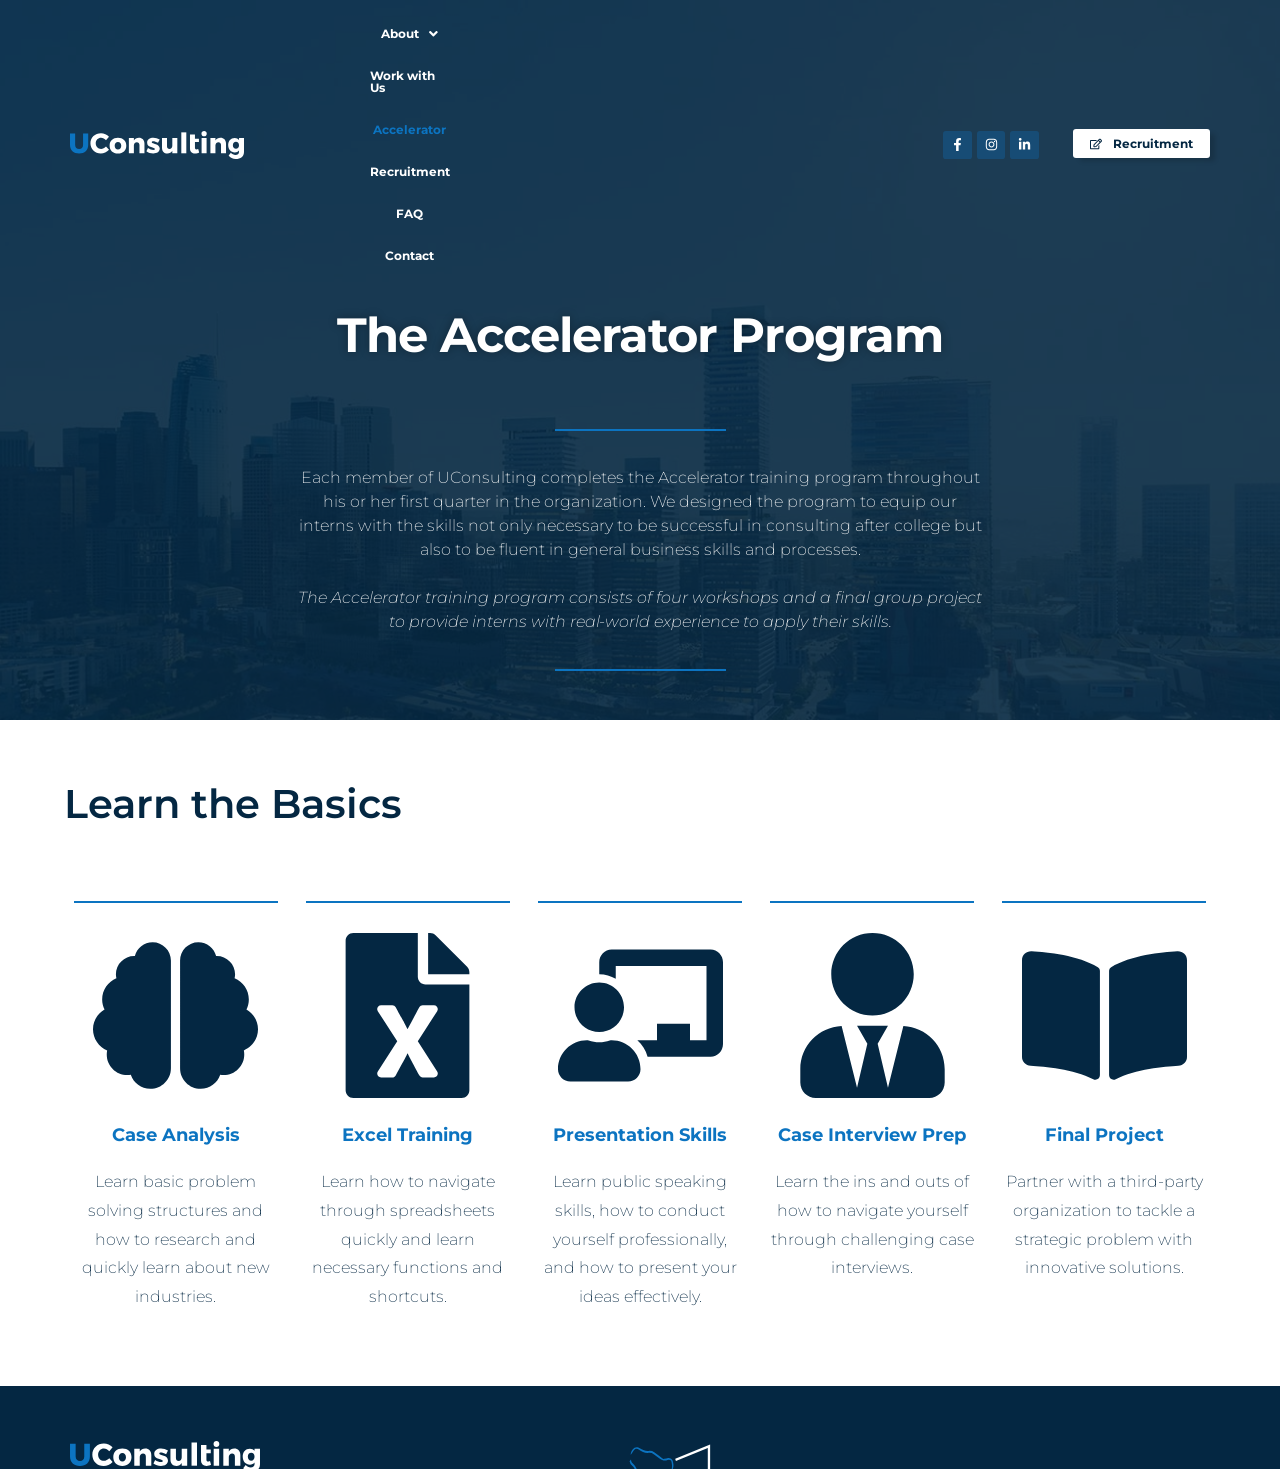
==== commit 7c9631b0: "Remove mailing list section" ====
--- a/accelerator/index.html
+++ b/accelerator/index.html
@@ -275,7 +275,6 @@
 <li id="menu-item-29" class="menu-item menu-item-type-post_type menu-item-object-page parent hfe-creative-menu"><a href="/work-with-us/" class = "hfe-menu-item">Work with Us</a></li>
 <li id="menu-item-30" class="menu-item menu-item-type-post_type menu-item-object-page current-menu-item page_item page-item-12 current_page_item parent hfe-creative-menu"><a href="/accelerator/" class = "hfe-menu-item">Accelerator</a></li>
 <li id="menu-item-3623" class="menu-item menu-item-type-post_type menu-item-object-page parent hfe-creative-menu"><a href="/recruitment/" class = "hfe-menu-item">Recruitment</a></li>
-<li id="menu-item-3618" class="menu-item menu-item-type-post_type menu-item-object-page parent hfe-creative-menu"><a href="/mailing-list/" class = "hfe-menu-item">Mailing List</a></li>
 <li id="menu-item-1012" class="menu-item menu-item-type-post_type menu-item-object-page parent hfe-creative-menu"><a href="/faq/" class = "hfe-menu-item">FAQ</a></li>
 <li id="menu-item-28" class="menu-item menu-item-type-post_type menu-item-object-page parent hfe-creative-menu"><a href="/contact/" class = "hfe-menu-item">Contact</a></li>
 </ul> 
@@ -557,23 +556,6 @@
 		</div>
 				<div class="elementor-column elementor-col-33 elementor-top-column elementor-element elementor-element-7530b14" data-id="7530b14" data-element_type="column">
 			<div class="elementor-widget-wrap elementor-element-populated">
-						<div class="elementor-element elementor-element-0ec600b elementor-widget elementor-widget-eael-creative-button" data-id="0ec600b" data-element_type="widget" data-widget_type="eael-creative-button.default">
-				<div class="elementor-widget-container">
-					        <div class="eael-creative-button-wrapper">
-
-            <a class="eael-creative-button eael-creative-button--default" href="/mailing-list/" data-text="">
-
-	    
-                <div class="creative-button-inner">
-
-                    
-                    <span class="cretive-button-text">Join our Mailing List</span>
-
-                                    </div>
-	                        </a>
-        </div>
-        				</div>
-				</div>
 				<div class="elementor-element elementor-element-b363ecd elementor-shape-rounded elementor-grid-0 e-grid-align-center elementor-widget elementor-widget-social-icons" data-id="b363ecd" data-element_type="widget" data-widget_type="social-icons.default">
 				<div class="elementor-widget-container">
 							<div class="elementor-social-icons-wrapper elementor-grid" role="list">
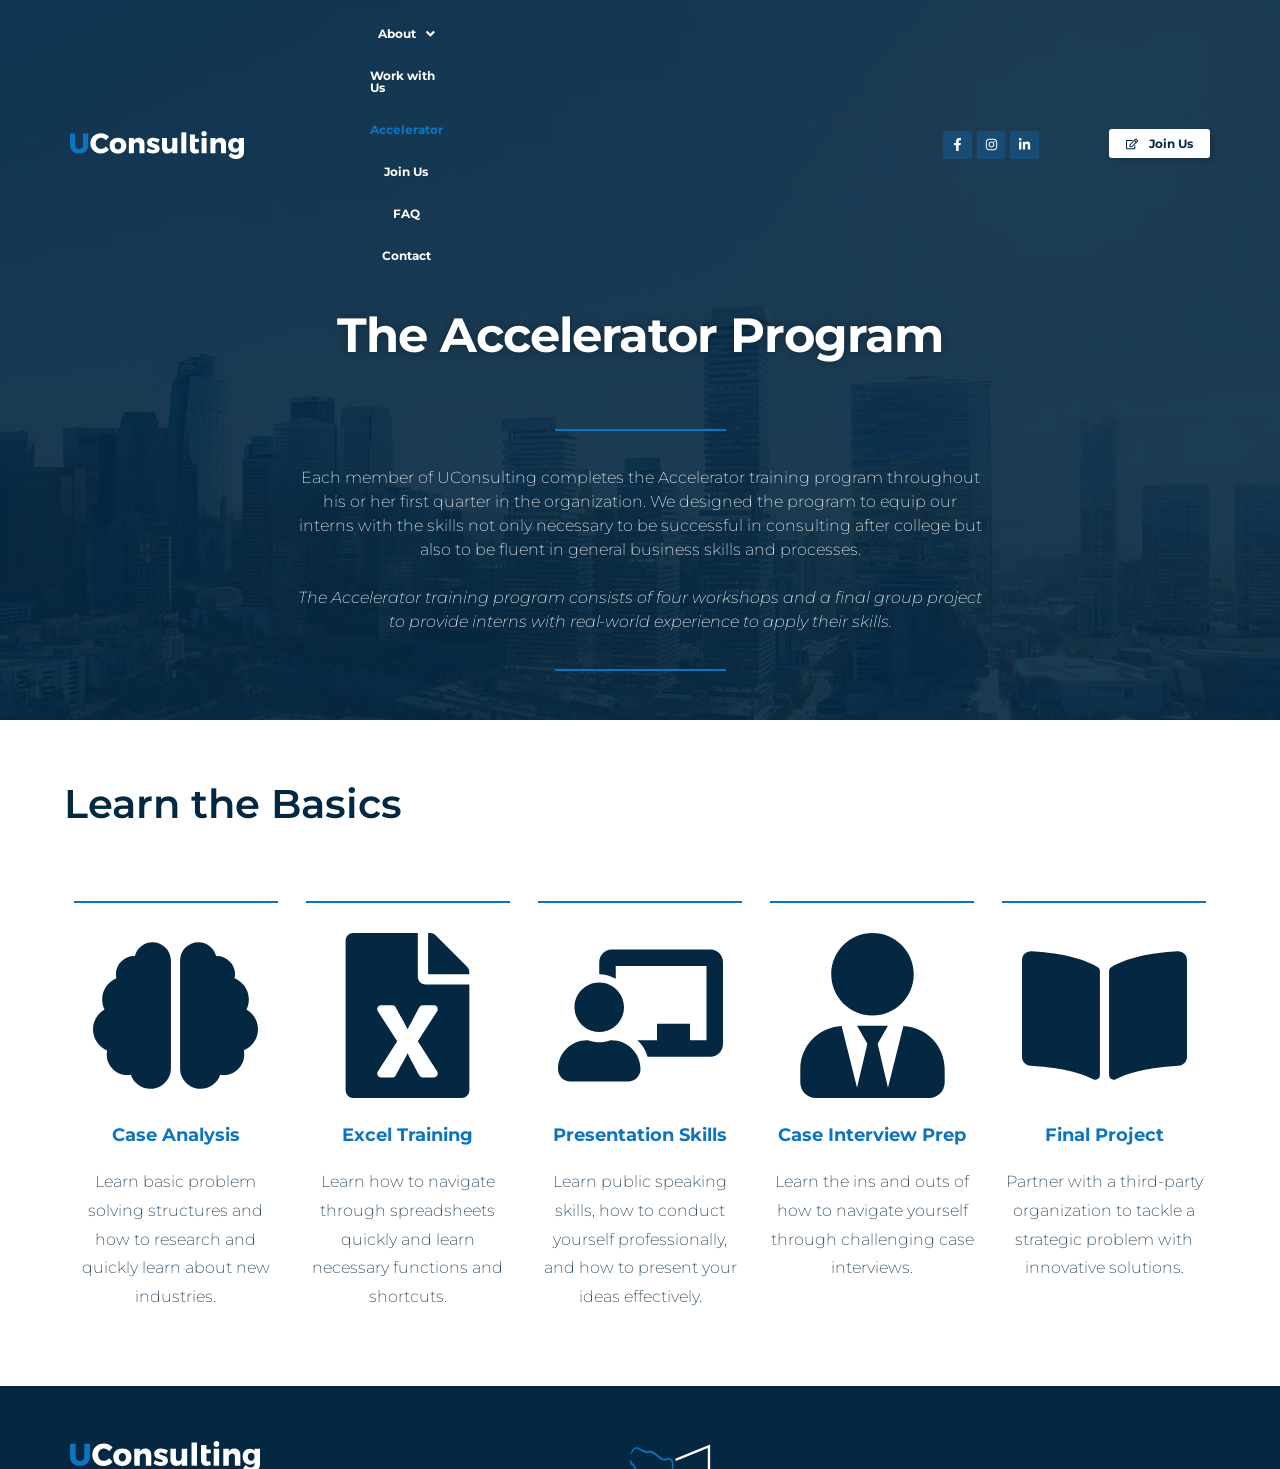
==== commit a966eeb8: "Rename recruitment section to Join Us" ====
--- a/accelerator/index.html
+++ b/accelerator/index.html
@@ -274,7 +274,7 @@
 </li>
 <li id="menu-item-29" class="menu-item menu-item-type-post_type menu-item-object-page parent hfe-creative-menu"><a href="/work-with-us/" class = "hfe-menu-item">Work with Us</a></li>
 <li id="menu-item-30" class="menu-item menu-item-type-post_type menu-item-object-page current-menu-item page_item page-item-12 current_page_item parent hfe-creative-menu"><a href="/accelerator/" class = "hfe-menu-item">Accelerator</a></li>
-<li id="menu-item-3623" class="menu-item menu-item-type-post_type menu-item-object-page parent hfe-creative-menu"><a href="/recruitment/" class = "hfe-menu-item">Recruitment</a></li>
+<li id="menu-item-3623" class="menu-item menu-item-type-post_type menu-item-object-page parent hfe-creative-menu"><a href="/recruitment/" class = "hfe-menu-item">Join Us</a></li>
 <li id="menu-item-1012" class="menu-item menu-item-type-post_type menu-item-object-page parent hfe-creative-menu"><a href="/faq/" class = "hfe-menu-item">FAQ</a></li>
 <li id="menu-item-28" class="menu-item menu-item-type-post_type menu-item-object-page parent hfe-creative-menu"><a href="/contact/" class = "hfe-menu-item">Contact</a></li>
 </ul> 
@@ -318,7 +318,7 @@
 						<span class="elementor-button-content-wrapper">
 						<span class="elementor-button-icon">
 				<svg aria-hidden="true" class="e-font-icon-svg e-far-edit" viewBox="0 0 576 512" xmlns="http://www.w3.org/2000/svg"><path d="M402.3 344.9l32-32c5-5 13.7-1.5 13.7 5.7V464c0 26.5-21.5 48-48 48H48c-26.5 0-48-21.5-48-48V112c0-26.5 21.5-48 48-48h273.5c7.1 0 10.7 8.6 5.7 13.7l-32 32c-1.5 1.5-3.5 2.3-5.7 2.3H48v352h352V350.5c0-2.1.8-4.1 2.3-5.6zm156.6-201.8L296.3 405.7l-90.4 10c-26.2 2.9-48.5-19.2-45.6-45.6l10-90.4L432.9 17.1c22.9-22.9 59.9-22.9 82.7 0l43.2 43.2c22.9 22.9 22.9 60 .1 82.8zM460.1 174L402 115.9 216.2 301.8l-7.3 65.3 65.3-7.3L460.1 174zm64.8-79.7l-43.2-43.2c-4.1-4.1-10.8-4.1-14.8 0L436 82l58.1 58.1 30.9-30.9c4-4.2 4-10.8-.1-14.9z"></path></svg>			</span>
-									<span class="elementor-button-text">Recruitment</span>
+									<span class="elementor-button-text">Join Us</span>
 					</span>
 					</a>
 				</div>
@@ -329,7 +329,7 @@
 									<div class="elementor-button-wrapper">
 					<a class="elementor-button elementor-button-link elementor-size-sm" href="/recruitment/">
 						<span class="elementor-button-content-wrapper">
-									<span class="elementor-button-text">Recruitment</span>
+									<span class="elementor-button-text">Join Us</span>
 					</span>
 					</a>
 				</div>
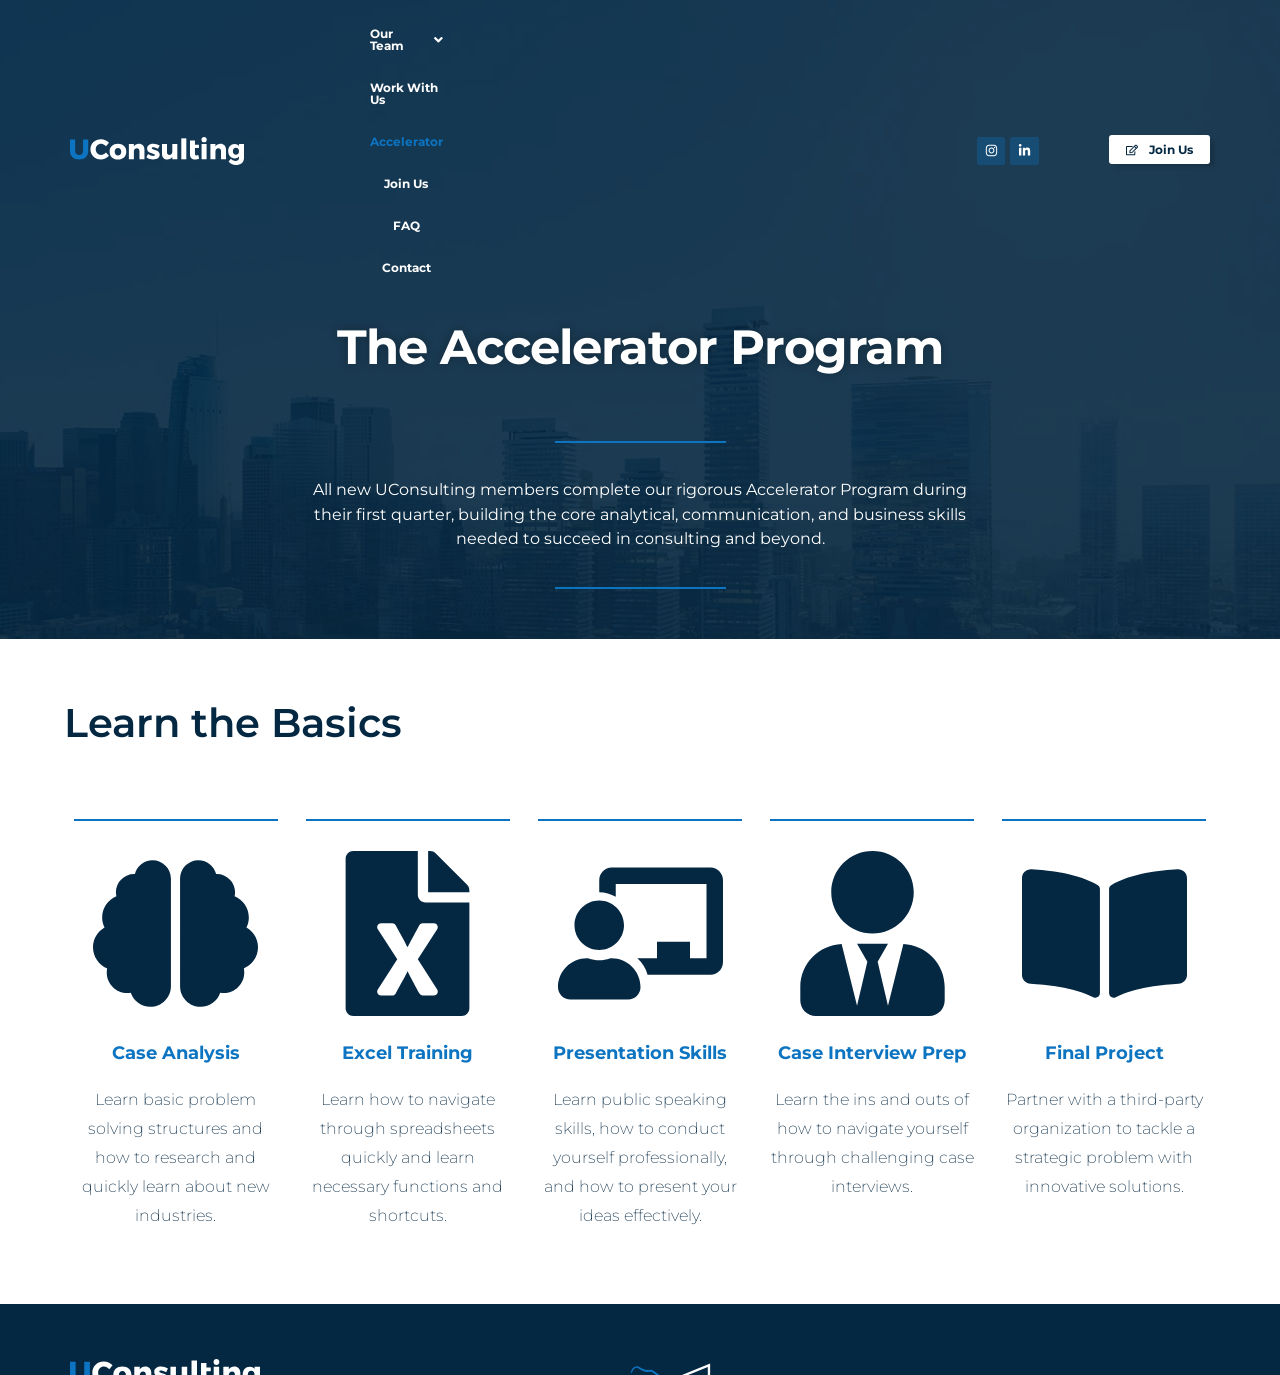
==== commit 072eddaa: "Add careers page and refresh site content" ====
--- a/accelerator/index.html
+++ b/accelerator/index.html
@@ -10,7 +10,7 @@
 	<meta property="og:locale" content="en_US" />
 	<meta property="og:type" content="article" />
 	<meta property="og:title" content="Accelerator - UConsulting LA" />
-	<meta property="og:description" content="Menu About Team Committees Work with Us Accelerator Contact FAQ Facebook-f Instagram Linkedin-in Recruitment Recruitment The Accelerator Program Each member of UConsulting completes the Accelerator training program throughout his or her first quarter in the organization. We designed the program to equip our interns with the skills not only necessary to be successful in consulting [&hellip;]" />
+	<meta property="og:description" content="Menu Our Team Members Committees Work With Us Accelerator Contact FAQ  Instagram Linkedin-in Recruitment Recruitment The Accelerator Program All new UConsulting members complete our rigorous Accelerator Program during their first quarter, building the core analytical, communication, and business skills needed to succeed in consulting and beyond." />
 	<meta property="og:url" content="/accelerator/" />
 	<meta property="og:site_name" content="UConsulting LA" />
 	<meta property="article:modified_time" content="2025-08-11T00:20:42+00:00" />
@@ -96,8 +96,8 @@
 								.elementor-12 .elementor-element.elementor-element-aab499f nav.hfe-dropdown,
 						 		.elementor-12 .elementor-element.elementor-element-aab499f nav.hfe-dropdown-expandible{box-shadow:0px 0px 0px 0px rgba(0, 0, 0, 0);}.elementor-12 .elementor-element.elementor-element-aab499f .sub-menu li.menu-item:not(:last-child),
 						.elementor-12 .elementor-element.elementor-element-aab499f nav.hfe-dropdown li.menu-item:not(:last-child),
-						.elementor-12 .elementor-element.elementor-element-aab499f nav.hfe-dropdown-expandible li.menu-item:not(:last-child){border-bottom-style:none;}.elementor-12 .elementor-element.elementor-element-aab499f div.hfe-nav-menu-icon{color:#FFFFFF;}.elementor-12 .elementor-element.elementor-element-aab499f div.hfe-nav-menu-icon svg{fill:#FFFFFF;}.elementor-12 .elementor-element.elementor-element-b0618fc > .elementor-element-populated{padding:0px 0px 0px 0px;}.elementor-12 .elementor-element.elementor-element-7fb2eac .elementor-repeater-item-458faae.elementor-social-icon{background-color:rgba(12, 116, 196, 0.3);}.elementor-12 .elementor-element.elementor-element-7fb2eac .elementor-repeater-item-458faae.elementor-social-icon i{color:#FFFFFF;}.elementor-12 .elementor-element.elementor-element-7fb2eac .elementor-repeater-item-458faae.elementor-social-icon svg{fill:#FFFFFF;}.elementor-12 .elementor-element.elementor-element-7fb2eac .elementor-repeater-item-5d2d33a.elementor-social-icon{background-color:rgba(12, 116, 196, 0.3);}.elementor-12 .elementor-element.elementor-element-7fb2eac .elementor-repeater-item-5d2d33a.elementor-social-icon i{color:#FFFFFF;}.elementor-12 .elementor-element.elementor-element-7fb2eac .elementor-repeater-item-5d2d33a.elementor-social-icon svg{fill:#FFFFFF;}.elementor-12 .elementor-element.elementor-element-7fb2eac .elementor-repeater-item-ab01336.elementor-social-icon{background-color:rgba(12, 116, 196, 0.3);}.elementor-12 .elementor-element.elementor-element-7fb2eac .elementor-repeater-item-ab01336.elementor-social-icon i{color:#FFFFFF;}.elementor-12 .elementor-element.elementor-element-7fb2eac .elementor-repeater-item-ab01336.elementor-social-icon svg{fill:#FFFFFF;}.elementor-12 .elementor-element.elementor-element-7fb2eac{--grid-template-columns:repeat(0, auto);--icon-size:13px;--grid-column-gap:5px;--grid-row-gap:0px;}.elementor-12 .elementor-element.elementor-element-7fb2eac .elementor-widget-container{text-align:right;}.elementor-12 .elementor-element.elementor-element-7fb2eac .elementor-social-icon{--icon-padding:0.6em;}.elementor-12 .elementor-element.elementor-element-ca9e4c0 > .elementor-widget-wrap > .elementor-widget:not(.elementor-widget__width-auto):not(.elementor-widget__width-initial):not(:last-child):not(.elementor-absolute){margin-bottom:1px;}.elementor-12 .elementor-element.elementor-element-ca9e4c0 > .elementor-element-populated{padding:0px 0px 0px 0px;}.elementor-widget-button .elementor-button{background-color:var( --e-global-color-accent );font-family:var( --e-global-typography-accent-font-family ), Sans-serif;font-weight:var( --e-global-typography-accent-font-weight );}.elementor-12 .elementor-element.elementor-element-7601538 .elementor-button{background-color:#FFFFFF;font-family:"Montserrat", Sans-serif;font-size:1.2rem;font-weight:700;fill:#042742;color:#042742;box-shadow:6px 4px 5px -1px rgba(0, 0, 0, 0.16);padding:5% 10% 5% 10%;}.elementor-12 .elementor-element.elementor-element-7601538 .elementor-button:hover, .elementor-12 .elementor-element.elementor-element-7601538 .elementor-button:focus{background-color:#042742;color:#FFFFFF;}.elementor-12 .elementor-element.elementor-element-7601538 .elementor-button-content-wrapper{flex-direction:row;}.elementor-12 .elementor-element.elementor-element-7601538 .elementor-button .elementor-button-content-wrapper{gap:11px;}.elementor-12 .elementor-element.elementor-element-7601538 .elementor-button:hover svg, .elementor-12 .elementor-element.elementor-element-7601538 .elementor-button:focus svg{fill:#FFFFFF;}.elementor-12 .elementor-element.elementor-element-9e367b4 .elementor-button{background-color:rgba(12, 116, 193, 0.16470588235294117);font-family:"Montserrat", Sans-serif;font-size:1.2rem;font-weight:700;fill:#0C74C1;color:#0C74C1;border-radius:10px 10px 10px 10px;padding:5% 20% 5% 20%;}.elementor-12 .elementor-element.elementor-element-9e367b4 .elementor-button:hover, .elementor-12 .elementor-element.elementor-element-9e367b4 .elementor-button:focus{background-color:#0C74C1;color:#FFFFFF;}.elementor-12 .elementor-element.elementor-element-9e367b4 .elementor-button:hover svg, .elementor-12 .elementor-element.elementor-element-9e367b4 .elementor-button:focus svg{fill:#FFFFFF;}.elementor-widget-heading .elementor-heading-title{font-family:var( --e-global-typography-primary-font-family ), Sans-serif;font-weight:var( --e-global-typography-primary-font-weight );color:var( --e-global-color-primary );}.elementor-12 .elementor-element.elementor-element-3f043d0 > .elementor-widget-container{margin:0px 0px 0px 0px;padding:3% 0% 0% 0%;}.elementor-12 .elementor-element.elementor-element-3f043d0{text-align:center;}.elementor-12 .elementor-element.elementor-element-3f043d0 .elementor-heading-title{font-family:"Montserrat Alternates", Sans-serif;font-size:3em;font-weight:700;letter-spacing:-1px;text-shadow:0px 0px 10px rgba(0,0,0,0.3);color:#FFFFFF;}.elementor-12 .elementor-element.elementor-element-83c71d9{margin-top:3%;margin-bottom:3%;}.elementor-12 .elementor-element.elementor-element-d3d702d > .elementor-element-populated, .elementor-12 .elementor-element.elementor-element-d3d702d > .elementor-element-populated > .elementor-background-overlay, .elementor-12 .elementor-element.elementor-element-d3d702d > .elementor-background-slideshow{border-radius:0% 0% 0% 0%;}.elementor-12 .elementor-element.elementor-element-d3d702d > .elementor-element-populated{padding:0% 20% 0% 20%;}.elementor-widget-divider{--divider-color:var( --e-global-color-secondary );}.elementor-widget-divider .elementor-divider__text{color:var( --e-global-color-secondary );font-family:var( --e-global-typography-secondary-font-family ), Sans-serif;font-weight:var( --e-global-typography-secondary-font-weight );}.elementor-widget-divider.elementor-view-stacked .elementor-icon{background-color:var( --e-global-color-secondary );}.elementor-widget-divider.elementor-view-framed .elementor-icon, .elementor-widget-divider.elementor-view-default .elementor-icon{color:var( --e-global-color-secondary );border-color:var( --e-global-color-secondary );}.elementor-widget-divider.elementor-view-framed .elementor-icon, .elementor-widget-divider.elementor-view-default .elementor-icon svg{fill:var( --e-global-color-secondary );}.elementor-12 .elementor-element.elementor-element-e43aa16{--divider-border-style:solid;--divider-color:#0C74C1;--divider-border-width:2px;}.elementor-12 .elementor-element.elementor-element-e43aa16 .elementor-divider-separator{width:25%;margin:0 auto;margin-center:0;}.elementor-12 .elementor-element.elementor-element-e43aa16 .elementor-divider{text-align:center;padding-block-start:15px;padding-block-end:15px;}.elementor-widget-text-editor{font-family:var( --e-global-typography-text-font-family ), Sans-serif;font-weight:var( --e-global-typography-text-font-weight );color:var( --e-global-color-text );}.elementor-widget-text-editor.elementor-drop-cap-view-stacked .elementor-drop-cap{background-color:var( --e-global-color-primary );}.elementor-widget-text-editor.elementor-drop-cap-view-framed .elementor-drop-cap, .elementor-widget-text-editor.elementor-drop-cap-view-default .elementor-drop-cap{color:var( --e-global-color-primary );border-color:var( --e-global-color-primary );}.elementor-12 .elementor-element.elementor-element-16299d7{text-align:center;font-family:"Montserrat", Sans-serif;font-weight:200;line-height:1.5em;color:#FFFFFF;}.elementor-12 .elementor-element.elementor-element-336db38{--divider-border-style:solid;--divider-color:#0C74C1;--divider-border-width:2px;}.elementor-12 .elementor-element.elementor-element-336db38 .elementor-divider-separator{width:25%;margin:0 auto;margin-center:0;}.elementor-12 .elementor-element.elementor-element-336db38 .elementor-divider{text-align:center;padding-block-start:15px;padding-block-end:15px;}.elementor-12 .elementor-element.elementor-element-880867d{padding:5% 5% 5% 5%;}.elementor-12 .elementor-element.elementor-element-2c304eb.elementor-column > .elementor-widget-wrap{justify-content:space-between;}.elementor-12 .elementor-element.elementor-element-2c304eb > .elementor-element-populated{padding:0px 0px 0px 0px;}.elementor-12 .elementor-element.elementor-element-5ecbfef > .elementor-widget-container{margin:0% 0% 4% 0%;}.elementor-12 .elementor-element.elementor-element-5ecbfef{text-align:left;}.elementor-12 .elementor-element.elementor-element-5ecbfef .elementor-heading-title{font-family:"Montserrat", Sans-serif;font-size:2.5em;font-weight:600;color:#042742;}.elementor-12 .elementor-element.elementor-element-41a7608{padding:0px 0px 0px 0px;}.elementor-12 .elementor-element.elementor-element-9893d66.elementor-column > .elementor-widget-wrap{justify-content:space-between;}.elementor-widget-icon-box.elementor-view-stacked .elementor-icon{background-color:var( --e-global-color-primary );}.elementor-widget-icon-box.elementor-view-framed .elementor-icon, .elementor-widget-icon-box.elementor-view-default .elementor-icon{fill:var( --e-global-color-primary );color:var( --e-global-color-primary );border-color:var( --e-global-color-primary );}.elementor-widget-icon-box .elementor-icon-box-title, .elementor-widget-icon-box .elementor-icon-box-title a{font-family:var( --e-global-typography-primary-font-family ), Sans-serif;font-weight:var( --e-global-typography-primary-font-weight );}.elementor-widget-icon-box .elementor-icon-box-title{color:var( --e-global-color-primary );}.elementor-widget-icon-box:has(:hover) .elementor-icon-box-title,
-					 .elementor-widget-icon-box:has(:focus) .elementor-icon-box-title{color:var( --e-global-color-primary );}.elementor-widget-icon-box .elementor-icon-box-description{font-family:var( --e-global-typography-text-font-family ), Sans-serif;font-weight:var( --e-global-typography-text-font-weight );color:var( --e-global-color-text );}.elementor-12 .elementor-element.elementor-element-8c3c0bb{width:var( --container-widget-width, 18% );max-width:18%;--container-widget-width:18%;--container-widget-flex-grow:0;--icon-box-icon-margin:15px;}.elementor-12 .elementor-element.elementor-element-8c3c0bb > .elementor-widget-container{padding:15% 0% 0% 0%;border-style:solid;border-width:2px 0px 0px 0px;border-color:#0C74C1;}.elementor-12 .elementor-element.elementor-element-8c3c0bb.elementor-view-stacked .elementor-icon{background-color:#042742;}.elementor-12 .elementor-element.elementor-element-8c3c0bb.elementor-view-framed .elementor-icon, .elementor-12 .elementor-element.elementor-element-8c3c0bb.elementor-view-default .elementor-icon{fill:#042742;color:#042742;border-color:#042742;}.elementor-12 .elementor-element.elementor-element-8c3c0bb .elementor-icon{font-size:165px;}.elementor-12 .elementor-element.elementor-element-8c3c0bb .elementor-icon i{transform:rotate(0deg);}.elementor-12 .elementor-element.elementor-element-8c3c0bb .elementor-icon-box-title, .elementor-12 .elementor-element.elementor-element-8c3c0bb .elementor-icon-box-title a{font-family:"Montserrat", Sans-serif;font-weight:700;}.elementor-12 .elementor-element.elementor-element-8c3c0bb .elementor-icon-box-title{color:#0C74C1;}.elementor-12 .elementor-element.elementor-element-8c3c0bb .elementor-icon-box-description{font-family:"Montserrat", Sans-serif;font-weight:200;color:#042742;}.elementor-12 .elementor-element.elementor-element-0ff1aea{width:var( --container-widget-width, 18% );max-width:18%;--container-widget-width:18%;--container-widget-flex-grow:0;--icon-box-icon-margin:15px;}.elementor-12 .elementor-element.elementor-element-0ff1aea > .elementor-widget-container{padding:15% 0% 0% 0%;border-style:solid;border-width:2px 0px 0px 0px;border-color:#0C74C1;}.elementor-12 .elementor-element.elementor-element-0ff1aea.elementor-view-stacked .elementor-icon{background-color:#042742;}.elementor-12 .elementor-element.elementor-element-0ff1aea.elementor-view-framed .elementor-icon, .elementor-12 .elementor-element.elementor-element-0ff1aea.elementor-view-default .elementor-icon{fill:#042742;color:#042742;border-color:#042742;}.elementor-12 .elementor-element.elementor-element-0ff1aea .elementor-icon{font-size:165px;}.elementor-12 .elementor-element.elementor-element-0ff1aea .elementor-icon-box-title, .elementor-12 .elementor-element.elementor-element-0ff1aea .elementor-icon-box-title a{font-family:"Montserrat", Sans-serif;font-weight:700;}.elementor-12 .elementor-element.elementor-element-0ff1aea .elementor-icon-box-title{color:#0C74C1;}.elementor-12 .elementor-element.elementor-element-0ff1aea .elementor-icon-box-description{font-family:"Montserrat", Sans-serif;font-weight:200;color:#042742;}.elementor-12 .elementor-element.elementor-element-329a4e5{width:var( --container-widget-width, 18% );max-width:18%;--container-widget-width:18%;--container-widget-flex-grow:0;--icon-box-icon-margin:15px;}.elementor-12 .elementor-element.elementor-element-329a4e5 > .elementor-widget-container{padding:15% 0% 0% 0%;border-style:solid;border-width:2px 0px 0px 0px;border-color:#0C74C1;}.elementor-12 .elementor-element.elementor-element-329a4e5.elementor-view-stacked .elementor-icon{background-color:#042742;}.elementor-12 .elementor-element.elementor-element-329a4e5.elementor-view-framed .elementor-icon, .elementor-12 .elementor-element.elementor-element-329a4e5.elementor-view-default .elementor-icon{fill:#042742;color:#042742;border-color:#042742;}.elementor-12 .elementor-element.elementor-element-329a4e5 .elementor-icon{font-size:165px;}.elementor-12 .elementor-element.elementor-element-329a4e5 .elementor-icon-box-title, .elementor-12 .elementor-element.elementor-element-329a4e5 .elementor-icon-box-title a{font-family:"Montserrat", Sans-serif;font-weight:700;}.elementor-12 .elementor-element.elementor-element-329a4e5 .elementor-icon-box-title{color:#0C74C1;}.elementor-12 .elementor-element.elementor-element-329a4e5 .elementor-icon-box-description{font-family:"Montserrat", Sans-serif;font-weight:200;color:#042742;}.elementor-12 .elementor-element.elementor-element-e7c20bb{width:var( --container-widget-width, 18% );max-width:18%;--container-widget-width:18%;--container-widget-flex-grow:0;--icon-box-icon-margin:15px;}.elementor-12 .elementor-element.elementor-element-e7c20bb > .elementor-widget-container{padding:15% 0% 0% 0%;border-style:solid;border-width:2px 0px 0px 0px;border-color:#0C74C1;}.elementor-12 .elementor-element.elementor-element-e7c20bb.elementor-view-stacked .elementor-icon{background-color:#042742;}.elementor-12 .elementor-element.elementor-element-e7c20bb.elementor-view-framed .elementor-icon, .elementor-12 .elementor-element.elementor-element-e7c20bb.elementor-view-default .elementor-icon{fill:#042742;color:#042742;border-color:#042742;}.elementor-12 .elementor-element.elementor-element-e7c20bb .elementor-icon{font-size:165px;}.elementor-12 .elementor-element.elementor-element-e7c20bb .elementor-icon-box-title, .elementor-12 .elementor-element.elementor-element-e7c20bb .elementor-icon-box-title a{font-family:"Montserrat", Sans-serif;font-weight:700;}.elementor-12 .elementor-element.elementor-element-e7c20bb .elementor-icon-box-title{color:#0C74C1;}.elementor-12 .elementor-element.elementor-element-e7c20bb .elementor-icon-box-description{font-family:"Montserrat", Sans-serif;font-weight:200;color:#042742;}.elementor-12 .elementor-element.elementor-element-93e6355{width:var( --container-widget-width, 18% );max-width:18%;--container-widget-width:18%;--container-widget-flex-grow:0;--icon-box-icon-margin:15px;}.elementor-12 .elementor-element.elementor-element-93e6355 > .elementor-widget-container{padding:15% 0% 0% 0%;border-style:solid;border-width:2px 0px 0px 0px;border-color:#0C74C1;}.elementor-12 .elementor-element.elementor-element-93e6355.elementor-view-stacked .elementor-icon{background-color:#042742;}.elementor-12 .elementor-element.elementor-element-93e6355.elementor-view-framed .elementor-icon, .elementor-12 .elementor-element.elementor-element-93e6355.elementor-view-default .elementor-icon{fill:#042742;color:#042742;border-color:#042742;}.elementor-12 .elementor-element.elementor-element-93e6355 .elementor-icon{font-size:165px;}.elementor-12 .elementor-element.elementor-element-93e6355 .elementor-icon-box-title, .elementor-12 .elementor-element.elementor-element-93e6355 .elementor-icon-box-title a{font-family:"Montserrat", Sans-serif;font-weight:700;}.elementor-12 .elementor-element.elementor-element-93e6355 .elementor-icon-box-title{color:#0C74C1;}.elementor-12 .elementor-element.elementor-element-93e6355 .elementor-icon-box-description{font-family:"Montserrat", Sans-serif;font-weight:200;color:#042742;}.elementor-12 .elementor-element.elementor-element-f4205f7:not(.elementor-motion-effects-element-type-background), .elementor-12 .elementor-element.elementor-element-f4205f7 > .elementor-motion-effects-container > .elementor-motion-effects-layer{background-color:#042742;}.elementor-12 .elementor-element.elementor-element-f4205f7{transition:background 0.3s, border 0.3s, border-radius 0.3s, box-shadow 0.3s;padding:3% 3% 3% 3%;}.elementor-12 .elementor-element.elementor-element-f4205f7 > .elementor-background-overlay{transition:background 0.3s, border-radius 0.3s, opacity 0.3s;}.elementor-bc-flex-widget .elementor-12 .elementor-element.elementor-element-1fe9e71.elementor-column .elementor-widget-wrap{align-items:center;}.elementor-12 .elementor-element.elementor-element-1fe9e71.elementor-column.elementor-element[data-element_type="column"] > .elementor-widget-wrap.elementor-element-populated{align-content:center;align-items:center;}.elementor-12 .elementor-element.elementor-element-1fe9e71 > .elementor-element-populated{padding:0px 0px 0px 0px;}.elementor-widget-image .widget-image-caption{color:var( --e-global-color-text );font-family:var( --e-global-typography-text-font-family ), Sans-serif;font-weight:var( --e-global-typography-text-font-weight );}.elementor-12 .elementor-element.elementor-element-e8e106e{text-align:left;}.elementor-12 .elementor-element.elementor-element-e8e106e img{width:50%;}.elementor-12 .elementor-element.elementor-element-a143916 > .elementor-widget-container{margin:0px 0px 0px 0px;padding:0px 0px 0px 0px;}.elementor-12 .elementor-element.elementor-element-a143916{font-family:"Montserrat", Sans-serif;font-weight:200;line-height:1.3em;letter-spacing:0px;color:#FFFFFF;}.elementor-12 .elementor-element.elementor-element-ac64740{--divider-border-style:solid;--divider-color:#0C74C1;--divider-border-width:2px;}.elementor-12 .elementor-element.elementor-element-ac64740 .elementor-divider-separator{width:20%;}.elementor-12 .elementor-element.elementor-element-ac64740 .elementor-divider{padding-block-start:2px;padding-block-end:2px;}.elementor-widget-copyright .hfe-copyright-wrapper a, .elementor-widget-copyright .hfe-copyright-wrapper{color:var( --e-global-color-text );}.elementor-widget-copyright .hfe-copyright-wrapper, .elementor-widget-copyright .hfe-copyright-wrapper a{font-family:var( --e-global-typography-text-font-family ), Sans-serif;font-weight:var( --e-global-typography-text-font-weight );}.elementor-12 .elementor-element.elementor-element-69d316c .hfe-copyright-wrapper{text-align:left;}.elementor-12 .elementor-element.elementor-element-69d316c .hfe-copyright-wrapper a, .elementor-12 .elementor-element.elementor-element-69d316c .hfe-copyright-wrapper{color:#FFFFFF;}.elementor-12 .elementor-element.elementor-element-69d316c .hfe-copyright-wrapper, .elementor-12 .elementor-element.elementor-element-69d316c .hfe-copyright-wrapper a{font-family:"Montserrat", Sans-serif;font-weight:200;}.elementor-bc-flex-widget .elementor-12 .elementor-element.elementor-element-7dd9737.elementor-column .elementor-widget-wrap{align-items:space-around;}.elementor-12 .elementor-element.elementor-element-7dd9737.elementor-column.elementor-element[data-element_type="column"] > .elementor-widget-wrap.elementor-element-populated{align-content:space-around;align-items:space-around;}.elementor-12 .elementor-element.elementor-element-af112f7{text-align:center;}.elementor-12 .elementor-element.elementor-element-af112f7 img{width:50%;}.elementor-bc-flex-widget .elementor-12 .elementor-element.elementor-element-7530b14.elementor-column .elementor-widget-wrap{align-items:center;}.elementor-12 .elementor-element.elementor-element-7530b14.elementor-column.elementor-element[data-element_type="column"] > .elementor-widget-wrap.elementor-element-populated{align-content:center;align-items:center;}.elementor-12 .elementor-element.elementor-element-7530b14 > .elementor-element-populated{padding:0px 0px 0px 0px;}.elementor-widget-eael-creative-button .eael-creative-button .cretive-button-text, .elementor-widget-eael-creative-button .eael-creative-button--winona::after, .elementor-widget-eael-creative-button .eael-creative-button--rayen::before, .elementor-widget-eael-creative-button .eael-creative-button--tamaya::after, .elementor-widget-eael-creative-button .eael-creative-button--tamaya::before{font-family:var( --e-global-typography-primary-font-family ), Sans-serif;font-weight:var( --e-global-typography-primary-font-weight );}.elementor-12 .elementor-element.elementor-element-0ec600b .eael-creative-button-icon-left svg, 
+						.elementor-12 .elementor-element.elementor-element-aab499f nav.hfe-dropdown-expandible li.menu-item:not(:last-child){border-bottom-style:none;}.elementor-12 .elementor-element.elementor-element-aab499f div.hfe-nav-menu-icon{color:#FFFFFF;}.elementor-12 .elementor-element.elementor-element-aab499f div.hfe-nav-menu-icon svg{fill:#FFFFFF;}.elementor-12 .elementor-element.elementor-element-b0618fc > .elementor-element-populated{padding:0px 0px 0px 0px;}.elementor-12 .elementor-element.elementor-element-7fb2eac .elementor-repeater-item-458faae.elementor-social-icon{background-color:rgba(12, 116, 196, 0.3);}.elementor-12 .elementor-element.elementor-element-7fb2eac .elementor-repeater-item-458faae.elementor-social-icon i{color:#FFFFFF;}.elementor-12 .elementor-element.elementor-element-7fb2eac .elementor-repeater-item-458faae.elementor-social-icon svg{fill:#FFFFFF;}.elementor-12 .elementor-element.elementor-element-7fb2eac .elementor-repeater-item-5d2d33a.elementor-social-icon{background-color:rgba(12, 116, 196, 0.3);}.elementor-12 .elementor-element.elementor-element-7fb2eac .elementor-repeater-item-5d2d33a.elementor-social-icon i{color:#FFFFFF;}.elementor-12 .elementor-element.elementor-element-7fb2eac .elementor-repeater-item-5d2d33a.elementor-social-icon svg{fill:#FFFFFF;}.elementor-12 .elementor-element.elementor-element-7fb2eac .elementor-repeater-item-ab01336.elementor-social-icon{background-color:rgba(12, 116, 196, 0.3);}.elementor-12 .elementor-element.elementor-element-7fb2eac .elementor-repeater-item-ab01336.elementor-social-icon i{color:#FFFFFF;}.elementor-12 .elementor-element.elementor-element-7fb2eac .elementor-repeater-item-ab01336.elementor-social-icon svg{fill:#FFFFFF;}.elementor-12 .elementor-element.elementor-element-7fb2eac{--grid-template-columns:repeat(0, auto);--icon-size:13px;--grid-column-gap:5px;--grid-row-gap:0px;}.elementor-12 .elementor-element.elementor-element-7fb2eac .elementor-widget-container{text-align:right;}.elementor-12 .elementor-element.elementor-element-7fb2eac .elementor-social-icon{--icon-padding:0.6em;}.elementor-12 .elementor-element.elementor-element-ca9e4c0 > .elementor-widget-wrap > .elementor-widget:not(.elementor-widget__width-auto):not(.elementor-widget__width-initial):not(:last-child):not(.elementor-absolute){margin-bottom:1px;}.elementor-12 .elementor-element.elementor-element-ca9e4c0 > .elementor-element-populated{padding:0px 0px 0px 0px;}.elementor-widget-button .elementor-button{background-color:var( --e-global-color-accent );font-family:var( --e-global-typography-accent-font-family ), Sans-serif;font-weight:var( --e-global-typography-accent-font-weight );}.elementor-12 .elementor-element.elementor-element-7601538 .elementor-button{background-color:#FFFFFF;font-family:"Montserrat", Sans-serif;font-size:1.2rem;font-weight:700;fill:#042742;color:#042742;box-shadow:6px 4px 5px -1px rgba(0, 0, 0, 0.16);padding:5% 10% 5% 10%;}.elementor-12 .elementor-element.elementor-element-7601538 .elementor-button:hover, .elementor-12 .elementor-element.elementor-element-7601538 .elementor-button:focus{background-color:#042742;color:#FFFFFF;}.elementor-12 .elementor-element.elementor-element-7601538 .elementor-button-content-wrapper{flex-direction:row;}.elementor-12 .elementor-element.elementor-element-7601538 .elementor-button .elementor-button-content-wrapper{gap:11px;}.elementor-12 .elementor-element.elementor-element-7601538 .elementor-button:hover svg, .elementor-12 .elementor-element.elementor-element-7601538 .elementor-button:focus svg{fill:#FFFFFF;}.elementor-12 .elementor-element.elementor-element-9e367b4 .elementor-button{background-color:rgba(12, 116, 193, 0.16470588235294117);font-family:"Montserrat", Sans-serif;font-size:1.2rem;font-weight:700;fill:#0C74C1;color:#0C74C1;border-radius:10px 10px 10px 10px;padding:5% 20% 5% 20%;}.elementor-12 .elementor-element.elementor-element-9e367b4 .elementor-button:hover, .elementor-12 .elementor-element.elementor-element-9e367b4 .elementor-button:focus{background-color:#0C74C1;color:#FFFFFF;}.elementor-12 .elementor-element.elementor-element-9e367b4 .elementor-button:hover svg, .elementor-12 .elementor-element.elementor-element-9e367b4 .elementor-button:focus svg{fill:#FFFFFF;}.elementor-widget-heading .elementor-heading-title{font-family:var( --e-global-typography-primary-font-family ), Sans-serif;font-weight:var( --e-global-typography-primary-font-weight );color:var( --e-global-color-primary );}.elementor-12 .elementor-element.elementor-element-3f043d0 > .elementor-widget-container{margin:0px 0px 0px 0px;padding:3% 0% 0% 0%;}.elementor-12 .elementor-element.elementor-element-3f043d0{text-align:center;}.elementor-12 .elementor-element.elementor-element-3f043d0 .elementor-heading-title{font-family:"Montserrat Alternates", Sans-serif;font-size:3em;font-weight:700;letter-spacing:-1px;text-shadow:0px 0px 10px rgba(0,0,0,0.3);color:#FFFFFF;}.elementor-12 .elementor-element.elementor-element-83c71d9{margin-top:3%;margin-bottom:3%;}.elementor-12 .elementor-element.elementor-element-d3d702d > .elementor-element-populated, .elementor-12 .elementor-element.elementor-element-d3d702d > .elementor-element-populated > .elementor-background-overlay, .elementor-12 .elementor-element.elementor-element-d3d702d > .elementor-background-slideshow{border-radius:0% 0% 0% 0%;}.elementor-12 .elementor-element.elementor-element-d3d702d > .elementor-element-populated{padding:0% 20% 0% 20%;}.elementor-widget-divider{--divider-color:var( --e-global-color-secondary );}.elementor-widget-divider .elementor-divider__text{color:var( --e-global-color-secondary );font-family:var( --e-global-typography-secondary-font-family ), Sans-serif;font-weight:var( --e-global-typography-secondary-font-weight );}.elementor-widget-divider.elementor-view-stacked .elementor-icon{background-color:var( --e-global-color-secondary );}.elementor-widget-divider.elementor-view-framed .elementor-icon, .elementor-widget-divider.elementor-view-default .elementor-icon{color:var( --e-global-color-secondary );border-color:var( --e-global-color-secondary );}.elementor-widget-divider.elementor-view-framed .elementor-icon, .elementor-widget-divider.elementor-view-default .elementor-icon svg{fill:var( --e-global-color-secondary );}.elementor-12 .elementor-element.elementor-element-e43aa16{--divider-border-style:solid;--divider-color:#0C74C1;--divider-border-width:2px;}.elementor-12 .elementor-element.elementor-element-e43aa16 .elementor-divider-separator{width:25%;margin:0 auto;margin-center:0;}.elementor-12 .elementor-element.elementor-element-e43aa16 .elementor-divider{text-align:center;padding-block-start:15px;padding-block-end:15px;}.elementor-widget-text-editor{font-family:var( --e-global-typography-text-font-family ), Sans-serif;font-weight:var( --e-global-typography-text-font-weight );color:var( --e-global-color-text );}.elementor-widget-text-editor.elementor-drop-cap-view-stacked .elementor-drop-cap{background-color:var( --e-global-color-primary );}.elementor-widget-text-editor.elementor-drop-cap-view-framed .elementor-drop-cap, .elementor-widget-text-editor.elementor-drop-cap-view-default .elementor-drop-cap{color:var( --e-global-color-primary );border-color:var( --e-global-color-primary );}.elementor-12 .elementor-element.elementor-element-16299d7{text-align:center;font-family:"Montserrat", Sans-serif;font-size:clamp(1.3rem, 1.9vw, 1.55rem);font-weight:400;line-height:1.6em;color:#FFFFFF;}.elementor-12 .elementor-element.elementor-element-336db38{--divider-border-style:solid;--divider-color:#0C74C1;--divider-border-width:2px;}.elementor-12 .elementor-element.elementor-element-336db38 .elementor-divider-separator{width:25%;margin:0 auto;margin-center:0;}.elementor-12 .elementor-element.elementor-element-336db38 .elementor-divider{text-align:center;padding-block-start:15px;padding-block-end:15px;}.elementor-12 .elementor-element.elementor-element-880867d{padding:5% 5% 5% 5%;}.elementor-12 .elementor-element.elementor-element-2c304eb.elementor-column > .elementor-widget-wrap{justify-content:space-between;}.elementor-12 .elementor-element.elementor-element-2c304eb > .elementor-element-populated{padding:0px 0px 0px 0px;}.elementor-12 .elementor-element.elementor-element-5ecbfef > .elementor-widget-container{margin:0% 0% 4% 0%;}.elementor-12 .elementor-element.elementor-element-5ecbfef{text-align:left;}.elementor-12 .elementor-element.elementor-element-5ecbfef .elementor-heading-title{font-family:"Montserrat", Sans-serif;font-size:2.5em;font-weight:600;color:#042742;}.elementor-12 .elementor-element.elementor-element-41a7608{padding:0px 0px 0px 0px;}.elementor-12 .elementor-element.elementor-element-9893d66.elementor-column > .elementor-widget-wrap{justify-content:space-between;}.elementor-widget-icon-box.elementor-view-stacked .elementor-icon{background-color:var( --e-global-color-primary );}.elementor-widget-icon-box.elementor-view-framed .elementor-icon, .elementor-widget-icon-box.elementor-view-default .elementor-icon{fill:var( --e-global-color-primary );color:var( --e-global-color-primary );border-color:var( --e-global-color-primary );}.elementor-widget-icon-box .elementor-icon-box-title, .elementor-widget-icon-box .elementor-icon-box-title a{font-family:var( --e-global-typography-primary-font-family ), Sans-serif;font-weight:var( --e-global-typography-primary-font-weight );}.elementor-widget-icon-box .elementor-icon-box-title{color:var( --e-global-color-primary );}.elementor-widget-icon-box:has(:hover) .elementor-icon-box-title,
+					 .elementor-widget-icon-box:has(:focus) .elementor-icon-box-title{color:var( --e-global-color-primary );}.elementor-widget-icon-box .elementor-icon-box-description{font-family:var( --e-global-typography-text-font-family ), Sans-serif;font-weight:var( --e-global-typography-text-font-weight );color:var( --e-global-color-text );}.elementor-12 .elementor-element.elementor-element-8c3c0bb{width:var( --container-widget-width, 18% );max-width:18%;--container-widget-width:18%;--container-widget-flex-grow:0;--icon-box-icon-margin:15px;}.elementor-12 .elementor-element.elementor-element-8c3c0bb > .elementor-widget-container{padding:15% 0% 0% 0%;border-style:solid;border-width:2px 0px 0px 0px;border-color:#0C74C1;}.elementor-12 .elementor-element.elementor-element-8c3c0bb.elementor-view-stacked .elementor-icon{background-color:#042742;}.elementor-12 .elementor-element.elementor-element-8c3c0bb.elementor-view-framed .elementor-icon, .elementor-12 .elementor-element.elementor-element-8c3c0bb.elementor-view-default .elementor-icon{fill:#042742;color:#042742;border-color:#042742;}.elementor-12 .elementor-element.elementor-element-8c3c0bb .elementor-icon{font-size:165px;}.elementor-12 .elementor-element.elementor-element-8c3c0bb .elementor-icon i{transform:rotate(0deg);}.elementor-12 .elementor-element.elementor-element-8c3c0bb .elementor-icon-box-title, .elementor-12 .elementor-element.elementor-element-8c3c0bb .elementor-icon-box-title a{font-family:"Montserrat", Sans-serif;font-weight:700;}.elementor-12 .elementor-element.elementor-element-8c3c0bb .elementor-icon-box-title{color:#0C74C1;}.elementor-12 .elementor-element.elementor-element-8c3c0bb .elementor-icon-box-description{font-family:"Montserrat", Sans-serif;font-weight:200;color:#042742;}.elementor-12 .elementor-element.elementor-element-0ff1aea{width:var( --container-widget-width, 18% );max-width:18%;--container-widget-width:18%;--container-widget-flex-grow:0;--icon-box-icon-margin:15px;}.elementor-12 .elementor-element.elementor-element-0ff1aea > .elementor-widget-container{padding:15% 0% 0% 0%;border-style:solid;border-width:2px 0px 0px 0px;border-color:#0C74C1;}.elementor-12 .elementor-element.elementor-element-0ff1aea.elementor-view-stacked .elementor-icon{background-color:#042742;}.elementor-12 .elementor-element.elementor-element-0ff1aea.elementor-view-framed .elementor-icon, .elementor-12 .elementor-element.elementor-element-0ff1aea.elementor-view-default .elementor-icon{fill:#042742;color:#042742;border-color:#042742;}.elementor-12 .elementor-element.elementor-element-0ff1aea .elementor-icon{font-size:165px;}.elementor-12 .elementor-element.elementor-element-0ff1aea .elementor-icon-box-title, .elementor-12 .elementor-element.elementor-element-0ff1aea .elementor-icon-box-title a{font-family:"Montserrat", Sans-serif;font-weight:700;}.elementor-12 .elementor-element.elementor-element-0ff1aea .elementor-icon-box-title{color:#0C74C1;}.elementor-12 .elementor-element.elementor-element-0ff1aea .elementor-icon-box-description{font-family:"Montserrat", Sans-serif;font-weight:200;color:#042742;}.elementor-12 .elementor-element.elementor-element-329a4e5{width:var( --container-widget-width, 18% );max-width:18%;--container-widget-width:18%;--container-widget-flex-grow:0;--icon-box-icon-margin:15px;}.elementor-12 .elementor-element.elementor-element-329a4e5 > .elementor-widget-container{padding:15% 0% 0% 0%;border-style:solid;border-width:2px 0px 0px 0px;border-color:#0C74C1;}.elementor-12 .elementor-element.elementor-element-329a4e5.elementor-view-stacked .elementor-icon{background-color:#042742;}.elementor-12 .elementor-element.elementor-element-329a4e5.elementor-view-framed .elementor-icon, .elementor-12 .elementor-element.elementor-element-329a4e5.elementor-view-default .elementor-icon{fill:#042742;color:#042742;border-color:#042742;}.elementor-12 .elementor-element.elementor-element-329a4e5 .elementor-icon{font-size:165px;}.elementor-12 .elementor-element.elementor-element-329a4e5 .elementor-icon-box-title, .elementor-12 .elementor-element.elementor-element-329a4e5 .elementor-icon-box-title a{font-family:"Montserrat", Sans-serif;font-weight:700;}.elementor-12 .elementor-element.elementor-element-329a4e5 .elementor-icon-box-title{color:#0C74C1;}.elementor-12 .elementor-element.elementor-element-329a4e5 .elementor-icon-box-description{font-family:"Montserrat", Sans-serif;font-weight:200;color:#042742;}.elementor-12 .elementor-element.elementor-element-e7c20bb{width:var( --container-widget-width, 18% );max-width:18%;--container-widget-width:18%;--container-widget-flex-grow:0;--icon-box-icon-margin:15px;}.elementor-12 .elementor-element.elementor-element-e7c20bb > .elementor-widget-container{padding:15% 0% 0% 0%;border-style:solid;border-width:2px 0px 0px 0px;border-color:#0C74C1;}.elementor-12 .elementor-element.elementor-element-e7c20bb.elementor-view-stacked .elementor-icon{background-color:#042742;}.elementor-12 .elementor-element.elementor-element-e7c20bb.elementor-view-framed .elementor-icon, .elementor-12 .elementor-element.elementor-element-e7c20bb.elementor-view-default .elementor-icon{fill:#042742;color:#042742;border-color:#042742;}.elementor-12 .elementor-element.elementor-element-e7c20bb .elementor-icon{font-size:165px;}.elementor-12 .elementor-element.elementor-element-e7c20bb .elementor-icon-box-title, .elementor-12 .elementor-element.elementor-element-e7c20bb .elementor-icon-box-title a{font-family:"Montserrat", Sans-serif;font-weight:700;}.elementor-12 .elementor-element.elementor-element-e7c20bb .elementor-icon-box-title{color:#0C74C1;}.elementor-12 .elementor-element.elementor-element-e7c20bb .elementor-icon-box-description{font-family:"Montserrat", Sans-serif;font-weight:200;color:#042742;}.elementor-12 .elementor-element.elementor-element-93e6355{width:var( --container-widget-width, 18% );max-width:18%;--container-widget-width:18%;--container-widget-flex-grow:0;--icon-box-icon-margin:15px;}.elementor-12 .elementor-element.elementor-element-93e6355 > .elementor-widget-container{padding:15% 0% 0% 0%;border-style:solid;border-width:2px 0px 0px 0px;border-color:#0C74C1;}.elementor-12 .elementor-element.elementor-element-93e6355.elementor-view-stacked .elementor-icon{background-color:#042742;}.elementor-12 .elementor-element.elementor-element-93e6355.elementor-view-framed .elementor-icon, .elementor-12 .elementor-element.elementor-element-93e6355.elementor-view-default .elementor-icon{fill:#042742;color:#042742;border-color:#042742;}.elementor-12 .elementor-element.elementor-element-93e6355 .elementor-icon{font-size:165px;}.elementor-12 .elementor-element.elementor-element-93e6355 .elementor-icon-box-title, .elementor-12 .elementor-element.elementor-element-93e6355 .elementor-icon-box-title a{font-family:"Montserrat", Sans-serif;font-weight:700;}.elementor-12 .elementor-element.elementor-element-93e6355 .elementor-icon-box-title{color:#0C74C1;}.elementor-12 .elementor-element.elementor-element-93e6355 .elementor-icon-box-description{font-family:"Montserrat", Sans-serif;font-weight:200;color:#042742;}.elementor-12 .elementor-element.elementor-element-f4205f7:not(.elementor-motion-effects-element-type-background), .elementor-12 .elementor-element.elementor-element-f4205f7 > .elementor-motion-effects-container > .elementor-motion-effects-layer{background-color:#042742;}.elementor-12 .elementor-element.elementor-element-f4205f7{transition:background 0.3s, border 0.3s, border-radius 0.3s, box-shadow 0.3s;padding:3% 3% 3% 3%;}.elementor-12 .elementor-element.elementor-element-f4205f7 > .elementor-background-overlay{transition:background 0.3s, border-radius 0.3s, opacity 0.3s;}.elementor-bc-flex-widget .elementor-12 .elementor-element.elementor-element-1fe9e71.elementor-column .elementor-widget-wrap{align-items:center;}.elementor-12 .elementor-element.elementor-element-1fe9e71.elementor-column.elementor-element[data-element_type="column"] > .elementor-widget-wrap.elementor-element-populated{align-content:center;align-items:center;}.elementor-12 .elementor-element.elementor-element-1fe9e71 > .elementor-element-populated{padding:0px 0px 0px 0px;}.elementor-widget-image .widget-image-caption{color:var( --e-global-color-text );font-family:var( --e-global-typography-text-font-family ), Sans-serif;font-weight:var( --e-global-typography-text-font-weight );}.elementor-12 .elementor-element.elementor-element-e8e106e{text-align:left;}.elementor-12 .elementor-element.elementor-element-e8e106e img{width:50%;}.elementor-12 .elementor-element.elementor-element-a143916 > .elementor-widget-container{margin:0px 0px 0px 0px;padding:0px 0px 0px 0px;}.elementor-12 .elementor-element.elementor-element-a143916{font-family:"Montserrat", Sans-serif;font-weight:200;line-height:1.3em;letter-spacing:0px;color:#FFFFFF;}.elementor-12 .elementor-element.elementor-element-ac64740{--divider-border-style:solid;--divider-color:#0C74C1;--divider-border-width:2px;}.elementor-12 .elementor-element.elementor-element-ac64740 .elementor-divider-separator{width:20%;}.elementor-12 .elementor-element.elementor-element-ac64740 .elementor-divider{padding-block-start:2px;padding-block-end:2px;}.elementor-widget-copyright .hfe-copyright-wrapper a, .elementor-widget-copyright .hfe-copyright-wrapper{color:var( --e-global-color-text );}.elementor-widget-copyright .hfe-copyright-wrapper, .elementor-widget-copyright .hfe-copyright-wrapper a{font-family:var( --e-global-typography-text-font-family ), Sans-serif;font-weight:var( --e-global-typography-text-font-weight );}.elementor-12 .elementor-element.elementor-element-69d316c .hfe-copyright-wrapper{text-align:left;}.elementor-12 .elementor-element.elementor-element-69d316c .hfe-copyright-wrapper a, .elementor-12 .elementor-element.elementor-element-69d316c .hfe-copyright-wrapper{color:#FFFFFF;}.elementor-12 .elementor-element.elementor-element-69d316c .hfe-copyright-wrapper, .elementor-12 .elementor-element.elementor-element-69d316c .hfe-copyright-wrapper a{font-family:"Montserrat", Sans-serif;font-weight:200;}.elementor-bc-flex-widget .elementor-12 .elementor-element.elementor-element-7dd9737.elementor-column .elementor-widget-wrap{align-items:space-around;}.elementor-12 .elementor-element.elementor-element-7dd9737.elementor-column.elementor-element[data-element_type="column"] > .elementor-widget-wrap.elementor-element-populated{align-content:space-around;align-items:space-around;}.elementor-12 .elementor-element.elementor-element-af112f7{text-align:center;}.elementor-12 .elementor-element.elementor-element-af112f7 img{width:50%;}.elementor-bc-flex-widget .elementor-12 .elementor-element.elementor-element-7530b14.elementor-column .elementor-widget-wrap{align-items:center;}.elementor-12 .elementor-element.elementor-element-7530b14.elementor-column.elementor-element[data-element_type="column"] > .elementor-widget-wrap.elementor-element-populated{align-content:center;align-items:center;}.elementor-12 .elementor-element.elementor-element-7530b14 > .elementor-element-populated{padding:0px 0px 0px 0px;}.elementor-widget-eael-creative-button .eael-creative-button .cretive-button-text, .elementor-widget-eael-creative-button .eael-creative-button--winona::after, .elementor-widget-eael-creative-button .eael-creative-button--rayen::before, .elementor-widget-eael-creative-button .eael-creative-button--tamaya::after, .elementor-widget-eael-creative-button .eael-creative-button--tamaya::before{font-family:var( --e-global-typography-primary-font-family ), Sans-serif;font-weight:var( --e-global-typography-primary-font-weight );}.elementor-12 .elementor-element.elementor-element-0ec600b .eael-creative-button-icon-left svg,
                         .elementor-12 .elementor-element.elementor-element-0ec600b .eael-creative-button-icon-right svg{rotate:0deg;}.elementor-12 .elementor-element.elementor-element-0ec600b .eael-creative-button-icon-left i,
                         .elementor-12 .elementor-element.elementor-element-0ec600b .eael-creative-button-icon-right i{rotate:0deg;}.elementor-12 .elementor-element.elementor-element-0ec600b .eael-creative-button i{color:#ffffff;font-size:30px;}.elementor-12 .elementor-element.elementor-element-0ec600b .eael-creative-button .creative-button-inner svg{fill:#ffffff;}.elementor-12 .elementor-element.elementor-element-0ec600b .eael-creative-button{color:#ffffff;background-color:#0C74C41A;border-radius:5px;width:100%;}.elementor-12 .elementor-element.elementor-element-0ec600b .eael-creative-button svg{fill:#ffffff;width:30px;height:30px;}.elementor-12 .elementor-element.elementor-element-0ec600b .eael-creative-button .eael-creative-button--tamaya-secondary{color:#ffffff;}.elementor-12 .elementor-element.elementor-element-0ec600b .eael-creative-button.eael-creative-button--ujarak:hover{background-color:#0C74C41A;}.elementor-12 .elementor-element.elementor-element-0ec600b .eael-creative-button.eael-creative-button--wayra:hover{background-color:#0C74C41A;}.elementor-12 .elementor-element.elementor-element-0ec600b .eael-creative-button.eael-creative-button--tamaya::before{background-color:#0C74C41A;}.elementor-12 .elementor-element.elementor-element-0ec600b .eael-creative-button.eael-creative-button--tamaya::after{background-color:#0C74C41A;}.elementor-12 .elementor-element.elementor-element-0ec600b .eael-creative-button::before{border-radius:5px;}.elementor-12 .elementor-element.elementor-element-0ec600b .eael-creative-button::after{border-radius:5px;}.elementor-12 .elementor-element.elementor-element-0ec600b .eael-creative-button:hover i{color:#ffffff;}.elementor-12 .elementor-element.elementor-element-0ec600b .eael-creative-button:hover .creative-button-inner svg{fill:#ffffff;}.elementor-12 .elementor-element.elementor-element-0ec600b .eael-creative-button:hover .cretive-button-text{color:#ffffff;}.elementor-12 .elementor-element.elementor-element-0ec600b .eael-creative-button.eael-creative-button--winona::after{color:#ffffff;}.elementor-12 .elementor-element.elementor-element-0ec600b .eael-creative-button.eael-creative-button--rayen:hover::before{color:#ffffff;background-color:#0C74C1;}.elementor-12 .elementor-element.elementor-element-0ec600b .eael-creative-button:hover{background-color:#0C74C1;}.elementor-12 .elementor-element.elementor-element-0ec600b .eael-creative-button.eael-creative-button--ujarak::before{background-color:#0C74C1;}.elementor-12 .elementor-element.elementor-element-0ec600b .eael-creative-button.eael-creative-button--wayra:hover::before{background-color:#0C74C1;}.elementor-12 .elementor-element.elementor-element-0ec600b .eael-creative-button.eael-creative-button--tamaya:hover{background-color:#0C74C1;}.elementor-12 .elementor-element.elementor-element-0ec600b .eael-creative-button.eael-creative-button--rayen::before{background-color:#0C74C1;}.elementor-12 .elementor-element.elementor-element-0ec600b .eael-creative-button-wrapper{justify-content:center;}.elementor-12 .elementor-element.elementor-element-0ec600b .eael-creative-button .cretive-button-text, .elementor-12 .elementor-element.elementor-element-0ec600b .eael-creative-button--winona::after, .elementor-12 .elementor-element.elementor-element-0ec600b .eael-creative-button--rayen::before, .elementor-12 .elementor-element.elementor-element-0ec600b .eael-creative-button--tamaya::after, .elementor-12 .elementor-element.elementor-element-0ec600b .eael-creative-button--tamaya::before{font-family:"Montserrat", Sans-serif;font-size:0.8em;font-weight:600;letter-spacing:0.8px;}.elementor-12 .elementor-element.elementor-element-b363ecd .elementor-repeater-item-458faae.elementor-social-icon{background-color:rgba(12, 116, 196, 0.1);}.elementor-12 .elementor-element.elementor-element-b363ecd .elementor-repeater-item-458faae.elementor-social-icon i{color:#0C74C4;}.elementor-12 .elementor-element.elementor-element-b363ecd .elementor-repeater-item-458faae.elementor-social-icon svg{fill:#0C74C4;}.elementor-12 .elementor-element.elementor-element-b363ecd .elementor-repeater-item-5d2d33a.elementor-social-icon{background-color:rgba(12, 116, 196, 0.1);}.elementor-12 .elementor-element.elementor-element-b363ecd .elementor-repeater-item-5d2d33a.elementor-social-icon i{color:#0C74C4;}.elementor-12 .elementor-element.elementor-element-b363ecd .elementor-repeater-item-5d2d33a.elementor-social-icon svg{fill:#0C74C4;}.elementor-12 .elementor-element.elementor-element-b363ecd .elementor-repeater-item-ab01336.elementor-social-icon{background-color:rgba(12, 116, 196, 0.1);}.elementor-12 .elementor-element.elementor-element-b363ecd .elementor-repeater-item-ab01336.elementor-social-icon i{color:#0C74C4;}.elementor-12 .elementor-element.elementor-element-b363ecd .elementor-repeater-item-ab01336.elementor-social-icon svg{fill:#0C74C4;}.elementor-12 .elementor-element.elementor-element-b363ecd{--grid-template-columns:repeat(0, auto);--icon-size:20px;--grid-column-gap:5px;--grid-row-gap:0px;}.elementor-12 .elementor-element.elementor-element-b363ecd .elementor-widget-container{text-align:center;}.elementor-12 .elementor-element.elementor-element-b363ecd .elementor-social-icon{--icon-padding:0.9em;}:root{--page-title-display:none;}@media(max-width:767px){.elementor-12 .elementor-element.elementor-element-67ee2d2 > .elementor-container{min-height:98vh;}.elementor-12 .elementor-element.elementor-element-d88ec2e{margin-top:5%;margin-bottom:5%;}.elementor-12 .elementor-element.elementor-element-dde6e39{width:70%;}.elementor-12 .elementor-element.elementor-element-f803e31{width:30%;}.elementor-12 .elementor-element.elementor-element-aab499f .sub-menu a.hfe-sub-menu-item,
 						 .elementor-12 .elementor-element.elementor-element-aab499f nav.hfe-dropdown li a.hfe-menu-item,
@@ -244,13 +244,13 @@
 				<div class="elementor-widget-container">
 							<div class="hfe-site-logo">
 													<a data-elementor-open-lightbox=""  class='elementor-clickable' href="/">
-							<div class="hfe-site-logo-set">           
+							<div class="hfe-site-logo-set">
 				<div class="hfe-site-logo-container">
 									<img decoding="async" loading="lazy" class="hfe-site-logo-img elementor-animation-"  src="/wp-content/uploads/2020/03/wpnavlogoinverse.svg" alt="wpnavlogoinverse"/>
 				</div>
 			</div>
 							</a>
-						</div>  
+						</div>
 							</div>
 				</div>
 					</div>
@@ -266,18 +266,19 @@
 						<svg aria-hidden="true"  class="e-font-icon-svg e-fas-align-justify" viewBox="0 0 448 512" xmlns="http://www.w3.org/2000/svg"><path d="M432 416H16a16 16 0 0 0-16 16v32a16 16 0 0 0 16 16h416a16 16 0 0 0 16-16v-32a16 16 0 0 0-16-16zm0-128H16a16 16 0 0 0-16 16v32a16 16 0 0 0 16 16h416a16 16 0 0 0 16-16v-32a16 16 0 0 0-16-16zm0-128H16a16 16 0 0 0-16 16v32a16 16 0 0 0 16 16h416a16 16 0 0 0 16-16v-32a16 16 0 0 0-16-16zm0-128H16A16 16 0 0 0 0 48v32a16 16 0 0 0 16 16h416a16 16 0 0 0 16-16V48a16 16 0 0 0-16-16z"></path></svg>					</div>
 				</div>
 				<nav class="hfe-nav-menu__layout-horizontal hfe-nav-menu__submenu-arrow" data-toggle-icon="&lt;svg aria-hidden=&quot;true&quot; tabindex=&quot;0&quot; class=&quot;e-font-icon-svg e-fas-align-justify&quot; viewBox=&quot;0 0 448 512&quot; xmlns=&quot;http://www.w3.org/2000/svg&quot;&gt;&lt;path d=&quot;M432 416H16a16 16 0 0 0-16 16v32a16 16 0 0 0 16 16h416a16 16 0 0 0 16-16v-32a16 16 0 0 0-16-16zm0-128H16a16 16 0 0 0-16 16v32a16 16 0 0 0 16 16h416a16 16 0 0 0 16-16v-32a16 16 0 0 0-16-16zm0-128H16a16 16 0 0 0-16 16v32a16 16 0 0 0 16 16h416a16 16 0 0 0 16-16v-32a16 16 0 0 0-16-16zm0-128H16A16 16 0 0 0 0 48v32a16 16 0 0 0 16 16h416a16 16 0 0 0 16-16V48a16 16 0 0 0-16-16z&quot;&gt;&lt;/path&gt;&lt;/svg&gt;" data-close-icon="&lt;svg aria-hidden=&quot;true&quot; tabindex=&quot;0&quot; class=&quot;e-font-icon-svg e-far-window-close&quot; viewBox=&quot;0 0 512 512&quot; xmlns=&quot;http://www.w3.org/2000/svg&quot;&gt;&lt;path d=&quot;M464 32H48C21.5 32 0 53.5 0 80v352c0 26.5 21.5 48 48 48h416c26.5 0 48-21.5 48-48V80c0-26.5-21.5-48-48-48zm0 394c0 3.3-2.7 6-6 6H54c-3.3 0-6-2.7-6-6V86c0-3.3 2.7-6 6-6h404c3.3 0 6 2.7 6 6v340zM356.5 194.6L295.1 256l61.4 61.4c4.6 4.6 4.6 12.1 0 16.8l-22.3 22.3c-4.6 4.6-12.1 4.6-16.8 0L256 295.1l-61.4 61.4c-4.6 4.6-12.1 4.6-16.8 0l-22.3-22.3c-4.6-4.6-4.6-12.1 0-16.8l61.4-61.4-61.4-61.4c-4.6-4.6-4.6-12.1 0-16.8l22.3-22.3c4.6-4.6 12.1-4.6 16.8 0l61.4 61.4 61.4-61.4c4.6-4.6 12.1-4.6 16.8 0l22.3 22.3c4.7 4.6 4.7 12.1 0 16.8z&quot;&gt;&lt;/path&gt;&lt;/svg&gt;" data-full-width="yes">
-					<ul id="menu-1-aab499f" class="hfe-nav-menu"><li id="menu-item-31" class="menu-item menu-item-type-post_type menu-item-object-page menu-item-has-children parent hfe-has-submenu hfe-creative-menu"><div class="hfe-has-submenu-container" tabindex="0" role="button" aria-haspopup="true" aria-expanded="false"><a href="/team/" class = "hfe-menu-item">About<span class='hfe-menu-toggle sub-arrow hfe-menu-child-0'><i class='fa'></i></span></a></div>
+					<ul id="menu-1-aab499f" class="hfe-nav-menu"><li id="menu-item-31" class="menu-item menu-item-type-post_type menu-item-object-page menu-item-has-children parent hfe-has-submenu hfe-creative-menu"><div class="hfe-has-submenu-container" tabindex="0" role="button" aria-haspopup="true" aria-expanded="false"><a href="/team/" class = "hfe-menu-item">Our Team<span class='hfe-menu-toggle sub-arrow hfe-menu-child-0'><i class='fa'></i></span></a></div>
 <ul class="sub-menu">
-	<li id="menu-item-33" class="menu-item menu-item-type-post_type menu-item-object-page hfe-creative-menu"><a href="/team/" class = "hfe-sub-menu-item">Team</a></li>
+	<li id="menu-item-33" class="menu-item menu-item-type-post_type menu-item-object-page hfe-creative-menu"><a href="/team/" class = "hfe-sub-menu-item">Members</a></li>
 	<li id="menu-item-32" class="menu-item menu-item-type-post_type menu-item-object-page hfe-creative-menu"><a href="/committees/" class = "hfe-sub-menu-item">Committees</a></li>
+	<li id="menu-item-careers" class="menu-item menu-item-type-post_type menu-item-object-page hfe-creative-menu"><a href="/careers/" class = "hfe-sub-menu-item">Careers</a></li>
 </ul>
 </li>
-<li id="menu-item-29" class="menu-item menu-item-type-post_type menu-item-object-page parent hfe-creative-menu"><a href="/work-with-us/" class = "hfe-menu-item">Work with Us</a></li>
+<li id="menu-item-29" class="menu-item menu-item-type-post_type menu-item-object-page parent hfe-creative-menu"><a href="/work-with-us/" class = "hfe-menu-item">Work With Us</a></li>
 <li id="menu-item-30" class="menu-item menu-item-type-post_type menu-item-object-page current-menu-item page_item page-item-12 current_page_item parent hfe-creative-menu"><a href="/accelerator/" class = "hfe-menu-item">Accelerator</a></li>
 <li id="menu-item-3623" class="menu-item menu-item-type-post_type menu-item-object-page parent hfe-creative-menu"><a href="/recruitment/" class = "hfe-menu-item">Join Us</a></li>
 <li id="menu-item-1012" class="menu-item menu-item-type-post_type menu-item-object-page parent hfe-creative-menu"><a href="/faq/" class = "hfe-menu-item">FAQ</a></li>
 <li id="menu-item-28" class="menu-item menu-item-type-post_type menu-item-object-page parent hfe-creative-menu"><a href="/contact/" class = "hfe-menu-item">Contact</a></li>
-</ul> 
+</ul>
 				</nav>
 			</div>
 							</div>
@@ -289,11 +290,6 @@
 						<div class="elementor-element elementor-element-7fb2eac e-grid-align-right elementor-hidden-phone elementor-shape-rounded elementor-grid-0 elementor-widget elementor-widget-social-icons" data-id="7fb2eac" data-element_type="widget" data-widget_type="social-icons.default">
 				<div class="elementor-widget-container">
 							<div class="elementor-social-icons-wrapper elementor-grid" role="list">
-							<span class="elementor-grid-item" role="listitem">
-					<a class="elementor-icon elementor-social-icon elementor-social-icon-facebook-f elementor-repeater-item-458faae" href="https://www.facebook.com/UConsultingla" target="_blank">
-						<span class="elementor-screen-only">Facebook-f</span>
-						<svg class="e-font-icon-svg e-fab-facebook-f" viewBox="0 0 320 512" xmlns="http://www.w3.org/2000/svg"><path d="M279.14 288l14.22-92.66h-88.91v-60.13c0-25.35 12.42-50.06 52.24-50.06h40.42V6.26S260.43 0 225.36 0c-73.22 0-121.08 44.38-121.08 124.72v70.62H22.89V288h81.39v224h100.17V288z"></path></svg>					</a>
-				</span>
 							<span class="elementor-grid-item" role="listitem">
 					<a class="elementor-icon elementor-social-icon elementor-social-icon-instagram elementor-repeater-item-5d2d33a" href="https://www.instagram.com/uconsultingla/" target="_blank">
 						<span class="elementor-screen-only">Instagram</span>
@@ -357,9 +353,7 @@
 				</div>
 				<div class="elementor-element elementor-element-16299d7 elementor-widget elementor-widget-text-editor" data-id="16299d7" data-element_type="widget" data-widget_type="text-editor.default">
 				<div class="elementor-widget-container">
-									Each member of UConsulting completes the Accelerator training program throughout his or her first quarter in the organization. We designed the program to equip our interns with the skills not only necessary to be successful in consulting after college but also to be fluent in general business skills and processes.
-<br><br>
-<i>The Accelerator training program consists of four workshops and a final group project to provide interns with real-world experience to apply their skills.</i>								</div>
+									All new UConsulting members complete our rigorous Accelerator Program during their first quarter, building the core analytical, communication, and business skills needed to succeed in consulting and beyond.								</div>
 				</div>
 				<div class="elementor-element elementor-element-336db38 elementor-widget-divider--view-line elementor-widget elementor-widget-divider" data-id="336db38" data-element_type="widget" data-widget_type="divider.default">
 				<div class="elementor-widget-container">
@@ -397,19 +391,19 @@
 				<span  class="elementor-icon">
 				<svg aria-hidden="true" class="e-font-icon-svg e-fas-brain" viewBox="0 0 576 512" xmlns="http://www.w3.org/2000/svg"><path d="M208 0c-29.9 0-54.7 20.5-61.8 48.2-.8 0-1.4-.2-2.2-.2-35.3 0-64 28.7-64 64 0 4.8.6 9.5 1.7 14C52.5 138 32 166.6 32 200c0 12.6 3.2 24.3 8.3 34.9C16.3 248.7 0 274.3 0 304c0 33.3 20.4 61.9 49.4 73.9-.9 4.6-1.4 9.3-1.4 14.1 0 39.8 32.2 72 72 72 4.1 0 8.1-.5 12-1.2 9.6 28.5 36.2 49.2 68 49.2 39.8 0 72-32.2 72-72V64c0-35.3-28.7-64-64-64zm368 304c0-29.7-16.3-55.3-40.3-69.1 5.2-10.6 8.3-22.3 8.3-34.9 0-33.4-20.5-62-49.7-74 1-4.5 1.7-9.2 1.7-14 0-35.3-28.7-64-64-64-.8 0-1.5.2-2.2.2C422.7 20.5 397.9 0 368 0c-35.3 0-64 28.6-64 64v376c0 39.8 32.2 72 72 72 31.8 0 58.4-20.7 68-49.2 3.9.7 7.9 1.2 12 1.2 39.8 0 72-32.2 72-72 0-4.8-.5-9.5-1.4-14.1 29-12 49.4-40.6 49.4-73.9z"></path></svg>				</span>
 			</div>
-			
+
 						<div class="elementor-icon-box-content">
 
 									<h3 class="elementor-icon-box-title">
 						<span  >
 							Case Analysis						</span>
 					</h3>
-				
+
 									<p class="elementor-icon-box-description">
 						Learn basic problem solving structures and how to research and quickly learn about new industries.					</p>
-				
-			</div>
-			
+
+			</div>
+
 		</div>
 						</div>
 				</div>
@@ -421,19 +415,19 @@
 				<span  class="elementor-icon">
 				<svg aria-hidden="true" class="e-font-icon-svg e-fas-file-excel" viewBox="0 0 384 512" xmlns="http://www.w3.org/2000/svg"><path d="M224 136V0H24C10.7 0 0 10.7 0 24v464c0 13.3 10.7 24 24 24h336c13.3 0 24-10.7 24-24V160H248c-13.2 0-24-10.8-24-24zm60.1 106.5L224 336l60.1 93.5c5.1 8-.6 18.5-10.1 18.5h-34.9c-4.4 0-8.5-2.4-10.6-6.3C208.9 405.5 192 373 192 373c-6.4 14.8-10 20-36.6 68.8-2.1 3.9-6.1 6.3-10.5 6.3H110c-9.5 0-15.2-10.5-10.1-18.5l60.3-93.5-60.3-93.5c-5.2-8 .6-18.5 10.1-18.5h34.8c4.4 0 8.5 2.4 10.6 6.3 26.1 48.8 20 33.6 36.6 68.5 0 0 6.1-11.7 36.6-68.5 2.1-3.9 6.2-6.3 10.6-6.3H274c9.5-.1 15.2 10.4 10.1 18.4zM384 121.9v6.1H256V0h6.1c6.4 0 12.5 2.5 17 7l97.9 98c4.5 4.5 7 10.6 7 16.9z"></path></svg>				</span>
 			</div>
-			
+
 						<div class="elementor-icon-box-content">
 
 									<h3 class="elementor-icon-box-title">
 						<span  >
 							Excel Training						</span>
 					</h3>
-				
+
 									<p class="elementor-icon-box-description">
 						Learn how to navigate through spreadsheets quickly and learn necessary functions and shortcuts.					</p>
-				
-			</div>
-			
+
+			</div>
+
 		</div>
 						</div>
 				</div>
@@ -445,19 +439,19 @@
 				<span  class="elementor-icon">
 				<svg aria-hidden="true" class="e-font-icon-svg e-fas-chalkboard-teacher" viewBox="0 0 640 512" xmlns="http://www.w3.org/2000/svg"><path d="M208 352c-2.39 0-4.78.35-7.06 1.09C187.98 357.3 174.35 360 160 360c-14.35 0-27.98-2.7-40.95-6.91-2.28-.74-4.66-1.09-7.05-1.09C49.94 352-.33 402.48 0 464.62.14 490.88 21.73 512 48 512h224c26.27 0 47.86-21.12 48-47.38.33-62.14-49.94-112.62-112-112.62zm-48-32c53.02 0 96-42.98 96-96s-42.98-96-96-96-96 42.98-96 96 42.98 96 96 96zM592 0H208c-26.47 0-48 22.25-48 49.59V96c23.42 0 45.1 6.78 64 17.8V64h352v288h-64v-64H384v64h-76.24c19.1 16.69 33.12 38.73 39.69 64H592c26.47 0 48-22.25 48-49.59V49.59C640 22.25 618.47 0 592 0z"></path></svg>				</span>
 			</div>
-			
+
 						<div class="elementor-icon-box-content">
 
 									<h3 class="elementor-icon-box-title">
 						<span  >
 							Presentation Skills						</span>
 					</h3>
-				
+
 									<p class="elementor-icon-box-description">
 						Learn public speaking skills, how to conduct yourself professionally, and how to present your ideas effectively.					</p>
-				
-			</div>
-			
+
+			</div>
+
 		</div>
 						</div>
 				</div>
@@ -469,19 +463,19 @@
 				<span  class="elementor-icon">
 				<svg aria-hidden="true" class="e-font-icon-svg e-fas-user-tie" viewBox="0 0 448 512" xmlns="http://www.w3.org/2000/svg"><path d="M224 256c70.7 0 128-57.3 128-128S294.7 0 224 0 96 57.3 96 128s57.3 128 128 128zm95.8 32.6L272 480l-32-136 32-56h-96l32 56-32 136-47.8-191.4C56.9 292 0 350.3 0 422.4V464c0 26.5 21.5 48 48 48h352c26.5 0 48-21.5 48-48v-41.6c0-72.1-56.9-130.4-128.2-133.8z"></path></svg>				</span>
 			</div>
-			
+
 						<div class="elementor-icon-box-content">
 
 									<h3 class="elementor-icon-box-title">
 						<span  >
 							Case Interview Prep						</span>
 					</h3>
-				
+
 									<p class="elementor-icon-box-description">
 						Learn the ins and outs of how to navigate yourself through challenging case interviews.					</p>
-				
-			</div>
-			
+
+			</div>
+
 		</div>
 						</div>
 				</div>
@@ -493,19 +487,19 @@
 				<span  class="elementor-icon">
 				<svg aria-hidden="true" class="e-font-icon-svg e-fas-book-open" viewBox="0 0 576 512" xmlns="http://www.w3.org/2000/svg"><path d="M542.22 32.05c-54.8 3.11-163.72 14.43-230.96 55.59-4.64 2.84-7.27 7.89-7.27 13.17v363.87c0 11.55 12.63 18.85 23.28 13.49 69.18-34.82 169.23-44.32 218.7-46.92 16.89-.89 30.02-14.43 30.02-30.66V62.75c.01-17.71-15.35-31.74-33.77-30.7zM264.73 87.64C197.5 46.48 88.58 35.17 33.78 32.05 15.36 31.01 0 45.04 0 62.75V400.6c0 16.24 13.13 29.78 30.02 30.66 49.49 2.6 149.59 12.11 218.77 46.95 10.62 5.35 23.21-1.94 23.21-13.46V100.63c0-5.29-2.62-10.14-7.27-12.99z"></path></svg>				</span>
 			</div>
-			
+
 						<div class="elementor-icon-box-content">
 
 									<h3 class="elementor-icon-box-title">
 						<span  >
 							Final Project						</span>
 					</h3>
-				
+
 									<p class="elementor-icon-box-description">
 						Partner with a third-party organization to tackle a strategic problem with innovative solutions.					</p>
-				
-			</div>
-			
+
+			</div>
+
 		</div>
 						</div>
 				</div>
@@ -559,11 +553,6 @@
 				<div class="elementor-element elementor-element-b363ecd elementor-shape-rounded elementor-grid-0 e-grid-align-center elementor-widget elementor-widget-social-icons" data-id="b363ecd" data-element_type="widget" data-widget_type="social-icons.default">
 				<div class="elementor-widget-container">
 							<div class="elementor-social-icons-wrapper elementor-grid" role="list">
-							<span class="elementor-grid-item" role="listitem">
-					<a class="elementor-icon elementor-social-icon elementor-social-icon-facebook-f elementor-repeater-item-458faae" href="https://www.facebook.com/UConsultingla" target="_blank">
-						<span class="elementor-screen-only">Facebook-f</span>
-						<svg class="e-font-icon-svg e-fab-facebook-f" viewBox="0 0 320 512" xmlns="http://www.w3.org/2000/svg"><path d="M279.14 288l14.22-92.66h-88.91v-60.13c0-25.35 12.42-50.06 52.24-50.06h40.42V6.26S260.43 0 225.36 0c-73.22 0-121.08 44.38-121.08 124.72v70.62H22.89V288h81.39v224h100.17V288z"></path></svg>					</a>
-				</span>
 							<span class="elementor-grid-item" role="listitem">
 					<a class="elementor-icon elementor-social-icon elementor-social-icon-instagram elementor-repeater-item-5d2d33a" href="https://www.instagram.com/uconsultingla/" target="_blank">
 						<span class="elementor-screen-only">Instagram</span>
@@ -632,7 +621,7 @@
 //# sourceURL=elementor-frontend-js-extra
 </script>
 <script id="elementor-frontend-js-before">
-var elementorFrontendConfig = {"environmentMode":{"edit":false,"wpPreview":false,"isScriptDebug":false},"i18n":{"shareOnFacebook":"Share on Facebook","shareOnTwitter":"Share on Twitter","pinIt":"Pin it","download":"Download","downloadImage":"Download image","fullscreen":"Fullscreen","zoom":"Zoom","share":"Share","playVideo":"Play Video","previous":"Previous","next":"Next","close":"Close","a11yCarouselPrevSlideMessage":"Previous slide","a11yCarouselNextSlideMessage":"Next slide","a11yCarouselFirstSlideMessage":"This is the first slide","a11yCarouselLastSlideMessage":"This is the last slide","a11yCarouselPaginationBulletMessage":"Go to slide"},"is_rtl":false,"breakpoints":{"xs":0,"sm":480,"md":768,"lg":1025,"xl":1440,"xxl":1600},"responsive":{"breakpoints":{"mobile":{"label":"Mobile Portrait","value":767,"default_value":767,"direction":"max","is_enabled":true},"mobile_extra":{"label":"Mobile Landscape","value":880,"default_value":880,"direction":"max","is_enabled":false},"tablet":{"label":"Tablet Portrait","value":1024,"default_value":1024,"direction":"max","is_enabled":true},"tablet_extra":{"label":"Tablet Landscape","value":1200,"default_value":1200,"direction":"max","is_enabled":false},"laptop":{"label":"Laptop","value":1366,"default_value":1366,"direction":"max","is_enabled":false},"widescreen":{"label":"Widescreen","value":2400,"default_value":2400,"direction":"min","is_enabled":false}},"hasCustomBreakpoints":false},"version":"3.29.1","is_static":false,"experimentalFeatures":{"e_font_icon_svg":true,"additional_custom_breakpoints":true,"e_local_google_fonts":true,"editor_v2":true,"home_screen":true,"cloud-library":true,"e_opt_in_v4_page":true},"urls":{"assets":"\/wp-content\/plugins\/elementor\/assets\/","ajaxurl":"\/wp-admin\/admin-ajax.php","uploadUrl":"\/wp-content\/uploads"},"nonces":{"floatingButtonsClickTracking":"e5bc44a9d0"},"swiperClass":"swiper","settings":{"page":[],"editorPreferences":[]},"kit":{"active_breakpoints":["viewport_mobile","viewport_tablet"],"global_image_lightbox":"yes","lightbox_enable_counter":"yes","lightbox_enable_fullscreen":"yes","lightbox_enable_zoom":"yes","lightbox_enable_share":"yes","lightbox_title_src":"title","lightbox_description_src":"description"},"post":{"id":12,"title":"Accelerator%20-%20UConsulting%20LA","excerpt":"","featuredImage":false}};
+var elementorFrontendConfig = {"environmentMode":{"edit":false,"wpPreview":false,"isScriptDebug":false},"i18n":{"shareOnTwitter":"Share on Twitter","pinIt":"Pin it","download":"Download","downloadImage":"Download image","fullscreen":"Fullscreen","zoom":"Zoom","share":"Share","playVideo":"Play Video","previous":"Previous","next":"Next","close":"Close","a11yCarouselPrevSlideMessage":"Previous slide","a11yCarouselNextSlideMessage":"Next slide","a11yCarouselFirstSlideMessage":"This is the first slide","a11yCarouselLastSlideMessage":"This is the last slide","a11yCarouselPaginationBulletMessage":"Go to slide"},"is_rtl":false,"breakpoints":{"xs":0,"sm":480,"md":768,"lg":1025,"xl":1440,"xxl":1600},"responsive":{"breakpoints":{"mobile":{"label":"Mobile Portrait","value":767,"default_value":767,"direction":"max","is_enabled":true},"mobile_extra":{"label":"Mobile Landscape","value":880,"default_value":880,"direction":"max","is_enabled":false},"tablet":{"label":"Tablet Portrait","value":1024,"default_value":1024,"direction":"max","is_enabled":true},"tablet_extra":{"label":"Tablet Landscape","value":1200,"default_value":1200,"direction":"max","is_enabled":false},"laptop":{"label":"Laptop","value":1366,"default_value":1366,"direction":"max","is_enabled":false},"widescreen":{"label":"Widescreen","value":2400,"default_value":2400,"direction":"min","is_enabled":false}},"hasCustomBreakpoints":false},"version":"3.29.1","is_static":false,"experimentalFeatures":{"e_font_icon_svg":true,"additional_custom_breakpoints":true,"e_local_google_fonts":true,"editor_v2":true,"home_screen":true,"cloud-library":true,"e_opt_in_v4_page":true},"urls":{"assets":"\/wp-content\/plugins\/elementor\/assets\/","ajaxurl":"\/wp-admin\/admin-ajax.php","uploadUrl":"\/wp-content\/uploads"},"nonces":{"floatingButtonsClickTracking":"e5bc44a9d0"},"swiperClass":"swiper","settings":{"page":[],"editorPreferences":[]},"kit":{"active_breakpoints":["viewport_mobile","viewport_tablet"],"global_image_lightbox":"yes","lightbox_enable_counter":"yes","lightbox_enable_fullscreen":"yes","lightbox_enable_zoom":"yes","lightbox_enable_share":"yes","lightbox_title_src":"title","lightbox_description_src":"description"},"post":{"id":12,"title":"Accelerator%20-%20UConsulting%20LA","excerpt":"","featuredImage":false}};
 //# sourceURL=elementor-frontend-js-before
 </script>
 <script id="elementor-frontend-js" src="/wp-content/plugins/elementor/assets/js/frontend.min.js?ver=3.29.1"></script>
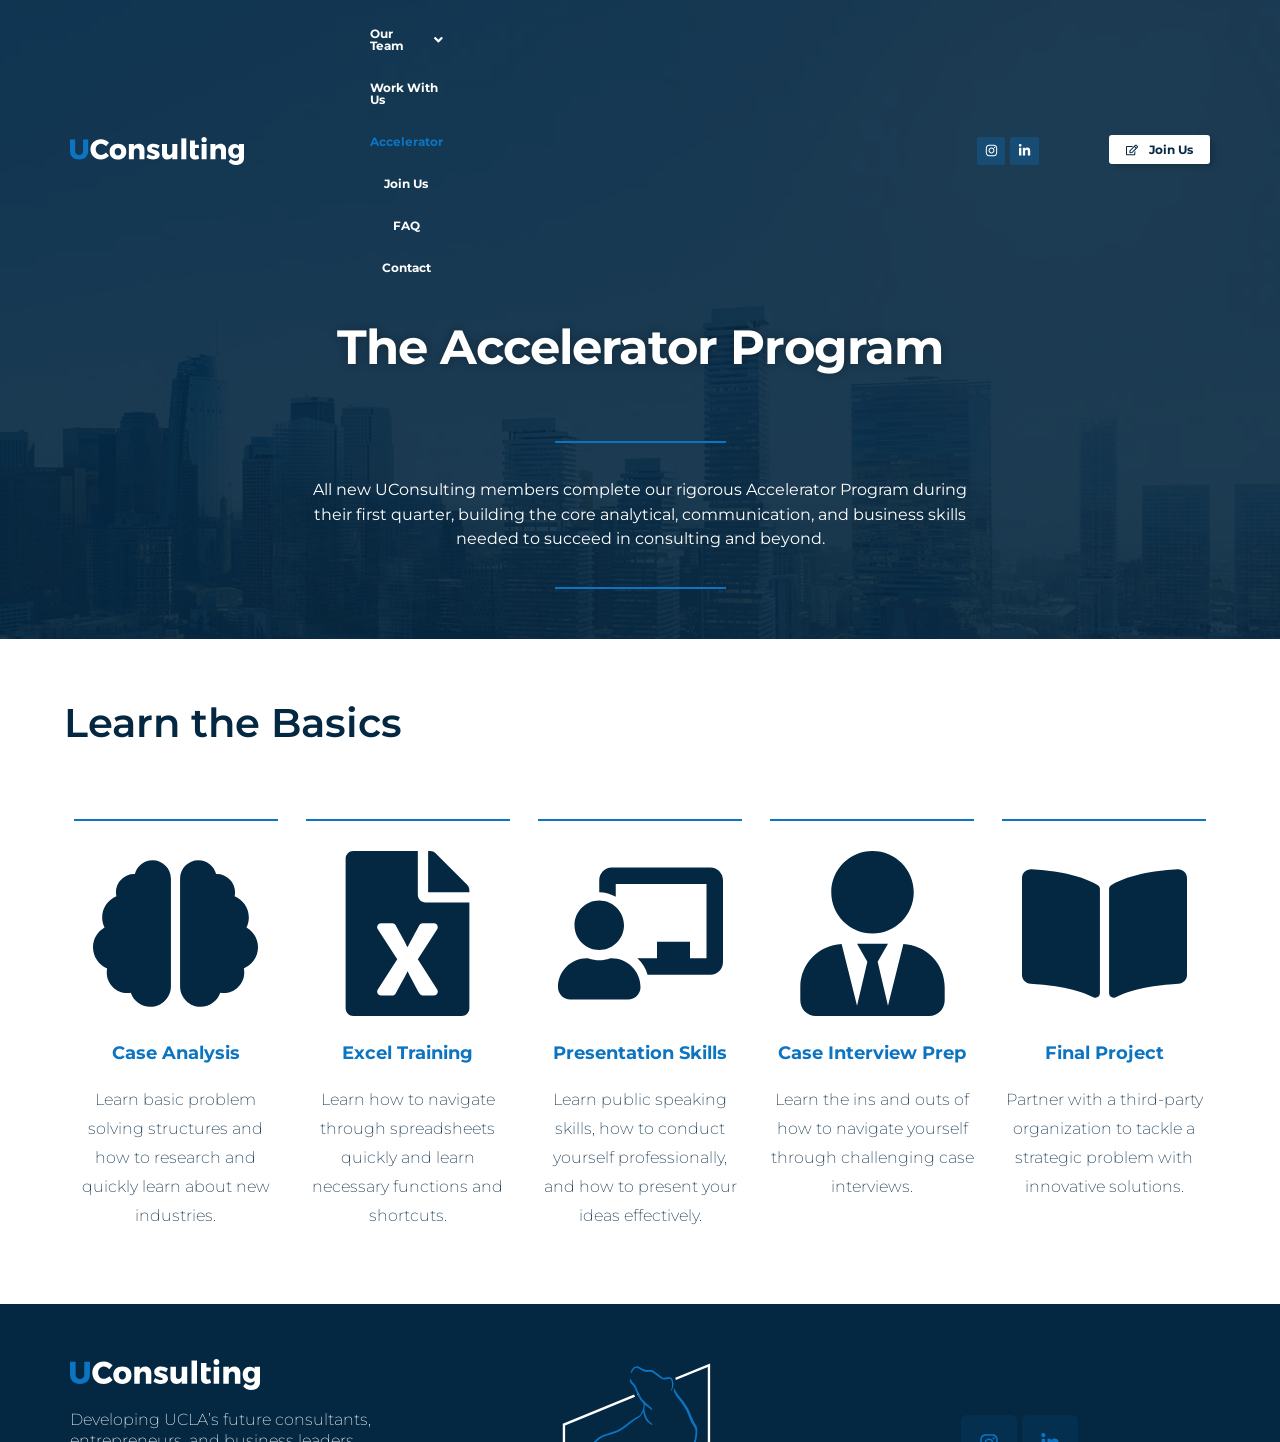
==== commit fb25f5ec: "Update careers and members pages" ====
--- a/accelerator/index.html
+++ b/accelerator/index.html
@@ -228,7 +228,9 @@
 <!-- OceanWP CSS -->
 <style type="text/css">
 /* General CSS */a:hover,a.light:hover,.theme-heading .text::before,.theme-heading .text::after,#top-bar-content >a:hover,#top-bar-social li.oceanwp-email a:hover,#site-navigation-wrap .dropdown-menu >li >a:hover,#site-header.medium-header #medium-searchform button:hover,.oceanwp-mobile-menu-icon a:hover,.blog-entry.post .blog-entry-header .entry-title a:hover,.blog-entry.post .blog-entry-readmore a:hover,.blog-entry.thumbnail-entry .blog-entry-category a,ul.meta li a:hover,.dropcap,.single nav.post-navigation .nav-links .title,body .related-post-title a:hover,body #wp-calendar caption,body .contact-info-widget.default i,body .contact-info-widget.big-icons i,body .custom-links-widget .oceanwp-custom-links li a:hover,body .custom-links-widget .oceanwp-custom-links li a:hover:before,body .posts-thumbnails-widget li a:hover,body .social-widget li.oceanwp-email a:hover,.comment-author .comment-meta .comment-reply-link,#respond #cancel-comment-reply-link:hover,#footer-widgets .footer-box a:hover,#footer-bottom a:hover,#footer-bottom #footer-bottom-menu a:hover,.sidr a:hover,.sidr-class-dropdown-toggle:hover,.sidr-class-menu-item-has-children.active >a,.sidr-class-menu-item-has-children.active >a >.sidr-class-dropdown-toggle,input[type=checkbox]:checked:before{color:#042742}.single nav.post-navigation .nav-links .title .owp-icon use,.blog-entry.post .blog-entry-readmore a:hover .owp-icon use,body .contact-info-widget.default .owp-icon use,body .contact-info-widget.big-icons .owp-icon use{stroke:#042742}input[type="button"],input[type="reset"],input[type="submit"],button[type="submit"],.button,#site-navigation-wrap .dropdown-menu >li.btn >a >span,.thumbnail:hover i,.post-quote-content,.omw-modal .omw-close-modal,body .contact-info-widget.big-icons li:hover i,body div.wpforms-container-full .wpforms-form input[type=submit],body div.wpforms-container-full .wpforms-form button[type=submit],body div.wpforms-container-full .wpforms-form .wpforms-page-button{background-color:#042742}.thumbnail:hover .link-post-svg-icon{background-color:#042742}body .contact-info-widget.big-icons li:hover .owp-icon{background-color:#042742}.widget-title{border-color:#042742}blockquote{border-color:#042742}#searchform-dropdown{border-color:#042742}.dropdown-menu .sub-menu{border-color:#042742}.blog-entry.large-entry .blog-entry-readmore a:hover{border-color:#042742}.oceanwp-newsletter-form-wrap input[type="email"]:focus{border-color:#042742}.social-widget li.oceanwp-email a:hover{border-color:#042742}#respond #cancel-comment-reply-link:hover{border-color:#042742}body .contact-info-widget.big-icons li:hover i{border-color:#042742}#footer-widgets .oceanwp-newsletter-form-wrap input[type="email"]:focus{border-color:#042742}blockquote,.wp-block-quote{border-left-color:#042742}body .contact-info-widget.big-icons li:hover .owp-icon{border-color:#042742}input[type="button"]:hover,input[type="reset"]:hover,input[type="submit"]:hover,button[type="submit"]:hover,input[type="button"]:focus,input[type="reset"]:focus,input[type="submit"]:focus,button[type="submit"]:focus,.button:hover,.button:focus,#site-navigation-wrap .dropdown-menu >li.btn >a:hover >span,.post-quote-author,.omw-modal .omw-close-modal:hover,body div.wpforms-container-full .wpforms-form input[type=submit]:hover,body div.wpforms-container-full .wpforms-form button[type=submit]:hover,body div.wpforms-container-full .wpforms-form .wpforms-page-button:hover{background-color:#0c74c1}@media only screen and (min-width:960px){.content-area,.content-left-sidebar .content-area{width:80%}}#main #content-wrap,.separate-layout #main #content-wrap{padding-top:0;padding-bottom:0}#scroll-top{bottom:52px}#scroll-top{width:50px;height:50px;line-height:50px}#scroll-top{font-size:30px}#scroll-top .owp-icon{width:30px;height:30px}#scroll-top{border-radius:5px}#scroll-top{background-color:rgba(12,116,193,0.1)}#scroll-top:hover{background-color:#0c74c1}#scroll-top{color:#0c74c1}#scroll-top .owp-icon use{stroke:#0c74c1}.theme-button,input[type="submit"],button[type="submit"],button,.button,body div.wpforms-container-full .wpforms-form input[type=submit],body div.wpforms-container-full .wpforms-form button[type=submit],body div.wpforms-container-full .wpforms-form .wpforms-page-button{border-radius:3px}body .theme-button,body input[type="submit"],body button[type="submit"],body button,body .button,body div.wpforms-container-full .wpforms-form input[type=submit],body div.wpforms-container-full .wpforms-form button[type=submit],body div.wpforms-container-full .wpforms-form .wpforms-page-button{background-color:#042742}body .theme-button:hover,body input[type="submit"]:hover,body button[type="submit"]:hover,body button:hover,body .button:hover,body div.wpforms-container-full .wpforms-form input[type=submit]:hover,body div.wpforms-container-full .wpforms-form input[type=submit]:active,body div.wpforms-container-full .wpforms-form button[type=submit]:hover,body div.wpforms-container-full .wpforms-form button[type=submit]:active,body div.wpforms-container-full .wpforms-form .wpforms-page-button:hover,body div.wpforms-container-full .wpforms-form .wpforms-page-button:active{background-color:#0c74c1}/* Header CSS */#site-navigation-wrap .dropdown-menu >li >a,.oceanwp-mobile-menu-icon a,.mobile-menu-close,.after-header-content-inner >a{line-height:70px}#site-header,.has-transparent-header .is-sticky #site-header,.has-vh-transparent .is-sticky #site-header.vertical-header,#searchform-header-replace{background-color:rgba(255,255,255,0)}#site-header.has-header-media .overlay-header-media{background-color:rgba(0,0,0,0.5)}#site-header #site-logo #site-logo-inner a img,#site-header.center-header #site-navigation-wrap .middle-site-logo a img{max-height:28px}/* Footer Widgets CSS */#footer-widgets{padding:0}/* Footer Bottom CSS */#footer-bottom{padding:0}#footer-bottom{background-color:#ffffff}/* Typography CSS */body{font-weight:200;font-style:normal;font-size:16px}#site-navigation-wrap .dropdown-menu >li >a,#site-header.full_screen-header .fs-dropdown-menu >li >a,#site-header.top-header #site-navigation-wrap .dropdown-menu >li >a,#site-header.center-header #site-navigation-wrap .dropdown-menu >li >a,#site-header.medium-header #site-navigation-wrap .dropdown-menu >li >a,.oceanwp-mobile-menu-icon a{font-weight:700}
-</style>	<meta name="viewport" content="width=device-width, initial-scale=1.0, viewport-fit=cover" /></head>
+</style>
+<style>.elementor-12 .elementor-element.elementor-element-67ee2d2 > .elementor-container{min-height:500px !important;}</style>
+	<meta name="viewport" content="width=device-width, initial-scale=1.0, viewport-fit=cover" /></head>
 <body data-rsssl=1 class="wp-singular page-template page-template-elementor_canvas page page-id-12 wp-custom-logo wp-embed-responsive wp-theme-oceanwp ehf-template-oceanwp ehf-stylesheet-oceanwp oceanwp-theme dropdown-mobile no-header-border default-breakpoint content-full-width content-max-width elementor-default elementor-template-canvas elementor-kit-22 elementor-page elementor-page-12">
 			<div data-elementor-type="wp-page" data-elementor-id="12" class="elementor elementor-12">
 						<section class="elementor-section elementor-top-section elementor-element elementor-element-67ee2d2 elementor-section-stretched elementor-section-height-min-height elementor-section-items-top elementor-section-full_width elementor-section-height-default" data-id="67ee2d2" data-element_type="section" data-settings="{&quot;stretch_section&quot;:&quot;section-stretched&quot;,&quot;background_background&quot;:&quot;classic&quot;}">
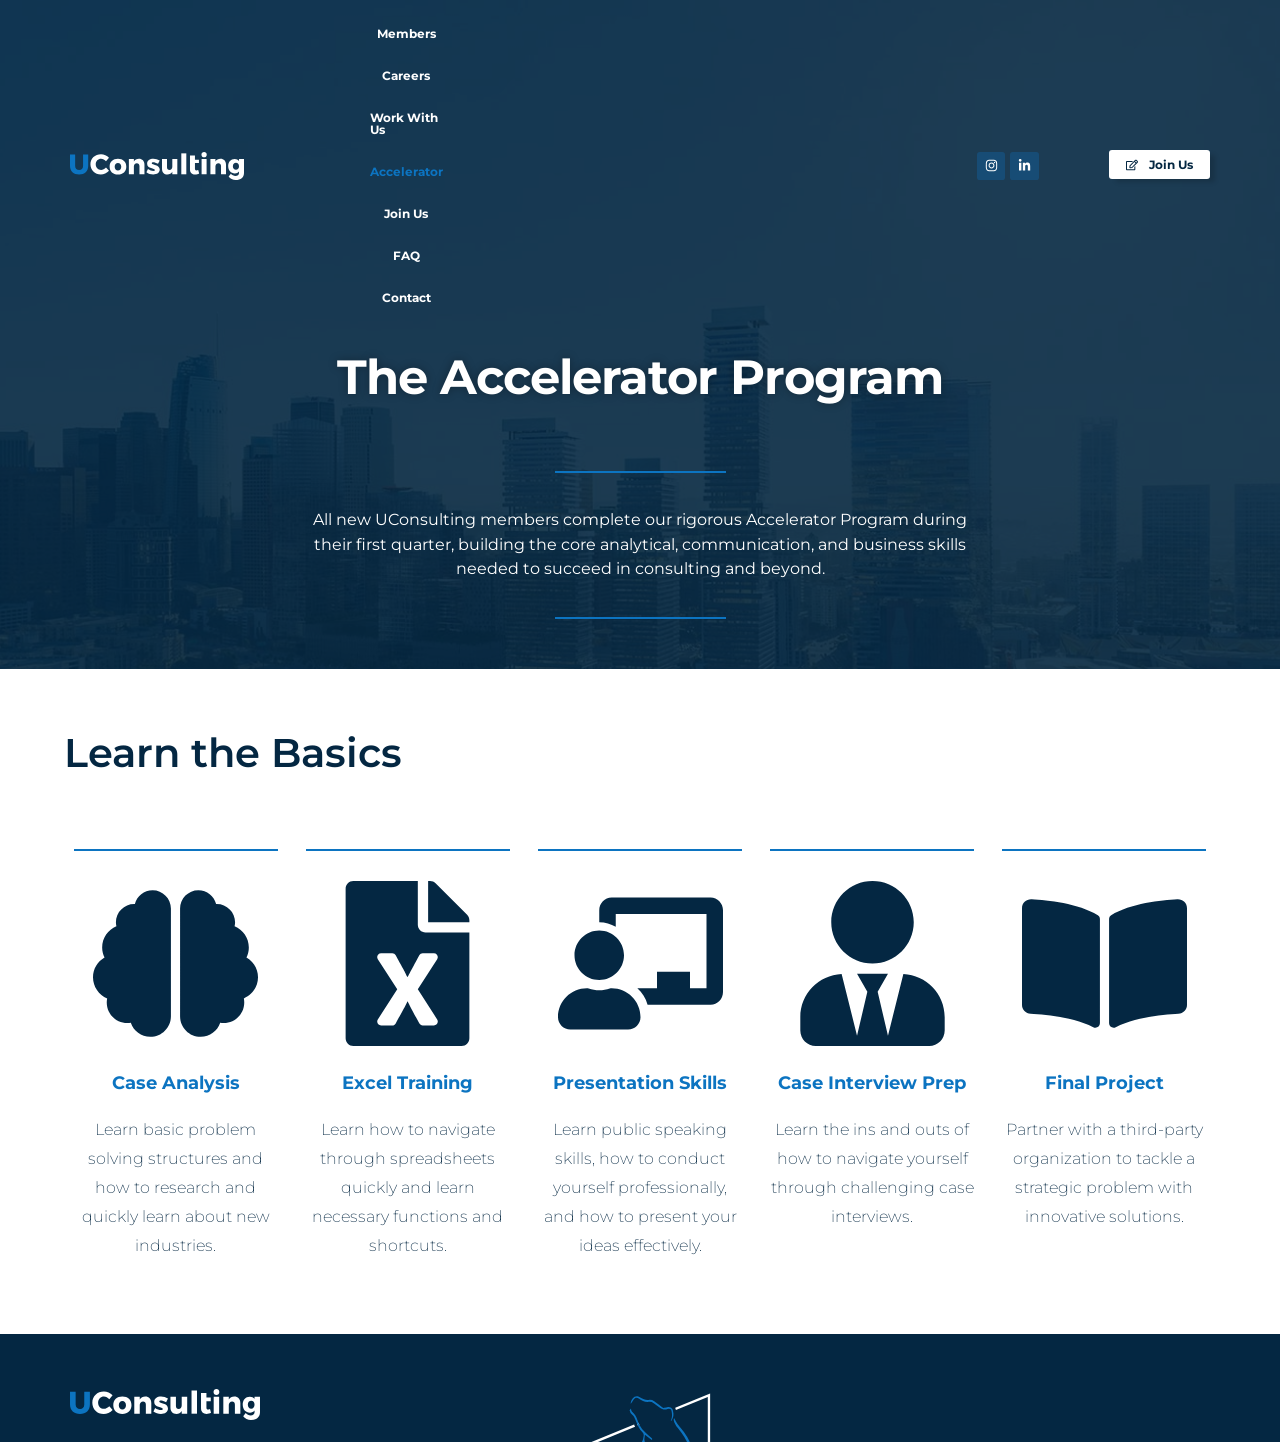
==== commit c8f3caa6: "Refresh careers, recruitment, and contact pages" ====
--- a/accelerator/index.html
+++ b/accelerator/index.html
@@ -268,13 +268,8 @@
 						<svg aria-hidden="true"  class="e-font-icon-svg e-fas-align-justify" viewBox="0 0 448 512" xmlns="http://www.w3.org/2000/svg"><path d="M432 416H16a16 16 0 0 0-16 16v32a16 16 0 0 0 16 16h416a16 16 0 0 0 16-16v-32a16 16 0 0 0-16-16zm0-128H16a16 16 0 0 0-16 16v32a16 16 0 0 0 16 16h416a16 16 0 0 0 16-16v-32a16 16 0 0 0-16-16zm0-128H16a16 16 0 0 0-16 16v32a16 16 0 0 0 16 16h416a16 16 0 0 0 16-16v-32a16 16 0 0 0-16-16zm0-128H16A16 16 0 0 0 0 48v32a16 16 0 0 0 16 16h416a16 16 0 0 0 16-16V48a16 16 0 0 0-16-16z"></path></svg>					</div>
 				</div>
 				<nav class="hfe-nav-menu__layout-horizontal hfe-nav-menu__submenu-arrow" data-toggle-icon="&lt;svg aria-hidden=&quot;true&quot; tabindex=&quot;0&quot; class=&quot;e-font-icon-svg e-fas-align-justify&quot; viewBox=&quot;0 0 448 512&quot; xmlns=&quot;http://www.w3.org/2000/svg&quot;&gt;&lt;path d=&quot;M432 416H16a16 16 0 0 0-16 16v32a16 16 0 0 0 16 16h416a16 16 0 0 0 16-16v-32a16 16 0 0 0-16-16zm0-128H16a16 16 0 0 0-16 16v32a16 16 0 0 0 16 16h416a16 16 0 0 0 16-16v-32a16 16 0 0 0-16-16zm0-128H16a16 16 0 0 0-16 16v32a16 16 0 0 0 16 16h416a16 16 0 0 0 16-16v-32a16 16 0 0 0-16-16zm0-128H16A16 16 0 0 0 0 48v32a16 16 0 0 0 16 16h416a16 16 0 0 0 16-16V48a16 16 0 0 0-16-16z&quot;&gt;&lt;/path&gt;&lt;/svg&gt;" data-close-icon="&lt;svg aria-hidden=&quot;true&quot; tabindex=&quot;0&quot; class=&quot;e-font-icon-svg e-far-window-close&quot; viewBox=&quot;0 0 512 512&quot; xmlns=&quot;http://www.w3.org/2000/svg&quot;&gt;&lt;path d=&quot;M464 32H48C21.5 32 0 53.5 0 80v352c0 26.5 21.5 48 48 48h416c26.5 0 48-21.5 48-48V80c0-26.5-21.5-48-48-48zm0 394c0 3.3-2.7 6-6 6H54c-3.3 0-6-2.7-6-6V86c0-3.3 2.7-6 6-6h404c3.3 0 6 2.7 6 6v340zM356.5 194.6L295.1 256l61.4 61.4c4.6 4.6 4.6 12.1 0 16.8l-22.3 22.3c-4.6 4.6-12.1 4.6-16.8 0L256 295.1l-61.4 61.4c-4.6 4.6-12.1 4.6-16.8 0l-22.3-22.3c-4.6-4.6-4.6-12.1 0-16.8l61.4-61.4-61.4-61.4c-4.6-4.6-4.6-12.1 0-16.8l22.3-22.3c4.6-4.6 12.1-4.6 16.8 0l61.4 61.4 61.4-61.4c4.6-4.6 12.1-4.6 16.8 0l22.3 22.3c4.7 4.6 4.7 12.1 0 16.8z&quot;&gt;&lt;/path&gt;&lt;/svg&gt;" data-full-width="yes">
-					<ul id="menu-1-aab499f" class="hfe-nav-menu"><li id="menu-item-31" class="menu-item menu-item-type-post_type menu-item-object-page menu-item-has-children parent hfe-has-submenu hfe-creative-menu"><div class="hfe-has-submenu-container" tabindex="0" role="button" aria-haspopup="true" aria-expanded="false"><a href="/team/" class = "hfe-menu-item">Our Team<span class='hfe-menu-toggle sub-arrow hfe-menu-child-0'><i class='fa'></i></span></a></div>
-<ul class="sub-menu">
-	<li id="menu-item-33" class="menu-item menu-item-type-post_type menu-item-object-page hfe-creative-menu"><a href="/team/" class = "hfe-sub-menu-item">Members</a></li>
-	<li id="menu-item-32" class="menu-item menu-item-type-post_type menu-item-object-page hfe-creative-menu"><a href="/committees/" class = "hfe-sub-menu-item">Committees</a></li>
-	<li id="menu-item-careers" class="menu-item menu-item-type-post_type menu-item-object-page hfe-creative-menu"><a href="/careers/" class = "hfe-sub-menu-item">Careers</a></li>
-</ul>
-</li>
+					<ul id="menu-1-aab499f" class="hfe-nav-menu"><li id="menu-item-members" class="menu-item menu-item-type-post_type menu-item-object-page parent hfe-creative-menu"><a href="/team/" class = "hfe-menu-item">Members</a></li>
+<li id="menu-item-careers" class="menu-item menu-item-type-post_type menu-item-object-page parent hfe-creative-menu"><a href="/careers/" class = "hfe-menu-item">Careers</a></li>
 <li id="menu-item-29" class="menu-item menu-item-type-post_type menu-item-object-page parent hfe-creative-menu"><a href="/work-with-us/" class = "hfe-menu-item">Work With Us</a></li>
 <li id="menu-item-30" class="menu-item menu-item-type-post_type menu-item-object-page current-menu-item page_item page-item-12 current_page_item parent hfe-creative-menu"><a href="/accelerator/" class = "hfe-menu-item">Accelerator</a></li>
 <li id="menu-item-3623" class="menu-item menu-item-type-post_type menu-item-object-page parent hfe-creative-menu"><a href="/recruitment/" class = "hfe-menu-item">Join Us</a></li>
